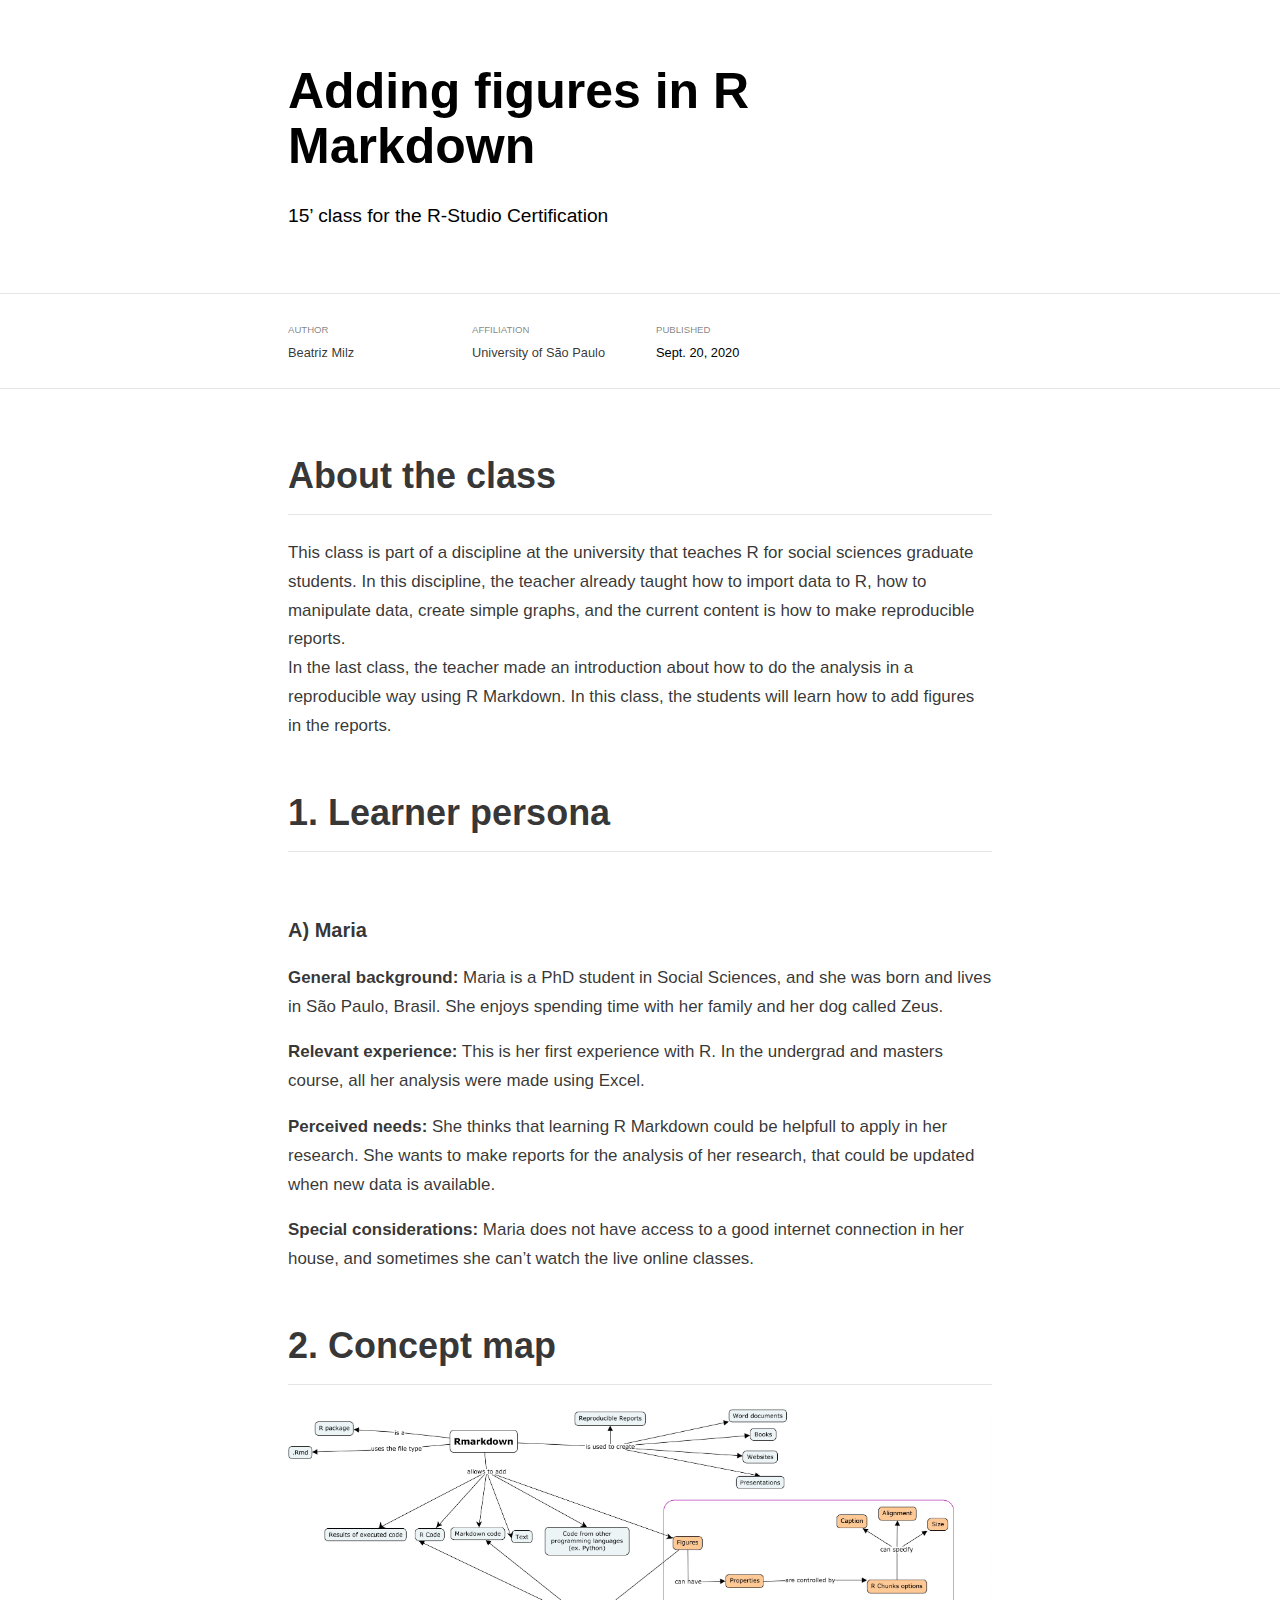
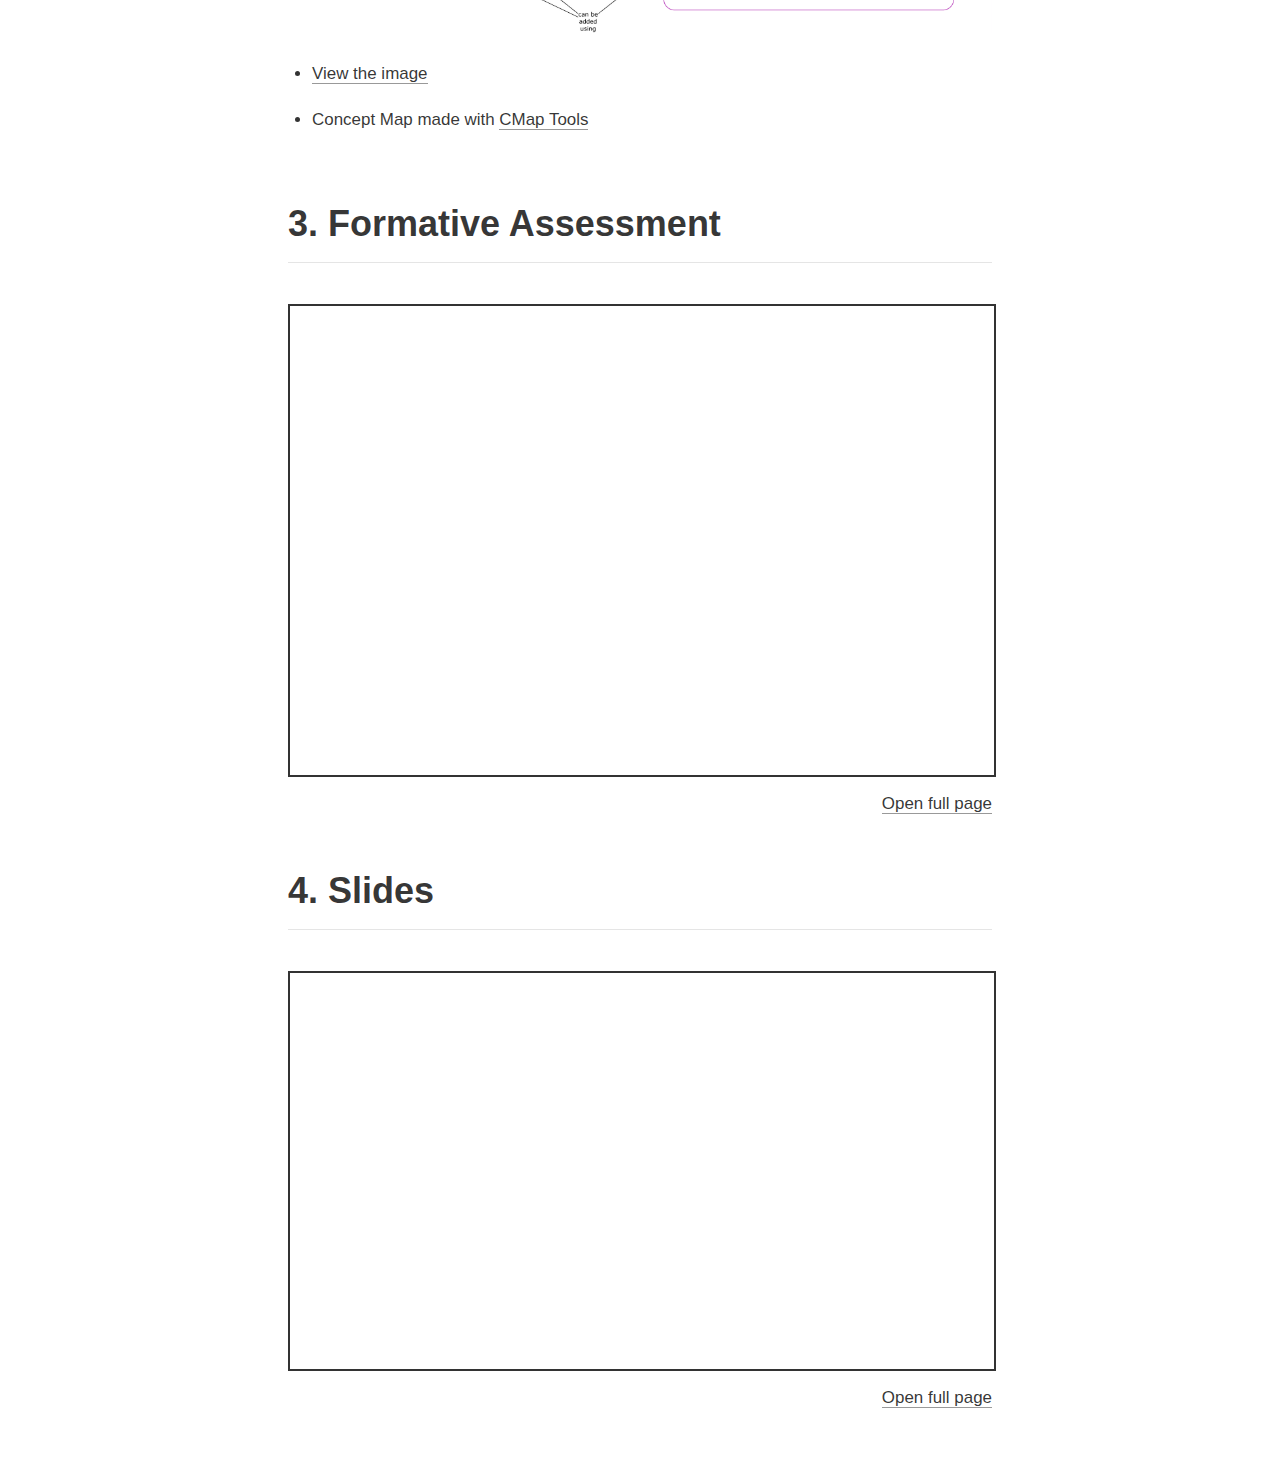
==== docs/index.html @ 8814dfa3 "update concept map and learning persona" ====
<!DOCTYPE html>

<html xmlns="http://www.w3.org/1999/xhtml" lang xml:lang>

<head>
  <meta charset="utf-8" />
  <meta name="viewport" content="width=device-width, initial-scale=1" />
  <meta http-equiv="X-UA-Compatible" content="IE=Edge,chrome=1" />
  <meta name="generator" content="distill" />

  <style type="text/css">
  /* Hide doc at startup (prevent jankiness while JS renders/transforms) */
  body {
    visibility: hidden;
  }
  </style>

 <!--radix_placeholder_import_source-->
 <!--/radix_placeholder_import_source-->

  <!--radix_placeholder_meta_tags-->
  <title>Adding figures in R Markdown </title>
  
  <meta property="description" itemprop="description" content="15’ class for the R-Studio Certification" />
  
  
  <!--  https://schema.org/Article -->
  <meta property="article:published" itemprop="datePublished" content="2020-09-20" />
  <meta property="article:created" itemprop="dateCreated" content="2020-09-20" />
  <meta name="article:author" content="Beatriz Milz" />
  
  <!--  https://developers.facebook.com/docs/sharing/webmasters#markup -->
  <meta property="og:title" content="Adding figures in R Markdown " />
  <meta property="og:type" content="article" />
  <meta property="og:description" content="15’ class for the R-Studio Certification" />
  <meta property="og:locale" content="en_US" />
  
  <!--  https://dev.twitter.com/cards/types/summary -->
  <meta property="twitter:card" content="summary" />
  <meta property="twitter:title" content="Adding figures in R Markdown " />
  <meta property="twitter:description" content="15’ class for the R-Studio Certification" />
  
  <!--/radix_placeholder_meta_tags-->
  <!--radix_placeholder_rmarkdown_metadata-->
  
  <script type="text/json" id="radix-rmarkdown-metadata">
  {"type":"list","attributes":{"names":{"type":"character","attributes":{},"value":["title","description","author","date","output"]}},"value":[{"type":"character","attributes":{},"value":["Adding figures in R Markdown "]},{"type":"character","attributes":{},"value":["15’ class for the R-Studio Certification\n"]},{"type":"list","attributes":{},"value":[{"type":"list","attributes":{"names":{"type":"character","attributes":{},"value":["name","url","affiliation"]}},"value":[{"type":"character","attributes":{},"value":["Beatriz Milz"]},{"type":"character","attributes":{},"value":["https://beatrizmilz.com"]},{"type":"character","attributes":{},"value":["University of São Paulo"]}]}]},{"type":"character","attributes":{},"value":["2020-09-20"]},{"type":"character","attributes":{},"value":["distill::distill_article"]}]}
  </script>
  <!--/radix_placeholder_rmarkdown_metadata-->
  
  <script type="text/json" id="radix-resource-manifest">
  {"type":"list","attributes":{},"value":[]}
  </script>
  <!--radix_placeholder_navigation_in_header-->
  <!--/radix_placeholder_navigation_in_header-->
  <!--radix_placeholder_distill-->
  
  <style type="text/css">
  
  body {
    background-color: white;
  }
  
  .pandoc-table {
    width: 100%;
  }
  
  .pandoc-table>caption {
    margin-bottom: 10px;
  }
  
  .pandoc-table th:not([align]) {
    text-align: left;
  }
  
  .pagedtable-footer {
    font-size: 15px;
  }
  
  .html-widget {
    margin-bottom: 2.0em;
  }
  
  .l-screen-inset {
    padding-right: 16px;
  }
  
  .l-screen .caption {
    margin-left: 10px;
  }
  
  .shaded {
    background: rgb(247, 247, 247);
    padding-top: 20px;
    padding-bottom: 20px;
    border-top: 1px solid rgba(0, 0, 0, 0.1);
    border-bottom: 1px solid rgba(0, 0, 0, 0.1);
  }
  
  .shaded .html-widget {
    margin-bottom: 0;
    border: 1px solid rgba(0, 0, 0, 0.1);
  }
  
  .shaded .shaded-content {
    background: white;
  }
  
  .text-output {
    margin-top: 0;
    line-height: 1.5em;
  }
  
  .hidden {
    display: none !important;
  }
  
  d-article {
    padding-bottom: 30px;
  }
  
  d-appendix {
    padding-top: 30px;
  }
  
  d-article>p>img {
    width: 100%;
  }
  
  d-article iframe {
    border: 1px solid rgba(0, 0, 0, 0.1);
    margin-bottom: 2.0em;
    width: 100%;
  }
  
  figure img.external {
    background: white;
    border: 1px solid rgba(0, 0, 0, 0.1);
    box-shadow: 0 1px 8px rgba(0, 0, 0, 0.1);
    padding: 18px;
    box-sizing: border-box;
  }
  
  /* CSS for table of contents */
  
  .d-toc {
    color: rgba(0,0,0,0.8);
    font-size: 0.8em;
    line-height: 1em;
  }
  
  .d-toc-header {
    font-size: 0.6rem;
    font-weight: 400;
    color: rgba(0, 0, 0, 0.5);
    text-transform: uppercase;
    margin-top: 0;
    margin-bottom: 1.3em;
  }
  
  .d-toc a {
    border-bottom: none;
  }
  
  .d-toc ul {
    padding-left: 0;
  }
  
  .d-toc li>ul {
    padding-top: 0.8em;
    padding-left: 16px;
    margin-bottom: 0.6em;
  }
  
  .d-toc ul,
  .d-toc li {
    list-style-type: none;
  }
  
  .d-toc li {
    margin-bottom: 0.9em;
  }
  
  .d-toc-separator {
    margin-top: 20px;
    margin-bottom: 2em;
  }
  
  .d-article-with-toc {
    border-top: none;
    padding-top: 0;
  }
  
  
  
  /* Tweak code blocks (note that this CSS is repeated above in an injection
     into the d-code shadow dom) */
  
  d-code {
    overflow-x: auto !important;
  }
  
  pre.d-code code.d-code {
    padding-left: 10px;
    font-size: 12px;
    border-left: 2px solid rgba(0,0,0,0.1);
  }
  
  pre.text-output {
  
    font-size: 12px;
    color: black;
    background: none;
    font-family: Consolas, Monaco, 'Andale Mono', 'Ubuntu Mono', monospace;
    text-align: left;
    white-space: pre;
    word-spacing: normal;
    word-break: normal;
    word-wrap: normal;
    line-height: 1.5;
  
    -moz-tab-size: 4;
    -o-tab-size: 4;
    tab-size: 4;
  
    -webkit-hyphens: none;
    -moz-hyphens: none;
    -ms-hyphens: none;
    hyphens: none;
  }
  
  @media(min-width: 768px) {
  
  d-code {
    overflow-x: visible !important;
  }
  
  pre.d-code code.d-code  {
      padding-left: 18px;
      font-size: 14px;
  }
  pre.text-output {
    font-size: 14px;
  }
  }
  
  /* Figure */
  
  .figure {
    position: relative;
    margin-bottom: 2.5em;
    margin-top: 1.5em;
  }
  
  .figure img {
    width: 100%;
  }
  
  .figure .caption {
    color: rgba(0, 0, 0, 0.6);
    font-size: 12px;
    line-height: 1.5em;
  }
  
  .figure img.external {
    background: white;
    border: 1px solid rgba(0, 0, 0, 0.1);
    box-shadow: 0 1px 8px rgba(0, 0, 0, 0.1);
    padding: 18px;
    box-sizing: border-box;
  }
  
  .figure .caption a {
    color: rgba(0, 0, 0, 0.6);
  }
  
  .figure .caption b,
  .figure .caption strong, {
    font-weight: 600;
    color: rgba(0, 0, 0, 1.0);
  }
  
  
  
  /* Tweak 1000px media break to show more text */
  
  @media(min-width: 1000px) {
    .base-grid,
    distill-header,
    d-title,
    d-abstract,
    d-article,
    d-appendix,
    distill-appendix,
    d-byline,
    d-footnote-list,
    d-citation-list,
    distill-footer {
      grid-template-columns: [screen-start] 1fr [page-start kicker-start] 80px [middle-start] 50px [text-start kicker-end] 65px 65px 65px 65px 65px 65px 65px 65px [text-end gutter-start] 65px [middle-end] 65px [page-end gutter-end] 1fr [screen-end];
      grid-column-gap: 16px;
    }
  
    .grid {
      grid-column-gap: 16px;
    }
  
    d-article {
      font-size: 1.06rem;
      line-height: 1.7em;
    }
    figure .caption, .figure .caption, figure figcaption {
      font-size: 13px;
    }
  }
  
  @media(min-width: 1180px) {
    .base-grid,
    distill-header,
    d-title,
    d-abstract,
    d-article,
    d-appendix,
    distill-appendix,
    d-byline,
    d-footnote-list,
    d-citation-list,
    distill-footer {
      grid-template-columns: [screen-start] 1fr [page-start kicker-start] 60px [middle-start] 60px [text-start kicker-end] 60px 60px 60px 60px 60px 60px 60px 60px [text-end gutter-start] 60px [middle-end] 60px [page-end gutter-end] 1fr [screen-end];
      grid-column-gap: 32px;
    }
  
    .grid {
      grid-column-gap: 32px;
    }
  }
  
  
  /* Get the citation styles for the appendix (not auto-injected on render since
     we do our own rendering of the citation appendix) */
  
  d-appendix .citation-appendix,
  .d-appendix .citation-appendix {
    font-size: 11px;
    line-height: 15px;
    border-left: 1px solid rgba(0, 0, 0, 0.1);
    padding-left: 18px;
    border: 1px solid rgba(0,0,0,0.1);
    background: rgba(0, 0, 0, 0.02);
    padding: 10px 18px;
    border-radius: 3px;
    color: rgba(150, 150, 150, 1);
    overflow: hidden;
    margin-top: -12px;
    white-space: pre-wrap;
    word-wrap: break-word;
  }
  
  
  /* Social footer */
  
  .social_footer {
    margin-top: 30px;
    margin-bottom: 0;
    color: rgba(0,0,0,0.67);
  }
  
  .disqus-comments {
    margin-right: 30px;
  }
  
  .disqus-comment-count {
    border-bottom: 1px solid rgba(0, 0, 0, 0.4);
    cursor: pointer;
  }
  
  #disqus_thread {
    margin-top: 30px;
  }
  
  .article-sharing a {
    border-bottom: none;
    margin-right: 8px;
  }
  
  .article-sharing a:hover {
    border-bottom: none;
  }
  
  .sidebar-section.subscribe {
    font-size: 12px;
    line-height: 1.6em;
  }
  
  .subscribe p {
    margin-bottom: 0.5em;
  }
  
  
  .article-footer .subscribe {
    font-size: 15px;
    margin-top: 45px;
  }
  
  
  .sidebar-section.custom {
    font-size: 12px;
    line-height: 1.6em;
  }
  
  .custom p {
    margin-bottom: 0.5em;
  }
  
  
  /* Improve display for browsers without grid (IE/Edge <= 15) */
  
  .downlevel {
    line-height: 1.6em;
    font-family: -apple-system, BlinkMacSystemFont, "Segoe UI", Roboto, Oxygen, Ubuntu, Cantarell, "Fira Sans", "Droid Sans", "Helvetica Neue", Arial, sans-serif;
    margin: 0;
  }
  
  .downlevel .d-title {
    padding-top: 6rem;
    padding-bottom: 1.5rem;
  }
  
  .downlevel .d-title h1 {
    font-size: 50px;
    font-weight: 700;
    line-height: 1.1em;
    margin: 0 0 0.5rem;
  }
  
  .downlevel .d-title p {
    font-weight: 300;
    font-size: 1.2rem;
    line-height: 1.55em;
    margin-top: 0;
  }
  
  .downlevel .d-byline {
    padding-top: 0.8em;
    padding-bottom: 0.8em;
    font-size: 0.8rem;
    line-height: 1.8em;
  }
  
  .downlevel .section-separator {
    border: none;
    border-top: 1px solid rgba(0, 0, 0, 0.1);
  }
  
  .downlevel .d-article {
    font-size: 1.06rem;
    line-height: 1.7em;
    padding-top: 1rem;
    padding-bottom: 2rem;
  }
  
  
  .downlevel .d-appendix {
    padding-left: 0;
    padding-right: 0;
    max-width: none;
    font-size: 0.8em;
    line-height: 1.7em;
    margin-bottom: 0;
    color: rgba(0,0,0,0.5);
    padding-top: 40px;
    padding-bottom: 48px;
  }
  
  .downlevel .footnotes ol {
    padding-left: 13px;
  }
  
  .downlevel .base-grid,
  .downlevel .distill-header,
  .downlevel .d-title,
  .downlevel .d-abstract,
  .downlevel .d-article,
  .downlevel .d-appendix,
  .downlevel .distill-appendix,
  .downlevel .d-byline,
  .downlevel .d-footnote-list,
  .downlevel .d-citation-list,
  .downlevel .distill-footer,
  .downlevel .appendix-bottom,
  .downlevel .posts-container {
    padding-left: 40px;
    padding-right: 40px;
  }
  
  @media(min-width: 768px) {
    .downlevel .base-grid,
    .downlevel .distill-header,
    .downlevel .d-title,
    .downlevel .d-abstract,
    .downlevel .d-article,
    .downlevel .d-appendix,
    .downlevel .distill-appendix,
    .downlevel .d-byline,
    .downlevel .d-footnote-list,
    .downlevel .d-citation-list,
    .downlevel .distill-footer,
    .downlevel .appendix-bottom,
    .downlevel .posts-container {
    padding-left: 150px;
    padding-right: 150px;
    max-width: 900px;
  }
  }
  
  .downlevel pre code {
    display: block;
    border-left: 2px solid rgba(0, 0, 0, .1);
    padding: 0 0 0 20px;
    font-size: 14px;
  }
  
  .downlevel code, .downlevel pre {
    color: black;
    background: none;
    font-family: Consolas, Monaco, 'Andale Mono', 'Ubuntu Mono', monospace;
    text-align: left;
    white-space: pre;
    word-spacing: normal;
    word-break: normal;
    word-wrap: normal;
    line-height: 1.5;
  
    -moz-tab-size: 4;
    -o-tab-size: 4;
    tab-size: 4;
  
    -webkit-hyphens: none;
    -moz-hyphens: none;
    -ms-hyphens: none;
    hyphens: none;
  }
  
  </style>
  
  <script type="application/javascript">
  
  function is_downlevel_browser() {
    if (bowser.isUnsupportedBrowser({ msie: "12", msedge: "16"},
                                   window.navigator.userAgent)) {
      return true;
    } else {
      return window.load_distill_framework === undefined;
    }
  }
  
  // show body when load is complete
  function on_load_complete() {
  
    // set body to visible
    document.body.style.visibility = 'visible';
  
    // force redraw for leaflet widgets
    if (window.HTMLWidgets) {
      var maps = window.HTMLWidgets.findAll(".leaflet");
      $.each(maps, function(i, el) {
        var map = this.getMap();
        map.invalidateSize();
        map.eachLayer(function(layer) {
          if (layer instanceof L.TileLayer)
            layer.redraw();
        });
      });
    }
  
    // trigger 'shown' so htmlwidgets resize
    $('d-article').trigger('shown');
  }
  
  function init_distill() {
  
    init_common();
  
    // create front matter
    var front_matter = $('<d-front-matter></d-front-matter>');
    $('#distill-front-matter').wrap(front_matter);
  
    // create d-title
    $('.d-title').changeElementType('d-title');
  
    // create d-byline
    var byline = $('<d-byline></d-byline>');
    $('.d-byline').replaceWith(byline);
  
    // create d-article
    var article = $('<d-article></d-article>');
    $('.d-article').wrap(article).children().unwrap();
  
    // move posts container into article
    $('.posts-container').appendTo($('d-article'));
  
    // create d-appendix
    $('.d-appendix').changeElementType('d-appendix');
  
    // create d-bibliography
    var bibliography = $('<d-bibliography></d-bibliography>');
    $('#distill-bibliography').wrap(bibliography);
  
    // flag indicating that we have appendix items
    var appendix = $('.appendix-bottom').children('h3').length > 0;
  
    // replace citations with <d-cite>
    $('.citation').each(function(i, val) {
      appendix = true;
      var cites = $(this).attr('data-cites').split(" ");
      var dt_cite = $('<d-cite></d-cite>');
      dt_cite.attr('key', cites.join());
      $(this).replaceWith(dt_cite);
    });
    // remove refs
    $('#refs').remove();
  
    // replace footnotes with <d-footnote>
    $('.footnote-ref').each(function(i, val) {
      appendix = true;
      var href = $(this).attr('href');
      var id = href.replace('#', '');
      var fn = $('#' + id);
      var fn_p = $('#' + id + '>p');
      fn_p.find('.footnote-back').remove();
      var text = fn_p.html();
      var dtfn = $('<d-footnote></d-footnote>');
      dtfn.html(text);
      $(this).replaceWith(dtfn);
    });
    // remove footnotes
    $('.footnotes').remove();
  
    $('h1.appendix, h2.appendix').each(function(i, val) {
      $(this).changeElementType('h3');
    });
    $('h3.appendix').each(function(i, val) {
      var id = $(this).attr('id');
      $('.d-toc a[href="#' + id + '"]').parent().remove();
      appendix = true;
      $(this).nextUntil($('h1, h2, h3')).addBack().appendTo($('d-appendix'));
    });
  
    // show d-appendix if we have appendix content
    $("d-appendix").css('display', appendix ? 'grid' : 'none');
  
    // replace code blocks with d-code
    $('pre>code').each(function(i, val) {
      var code = $(this);
      var pre = code.parent();
      var clz = "";
      var language = pre.attr('class');
      if (language) {
        // map unknown languages to "clike" (without this they just dissapear)
        if ($.inArray(language, ["bash", "clike", "css", "go", "html",
                                 "javascript", "js", "julia", "lua", "markdown",
                                 "markup", "mathml", "python", "svg", "xml"]) == -1)
          language = "clike";
        language = ' language="' + language + '"';
        var dt_code = $('<d-code block' + language + clz + '></d-code>');
        dt_code.text(code.text());
        pre.replaceWith(dt_code);
      } else {
        code.addClass('text-output').unwrap().changeElementType('pre');
      }
    });
  
    // localize layout chunks to just output
    $('.layout-chunk').each(function(i, val) {
  
      // capture layout
      var layout = $(this).attr('data-layout');
  
      // apply layout to markdown level block elements
      var elements = $(this).children().not('d-code, pre.text-output, script');
      elements.each(function(i, el) {
        var layout_div = $('<div class="' + layout + '"></div>');
        if (layout_div.hasClass('shaded')) {
          var shaded_content = $('<div class="shaded-content"></div>');
          $(this).wrap(shaded_content);
          $(this).parent().wrap(layout_div);
        } else {
          $(this).wrap(layout_div);
        }
      });
  
  
      // unwrap the layout-chunk div
      $(this).children().unwrap();
    });
  
    // load distill framework
    load_distill_framework();
  
    // wait for window.distillRunlevel == 4 to do post processing
    function distill_post_process() {
  
      if (!window.distillRunlevel || window.distillRunlevel < 4)
        return;
  
      // hide author/affiliations entirely if we have no authors
      var front_matter = JSON.parse($("#distill-front-matter").html());
      var have_authors = front_matter.authors && front_matter.authors.length > 0;
      if (!have_authors)
        $('d-byline').addClass('hidden');
  
      // table of contents
      if (have_authors) // adjust border if we are in authors
        $('.d-toc').parent().addClass('d-article-with-toc');
  
      // strip links that point to #
      $('.authors-affiliations').find('a[href="#"]').removeAttr('href');
  
      // hide elements of author/affiliations grid that have no value
      function hide_byline_column(caption) {
        $('d-byline').find('h3:contains("' + caption + '")').parent().css('visibility', 'hidden');
      }
  
      // affiliations
      var have_affiliations = false;
      for (var i = 0; i<front_matter.authors.length; ++i) {
        var author = front_matter.authors[i];
        if (author.affiliation !== "&nbsp;") {
          have_affiliations = true;
          break;
        }
      }
      if (!have_affiliations)
        $('d-byline').find('h3:contains("Affiliations")').css('visibility', 'hidden');
  
      // published date
      if (!front_matter.publishedDate)
        hide_byline_column("Published");
  
      // document object identifier
      var doi = $('d-byline').find('h3:contains("DOI")');
      var doi_p = doi.next().empty();
      if (!front_matter.doi) {
        // if we have a citation and valid citationText then link to that
        if ($('#citation').length > 0 && front_matter.citationText) {
          doi.html('Citation');
          $('<a href="#citation"></a>')
            .text(front_matter.citationText)
            .appendTo(doi_p);
        } else {
          hide_byline_column("DOI");
        }
      } else {
        $('<a></a>')
           .attr('href', "https://doi.org/" + front_matter.doi)
           .html(front_matter.doi)
           .appendTo(doi_p);
      }
  
       // change plural form of authors/affiliations
      if (front_matter.authors.length === 1) {
        var grid = $('.authors-affiliations');
        grid.children('h3:contains("Authors")').text('Author');
        grid.children('h3:contains("Affiliations")').text('Affiliation');
      }
  
      // inject pre code styles (can't do this with a global stylesheet b/c a shadow root is used)
      $('d-code').each(function(i, val) {
        var style = document.createElement('style');
        style.innerHTML = 'pre code { padding-left: 10px; font-size: 12px; border-left: 2px solid rgba(0,0,0,0.1); } ' +
                          '@media(min-width: 768px) { pre code { padding-left: 18px; font-size: 14px; } }';
        if (this.shadowRoot)
          this.shadowRoot.appendChild(style);
      });
  
      // move appendix-bottom entries to the bottom
      $('.appendix-bottom').appendTo('d-appendix').children().unwrap();
      $('.appendix-bottom').remove();
  
      // clear polling timer
      clearInterval(tid);
  
      // show body now that everything is ready
      on_load_complete();
    }
  
    var tid = setInterval(distill_post_process, 50);
    distill_post_process();
  
  }
  
  function init_downlevel() {
  
    init_common();
  
     // insert hr after d-title
    $('.d-title').after($('<hr class="section-separator"/>'));
  
    // check if we have authors
    var front_matter = JSON.parse($("#distill-front-matter").html());
    var have_authors = front_matter.authors && front_matter.authors.length > 0;
  
    // manage byline/border
    if (!have_authors)
      $('.d-byline').remove();
    $('.d-byline').after($('<hr class="section-separator"/>'));
    $('.d-byline a').remove();
  
    // remove toc
    $('.d-toc-header').remove();
    $('.d-toc').remove();
    $('.d-toc-separator').remove();
  
    // move appendix elements
    $('h1.appendix, h2.appendix').each(function(i, val) {
      $(this).changeElementType('h3');
    });
    $('h3.appendix').each(function(i, val) {
      $(this).nextUntil($('h1, h2, h3')).addBack().appendTo($('.d-appendix'));
    });
  
  
    // inject headers into references and footnotes
    var refs_header = $('<h3></h3>');
    refs_header.text('References');
    $('#refs').prepend(refs_header);
  
    var footnotes_header = $('<h3></h3');
    footnotes_header.text('Footnotes');
    $('.footnotes').children('hr').first().replaceWith(footnotes_header);
  
    // move appendix-bottom entries to the bottom
    $('.appendix-bottom').appendTo('.d-appendix').children().unwrap();
    $('.appendix-bottom').remove();
  
    // remove appendix if it's empty
    if ($('.d-appendix').children().length === 0)
      $('.d-appendix').remove();
  
    // prepend separator above appendix
    $('.d-appendix').before($('<hr class="section-separator" style="clear: both"/>'));
  
    // trim code
    $('pre>code').each(function(i, val) {
      $(this).html($.trim($(this).html()));
    });
  
    // move posts-container right before article
    $('.posts-container').insertBefore($('.d-article'));
  
    $('body').addClass('downlevel');
  
    on_load_complete();
  }
  
  
  function init_common() {
  
    // jquery plugin to change element types
    (function($) {
      $.fn.changeElementType = function(newType) {
        var attrs = {};
  
        $.each(this[0].attributes, function(idx, attr) {
          attrs[attr.nodeName] = attr.nodeValue;
        });
  
        this.replaceWith(function() {
          return $("<" + newType + "/>", attrs).append($(this).contents());
        });
      };
    })(jQuery);
  
    // prevent underline for linked images
    $('a > img').parent().css({'border-bottom' : 'none'});
  
    // mark non-body figures created by knitr chunks as 100% width
    $('.layout-chunk').each(function(i, val) {
      var figures = $(this).find('img, .html-widget');
      if ($(this).attr('data-layout') !== "l-body") {
        figures.css('width', '100%');
      } else {
        figures.css('max-width', '100%');
        figures.filter("[width]").each(function(i, val) {
          var fig = $(this);
          fig.css('width', fig.attr('width') + 'px');
        });
  
      }
    });
  
    // auto-append index.html to post-preview links in file: protocol
    // and in rstudio ide preview
    $('.post-preview').each(function(i, val) {
      if (window.location.protocol === "file:")
        $(this).attr('href', $(this).attr('href') + "index.html");
    });
  
    // get rid of index.html references in header
    if (window.location.protocol !== "file:") {
      $('.distill-site-header a[href]').each(function(i,val) {
        $(this).attr('href', $(this).attr('href').replace("index.html", "./"));
      });
    }
  
    // add class to pandoc style tables
    $('tr.header').parent('thead').parent('table').addClass('pandoc-table');
    $('.kable-table').children('table').addClass('pandoc-table');
  
    // add figcaption style to table captions
    $('caption').parent('table').addClass("figcaption");
  
    // initialize posts list
    if (window.init_posts_list)
      window.init_posts_list();
  
    // implmement disqus comment link
    $('.disqus-comment-count').click(function() {
      window.headroom_prevent_pin = true;
      $('#disqus_thread').toggleClass('hidden');
      if (!$('#disqus_thread').hasClass('hidden')) {
        var offset = $(this).offset();
        $(window).resize();
        $('html, body').animate({
          scrollTop: offset.top - 35
        });
      }
    });
  }
  
  document.addEventListener('DOMContentLoaded', function() {
    if (is_downlevel_browser())
      init_downlevel();
    else
      window.addEventListener('WebComponentsReady', init_distill);
  });
  
  </script>
  
  <!--/radix_placeholder_distill-->
  <script>(function(f){if(typeof exports==="object"&&typeof module!=="undefined"){module.exports=f()}else if(typeof define==="function"&&define.amd){define([],f)}else{var g;if(typeof window!=="undefined"){g=window}else if(typeof global!=="undefined"){g=global}else if(typeof self!=="undefined"){g=self}else{g=this}g.fitvids=f()}})(function(){var define,module,exports;return function e(t,n,r){function s(o,u){if(!n[o]){if(!t[o]){var a=typeof require=="function"&&require;if(!u&&a)return a(o,!0);if(i)return i(o,!0);var f=new Error("Cannot find module '"+o+"'");throw f.code="MODULE_NOT_FOUND",f}var l=n[o]={exports:{}};t[o][0].call(l.exports,function(e){var n=t[o][1][e];return s(n?n:e)},l,l.exports,e,t,n,r)}return n[o].exports}var i=typeof require=="function"&&require;for(var o=0;o<r.length;o++)s(r[o]);return s}({1:[function(require,module,exports){var selectors=['iframe[src*="player.vimeo.com"]','iframe[src*="youtube.com"]','iframe[src*="youtube-nocookie.com"]','iframe[src*="kickstarter.com"][src*="video.html"]',"object"];var css=".fluid-width-video-wrapper{width:100%;position:relative;padding:0;}.fluid-width-video-wrapper iframe,.fluid-width-video-wrapper object,.fluid-width-video-wrapper embed {position:absolute;top:0;left:0;width:100%;height:100%;}";module.exports=function(parentSelector,opts){parentSelector=parentSelector||"body";opts=opts||{};if(isObject(parentSelector)){opts=parentSelector;parentSelector="body"}opts.ignore=opts.ignore||"";opts.players=opts.players||"";var containers=queryAll(parentSelector);if(!hasLength(containers))return;if(!document.getElementById("fit-vids-style")){var head=document.head||document.getElementsByTagName("head")[0];head.appendChild(styles())}var custom=toSelectorArray(opts.players);var ignored=toSelectorArray(opts.ignore);var ignoredSelector=ignored.length>0?ignored.join():null;var selector=selectors.concat(custom).join();if(!hasLength(selector)){return}containers.forEach(function(container){var videos=queryAll(container,selector);videos.forEach(function(video){if(ignoredSelector&&video.matches(ignoredSelector)){return}wrap(video)})})};function queryAll(el,selector){if(typeof el==="string"){selector=el;el=document}return Array.prototype.slice.call(el.querySelectorAll(selector))}function toSelectorArray(input){if(typeof input==="string"){return input.split(",").map(trim).filter(hasLength)}else if(isArray(input)){return flatten(input.map(toSelectorArray).filter(hasLength))}return input||[]}function wrap(el){if(/fluid-width-video-wrapper/.test(el.parentNode.className)){return}var widthAttr=parseInt(el.getAttribute("width"),10);var heightAttr=parseInt(el.getAttribute("height"),10);var width=!isNaN(widthAttr)?widthAttr:el.clientWidth;var height=!isNaN(heightAttr)?heightAttr:el.clientHeight;var aspect=height/width;el.removeAttribute("width");el.removeAttribute("height");var wrapper=document.createElement("div");el.parentNode.insertBefore(wrapper,el);wrapper.className="fluid-width-video-wrapper";wrapper.style.paddingTop=aspect*100+"%";wrapper.appendChild(el)}function styles(){var div=document.createElement("div");div.innerHTML='<p>x</p><style id="fit-vids-style">'+css+"</style>";return div.childNodes[1]}function hasLength(input){return input.length>0}function trim(str){return str.replace(/^\s+|\s+$/g,"")}function flatten(input){return[].concat.apply([],input)}function isObject(input){return Object.prototype.toString.call(input)==="[object Object]"}function isArray(input){return Object.prototype.toString.call(input)==="[object Array]"}},{}]},{},[1])(1)});</script>
  <script>/*! jQuery v1.11.3 | (c) 2005, 2015 jQuery Foundation, Inc. | jquery.org/license */
!function(a,b){"object"==typeof module&&"object"==typeof module.exports?module.exports=a.document?b(a,!0):function(a){if(!a.document)throw new Error("jQuery requires a window with a document");return b(a)}:b(a)}("undefined"!=typeof window?window:this,function(a,b){var c=[],d=c.slice,e=c.concat,f=c.push,g=c.indexOf,h={},i=h.toString,j=h.hasOwnProperty,k={},l="1.11.3",m=function(a,b){return new m.fn.init(a,b)},n=/^[\s\uFEFF\xA0]+|[\s\uFEFF\xA0]+$/g,o=/^-ms-/,p=/-([\da-z])/gi,q=function(a,b){return b.toUpperCase()};m.fn=m.prototype={jquery:l,constructor:m,selector:"",length:0,toArray:function(){return d.call(this)},get:function(a){return null!=a?0>a?this[a+this.length]:this[a]:d.call(this)},pushStack:function(a){var b=m.merge(this.constructor(),a);return b.prevObject=this,b.context=this.context,b},each:function(a,b){return m.each(this,a,b)},map:function(a){return this.pushStack(m.map(this,function(b,c){return a.call(b,c,b)}))},slice:function(){return this.pushStack(d.apply(this,arguments))},first:function(){return this.eq(0)},last:function(){return this.eq(-1)},eq:function(a){var b=this.length,c=+a+(0>a?b:0);return this.pushStack(c>=0&&b>c?[this[c]]:[])},end:function(){return this.prevObject||this.constructor(null)},push:f,sort:c.sort,splice:c.splice},m.extend=m.fn.extend=function(){var a,b,c,d,e,f,g=arguments[0]||{},h=1,i=arguments.length,j=!1;for("boolean"==typeof g&&(j=g,g=arguments[h]||{},h++),"object"==typeof g||m.isFunction(g)||(g={}),h===i&&(g=this,h--);i>h;h++)if(null!=(e=arguments[h]))for(d in e)a=g[d],c=e[d],g!==c&&(j&&c&&(m.isPlainObject(c)||(b=m.isArray(c)))?(b?(b=!1,f=a&&m.isArray(a)?a:[]):f=a&&m.isPlainObject(a)?a:{},g[d]=m.extend(j,f,c)):void 0!==c&&(g[d]=c));return g},m.extend({expando:"jQuery"+(l+Math.random()).replace(/\D/g,""),isReady:!0,error:function(a){throw new Error(a)},noop:function(){},isFunction:function(a){return"function"===m.type(a)},isArray:Array.isArray||function(a){return"array"===m.type(a)},isWindow:function(a){return null!=a&&a==a.window},isNumeric:function(a){return!m.isArray(a)&&a-parseFloat(a)+1>=0},isEmptyObject:function(a){var b;for(b in a)return!1;return!0},isPlainObject:function(a){var b;if(!a||"object"!==m.type(a)||a.nodeType||m.isWindow(a))return!1;try{if(a.constructor&&!j.call(a,"constructor")&&!j.call(a.constructor.prototype,"isPrototypeOf"))return!1}catch(c){return!1}if(k.ownLast)for(b in a)return j.call(a,b);for(b in a);return void 0===b||j.call(a,b)},type:function(a){return null==a?a+"":"object"==typeof a||"function"==typeof a?h[i.call(a)]||"object":typeof a},globalEval:function(b){b&&m.trim(b)&&(a.execScript||function(b){a.eval.call(a,b)})(b)},camelCase:function(a){return a.replace(o,"ms-").replace(p,q)},nodeName:function(a,b){return a.nodeName&&a.nodeName.toLowerCase()===b.toLowerCase()},each:function(a,b,c){var d,e=0,f=a.length,g=r(a);if(c){if(g){for(;f>e;e++)if(d=b.apply(a[e],c),d===!1)break}else for(e in a)if(d=b.apply(a[e],c),d===!1)break}else if(g){for(;f>e;e++)if(d=b.call(a[e],e,a[e]),d===!1)break}else for(e in a)if(d=b.call(a[e],e,a[e]),d===!1)break;return a},trim:function(a){return null==a?"":(a+"").replace(n,"")},makeArray:function(a,b){var c=b||[];return null!=a&&(r(Object(a))?m.merge(c,"string"==typeof a?[a]:a):f.call(c,a)),c},inArray:function(a,b,c){var d;if(b){if(g)return g.call(b,a,c);for(d=b.length,c=c?0>c?Math.max(0,d+c):c:0;d>c;c++)if(c in b&&b[c]===a)return c}return-1},merge:function(a,b){var c=+b.length,d=0,e=a.length;while(c>d)a[e++]=b[d++];if(c!==c)while(void 0!==b[d])a[e++]=b[d++];return a.length=e,a},grep:function(a,b,c){for(var d,e=[],f=0,g=a.length,h=!c;g>f;f++)d=!b(a[f],f),d!==h&&e.push(a[f]);return e},map:function(a,b,c){var d,f=0,g=a.length,h=r(a),i=[];if(h)for(;g>f;f++)d=b(a[f],f,c),null!=d&&i.push(d);else for(f in a)d=b(a[f],f,c),null!=d&&i.push(d);return e.apply([],i)},guid:1,proxy:function(a,b){var c,e,f;return"string"==typeof b&&(f=a[b],b=a,a=f),m.isFunction(a)?(c=d.call(arguments,2),e=function(){return a.apply(b||this,c.concat(d.call(arguments)))},e.guid=a.guid=a.guid||m.guid++,e):void 0},now:function(){return+new Date},support:k}),m.each("Boolean Number String Function Array Date RegExp Object Error".split(" "),function(a,b){h["[object "+b+"]"]=b.toLowerCase()});function r(a){var b="length"in a&&a.length,c=m.type(a);return"function"===c||m.isWindow(a)?!1:1===a.nodeType&&b?!0:"array"===c||0===b||"number"==typeof b&&b>0&&b-1 in a}var s=function(a){var b,c,d,e,f,g,h,i,j,k,l,m,n,o,p,q,r,s,t,u="sizzle"+1*new Date,v=a.document,w=0,x=0,y=ha(),z=ha(),A=ha(),B=function(a,b){return a===b&&(l=!0),0},C=1<<31,D={}.hasOwnProperty,E=[],F=E.pop,G=E.push,H=E.push,I=E.slice,J=function(a,b){for(var c=0,d=a.length;d>c;c++)if(a[c]===b)return c;return-1},K="checked|selected|async|autofocus|autoplay|controls|defer|disabled|hidden|ismap|loop|multiple|open|readonly|required|scoped",L="[\\x20\\t\\r\\n\\f]",M="(?:\\\\.|[\\w-]|[^\\x00-\\xa0])+",N=M.replace("w","w#"),O="\\["+L+"*("+M+")(?:"+L+"*([*^$|!~]?=)"+L+"*(?:'((?:\\\\.|[^\\\\'])*)'|\"((?:\\\\.|[^\\\\\"])*)\"|("+N+"))|)"+L+"*\\]",P=":("+M+")(?:\\((('((?:\\\\.|[^\\\\'])*)'|\"((?:\\\\.|[^\\\\\"])*)\")|((?:\\\\.|[^\\\\()[\\]]|"+O+")*)|.*)\\)|)",Q=new RegExp(L+"+","g"),R=new RegExp("^"+L+"+|((?:^|[^\\\\])(?:\\\\.)*)"+L+"+$","g"),S=new RegExp("^"+L+"*,"+L+"*"),T=new RegExp("^"+L+"*([>+~]|"+L+")"+L+"*"),U=new RegExp("="+L+"*([^\\]'\"]*?)"+L+"*\\]","g"),V=new RegExp(P),W=new RegExp("^"+N+"$"),X={ID:new RegExp("^#("+M+")"),CLASS:new RegExp("^\\.("+M+")"),TAG:new RegExp("^("+M.replace("w","w*")+")"),ATTR:new RegExp("^"+O),PSEUDO:new RegExp("^"+P),CHILD:new RegExp("^:(only|first|last|nth|nth-last)-(child|of-type)(?:\\("+L+"*(even|odd|(([+-]|)(\\d*)n|)"+L+"*(?:([+-]|)"+L+"*(\\d+)|))"+L+"*\\)|)","i"),bool:new RegExp("^(?:"+K+")$","i"),needsContext:new RegExp("^"+L+"*[>+~]|:(even|odd|eq|gt|lt|nth|first|last)(?:\\("+L+"*((?:-\\d)?\\d*)"+L+"*\\)|)(?=[^-]|$)","i")},Y=/^(?:input|select|textarea|button)$/i,Z=/^h\d$/i,$=/^[^{]+\{\s*\[native \w/,_=/^(?:#([\w-]+)|(\w+)|\.([\w-]+))$/,aa=/[+~]/,ba=/'|\\/g,ca=new RegExp("\\\\([\\da-f]{1,6}"+L+"?|("+L+")|.)","ig"),da=function(a,b,c){var d="0x"+b-65536;return d!==d||c?b:0>d?String.fromCharCode(d+65536):String.fromCharCode(d>>10|55296,1023&d|56320)},ea=function(){m()};try{H.apply(E=I.call(v.childNodes),v.childNodes),E[v.childNodes.length].nodeType}catch(fa){H={apply:E.length?function(a,b){G.apply(a,I.call(b))}:function(a,b){var c=a.length,d=0;while(a[c++]=b[d++]);a.length=c-1}}}function ga(a,b,d,e){var f,h,j,k,l,o,r,s,w,x;if((b?b.ownerDocument||b:v)!==n&&m(b),b=b||n,d=d||[],k=b.nodeType,"string"!=typeof a||!a||1!==k&&9!==k&&11!==k)return d;if(!e&&p){if(11!==k&&(f=_.exec(a)))if(j=f[1]){if(9===k){if(h=b.getElementById(j),!h||!h.parentNode)return d;if(h.id===j)return d.push(h),d}else if(b.ownerDocument&&(h=b.ownerDocument.getElementById(j))&&t(b,h)&&h.id===j)return d.push(h),d}else{if(f[2])return H.apply(d,b.getElementsByTagName(a)),d;if((j=f[3])&&c.getElementsByClassName)return H.apply(d,b.getElementsByClassName(j)),d}if(c.qsa&&(!q||!q.test(a))){if(s=r=u,w=b,x=1!==k&&a,1===k&&"object"!==b.nodeName.toLowerCase()){o=g(a),(r=b.getAttribute("id"))?s=r.replace(ba,"\\$&"):b.setAttribute("id",s),s="[id='"+s+"'] ",l=o.length;while(l--)o[l]=s+ra(o[l]);w=aa.test(a)&&pa(b.parentNode)||b,x=o.join(",")}if(x)try{return H.apply(d,w.querySelectorAll(x)),d}catch(y){}finally{r||b.removeAttribute("id")}}}return i(a.replace(R,"$1"),b,d,e)}function ha(){var a=[];function b(c,e){return a.push(c+" ")>d.cacheLength&&delete b[a.shift()],b[c+" "]=e}return b}function ia(a){return a[u]=!0,a}function ja(a){var b=n.createElement("div");try{return!!a(b)}catch(c){return!1}finally{b.parentNode&&b.parentNode.removeChild(b),b=null}}function ka(a,b){var c=a.split("|"),e=a.length;while(e--)d.attrHandle[c[e]]=b}function la(a,b){var c=b&&a,d=c&&1===a.nodeType&&1===b.nodeType&&(~b.sourceIndex||C)-(~a.sourceIndex||C);if(d)return d;if(c)while(c=c.nextSibling)if(c===b)return-1;return a?1:-1}function ma(a){return function(b){var c=b.nodeName.toLowerCase();return"input"===c&&b.type===a}}function na(a){return function(b){var c=b.nodeName.toLowerCase();return("input"===c||"button"===c)&&b.type===a}}function oa(a){return ia(function(b){return b=+b,ia(function(c,d){var e,f=a([],c.length,b),g=f.length;while(g--)c[e=f[g]]&&(c[e]=!(d[e]=c[e]))})})}function pa(a){return a&&"undefined"!=typeof a.getElementsByTagName&&a}c=ga.support={},f=ga.isXML=function(a){var b=a&&(a.ownerDocument||a).documentElement;return b?"HTML"!==b.nodeName:!1},m=ga.setDocument=function(a){var b,e,g=a?a.ownerDocument||a:v;return g!==n&&9===g.nodeType&&g.documentElement?(n=g,o=g.documentElement,e=g.defaultView,e&&e!==e.top&&(e.addEventListener?e.addEventListener("unload",ea,!1):e.attachEvent&&e.attachEvent("onunload",ea)),p=!f(g),c.attributes=ja(function(a){return a.className="i",!a.getAttribute("className")}),c.getElementsByTagName=ja(function(a){return a.appendChild(g.createComment("")),!a.getElementsByTagName("*").length}),c.getElementsByClassName=$.test(g.getElementsByClassName),c.getById=ja(function(a){return o.appendChild(a).id=u,!g.getElementsByName||!g.getElementsByName(u).length}),c.getById?(d.find.ID=function(a,b){if("undefined"!=typeof b.getElementById&&p){var c=b.getElementById(a);return c&&c.parentNode?[c]:[]}},d.filter.ID=function(a){var b=a.replace(ca,da);return function(a){return a.getAttribute("id")===b}}):(delete d.find.ID,d.filter.ID=function(a){var b=a.replace(ca,da);return function(a){var c="undefined"!=typeof a.getAttributeNode&&a.getAttributeNode("id");return c&&c.value===b}}),d.find.TAG=c.getElementsByTagName?function(a,b){return"undefined"!=typeof b.getElementsByTagName?b.getElementsByTagName(a):c.qsa?b.querySelectorAll(a):void 0}:function(a,b){var c,d=[],e=0,f=b.getElementsByTagName(a);if("*"===a){while(c=f[e++])1===c.nodeType&&d.push(c);return d}return f},d.find.CLASS=c.getElementsByClassName&&function(a,b){return p?b.getElementsByClassName(a):void 0},r=[],q=[],(c.qsa=$.test(g.querySelectorAll))&&(ja(function(a){o.appendChild(a).innerHTML="<a id='"+u+"'></a><select id='"+u+"-\f]' msallowcapture=''><option selected=''></option></select>",a.querySelectorAll("[msallowcapture^='']").length&&q.push("[*^$]="+L+"*(?:''|\"\")"),a.querySelectorAll("[selected]").length||q.push("\\["+L+"*(?:value|"+K+")"),a.querySelectorAll("[id~="+u+"-]").length||q.push("~="),a.querySelectorAll(":checked").length||q.push(":checked"),a.querySelectorAll("a#"+u+"+*").length||q.push(".#.+[+~]")}),ja(function(a){var b=g.createElement("input");b.setAttribute("type","hidden"),a.appendChild(b).setAttribute("name","D"),a.querySelectorAll("[name=d]").length&&q.push("name"+L+"*[*^$|!~]?="),a.querySelectorAll(":enabled").length||q.push(":enabled",":disabled"),a.querySelectorAll("*,:x"),q.push(",.*:")})),(c.matchesSelector=$.test(s=o.matches||o.webkitMatchesSelector||o.mozMatchesSelector||o.oMatchesSelector||o.msMatchesSelector))&&ja(function(a){c.disconnectedMatch=s.call(a,"div"),s.call(a,"[s!='']:x"),r.push("!=",P)}),q=q.length&&new RegExp(q.join("|")),r=r.length&&new RegExp(r.join("|")),b=$.test(o.compareDocumentPosition),t=b||$.test(o.contains)?function(a,b){var c=9===a.nodeType?a.documentElement:a,d=b&&b.parentNode;return a===d||!(!d||1!==d.nodeType||!(c.contains?c.contains(d):a.compareDocumentPosition&&16&a.compareDocumentPosition(d)))}:function(a,b){if(b)while(b=b.parentNode)if(b===a)return!0;return!1},B=b?function(a,b){if(a===b)return l=!0,0;var d=!a.compareDocumentPosition-!b.compareDocumentPosition;return d?d:(d=(a.ownerDocument||a)===(b.ownerDocument||b)?a.compareDocumentPosition(b):1,1&d||!c.sortDetached&&b.compareDocumentPosition(a)===d?a===g||a.ownerDocument===v&&t(v,a)?-1:b===g||b.ownerDocument===v&&t(v,b)?1:k?J(k,a)-J(k,b):0:4&d?-1:1)}:function(a,b){if(a===b)return l=!0,0;var c,d=0,e=a.parentNode,f=b.parentNode,h=[a],i=[b];if(!e||!f)return a===g?-1:b===g?1:e?-1:f?1:k?J(k,a)-J(k,b):0;if(e===f)return la(a,b);c=a;while(c=c.parentNode)h.unshift(c);c=b;while(c=c.parentNode)i.unshift(c);while(h[d]===i[d])d++;return d?la(h[d],i[d]):h[d]===v?-1:i[d]===v?1:0},g):n},ga.matches=function(a,b){return ga(a,null,null,b)},ga.matchesSelector=function(a,b){if((a.ownerDocument||a)!==n&&m(a),b=b.replace(U,"='$1']"),!(!c.matchesSelector||!p||r&&r.test(b)||q&&q.test(b)))try{var d=s.call(a,b);if(d||c.disconnectedMatch||a.document&&11!==a.document.nodeType)return d}catch(e){}return ga(b,n,null,[a]).length>0},ga.contains=function(a,b){return(a.ownerDocument||a)!==n&&m(a),t(a,b)},ga.attr=function(a,b){(a.ownerDocument||a)!==n&&m(a);var e=d.attrHandle[b.toLowerCase()],f=e&&D.call(d.attrHandle,b.toLowerCase())?e(a,b,!p):void 0;return void 0!==f?f:c.attributes||!p?a.getAttribute(b):(f=a.getAttributeNode(b))&&f.specified?f.value:null},ga.error=function(a){throw new Error("Syntax error, unrecognized expression: "+a)},ga.uniqueSort=function(a){var b,d=[],e=0,f=0;if(l=!c.detectDuplicates,k=!c.sortStable&&a.slice(0),a.sort(B),l){while(b=a[f++])b===a[f]&&(e=d.push(f));while(e--)a.splice(d[e],1)}return k=null,a},e=ga.getText=function(a){var b,c="",d=0,f=a.nodeType;if(f){if(1===f||9===f||11===f){if("string"==typeof a.textContent)return a.textContent;for(a=a.firstChild;a;a=a.nextSibling)c+=e(a)}else if(3===f||4===f)return a.nodeValue}else while(b=a[d++])c+=e(b);return c},d=ga.selectors={cacheLength:50,createPseudo:ia,match:X,attrHandle:{},find:{},relative:{">":{dir:"parentNode",first:!0}," ":{dir:"parentNode"},"+":{dir:"previousSibling",first:!0},"~":{dir:"previousSibling"}},preFilter:{ATTR:function(a){return a[1]=a[1].replace(ca,da),a[3]=(a[3]||a[4]||a[5]||"").replace(ca,da),"~="===a[2]&&(a[3]=" "+a[3]+" "),a.slice(0,4)},CHILD:function(a){return a[1]=a[1].toLowerCase(),"nth"===a[1].slice(0,3)?(a[3]||ga.error(a[0]),a[4]=+(a[4]?a[5]+(a[6]||1):2*("even"===a[3]||"odd"===a[3])),a[5]=+(a[7]+a[8]||"odd"===a[3])):a[3]&&ga.error(a[0]),a},PSEUDO:function(a){var b,c=!a[6]&&a[2];return X.CHILD.test(a[0])?null:(a[3]?a[2]=a[4]||a[5]||"":c&&V.test(c)&&(b=g(c,!0))&&(b=c.indexOf(")",c.length-b)-c.length)&&(a[0]=a[0].slice(0,b),a[2]=c.slice(0,b)),a.slice(0,3))}},filter:{TAG:function(a){var b=a.replace(ca,da).toLowerCase();return"*"===a?function(){return!0}:function(a){return a.nodeName&&a.nodeName.toLowerCase()===b}},CLASS:function(a){var b=y[a+" "];return b||(b=new RegExp("(^|"+L+")"+a+"("+L+"|$)"))&&y(a,function(a){return b.test("string"==typeof a.className&&a.className||"undefined"!=typeof a.getAttribute&&a.getAttribute("class")||"")})},ATTR:function(a,b,c){return function(d){var e=ga.attr(d,a);return null==e?"!="===b:b?(e+="","="===b?e===c:"!="===b?e!==c:"^="===b?c&&0===e.indexOf(c):"*="===b?c&&e.indexOf(c)>-1:"$="===b?c&&e.slice(-c.length)===c:"~="===b?(" "+e.replace(Q," ")+" ").indexOf(c)>-1:"|="===b?e===c||e.slice(0,c.length+1)===c+"-":!1):!0}},CHILD:function(a,b,c,d,e){var f="nth"!==a.slice(0,3),g="last"!==a.slice(-4),h="of-type"===b;return 1===d&&0===e?function(a){return!!a.parentNode}:function(b,c,i){var j,k,l,m,n,o,p=f!==g?"nextSibling":"previousSibling",q=b.parentNode,r=h&&b.nodeName.toLowerCase(),s=!i&&!h;if(q){if(f){while(p){l=b;while(l=l[p])if(h?l.nodeName.toLowerCase()===r:1===l.nodeType)return!1;o=p="only"===a&&!o&&"nextSibling"}return!0}if(o=[g?q.firstChild:q.lastChild],g&&s){k=q[u]||(q[u]={}),j=k[a]||[],n=j[0]===w&&j[1],m=j[0]===w&&j[2],l=n&&q.childNodes[n];while(l=++n&&l&&l[p]||(m=n=0)||o.pop())if(1===l.nodeType&&++m&&l===b){k[a]=[w,n,m];break}}else if(s&&(j=(b[u]||(b[u]={}))[a])&&j[0]===w)m=j[1];else while(l=++n&&l&&l[p]||(m=n=0)||o.pop())if((h?l.nodeName.toLowerCase()===r:1===l.nodeType)&&++m&&(s&&((l[u]||(l[u]={}))[a]=[w,m]),l===b))break;return m-=e,m===d||m%d===0&&m/d>=0}}},PSEUDO:function(a,b){var c,e=d.pseudos[a]||d.setFilters[a.toLowerCase()]||ga.error("unsupported pseudo: "+a);return e[u]?e(b):e.length>1?(c=[a,a,"",b],d.setFilters.hasOwnProperty(a.toLowerCase())?ia(function(a,c){var d,f=e(a,b),g=f.length;while(g--)d=J(a,f[g]),a[d]=!(c[d]=f[g])}):function(a){return e(a,0,c)}):e}},pseudos:{not:ia(function(a){var b=[],c=[],d=h(a.replace(R,"$1"));return d[u]?ia(function(a,b,c,e){var f,g=d(a,null,e,[]),h=a.length;while(h--)(f=g[h])&&(a[h]=!(b[h]=f))}):function(a,e,f){return b[0]=a,d(b,null,f,c),b[0]=null,!c.pop()}}),has:ia(function(a){return function(b){return ga(a,b).length>0}}),contains:ia(function(a){return a=a.replace(ca,da),function(b){return(b.textContent||b.innerText||e(b)).indexOf(a)>-1}}),lang:ia(function(a){return W.test(a||"")||ga.error("unsupported lang: "+a),a=a.replace(ca,da).toLowerCase(),function(b){var c;do if(c=p?b.lang:b.getAttribute("xml:lang")||b.getAttribute("lang"))return c=c.toLowerCase(),c===a||0===c.indexOf(a+"-");while((b=b.parentNode)&&1===b.nodeType);return!1}}),target:function(b){var c=a.location&&a.location.hash;return c&&c.slice(1)===b.id},root:function(a){return a===o},focus:function(a){return a===n.activeElement&&(!n.hasFocus||n.hasFocus())&&!!(a.type||a.href||~a.tabIndex)},enabled:function(a){return a.disabled===!1},disabled:function(a){return a.disabled===!0},checked:function(a){var b=a.nodeName.toLowerCase();return"input"===b&&!!a.checked||"option"===b&&!!a.selected},selected:function(a){return a.parentNode&&a.parentNode.selectedIndex,a.selected===!0},empty:function(a){for(a=a.firstChild;a;a=a.nextSibling)if(a.nodeType<6)return!1;return!0},parent:function(a){return!d.pseudos.empty(a)},header:function(a){return Z.test(a.nodeName)},input:function(a){return Y.test(a.nodeName)},button:function(a){var b=a.nodeName.toLowerCase();return"input"===b&&"button"===a.type||"button"===b},text:function(a){var b;return"input"===a.nodeName.toLowerCase()&&"text"===a.type&&(null==(b=a.getAttribute("type"))||"text"===b.toLowerCase())},first:oa(function(){return[0]}),last:oa(function(a,b){return[b-1]}),eq:oa(function(a,b,c){return[0>c?c+b:c]}),even:oa(function(a,b){for(var c=0;b>c;c+=2)a.push(c);return a}),odd:oa(function(a,b){for(var c=1;b>c;c+=2)a.push(c);return a}),lt:oa(function(a,b,c){for(var d=0>c?c+b:c;--d>=0;)a.push(d);return a}),gt:oa(function(a,b,c){for(var d=0>c?c+b:c;++d<b;)a.push(d);return a})}},d.pseudos.nth=d.pseudos.eq;for(b in{radio:!0,checkbox:!0,file:!0,password:!0,image:!0})d.pseudos[b]=ma(b);for(b in{submit:!0,reset:!0})d.pseudos[b]=na(b);function qa(){}qa.prototype=d.filters=d.pseudos,d.setFilters=new qa,g=ga.tokenize=function(a,b){var c,e,f,g,h,i,j,k=z[a+" "];if(k)return b?0:k.slice(0);h=a,i=[],j=d.preFilter;while(h){(!c||(e=S.exec(h)))&&(e&&(h=h.slice(e[0].length)||h),i.push(f=[])),c=!1,(e=T.exec(h))&&(c=e.shift(),f.push({value:c,type:e[0].replace(R," ")}),h=h.slice(c.length));for(g in d.filter)!(e=X[g].exec(h))||j[g]&&!(e=j[g](e))||(c=e.shift(),f.push({value:c,type:g,matches:e}),h=h.slice(c.length));if(!c)break}return b?h.length:h?ga.error(a):z(a,i).slice(0)};function ra(a){for(var b=0,c=a.length,d="";c>b;b++)d+=a[b].value;return d}function sa(a,b,c){var d=b.dir,e=c&&"parentNode"===d,f=x++;return b.first?function(b,c,f){while(b=b[d])if(1===b.nodeType||e)return a(b,c,f)}:function(b,c,g){var h,i,j=[w,f];if(g){while(b=b[d])if((1===b.nodeType||e)&&a(b,c,g))return!0}else while(b=b[d])if(1===b.nodeType||e){if(i=b[u]||(b[u]={}),(h=i[d])&&h[0]===w&&h[1]===f)return j[2]=h[2];if(i[d]=j,j[2]=a(b,c,g))return!0}}}function ta(a){return a.length>1?function(b,c,d){var e=a.length;while(e--)if(!a[e](b,c,d))return!1;return!0}:a[0]}function ua(a,b,c){for(var d=0,e=b.length;e>d;d++)ga(a,b[d],c);return c}function va(a,b,c,d,e){for(var f,g=[],h=0,i=a.length,j=null!=b;i>h;h++)(f=a[h])&&(!c||c(f,d,e))&&(g.push(f),j&&b.push(h));return g}function wa(a,b,c,d,e,f){return d&&!d[u]&&(d=wa(d)),e&&!e[u]&&(e=wa(e,f)),ia(function(f,g,h,i){var j,k,l,m=[],n=[],o=g.length,p=f||ua(b||"*",h.nodeType?[h]:h,[]),q=!a||!f&&b?p:va(p,m,a,h,i),r=c?e||(f?a:o||d)?[]:g:q;if(c&&c(q,r,h,i),d){j=va(r,n),d(j,[],h,i),k=j.length;while(k--)(l=j[k])&&(r[n[k]]=!(q[n[k]]=l))}if(f){if(e||a){if(e){j=[],k=r.length;while(k--)(l=r[k])&&j.push(q[k]=l);e(null,r=[],j,i)}k=r.length;while(k--)(l=r[k])&&(j=e?J(f,l):m[k])>-1&&(f[j]=!(g[j]=l))}}else r=va(r===g?r.splice(o,r.length):r),e?e(null,g,r,i):H.apply(g,r)})}function xa(a){for(var b,c,e,f=a.length,g=d.relative[a[0].type],h=g||d.relative[" "],i=g?1:0,k=sa(function(a){return a===b},h,!0),l=sa(function(a){return J(b,a)>-1},h,!0),m=[function(a,c,d){var e=!g&&(d||c!==j)||((b=c).nodeType?k(a,c,d):l(a,c,d));return b=null,e}];f>i;i++)if(c=d.relative[a[i].type])m=[sa(ta(m),c)];else{if(c=d.filter[a[i].type].apply(null,a[i].matches),c[u]){for(e=++i;f>e;e++)if(d.relative[a[e].type])break;return wa(i>1&&ta(m),i>1&&ra(a.slice(0,i-1).concat({value:" "===a[i-2].type?"*":""})).replace(R,"$1"),c,e>i&&xa(a.slice(i,e)),f>e&&xa(a=a.slice(e)),f>e&&ra(a))}m.push(c)}return ta(m)}function ya(a,b){var c=b.length>0,e=a.length>0,f=function(f,g,h,i,k){var l,m,o,p=0,q="0",r=f&&[],s=[],t=j,u=f||e&&d.find.TAG("*",k),v=w+=null==t?1:Math.random()||.1,x=u.length;for(k&&(j=g!==n&&g);q!==x&&null!=(l=u[q]);q++){if(e&&l){m=0;while(o=a[m++])if(o(l,g,h)){i.push(l);break}k&&(w=v)}c&&((l=!o&&l)&&p--,f&&r.push(l))}if(p+=q,c&&q!==p){m=0;while(o=b[m++])o(r,s,g,h);if(f){if(p>0)while(q--)r[q]||s[q]||(s[q]=F.call(i));s=va(s)}H.apply(i,s),k&&!f&&s.length>0&&p+b.length>1&&ga.uniqueSort(i)}return k&&(w=v,j=t),r};return c?ia(f):f}return h=ga.compile=function(a,b){var c,d=[],e=[],f=A[a+" "];if(!f){b||(b=g(a)),c=b.length;while(c--)f=xa(b[c]),f[u]?d.push(f):e.push(f);f=A(a,ya(e,d)),f.selector=a}return f},i=ga.select=function(a,b,e,f){var i,j,k,l,m,n="function"==typeof a&&a,o=!f&&g(a=n.selector||a);if(e=e||[],1===o.length){if(j=o[0]=o[0].slice(0),j.length>2&&"ID"===(k=j[0]).type&&c.getById&&9===b.nodeType&&p&&d.relative[j[1].type]){if(b=(d.find.ID(k.matches[0].replace(ca,da),b)||[])[0],!b)return e;n&&(b=b.parentNode),a=a.slice(j.shift().value.length)}i=X.needsContext.test(a)?0:j.length;while(i--){if(k=j[i],d.relative[l=k.type])break;if((m=d.find[l])&&(f=m(k.matches[0].replace(ca,da),aa.test(j[0].type)&&pa(b.parentNode)||b))){if(j.splice(i,1),a=f.length&&ra(j),!a)return H.apply(e,f),e;break}}}return(n||h(a,o))(f,b,!p,e,aa.test(a)&&pa(b.parentNode)||b),e},c.sortStable=u.split("").sort(B).join("")===u,c.detectDuplicates=!!l,m(),c.sortDetached=ja(function(a){return 1&a.compareDocumentPosition(n.createElement("div"))}),ja(function(a){return a.innerHTML="<a href='#'></a>","#"===a.firstChild.getAttribute("href")})||ka("type|href|height|width",function(a,b,c){return c?void 0:a.getAttribute(b,"type"===b.toLowerCase()?1:2)}),c.attributes&&ja(function(a){return a.innerHTML="<input/>",a.firstChild.setAttribute("value",""),""===a.firstChild.getAttribute("value")})||ka("value",function(a,b,c){return c||"input"!==a.nodeName.toLowerCase()?void 0:a.defaultValue}),ja(function(a){return null==a.getAttribute("disabled")})||ka(K,function(a,b,c){var d;return c?void 0:a[b]===!0?b.toLowerCase():(d=a.getAttributeNode(b))&&d.specified?d.value:null}),ga}(a);m.find=s,m.expr=s.selectors,m.expr[":"]=m.expr.pseudos,m.unique=s.uniqueSort,m.text=s.getText,m.isXMLDoc=s.isXML,m.contains=s.contains;var t=m.expr.match.needsContext,u=/^<(\w+)\s*\/?>(?:<\/\1>|)$/,v=/^.[^:#\[\.,]*$/;function w(a,b,c){if(m.isFunction(b))return m.grep(a,function(a,d){return!!b.call(a,d,a)!==c});if(b.nodeType)return m.grep(a,function(a){return a===b!==c});if("string"==typeof b){if(v.test(b))return m.filter(b,a,c);b=m.filter(b,a)}return m.grep(a,function(a){return m.inArray(a,b)>=0!==c})}m.filter=function(a,b,c){var d=b[0];return c&&(a=":not("+a+")"),1===b.length&&1===d.nodeType?m.find.matchesSelector(d,a)?[d]:[]:m.find.matches(a,m.grep(b,function(a){return 1===a.nodeType}))},m.fn.extend({find:function(a){var b,c=[],d=this,e=d.length;if("string"!=typeof a)return this.pushStack(m(a).filter(function(){for(b=0;e>b;b++)if(m.contains(d[b],this))return!0}));for(b=0;e>b;b++)m.find(a,d[b],c);return c=this.pushStack(e>1?m.unique(c):c),c.selector=this.selector?this.selector+" "+a:a,c},filter:function(a){return this.pushStack(w(this,a||[],!1))},not:function(a){return this.pushStack(w(this,a||[],!0))},is:function(a){return!!w(this,"string"==typeof a&&t.test(a)?m(a):a||[],!1).length}});var x,y=a.document,z=/^(?:\s*(<[\w\W]+>)[^>]*|#([\w-]*))$/,A=m.fn.init=function(a,b){var c,d;if(!a)return this;if("string"==typeof a){if(c="<"===a.charAt(0)&&">"===a.charAt(a.length-1)&&a.length>=3?[null,a,null]:z.exec(a),!c||!c[1]&&b)return!b||b.jquery?(b||x).find(a):this.constructor(b).find(a);if(c[1]){if(b=b instanceof m?b[0]:b,m.merge(this,m.parseHTML(c[1],b&&b.nodeType?b.ownerDocument||b:y,!0)),u.test(c[1])&&m.isPlainObject(b))for(c in b)m.isFunction(this[c])?this[c](b[c]):this.attr(c,b[c]);return this}if(d=y.getElementById(c[2]),d&&d.parentNode){if(d.id!==c[2])return x.find(a);this.length=1,this[0]=d}return this.context=y,this.selector=a,this}return a.nodeType?(this.context=this[0]=a,this.length=1,this):m.isFunction(a)?"undefined"!=typeof x.ready?x.ready(a):a(m):(void 0!==a.selector&&(this.selector=a.selector,this.context=a.context),m.makeArray(a,this))};A.prototype=m.fn,x=m(y);var B=/^(?:parents|prev(?:Until|All))/,C={children:!0,contents:!0,next:!0,prev:!0};m.extend({dir:function(a,b,c){var d=[],e=a[b];while(e&&9!==e.nodeType&&(void 0===c||1!==e.nodeType||!m(e).is(c)))1===e.nodeType&&d.push(e),e=e[b];return d},sibling:function(a,b){for(var c=[];a;a=a.nextSibling)1===a.nodeType&&a!==b&&c.push(a);return c}}),m.fn.extend({has:function(a){var b,c=m(a,this),d=c.length;return this.filter(function(){for(b=0;d>b;b++)if(m.contains(this,c[b]))return!0})},closest:function(a,b){for(var c,d=0,e=this.length,f=[],g=t.test(a)||"string"!=typeof a?m(a,b||this.context):0;e>d;d++)for(c=this[d];c&&c!==b;c=c.parentNode)if(c.nodeType<11&&(g?g.index(c)>-1:1===c.nodeType&&m.find.matchesSelector(c,a))){f.push(c);break}return this.pushStack(f.length>1?m.unique(f):f)},index:function(a){return a?"string"==typeof a?m.inArray(this[0],m(a)):m.inArray(a.jquery?a[0]:a,this):this[0]&&this[0].parentNode?this.first().prevAll().length:-1},add:function(a,b){return this.pushStack(m.unique(m.merge(this.get(),m(a,b))))},addBack:function(a){return this.add(null==a?this.prevObject:this.prevObject.filter(a))}});function D(a,b){do a=a[b];while(a&&1!==a.nodeType);return a}m.each({parent:function(a){var b=a.parentNode;return b&&11!==b.nodeType?b:null},parents:function(a){return m.dir(a,"parentNode")},parentsUntil:function(a,b,c){return m.dir(a,"parentNode",c)},next:function(a){return D(a,"nextSibling")},prev:function(a){return D(a,"previousSibling")},nextAll:function(a){return m.dir(a,"nextSibling")},prevAll:function(a){return m.dir(a,"previousSibling")},nextUntil:function(a,b,c){return m.dir(a,"nextSibling",c)},prevUntil:function(a,b,c){return m.dir(a,"previousSibling",c)},siblings:function(a){return m.sibling((a.parentNode||{}).firstChild,a)},children:function(a){return m.sibling(a.firstChild)},contents:function(a){return m.nodeName(a,"iframe")?a.contentDocument||a.contentWindow.document:m.merge([],a.childNodes)}},function(a,b){m.fn[a]=function(c,d){var e=m.map(this,b,c);return"Until"!==a.slice(-5)&&(d=c),d&&"string"==typeof d&&(e=m.filter(d,e)),this.length>1&&(C[a]||(e=m.unique(e)),B.test(a)&&(e=e.reverse())),this.pushStack(e)}});var E=/\S+/g,F={};function G(a){var b=F[a]={};return m.each(a.match(E)||[],function(a,c){b[c]=!0}),b}m.Callbacks=function(a){a="string"==typeof a?F[a]||G(a):m.extend({},a);var b,c,d,e,f,g,h=[],i=!a.once&&[],j=function(l){for(c=a.memory&&l,d=!0,f=g||0,g=0,e=h.length,b=!0;h&&e>f;f++)if(h[f].apply(l[0],l[1])===!1&&a.stopOnFalse){c=!1;break}b=!1,h&&(i?i.length&&j(i.shift()):c?h=[]:k.disable())},k={add:function(){if(h){var d=h.length;!function f(b){m.each(b,function(b,c){var d=m.type(c);"function"===d?a.unique&&k.has(c)||h.push(c):c&&c.length&&"string"!==d&&f(c)})}(arguments),b?e=h.length:c&&(g=d,j(c))}return this},remove:function(){return h&&m.each(arguments,function(a,c){var d;while((d=m.inArray(c,h,d))>-1)h.splice(d,1),b&&(e>=d&&e--,f>=d&&f--)}),this},has:function(a){return a?m.inArray(a,h)>-1:!(!h||!h.length)},empty:function(){return h=[],e=0,this},disable:function(){return h=i=c=void 0,this},disabled:function(){return!h},lock:function(){return i=void 0,c||k.disable(),this},locked:function(){return!i},fireWith:function(a,c){return!h||d&&!i||(c=c||[],c=[a,c.slice?c.slice():c],b?i.push(c):j(c)),this},fire:function(){return k.fireWith(this,arguments),this},fired:function(){return!!d}};return k},m.extend({Deferred:function(a){var b=[["resolve","done",m.Callbacks("once memory"),"resolved"],["reject","fail",m.Callbacks("once memory"),"rejected"],["notify","progress",m.Callbacks("memory")]],c="pending",d={state:function(){return c},always:function(){return e.done(arguments).fail(arguments),this},then:function(){var a=arguments;return m.Deferred(function(c){m.each(b,function(b,f){var g=m.isFunction(a[b])&&a[b];e[f[1]](function(){var a=g&&g.apply(this,arguments);a&&m.isFunction(a.promise)?a.promise().done(c.resolve).fail(c.reject).progress(c.notify):c[f[0]+"With"](this===d?c.promise():this,g?[a]:arguments)})}),a=null}).promise()},promise:function(a){return null!=a?m.extend(a,d):d}},e={};return d.pipe=d.then,m.each(b,function(a,f){var g=f[2],h=f[3];d[f[1]]=g.add,h&&g.add(function(){c=h},b[1^a][2].disable,b[2][2].lock),e[f[0]]=function(){return e[f[0]+"With"](this===e?d:this,arguments),this},e[f[0]+"With"]=g.fireWith}),d.promise(e),a&&a.call(e,e),e},when:function(a){var b=0,c=d.call(arguments),e=c.length,f=1!==e||a&&m.isFunction(a.promise)?e:0,g=1===f?a:m.Deferred(),h=function(a,b,c){return function(e){b[a]=this,c[a]=arguments.length>1?d.call(arguments):e,c===i?g.notifyWith(b,c):--f||g.resolveWith(b,c)}},i,j,k;if(e>1)for(i=new Array(e),j=new Array(e),k=new Array(e);e>b;b++)c[b]&&m.isFunction(c[b].promise)?c[b].promise().done(h(b,k,c)).fail(g.reject).progress(h(b,j,i)):--f;return f||g.resolveWith(k,c),g.promise()}});var H;m.fn.ready=function(a){return m.ready.promise().done(a),this},m.extend({isReady:!1,readyWait:1,holdReady:function(a){a?m.readyWait++:m.ready(!0)},ready:function(a){if(a===!0?!--m.readyWait:!m.isReady){if(!y.body)return setTimeout(m.ready);m.isReady=!0,a!==!0&&--m.readyWait>0||(H.resolveWith(y,[m]),m.fn.triggerHandler&&(m(y).triggerHandler("ready"),m(y).off("ready")))}}});function I(){y.addEventListener?(y.removeEventListener("DOMContentLoaded",J,!1),a.removeEventListener("load",J,!1)):(y.detachEvent("onreadystatechange",J),a.detachEvent("onload",J))}function J(){(y.addEventListener||"load"===event.type||"complete"===y.readyState)&&(I(),m.ready())}m.ready.promise=function(b){if(!H)if(H=m.Deferred(),"complete"===y.readyState)setTimeout(m.ready);else if(y.addEventListener)y.addEventListener("DOMContentLoaded",J,!1),a.addEventListener("load",J,!1);else{y.attachEvent("onreadystatechange",J),a.attachEvent("onload",J);var c=!1;try{c=null==a.frameElement&&y.documentElement}catch(d){}c&&c.doScroll&&!function e(){if(!m.isReady){try{c.doScroll("left")}catch(a){return setTimeout(e,50)}I(),m.ready()}}()}return H.promise(b)};var K="undefined",L;for(L in m(k))break;k.ownLast="0"!==L,k.inlineBlockNeedsLayout=!1,m(function(){var a,b,c,d;c=y.getElementsByTagName("body")[0],c&&c.style&&(b=y.createElement("div"),d=y.createElement("div"),d.style.cssText="position:absolute;border:0;width:0;height:0;top:0;left:-9999px",c.appendChild(d).appendChild(b),typeof b.style.zoom!==K&&(b.style.cssText="display:inline;margin:0;border:0;padding:1px;width:1px;zoom:1",k.inlineBlockNeedsLayout=a=3===b.offsetWidth,a&&(c.style.zoom=1)),c.removeChild(d))}),function(){var a=y.createElement("div");if(null==k.deleteExpando){k.deleteExpando=!0;try{delete a.test}catch(b){k.deleteExpando=!1}}a=null}(),m.acceptData=function(a){var b=m.noData[(a.nodeName+" ").toLowerCase()],c=+a.nodeType||1;return 1!==c&&9!==c?!1:!b||b!==!0&&a.getAttribute("classid")===b};var M=/^(?:\{[\w\W]*\}|\[[\w\W]*\])$/,N=/([A-Z])/g;function O(a,b,c){if(void 0===c&&1===a.nodeType){var d="data-"+b.replace(N,"-$1").toLowerCase();if(c=a.getAttribute(d),"string"==typeof c){try{c="true"===c?!0:"false"===c?!1:"null"===c?null:+c+""===c?+c:M.test(c)?m.parseJSON(c):c}catch(e){}m.data(a,b,c)}else c=void 0}return c}function P(a){var b;for(b in a)if(("data"!==b||!m.isEmptyObject(a[b]))&&"toJSON"!==b)return!1;

return!0}function Q(a,b,d,e){if(m.acceptData(a)){var f,g,h=m.expando,i=a.nodeType,j=i?m.cache:a,k=i?a[h]:a[h]&&h;if(k&&j[k]&&(e||j[k].data)||void 0!==d||"string"!=typeof b)return k||(k=i?a[h]=c.pop()||m.guid++:h),j[k]||(j[k]=i?{}:{toJSON:m.noop}),("object"==typeof b||"function"==typeof b)&&(e?j[k]=m.extend(j[k],b):j[k].data=m.extend(j[k].data,b)),g=j[k],e||(g.data||(g.data={}),g=g.data),void 0!==d&&(g[m.camelCase(b)]=d),"string"==typeof b?(f=g[b],null==f&&(f=g[m.camelCase(b)])):f=g,f}}function R(a,b,c){if(m.acceptData(a)){var d,e,f=a.nodeType,g=f?m.cache:a,h=f?a[m.expando]:m.expando;if(g[h]){if(b&&(d=c?g[h]:g[h].data)){m.isArray(b)?b=b.concat(m.map(b,m.camelCase)):b in d?b=[b]:(b=m.camelCase(b),b=b in d?[b]:b.split(" ")),e=b.length;while(e--)delete d[b[e]];if(c?!P(d):!m.isEmptyObject(d))return}(c||(delete g[h].data,P(g[h])))&&(f?m.cleanData([a],!0):k.deleteExpando||g!=g.window?delete g[h]:g[h]=null)}}}m.extend({cache:{},noData:{"applet ":!0,"embed ":!0,"object ":"clsid:D27CDB6E-AE6D-11cf-96B8-444553540000"},hasData:function(a){return a=a.nodeType?m.cache[a[m.expando]]:a[m.expando],!!a&&!P(a)},data:function(a,b,c){return Q(a,b,c)},removeData:function(a,b){return R(a,b)},_data:function(a,b,c){return Q(a,b,c,!0)},_removeData:function(a,b){return R(a,b,!0)}}),m.fn.extend({data:function(a,b){var c,d,e,f=this[0],g=f&&f.attributes;if(void 0===a){if(this.length&&(e=m.data(f),1===f.nodeType&&!m._data(f,"parsedAttrs"))){c=g.length;while(c--)g[c]&&(d=g[c].name,0===d.indexOf("data-")&&(d=m.camelCase(d.slice(5)),O(f,d,e[d])));m._data(f,"parsedAttrs",!0)}return e}return"object"==typeof a?this.each(function(){m.data(this,a)}):arguments.length>1?this.each(function(){m.data(this,a,b)}):f?O(f,a,m.data(f,a)):void 0},removeData:function(a){return this.each(function(){m.removeData(this,a)})}}),m.extend({queue:function(a,b,c){var d;return a?(b=(b||"fx")+"queue",d=m._data(a,b),c&&(!d||m.isArray(c)?d=m._data(a,b,m.makeArray(c)):d.push(c)),d||[]):void 0},dequeue:function(a,b){b=b||"fx";var c=m.queue(a,b),d=c.length,e=c.shift(),f=m._queueHooks(a,b),g=function(){m.dequeue(a,b)};"inprogress"===e&&(e=c.shift(),d--),e&&("fx"===b&&c.unshift("inprogress"),delete f.stop,e.call(a,g,f)),!d&&f&&f.empty.fire()},_queueHooks:function(a,b){var c=b+"queueHooks";return m._data(a,c)||m._data(a,c,{empty:m.Callbacks("once memory").add(function(){m._removeData(a,b+"queue"),m._removeData(a,c)})})}}),m.fn.extend({queue:function(a,b){var c=2;return"string"!=typeof a&&(b=a,a="fx",c--),arguments.length<c?m.queue(this[0],a):void 0===b?this:this.each(function(){var c=m.queue(this,a,b);m._queueHooks(this,a),"fx"===a&&"inprogress"!==c[0]&&m.dequeue(this,a)})},dequeue:function(a){return this.each(function(){m.dequeue(this,a)})},clearQueue:function(a){return this.queue(a||"fx",[])},promise:function(a,b){var c,d=1,e=m.Deferred(),f=this,g=this.length,h=function(){--d||e.resolveWith(f,[f])};"string"!=typeof a&&(b=a,a=void 0),a=a||"fx";while(g--)c=m._data(f[g],a+"queueHooks"),c&&c.empty&&(d++,c.empty.add(h));return h(),e.promise(b)}});var S=/[+-]?(?:\d*\.|)\d+(?:[eE][+-]?\d+|)/.source,T=["Top","Right","Bottom","Left"],U=function(a,b){return a=b||a,"none"===m.css(a,"display")||!m.contains(a.ownerDocument,a)},V=m.access=function(a,b,c,d,e,f,g){var h=0,i=a.length,j=null==c;if("object"===m.type(c)){e=!0;for(h in c)m.access(a,b,h,c[h],!0,f,g)}else if(void 0!==d&&(e=!0,m.isFunction(d)||(g=!0),j&&(g?(b.call(a,d),b=null):(j=b,b=function(a,b,c){return j.call(m(a),c)})),b))for(;i>h;h++)b(a[h],c,g?d:d.call(a[h],h,b(a[h],c)));return e?a:j?b.call(a):i?b(a[0],c):f},W=/^(?:checkbox|radio)$/i;!function(){var a=y.createElement("input"),b=y.createElement("div"),c=y.createDocumentFragment();if(b.innerHTML="  <link/><table></table><a href='/a'>a</a><input type='checkbox'/>",k.leadingWhitespace=3===b.firstChild.nodeType,k.tbody=!b.getElementsByTagName("tbody").length,k.htmlSerialize=!!b.getElementsByTagName("link").length,k.html5Clone="<:nav></:nav>"!==y.createElement("nav").cloneNode(!0).outerHTML,a.type="checkbox",a.checked=!0,c.appendChild(a),k.appendChecked=a.checked,b.innerHTML="<textarea>x</textarea>",k.noCloneChecked=!!b.cloneNode(!0).lastChild.defaultValue,c.appendChild(b),b.innerHTML="<input type='radio' checked='checked' name='t'/>",k.checkClone=b.cloneNode(!0).cloneNode(!0).lastChild.checked,k.noCloneEvent=!0,b.attachEvent&&(b.attachEvent("onclick",function(){k.noCloneEvent=!1}),b.cloneNode(!0).click()),null==k.deleteExpando){k.deleteExpando=!0;try{delete b.test}catch(d){k.deleteExpando=!1}}}(),function(){var b,c,d=y.createElement("div");for(b in{submit:!0,change:!0,focusin:!0})c="on"+b,(k[b+"Bubbles"]=c in a)||(d.setAttribute(c,"t"),k[b+"Bubbles"]=d.attributes[c].expando===!1);d=null}();var X=/^(?:input|select|textarea)$/i,Y=/^key/,Z=/^(?:mouse|pointer|contextmenu)|click/,$=/^(?:focusinfocus|focusoutblur)$/,_=/^([^.]*)(?:\.(.+)|)$/;function aa(){return!0}function ba(){return!1}function ca(){try{return y.activeElement}catch(a){}}m.event={global:{},add:function(a,b,c,d,e){var f,g,h,i,j,k,l,n,o,p,q,r=m._data(a);if(r){c.handler&&(i=c,c=i.handler,e=i.selector),c.guid||(c.guid=m.guid++),(g=r.events)||(g=r.events={}),(k=r.handle)||(k=r.handle=function(a){return typeof m===K||a&&m.event.triggered===a.type?void 0:m.event.dispatch.apply(k.elem,arguments)},k.elem=a),b=(b||"").match(E)||[""],h=b.length;while(h--)f=_.exec(b[h])||[],o=q=f[1],p=(f[2]||"").split(".").sort(),o&&(j=m.event.special[o]||{},o=(e?j.delegateType:j.bindType)||o,j=m.event.special[o]||{},l=m.extend({type:o,origType:q,data:d,handler:c,guid:c.guid,selector:e,needsContext:e&&m.expr.match.needsContext.test(e),namespace:p.join(".")},i),(n=g[o])||(n=g[o]=[],n.delegateCount=0,j.setup&&j.setup.call(a,d,p,k)!==!1||(a.addEventListener?a.addEventListener(o,k,!1):a.attachEvent&&a.attachEvent("on"+o,k))),j.add&&(j.add.call(a,l),l.handler.guid||(l.handler.guid=c.guid)),e?n.splice(n.delegateCount++,0,l):n.push(l),m.event.global[o]=!0);a=null}},remove:function(a,b,c,d,e){var f,g,h,i,j,k,l,n,o,p,q,r=m.hasData(a)&&m._data(a);if(r&&(k=r.events)){b=(b||"").match(E)||[""],j=b.length;while(j--)if(h=_.exec(b[j])||[],o=q=h[1],p=(h[2]||"").split(".").sort(),o){l=m.event.special[o]||{},o=(d?l.delegateType:l.bindType)||o,n=k[o]||[],h=h[2]&&new RegExp("(^|\\.)"+p.join("\\.(?:.*\\.|)")+"(\\.|$)"),i=f=n.length;while(f--)g=n[f],!e&&q!==g.origType||c&&c.guid!==g.guid||h&&!h.test(g.namespace)||d&&d!==g.selector&&("**"!==d||!g.selector)||(n.splice(f,1),g.selector&&n.delegateCount--,l.remove&&l.remove.call(a,g));i&&!n.length&&(l.teardown&&l.teardown.call(a,p,r.handle)!==!1||m.removeEvent(a,o,r.handle),delete k[o])}else for(o in k)m.event.remove(a,o+b[j],c,d,!0);m.isEmptyObject(k)&&(delete r.handle,m._removeData(a,"events"))}},trigger:function(b,c,d,e){var f,g,h,i,k,l,n,o=[d||y],p=j.call(b,"type")?b.type:b,q=j.call(b,"namespace")?b.namespace.split("."):[];if(h=l=d=d||y,3!==d.nodeType&&8!==d.nodeType&&!$.test(p+m.event.triggered)&&(p.indexOf(".")>=0&&(q=p.split("."),p=q.shift(),q.sort()),g=p.indexOf(":")<0&&"on"+p,b=b[m.expando]?b:new m.Event(p,"object"==typeof b&&b),b.isTrigger=e?2:3,b.namespace=q.join("."),b.namespace_re=b.namespace?new RegExp("(^|\\.)"+q.join("\\.(?:.*\\.|)")+"(\\.|$)"):null,b.result=void 0,b.target||(b.target=d),c=null==c?[b]:m.makeArray(c,[b]),k=m.event.special[p]||{},e||!k.trigger||k.trigger.apply(d,c)!==!1)){if(!e&&!k.noBubble&&!m.isWindow(d)){for(i=k.delegateType||p,$.test(i+p)||(h=h.parentNode);h;h=h.parentNode)o.push(h),l=h;l===(d.ownerDocument||y)&&o.push(l.defaultView||l.parentWindow||a)}n=0;while((h=o[n++])&&!b.isPropagationStopped())b.type=n>1?i:k.bindType||p,f=(m._data(h,"events")||{})[b.type]&&m._data(h,"handle"),f&&f.apply(h,c),f=g&&h[g],f&&f.apply&&m.acceptData(h)&&(b.result=f.apply(h,c),b.result===!1&&b.preventDefault());if(b.type=p,!e&&!b.isDefaultPrevented()&&(!k._default||k._default.apply(o.pop(),c)===!1)&&m.acceptData(d)&&g&&d[p]&&!m.isWindow(d)){l=d[g],l&&(d[g]=null),m.event.triggered=p;try{d[p]()}catch(r){}m.event.triggered=void 0,l&&(d[g]=l)}return b.result}},dispatch:function(a){a=m.event.fix(a);var b,c,e,f,g,h=[],i=d.call(arguments),j=(m._data(this,"events")||{})[a.type]||[],k=m.event.special[a.type]||{};if(i[0]=a,a.delegateTarget=this,!k.preDispatch||k.preDispatch.call(this,a)!==!1){h=m.event.handlers.call(this,a,j),b=0;while((f=h[b++])&&!a.isPropagationStopped()){a.currentTarget=f.elem,g=0;while((e=f.handlers[g++])&&!a.isImmediatePropagationStopped())(!a.namespace_re||a.namespace_re.test(e.namespace))&&(a.handleObj=e,a.data=e.data,c=((m.event.special[e.origType]||{}).handle||e.handler).apply(f.elem,i),void 0!==c&&(a.result=c)===!1&&(a.preventDefault(),a.stopPropagation()))}return k.postDispatch&&k.postDispatch.call(this,a),a.result}},handlers:function(a,b){var c,d,e,f,g=[],h=b.delegateCount,i=a.target;if(h&&i.nodeType&&(!a.button||"click"!==a.type))for(;i!=this;i=i.parentNode||this)if(1===i.nodeType&&(i.disabled!==!0||"click"!==a.type)){for(e=[],f=0;h>f;f++)d=b[f],c=d.selector+" ",void 0===e[c]&&(e[c]=d.needsContext?m(c,this).index(i)>=0:m.find(c,this,null,[i]).length),e[c]&&e.push(d);e.length&&g.push({elem:i,handlers:e})}return h<b.length&&g.push({elem:this,handlers:b.slice(h)}),g},fix:function(a){if(a[m.expando])return a;var b,c,d,e=a.type,f=a,g=this.fixHooks[e];g||(this.fixHooks[e]=g=Z.test(e)?this.mouseHooks:Y.test(e)?this.keyHooks:{}),d=g.props?this.props.concat(g.props):this.props,a=new m.Event(f),b=d.length;while(b--)c=d[b],a[c]=f[c];return a.target||(a.target=f.srcElement||y),3===a.target.nodeType&&(a.target=a.target.parentNode),a.metaKey=!!a.metaKey,g.filter?g.filter(a,f):a},props:"altKey bubbles cancelable ctrlKey currentTarget eventPhase metaKey relatedTarget shiftKey target timeStamp view which".split(" "),fixHooks:{},keyHooks:{props:"char charCode key keyCode".split(" "),filter:function(a,b){return null==a.which&&(a.which=null!=b.charCode?b.charCode:b.keyCode),a}},mouseHooks:{props:"button buttons clientX clientY fromElement offsetX offsetY pageX pageY screenX screenY toElement".split(" "),filter:function(a,b){var c,d,e,f=b.button,g=b.fromElement;return null==a.pageX&&null!=b.clientX&&(d=a.target.ownerDocument||y,e=d.documentElement,c=d.body,a.pageX=b.clientX+(e&&e.scrollLeft||c&&c.scrollLeft||0)-(e&&e.clientLeft||c&&c.clientLeft||0),a.pageY=b.clientY+(e&&e.scrollTop||c&&c.scrollTop||0)-(e&&e.clientTop||c&&c.clientTop||0)),!a.relatedTarget&&g&&(a.relatedTarget=g===a.target?b.toElement:g),a.which||void 0===f||(a.which=1&f?1:2&f?3:4&f?2:0),a}},special:{load:{noBubble:!0},focus:{trigger:function(){if(this!==ca()&&this.focus)try{return this.focus(),!1}catch(a){}},delegateType:"focusin"},blur:{trigger:function(){return this===ca()&&this.blur?(this.blur(),!1):void 0},delegateType:"focusout"},click:{trigger:function(){return m.nodeName(this,"input")&&"checkbox"===this.type&&this.click?(this.click(),!1):void 0},_default:function(a){return m.nodeName(a.target,"a")}},beforeunload:{postDispatch:function(a){void 0!==a.result&&a.originalEvent&&(a.originalEvent.returnValue=a.result)}}},simulate:function(a,b,c,d){var e=m.extend(new m.Event,c,{type:a,isSimulated:!0,originalEvent:{}});d?m.event.trigger(e,null,b):m.event.dispatch.call(b,e),e.isDefaultPrevented()&&c.preventDefault()}},m.removeEvent=y.removeEventListener?function(a,b,c){a.removeEventListener&&a.removeEventListener(b,c,!1)}:function(a,b,c){var d="on"+b;a.detachEvent&&(typeof a[d]===K&&(a[d]=null),a.detachEvent(d,c))},m.Event=function(a,b){return this instanceof m.Event?(a&&a.type?(this.originalEvent=a,this.type=a.type,this.isDefaultPrevented=a.defaultPrevented||void 0===a.defaultPrevented&&a.returnValue===!1?aa:ba):this.type=a,b&&m.extend(this,b),this.timeStamp=a&&a.timeStamp||m.now(),void(this[m.expando]=!0)):new m.Event(a,b)},m.Event.prototype={isDefaultPrevented:ba,isPropagationStopped:ba,isImmediatePropagationStopped:ba,preventDefault:function(){var a=this.originalEvent;this.isDefaultPrevented=aa,a&&(a.preventDefault?a.preventDefault():a.returnValue=!1)},stopPropagation:function(){var a=this.originalEvent;this.isPropagationStopped=aa,a&&(a.stopPropagation&&a.stopPropagation(),a.cancelBubble=!0)},stopImmediatePropagation:function(){var a=this.originalEvent;this.isImmediatePropagationStopped=aa,a&&a.stopImmediatePropagation&&a.stopImmediatePropagation(),this.stopPropagation()}},m.each({mouseenter:"mouseover",mouseleave:"mouseout",pointerenter:"pointerover",pointerleave:"pointerout"},function(a,b){m.event.special[a]={delegateType:b,bindType:b,handle:function(a){var c,d=this,e=a.relatedTarget,f=a.handleObj;return(!e||e!==d&&!m.contains(d,e))&&(a.type=f.origType,c=f.handler.apply(this,arguments),a.type=b),c}}}),k.submitBubbles||(m.event.special.submit={setup:function(){return m.nodeName(this,"form")?!1:void m.event.add(this,"click._submit keypress._submit",function(a){var b=a.target,c=m.nodeName(b,"input")||m.nodeName(b,"button")?b.form:void 0;c&&!m._data(c,"submitBubbles")&&(m.event.add(c,"submit._submit",function(a){a._submit_bubble=!0}),m._data(c,"submitBubbles",!0))})},postDispatch:function(a){a._submit_bubble&&(delete a._submit_bubble,this.parentNode&&!a.isTrigger&&m.event.simulate("submit",this.parentNode,a,!0))},teardown:function(){return m.nodeName(this,"form")?!1:void m.event.remove(this,"._submit")}}),k.changeBubbles||(m.event.special.change={setup:function(){return X.test(this.nodeName)?(("checkbox"===this.type||"radio"===this.type)&&(m.event.add(this,"propertychange._change",function(a){"checked"===a.originalEvent.propertyName&&(this._just_changed=!0)}),m.event.add(this,"click._change",function(a){this._just_changed&&!a.isTrigger&&(this._just_changed=!1),m.event.simulate("change",this,a,!0)})),!1):void m.event.add(this,"beforeactivate._change",function(a){var b=a.target;X.test(b.nodeName)&&!m._data(b,"changeBubbles")&&(m.event.add(b,"change._change",function(a){!this.parentNode||a.isSimulated||a.isTrigger||m.event.simulate("change",this.parentNode,a,!0)}),m._data(b,"changeBubbles",!0))})},handle:function(a){var b=a.target;return this!==b||a.isSimulated||a.isTrigger||"radio"!==b.type&&"checkbox"!==b.type?a.handleObj.handler.apply(this,arguments):void 0},teardown:function(){return m.event.remove(this,"._change"),!X.test(this.nodeName)}}),k.focusinBubbles||m.each({focus:"focusin",blur:"focusout"},function(a,b){var c=function(a){m.event.simulate(b,a.target,m.event.fix(a),!0)};m.event.special[b]={setup:function(){var d=this.ownerDocument||this,e=m._data(d,b);e||d.addEventListener(a,c,!0),m._data(d,b,(e||0)+1)},teardown:function(){var d=this.ownerDocument||this,e=m._data(d,b)-1;e?m._data(d,b,e):(d.removeEventListener(a,c,!0),m._removeData(d,b))}}}),m.fn.extend({on:function(a,b,c,d,e){var f,g;if("object"==typeof a){"string"!=typeof b&&(c=c||b,b=void 0);for(f in a)this.on(f,b,c,a[f],e);return this}if(null==c&&null==d?(d=b,c=b=void 0):null==d&&("string"==typeof b?(d=c,c=void 0):(d=c,c=b,b=void 0)),d===!1)d=ba;else if(!d)return this;return 1===e&&(g=d,d=function(a){return m().off(a),g.apply(this,arguments)},d.guid=g.guid||(g.guid=m.guid++)),this.each(function(){m.event.add(this,a,d,c,b)})},one:function(a,b,c,d){return this.on(a,b,c,d,1)},off:function(a,b,c){var d,e;if(a&&a.preventDefault&&a.handleObj)return d=a.handleObj,m(a.delegateTarget).off(d.namespace?d.origType+"."+d.namespace:d.origType,d.selector,d.handler),this;if("object"==typeof a){for(e in a)this.off(e,b,a[e]);return this}return(b===!1||"function"==typeof b)&&(c=b,b=void 0),c===!1&&(c=ba),this.each(function(){m.event.remove(this,a,c,b)})},trigger:function(a,b){return this.each(function(){m.event.trigger(a,b,this)})},triggerHandler:function(a,b){var c=this[0];return c?m.event.trigger(a,b,c,!0):void 0}});function da(a){var b=ea.split("|"),c=a.createDocumentFragment();if(c.createElement)while(b.length)c.createElement(b.pop());return c}var ea="abbr|article|aside|audio|bdi|canvas|data|datalist|details|figcaption|figure|footer|header|hgroup|mark|meter|nav|output|progress|section|summary|time|video",fa=/ jQuery\d+="(?:null|\d+)"/g,ga=new RegExp("<(?:"+ea+")[\\s/>]","i"),ha=/^\s+/,ia=/<(?!area|br|col|embed|hr|img|input|link|meta|param)(([\w:]+)[^>]*)\/>/gi,ja=/<([\w:]+)/,ka=/<tbody/i,la=/<|&#?\w+;/,ma=/<(?:script|style|link)/i,na=/checked\s*(?:[^=]|=\s*.checked.)/i,oa=/^$|\/(?:java|ecma)script/i,pa=/^true\/(.*)/,qa=/^\s*<!(?:\[CDATA\[|--)|(?:\]\]|--)>\s*$/g,ra={option:[1,"<select multiple='multiple'>","</select>"],legend:[1,"<fieldset>","</fieldset>"],area:[1,"<map>","</map>"],param:[1,"<object>","</object>"],thead:[1,"<table>","</table>"],tr:[2,"<table><tbody>","</tbody></table>"],col:[2,"<table><tbody></tbody><colgroup>","</colgroup></table>"],td:[3,"<table><tbody><tr>","</tr></tbody></table>"],_default:k.htmlSerialize?[0,"",""]:[1,"X<div>","</div>"]},sa=da(y),ta=sa.appendChild(y.createElement("div"));ra.optgroup=ra.option,ra.tbody=ra.tfoot=ra.colgroup=ra.caption=ra.thead,ra.th=ra.td;function ua(a,b){var c,d,e=0,f=typeof a.getElementsByTagName!==K?a.getElementsByTagName(b||"*"):typeof a.querySelectorAll!==K?a.querySelectorAll(b||"*"):void 0;if(!f)for(f=[],c=a.childNodes||a;null!=(d=c[e]);e++)!b||m.nodeName(d,b)?f.push(d):m.merge(f,ua(d,b));return void 0===b||b&&m.nodeName(a,b)?m.merge([a],f):f}function va(a){W.test(a.type)&&(a.defaultChecked=a.checked)}function wa(a,b){return m.nodeName(a,"table")&&m.nodeName(11!==b.nodeType?b:b.firstChild,"tr")?a.getElementsByTagName("tbody")[0]||a.appendChild(a.ownerDocument.createElement("tbody")):a}function xa(a){return a.type=(null!==m.find.attr(a,"type"))+"/"+a.type,a}function ya(a){var b=pa.exec(a.type);return b?a.type=b[1]:a.removeAttribute("type"),a}function za(a,b){for(var c,d=0;null!=(c=a[d]);d++)m._data(c,"globalEval",!b||m._data(b[d],"globalEval"))}function Aa(a,b){if(1===b.nodeType&&m.hasData(a)){var c,d,e,f=m._data(a),g=m._data(b,f),h=f.events;if(h){delete g.handle,g.events={};for(c in h)for(d=0,e=h[c].length;e>d;d++)m.event.add(b,c,h[c][d])}g.data&&(g.data=m.extend({},g.data))}}function Ba(a,b){var c,d,e;if(1===b.nodeType){if(c=b.nodeName.toLowerCase(),!k.noCloneEvent&&b[m.expando]){e=m._data(b);for(d in e.events)m.removeEvent(b,d,e.handle);b.removeAttribute(m.expando)}"script"===c&&b.text!==a.text?(xa(b).text=a.text,ya(b)):"object"===c?(b.parentNode&&(b.outerHTML=a.outerHTML),k.html5Clone&&a.innerHTML&&!m.trim(b.innerHTML)&&(b.innerHTML=a.innerHTML)):"input"===c&&W.test(a.type)?(b.defaultChecked=b.checked=a.checked,b.value!==a.value&&(b.value=a.value)):"option"===c?b.defaultSelected=b.selected=a.defaultSelected:("input"===c||"textarea"===c)&&(b.defaultValue=a.defaultValue)}}m.extend({clone:function(a,b,c){var d,e,f,g,h,i=m.contains(a.ownerDocument,a);if(k.html5Clone||m.isXMLDoc(a)||!ga.test("<"+a.nodeName+">")?f=a.cloneNode(!0):(ta.innerHTML=a.outerHTML,ta.removeChild(f=ta.firstChild)),!(k.noCloneEvent&&k.noCloneChecked||1!==a.nodeType&&11!==a.nodeType||m.isXMLDoc(a)))for(d=ua(f),h=ua(a),g=0;null!=(e=h[g]);++g)d[g]&&Ba(e,d[g]);if(b)if(c)for(h=h||ua(a),d=d||ua(f),g=0;null!=(e=h[g]);g++)Aa(e,d[g]);else Aa(a,f);return d=ua(f,"script"),d.length>0&&za(d,!i&&ua(a,"script")),d=h=e=null,f},buildFragment:function(a,b,c,d){for(var e,f,g,h,i,j,l,n=a.length,o=da(b),p=[],q=0;n>q;q++)if(f=a[q],f||0===f)if("object"===m.type(f))m.merge(p,f.nodeType?[f]:f);else if(la.test(f)){h=h||o.appendChild(b.createElement("div")),i=(ja.exec(f)||["",""])[1].toLowerCase(),l=ra[i]||ra._default,h.innerHTML=l[1]+f.replace(ia,"<$1></$2>")+l[2],e=l[0];while(e--)h=h.lastChild;if(!k.leadingWhitespace&&ha.test(f)&&p.push(b.createTextNode(ha.exec(f)[0])),!k.tbody){f="table"!==i||ka.test(f)?"<table>"!==l[1]||ka.test(f)?0:h:h.firstChild,e=f&&f.childNodes.length;while(e--)m.nodeName(j=f.childNodes[e],"tbody")&&!j.childNodes.length&&f.removeChild(j)}m.merge(p,h.childNodes),h.textContent="";while(h.firstChild)h.removeChild(h.firstChild);h=o.lastChild}else p.push(b.createTextNode(f));h&&o.removeChild(h),k.appendChecked||m.grep(ua(p,"input"),va),q=0;while(f=p[q++])if((!d||-1===m.inArray(f,d))&&(g=m.contains(f.ownerDocument,f),h=ua(o.appendChild(f),"script"),g&&za(h),c)){e=0;while(f=h[e++])oa.test(f.type||"")&&c.push(f)}return h=null,o},cleanData:function(a,b){for(var d,e,f,g,h=0,i=m.expando,j=m.cache,l=k.deleteExpando,n=m.event.special;null!=(d=a[h]);h++)if((b||m.acceptData(d))&&(f=d[i],g=f&&j[f])){if(g.events)for(e in g.events)n[e]?m.event.remove(d,e):m.removeEvent(d,e,g.handle);j[f]&&(delete j[f],l?delete d[i]:typeof d.removeAttribute!==K?d.removeAttribute(i):d[i]=null,c.push(f))}}}),m.fn.extend({text:function(a){return V(this,function(a){return void 0===a?m.text(this):this.empty().append((this[0]&&this[0].ownerDocument||y).createTextNode(a))},null,a,arguments.length)},append:function(){return this.domManip(arguments,function(a){if(1===this.nodeType||11===this.nodeType||9===this.nodeType){var b=wa(this,a);b.appendChild(a)}})},prepend:function(){return this.domManip(arguments,function(a){if(1===this.nodeType||11===this.nodeType||9===this.nodeType){var b=wa(this,a);b.insertBefore(a,b.firstChild)}})},before:function(){return this.domManip(arguments,function(a){this.parentNode&&this.parentNode.insertBefore(a,this)})},after:function(){return this.domManip(arguments,function(a){this.parentNode&&this.parentNode.insertBefore(a,this.nextSibling)})},remove:function(a,b){for(var c,d=a?m.filter(a,this):this,e=0;null!=(c=d[e]);e++)b||1!==c.nodeType||m.cleanData(ua(c)),c.parentNode&&(b&&m.contains(c.ownerDocument,c)&&za(ua(c,"script")),c.parentNode.removeChild(c));return this},empty:function(){for(var a,b=0;null!=(a=this[b]);b++){1===a.nodeType&&m.cleanData(ua(a,!1));while(a.firstChild)a.removeChild(a.firstChild);a.options&&m.nodeName(a,"select")&&(a.options.length=0)}return this},clone:function(a,b){return a=null==a?!1:a,b=null==b?a:b,this.map(function(){return m.clone(this,a,b)})},html:function(a){return V(this,function(a){var b=this[0]||{},c=0,d=this.length;if(void 0===a)return 1===b.nodeType?b.innerHTML.replace(fa,""):void 0;if(!("string"!=typeof a||ma.test(a)||!k.htmlSerialize&&ga.test(a)||!k.leadingWhitespace&&ha.test(a)||ra[(ja.exec(a)||["",""])[1].toLowerCase()])){a=a.replace(ia,"<$1></$2>");try{for(;d>c;c++)b=this[c]||{},1===b.nodeType&&(m.cleanData(ua(b,!1)),b.innerHTML=a);b=0}catch(e){}}b&&this.empty().append(a)},null,a,arguments.length)},replaceWith:function(){var a=arguments[0];return this.domManip(arguments,function(b){a=this.parentNode,m.cleanData(ua(this)),a&&a.replaceChild(b,this)}),a&&(a.length||a.nodeType)?this:this.remove()},detach:function(a){return this.remove(a,!0)},domManip:function(a,b){a=e.apply([],a);var c,d,f,g,h,i,j=0,l=this.length,n=this,o=l-1,p=a[0],q=m.isFunction(p);if(q||l>1&&"string"==typeof p&&!k.checkClone&&na.test(p))return this.each(function(c){var d=n.eq(c);q&&(a[0]=p.call(this,c,d.html())),d.domManip(a,b)});if(l&&(i=m.buildFragment(a,this[0].ownerDocument,!1,this),c=i.firstChild,1===i.childNodes.length&&(i=c),c)){for(g=m.map(ua(i,"script"),xa),f=g.length;l>j;j++)d=i,j!==o&&(d=m.clone(d,!0,!0),f&&m.merge(g,ua(d,"script"))),b.call(this[j],d,j);if(f)for(h=g[g.length-1].ownerDocument,m.map(g,ya),j=0;f>j;j++)d=g[j],oa.test(d.type||"")&&!m._data(d,"globalEval")&&m.contains(h,d)&&(d.src?m._evalUrl&&m._evalUrl(d.src):m.globalEval((d.text||d.textContent||d.innerHTML||"").replace(qa,"")));i=c=null}return this}}),m.each({appendTo:"append",prependTo:"prepend",insertBefore:"before",insertAfter:"after",replaceAll:"replaceWith"},function(a,b){m.fn[a]=function(a){for(var c,d=0,e=[],g=m(a),h=g.length-1;h>=d;d++)c=d===h?this:this.clone(!0),m(g[d])[b](c),f.apply(e,c.get());return this.pushStack(e)}});var Ca,Da={};function Ea(b,c){var d,e=m(c.createElement(b)).appendTo(c.body),f=a.getDefaultComputedStyle&&(d=a.getDefaultComputedStyle(e[0]))?d.display:m.css(e[0],"display");return e.detach(),f}function Fa(a){var b=y,c=Da[a];return c||(c=Ea(a,b),"none"!==c&&c||(Ca=(Ca||m("<iframe frameborder='0' width='0' height='0'/>")).appendTo(b.documentElement),b=(Ca[0].contentWindow||Ca[0].contentDocument).document,b.write(),b.close(),c=Ea(a,b),Ca.detach()),Da[a]=c),c}!function(){var a;k.shrinkWrapBlocks=function(){if(null!=a)return a;a=!1;var b,c,d;return c=y.getElementsByTagName("body")[0],c&&c.style?(b=y.createElement("div"),d=y.createElement("div"),d.style.cssText="position:absolute;border:0;width:0;height:0;top:0;left:-9999px",c.appendChild(d).appendChild(b),typeof b.style.zoom!==K&&(b.style.cssText="-webkit-box-sizing:content-box;-moz-box-sizing:content-box;box-sizing:content-box;display:block;margin:0;border:0;padding:1px;width:1px;zoom:1",b.appendChild(y.createElement("div")).style.width="5px",a=3!==b.offsetWidth),c.removeChild(d),a):void 0}}();var Ga=/^margin/,Ha=new RegExp("^("+S+")(?!px)[a-z%]+$","i"),Ia,Ja,Ka=/^(top|right|bottom|left)$/;a.getComputedStyle?(Ia=function(b){return b.ownerDocument.defaultView.opener?b.ownerDocument.defaultView.getComputedStyle(b,null):a.getComputedStyle(b,null)},Ja=function(a,b,c){var d,e,f,g,h=a.style;return c=c||Ia(a),g=c?c.getPropertyValue(b)||c[b]:void 0,c&&(""!==g||m.contains(a.ownerDocument,a)||(g=m.style(a,b)),Ha.test(g)&&Ga.test(b)&&(d=h.width,e=h.minWidth,f=h.maxWidth,h.minWidth=h.maxWidth=h.width=g,g=c.width,h.width=d,h.minWidth=e,h.maxWidth=f)),void 0===g?g:g+""}):y.documentElement.currentStyle&&(Ia=function(a){return a.currentStyle},Ja=function(a,b,c){var d,e,f,g,h=a.style;return c=c||Ia(a),g=c?c[b]:void 0,null==g&&h&&h[b]&&(g=h[b]),Ha.test(g)&&!Ka.test(b)&&(d=h.left,e=a.runtimeStyle,f=e&&e.left,f&&(e.left=a.currentStyle.left),h.left="fontSize"===b?"1em":g,g=h.pixelLeft+"px",h.left=d,f&&(e.left=f)),void 0===g?g:g+""||"auto"});function La(a,b){return{get:function(){var c=a();if(null!=c)return c?void delete this.get:(this.get=b).apply(this,arguments)}}}!function(){var b,c,d,e,f,g,h;if(b=y.createElement("div"),b.innerHTML="  <link/><table></table><a href='/a'>a</a><input type='checkbox'/>",d=b.getElementsByTagName("a")[0],c=d&&d.style){c.cssText="float:left;opacity:.5",k.opacity="0.5"===c.opacity,k.cssFloat=!!c.cssFloat,b.style.backgroundClip="content-box",b.cloneNode(!0).style.backgroundClip="",k.clearCloneStyle="content-box"===b.style.backgroundClip,k.boxSizing=""===c.boxSizing||""===c.MozBoxSizing||""===c.WebkitBoxSizing,m.extend(k,{reliableHiddenOffsets:function(){return null==g&&i(),g},boxSizingReliable:function(){return null==f&&i(),f},pixelPosition:function(){return null==e&&i(),e},reliableMarginRight:function(){return null==h&&i(),h}});function i(){var b,c,d,i;c=y.getElementsByTagName("body")[0],c&&c.style&&(b=y.createElement("div"),d=y.createElement("div"),d.style.cssText="position:absolute;border:0;width:0;height:0;top:0;left:-9999px",c.appendChild(d).appendChild(b),b.style.cssText="-webkit-box-sizing:border-box;-moz-box-sizing:border-box;box-sizing:border-box;display:block;margin-top:1%;top:1%;border:1px;padding:1px;width:4px;position:absolute",e=f=!1,h=!0,a.getComputedStyle&&(e="1%"!==(a.getComputedStyle(b,null)||{}).top,f="4px"===(a.getComputedStyle(b,null)||{width:"4px"}).width,i=b.appendChild(y.createElement("div")),i.style.cssText=b.style.cssText="-webkit-box-sizing:content-box;-moz-box-sizing:content-box;box-sizing:content-box;display:block;margin:0;border:0;padding:0",i.style.marginRight=i.style.width="0",b.style.width="1px",h=!parseFloat((a.getComputedStyle(i,null)||{}).marginRight),b.removeChild(i)),b.innerHTML="<table><tr><td></td><td>t</td></tr></table>",i=b.getElementsByTagName("td"),i[0].style.cssText="margin:0;border:0;padding:0;display:none",g=0===i[0].offsetHeight,g&&(i[0].style.display="",i[1].style.display="none",g=0===i[0].offsetHeight),c.removeChild(d))}}}(),m.swap=function(a,b,c,d){var e,f,g={};for(f in b)g[f]=a.style[f],a.style[f]=b[f];e=c.apply(a,d||[]);for(f in b)a.style[f]=g[f];return e};var Ma=/alpha\([^)]*\)/i,Na=/opacity\s*=\s*([^)]*)/,Oa=/^(none|table(?!-c[ea]).+)/,Pa=new RegExp("^("+S+")(.*)$","i"),Qa=new RegExp("^([+-])=("+S+")","i"),Ra={position:"absolute",visibility:"hidden",display:"block"},Sa={letterSpacing:"0",fontWeight:"400"},Ta=["Webkit","O","Moz","ms"];function Ua(a,b){if(b in a)return b;var c=b.charAt(0).toUpperCase()+b.slice(1),d=b,e=Ta.length;while(e--)if(b=Ta[e]+c,b in a)return b;return d}function Va(a,b){for(var c,d,e,f=[],g=0,h=a.length;h>g;g++)d=a[g],d.style&&(f[g]=m._data(d,"olddisplay"),c=d.style.display,b?(f[g]||"none"!==c||(d.style.display=""),""===d.style.display&&U(d)&&(f[g]=m._data(d,"olddisplay",Fa(d.nodeName)))):(e=U(d),(c&&"none"!==c||!e)&&m._data(d,"olddisplay",e?c:m.css(d,"display"))));for(g=0;h>g;g++)d=a[g],d.style&&(b&&"none"!==d.style.display&&""!==d.style.display||(d.style.display=b?f[g]||"":"none"));return a}function Wa(a,b,c){var d=Pa.exec(b);return d?Math.max(0,d[1]-(c||0))+(d[2]||"px"):b}function Xa(a,b,c,d,e){for(var f=c===(d?"border":"content")?4:"width"===b?1:0,g=0;4>f;f+=2)"margin"===c&&(g+=m.css(a,c+T[f],!0,e)),d?("content"===c&&(g-=m.css(a,"padding"+T[f],!0,e)),"margin"!==c&&(g-=m.css(a,"border"+T[f]+"Width",!0,e))):(g+=m.css(a,"padding"+T[f],!0,e),"padding"!==c&&(g+=m.css(a,"border"+T[f]+"Width",!0,e)));return g}function Ya(a,b,c){var d=!0,e="width"===b?a.offsetWidth:a.offsetHeight,f=Ia(a),g=k.boxSizing&&"border-box"===m.css(a,"boxSizing",!1,f);if(0>=e||null==e){if(e=Ja(a,b,f),(0>e||null==e)&&(e=a.style[b]),Ha.test(e))return e;d=g&&(k.boxSizingReliable()||e===a.style[b]),e=parseFloat(e)||0}return e+Xa(a,b,c||(g?"border":"content"),d,f)+"px"}m.extend({cssHooks:{opacity:{get:function(a,b){if(b){var c=Ja(a,"opacity");return""===c?"1":c}}}},cssNumber:{columnCount:!0,fillOpacity:!0,flexGrow:!0,flexShrink:!0,fontWeight:!0,lineHeight:!0,opacity:!0,order:!0,orphans:!0,widows:!0,zIndex:!0,zoom:!0},cssProps:{"float":k.cssFloat?"cssFloat":"styleFloat"},style:function(a,b,c,d){if(a&&3!==a.nodeType&&8!==a.nodeType&&a.style){var e,f,g,h=m.camelCase(b),i=a.style;if(b=m.cssProps[h]||(m.cssProps[h]=Ua(i,h)),g=m.cssHooks[b]||m.cssHooks[h],void 0===c)return g&&"get"in g&&void 0!==(e=g.get(a,!1,d))?e:i[b];if(f=typeof c,"string"===f&&(e=Qa.exec(c))&&(c=(e[1]+1)*e[2]+parseFloat(m.css(a,b)),f="number"),null!=c&&c===c&&("number"!==f||m.cssNumber[h]||(c+="px"),k.clearCloneStyle||""!==c||0!==b.indexOf("background")||(i[b]="inherit"),!(g&&"set"in g&&void 0===(c=g.set(a,c,d)))))try{i[b]=c}catch(j){}}},css:function(a,b,c,d){var e,f,g,h=m.camelCase(b);return b=m.cssProps[h]||(m.cssProps[h]=Ua(a.style,h)),g=m.cssHooks[b]||m.cssHooks[h],g&&"get"in g&&(f=g.get(a,!0,c)),void 0===f&&(f=Ja(a,b,d)),"normal"===f&&b in Sa&&(f=Sa[b]),""===c||c?(e=parseFloat(f),c===!0||m.isNumeric(e)?e||0:f):f}}),m.each(["height","width"],function(a,b){m.cssHooks[b]={get:function(a,c,d){return c?Oa.test(m.css(a,"display"))&&0===a.offsetWidth?m.swap(a,Ra,function(){return Ya(a,b,d)}):Ya(a,b,d):void 0},set:function(a,c,d){var e=d&&Ia(a);return Wa(a,c,d?Xa(a,b,d,k.boxSizing&&"border-box"===m.css(a,"boxSizing",!1,e),e):0)}}}),k.opacity||(m.cssHooks.opacity={get:function(a,b){return Na.test((b&&a.currentStyle?a.currentStyle.filter:a.style.filter)||"")?.01*parseFloat(RegExp.$1)+"":b?"1":""},set:function(a,b){var c=a.style,d=a.currentStyle,e=m.isNumeric(b)?"alpha(opacity="+100*b+")":"",f=d&&d.filter||c.filter||"";c.zoom=1,(b>=1||""===b)&&""===m.trim(f.replace(Ma,""))&&c.removeAttribute&&(c.removeAttribute("filter"),""===b||d&&!d.filter)||(c.filter=Ma.test(f)?f.replace(Ma,e):f+" "+e)}}),m.cssHooks.marginRight=La(k.reliableMarginRight,function(a,b){return b?m.swap(a,{display:"inline-block"},Ja,[a,"marginRight"]):void 0}),m.each({margin:"",padding:"",border:"Width"},function(a,b){m.cssHooks[a+b]={expand:function(c){for(var d=0,e={},f="string"==typeof c?c.split(" "):[c];4>d;d++)e[a+T[d]+b]=f[d]||f[d-2]||f[0];return e}},Ga.test(a)||(m.cssHooks[a+b].set=Wa)}),m.fn.extend({css:function(a,b){return V(this,function(a,b,c){var d,e,f={},g=0;if(m.isArray(b)){for(d=Ia(a),e=b.length;e>g;g++)f[b[g]]=m.css(a,b[g],!1,d);return f}return void 0!==c?m.style(a,b,c):m.css(a,b)},a,b,arguments.length>1)},show:function(){return Va(this,!0)},hide:function(){return Va(this)},toggle:function(a){return"boolean"==typeof a?a?this.show():this.hide():this.each(function(){U(this)?m(this).show():m(this).hide()})}});function Za(a,b,c,d,e){
return new Za.prototype.init(a,b,c,d,e)}m.Tween=Za,Za.prototype={constructor:Za,init:function(a,b,c,d,e,f){this.elem=a,this.prop=c,this.easing=e||"swing",this.options=b,this.start=this.now=this.cur(),this.end=d,this.unit=f||(m.cssNumber[c]?"":"px")},cur:function(){var a=Za.propHooks[this.prop];return a&&a.get?a.get(this):Za.propHooks._default.get(this)},run:function(a){var b,c=Za.propHooks[this.prop];return this.options.duration?this.pos=b=m.easing[this.easing](a,this.options.duration*a,0,1,this.options.duration):this.pos=b=a,this.now=(this.end-this.start)*b+this.start,this.options.step&&this.options.step.call(this.elem,this.now,this),c&&c.set?c.set(this):Za.propHooks._default.set(this),this}},Za.prototype.init.prototype=Za.prototype,Za.propHooks={_default:{get:function(a){var b;return null==a.elem[a.prop]||a.elem.style&&null!=a.elem.style[a.prop]?(b=m.css(a.elem,a.prop,""),b&&"auto"!==b?b:0):a.elem[a.prop]},set:function(a){m.fx.step[a.prop]?m.fx.step[a.prop](a):a.elem.style&&(null!=a.elem.style[m.cssProps[a.prop]]||m.cssHooks[a.prop])?m.style(a.elem,a.prop,a.now+a.unit):a.elem[a.prop]=a.now}}},Za.propHooks.scrollTop=Za.propHooks.scrollLeft={set:function(a){a.elem.nodeType&&a.elem.parentNode&&(a.elem[a.prop]=a.now)}},m.easing={linear:function(a){return a},swing:function(a){return.5-Math.cos(a*Math.PI)/2}},m.fx=Za.prototype.init,m.fx.step={};var $a,_a,ab=/^(?:toggle|show|hide)$/,bb=new RegExp("^(?:([+-])=|)("+S+")([a-z%]*)$","i"),cb=/queueHooks$/,db=[ib],eb={"*":[function(a,b){var c=this.createTween(a,b),d=c.cur(),e=bb.exec(b),f=e&&e[3]||(m.cssNumber[a]?"":"px"),g=(m.cssNumber[a]||"px"!==f&&+d)&&bb.exec(m.css(c.elem,a)),h=1,i=20;if(g&&g[3]!==f){f=f||g[3],e=e||[],g=+d||1;do h=h||".5",g/=h,m.style(c.elem,a,g+f);while(h!==(h=c.cur()/d)&&1!==h&&--i)}return e&&(g=c.start=+g||+d||0,c.unit=f,c.end=e[1]?g+(e[1]+1)*e[2]:+e[2]),c}]};function fb(){return setTimeout(function(){$a=void 0}),$a=m.now()}function gb(a,b){var c,d={height:a},e=0;for(b=b?1:0;4>e;e+=2-b)c=T[e],d["margin"+c]=d["padding"+c]=a;return b&&(d.opacity=d.width=a),d}function hb(a,b,c){for(var d,e=(eb[b]||[]).concat(eb["*"]),f=0,g=e.length;g>f;f++)if(d=e[f].call(c,b,a))return d}function ib(a,b,c){var d,e,f,g,h,i,j,l,n=this,o={},p=a.style,q=a.nodeType&&U(a),r=m._data(a,"fxshow");c.queue||(h=m._queueHooks(a,"fx"),null==h.unqueued&&(h.unqueued=0,i=h.empty.fire,h.empty.fire=function(){h.unqueued||i()}),h.unqueued++,n.always(function(){n.always(function(){h.unqueued--,m.queue(a,"fx").length||h.empty.fire()})})),1===a.nodeType&&("height"in b||"width"in b)&&(c.overflow=[p.overflow,p.overflowX,p.overflowY],j=m.css(a,"display"),l="none"===j?m._data(a,"olddisplay")||Fa(a.nodeName):j,"inline"===l&&"none"===m.css(a,"float")&&(k.inlineBlockNeedsLayout&&"inline"!==Fa(a.nodeName)?p.zoom=1:p.display="inline-block")),c.overflow&&(p.overflow="hidden",k.shrinkWrapBlocks()||n.always(function(){p.overflow=c.overflow[0],p.overflowX=c.overflow[1],p.overflowY=c.overflow[2]}));for(d in b)if(e=b[d],ab.exec(e)){if(delete b[d],f=f||"toggle"===e,e===(q?"hide":"show")){if("show"!==e||!r||void 0===r[d])continue;q=!0}o[d]=r&&r[d]||m.style(a,d)}else j=void 0;if(m.isEmptyObject(o))"inline"===("none"===j?Fa(a.nodeName):j)&&(p.display=j);else{r?"hidden"in r&&(q=r.hidden):r=m._data(a,"fxshow",{}),f&&(r.hidden=!q),q?m(a).show():n.done(function(){m(a).hide()}),n.done(function(){var b;m._removeData(a,"fxshow");for(b in o)m.style(a,b,o[b])});for(d in o)g=hb(q?r[d]:0,d,n),d in r||(r[d]=g.start,q&&(g.end=g.start,g.start="width"===d||"height"===d?1:0))}}function jb(a,b){var c,d,e,f,g;for(c in a)if(d=m.camelCase(c),e=b[d],f=a[c],m.isArray(f)&&(e=f[1],f=a[c]=f[0]),c!==d&&(a[d]=f,delete a[c]),g=m.cssHooks[d],g&&"expand"in g){f=g.expand(f),delete a[d];for(c in f)c in a||(a[c]=f[c],b[c]=e)}else b[d]=e}function kb(a,b,c){var d,e,f=0,g=db.length,h=m.Deferred().always(function(){delete i.elem}),i=function(){if(e)return!1;for(var b=$a||fb(),c=Math.max(0,j.startTime+j.duration-b),d=c/j.duration||0,f=1-d,g=0,i=j.tweens.length;i>g;g++)j.tweens[g].run(f);return h.notifyWith(a,[j,f,c]),1>f&&i?c:(h.resolveWith(a,[j]),!1)},j=h.promise({elem:a,props:m.extend({},b),opts:m.extend(!0,{specialEasing:{}},c),originalProperties:b,originalOptions:c,startTime:$a||fb(),duration:c.duration,tweens:[],createTween:function(b,c){var d=m.Tween(a,j.opts,b,c,j.opts.specialEasing[b]||j.opts.easing);return j.tweens.push(d),d},stop:function(b){var c=0,d=b?j.tweens.length:0;if(e)return this;for(e=!0;d>c;c++)j.tweens[c].run(1);return b?h.resolveWith(a,[j,b]):h.rejectWith(a,[j,b]),this}}),k=j.props;for(jb(k,j.opts.specialEasing);g>f;f++)if(d=db[f].call(j,a,k,j.opts))return d;return m.map(k,hb,j),m.isFunction(j.opts.start)&&j.opts.start.call(a,j),m.fx.timer(m.extend(i,{elem:a,anim:j,queue:j.opts.queue})),j.progress(j.opts.progress).done(j.opts.done,j.opts.complete).fail(j.opts.fail).always(j.opts.always)}m.Animation=m.extend(kb,{tweener:function(a,b){m.isFunction(a)?(b=a,a=["*"]):a=a.split(" ");for(var c,d=0,e=a.length;e>d;d++)c=a[d],eb[c]=eb[c]||[],eb[c].unshift(b)},prefilter:function(a,b){b?db.unshift(a):db.push(a)}}),m.speed=function(a,b,c){var d=a&&"object"==typeof a?m.extend({},a):{complete:c||!c&&b||m.isFunction(a)&&a,duration:a,easing:c&&b||b&&!m.isFunction(b)&&b};return d.duration=m.fx.off?0:"number"==typeof d.duration?d.duration:d.duration in m.fx.speeds?m.fx.speeds[d.duration]:m.fx.speeds._default,(null==d.queue||d.queue===!0)&&(d.queue="fx"),d.old=d.complete,d.complete=function(){m.isFunction(d.old)&&d.old.call(this),d.queue&&m.dequeue(this,d.queue)},d},m.fn.extend({fadeTo:function(a,b,c,d){return this.filter(U).css("opacity",0).show().end().animate({opacity:b},a,c,d)},animate:function(a,b,c,d){var e=m.isEmptyObject(a),f=m.speed(b,c,d),g=function(){var b=kb(this,m.extend({},a),f);(e||m._data(this,"finish"))&&b.stop(!0)};return g.finish=g,e||f.queue===!1?this.each(g):this.queue(f.queue,g)},stop:function(a,b,c){var d=function(a){var b=a.stop;delete a.stop,b(c)};return"string"!=typeof a&&(c=b,b=a,a=void 0),b&&a!==!1&&this.queue(a||"fx",[]),this.each(function(){var b=!0,e=null!=a&&a+"queueHooks",f=m.timers,g=m._data(this);if(e)g[e]&&g[e].stop&&d(g[e]);else for(e in g)g[e]&&g[e].stop&&cb.test(e)&&d(g[e]);for(e=f.length;e--;)f[e].elem!==this||null!=a&&f[e].queue!==a||(f[e].anim.stop(c),b=!1,f.splice(e,1));(b||!c)&&m.dequeue(this,a)})},finish:function(a){return a!==!1&&(a=a||"fx"),this.each(function(){var b,c=m._data(this),d=c[a+"queue"],e=c[a+"queueHooks"],f=m.timers,g=d?d.length:0;for(c.finish=!0,m.queue(this,a,[]),e&&e.stop&&e.stop.call(this,!0),b=f.length;b--;)f[b].elem===this&&f[b].queue===a&&(f[b].anim.stop(!0),f.splice(b,1));for(b=0;g>b;b++)d[b]&&d[b].finish&&d[b].finish.call(this);delete c.finish})}}),m.each(["toggle","show","hide"],function(a,b){var c=m.fn[b];m.fn[b]=function(a,d,e){return null==a||"boolean"==typeof a?c.apply(this,arguments):this.animate(gb(b,!0),a,d,e)}}),m.each({slideDown:gb("show"),slideUp:gb("hide"),slideToggle:gb("toggle"),fadeIn:{opacity:"show"},fadeOut:{opacity:"hide"},fadeToggle:{opacity:"toggle"}},function(a,b){m.fn[a]=function(a,c,d){return this.animate(b,a,c,d)}}),m.timers=[],m.fx.tick=function(){var a,b=m.timers,c=0;for($a=m.now();c<b.length;c++)a=b[c],a()||b[c]!==a||b.splice(c--,1);b.length||m.fx.stop(),$a=void 0},m.fx.timer=function(a){m.timers.push(a),a()?m.fx.start():m.timers.pop()},m.fx.interval=13,m.fx.start=function(){_a||(_a=setInterval(m.fx.tick,m.fx.interval))},m.fx.stop=function(){clearInterval(_a),_a=null},m.fx.speeds={slow:600,fast:200,_default:400},m.fn.delay=function(a,b){return a=m.fx?m.fx.speeds[a]||a:a,b=b||"fx",this.queue(b,function(b,c){var d=setTimeout(b,a);c.stop=function(){clearTimeout(d)}})},function(){var a,b,c,d,e;b=y.createElement("div"),b.setAttribute("className","t"),b.innerHTML="  <link/><table></table><a href='/a'>a</a><input type='checkbox'/>",d=b.getElementsByTagName("a")[0],c=y.createElement("select"),e=c.appendChild(y.createElement("option")),a=b.getElementsByTagName("input")[0],d.style.cssText="top:1px",k.getSetAttribute="t"!==b.className,k.style=/top/.test(d.getAttribute("style")),k.hrefNormalized="/a"===d.getAttribute("href"),k.checkOn=!!a.value,k.optSelected=e.selected,k.enctype=!!y.createElement("form").enctype,c.disabled=!0,k.optDisabled=!e.disabled,a=y.createElement("input"),a.setAttribute("value",""),k.input=""===a.getAttribute("value"),a.value="t",a.setAttribute("type","radio"),k.radioValue="t"===a.value}();var lb=/\r/g;m.fn.extend({val:function(a){var b,c,d,e=this[0];{if(arguments.length)return d=m.isFunction(a),this.each(function(c){var e;1===this.nodeType&&(e=d?a.call(this,c,m(this).val()):a,null==e?e="":"number"==typeof e?e+="":m.isArray(e)&&(e=m.map(e,function(a){return null==a?"":a+""})),b=m.valHooks[this.type]||m.valHooks[this.nodeName.toLowerCase()],b&&"set"in b&&void 0!==b.set(this,e,"value")||(this.value=e))});if(e)return b=m.valHooks[e.type]||m.valHooks[e.nodeName.toLowerCase()],b&&"get"in b&&void 0!==(c=b.get(e,"value"))?c:(c=e.value,"string"==typeof c?c.replace(lb,""):null==c?"":c)}}}),m.extend({valHooks:{option:{get:function(a){var b=m.find.attr(a,"value");return null!=b?b:m.trim(m.text(a))}},select:{get:function(a){for(var b,c,d=a.options,e=a.selectedIndex,f="select-one"===a.type||0>e,g=f?null:[],h=f?e+1:d.length,i=0>e?h:f?e:0;h>i;i++)if(c=d[i],!(!c.selected&&i!==e||(k.optDisabled?c.disabled:null!==c.getAttribute("disabled"))||c.parentNode.disabled&&m.nodeName(c.parentNode,"optgroup"))){if(b=m(c).val(),f)return b;g.push(b)}return g},set:function(a,b){var c,d,e=a.options,f=m.makeArray(b),g=e.length;while(g--)if(d=e[g],m.inArray(m.valHooks.option.get(d),f)>=0)try{d.selected=c=!0}catch(h){d.scrollHeight}else d.selected=!1;return c||(a.selectedIndex=-1),e}}}}),m.each(["radio","checkbox"],function(){m.valHooks[this]={set:function(a,b){return m.isArray(b)?a.checked=m.inArray(m(a).val(),b)>=0:void 0}},k.checkOn||(m.valHooks[this].get=function(a){return null===a.getAttribute("value")?"on":a.value})});var mb,nb,ob=m.expr.attrHandle,pb=/^(?:checked|selected)$/i,qb=k.getSetAttribute,rb=k.input;m.fn.extend({attr:function(a,b){return V(this,m.attr,a,b,arguments.length>1)},removeAttr:function(a){return this.each(function(){m.removeAttr(this,a)})}}),m.extend({attr:function(a,b,c){var d,e,f=a.nodeType;if(a&&3!==f&&8!==f&&2!==f)return typeof a.getAttribute===K?m.prop(a,b,c):(1===f&&m.isXMLDoc(a)||(b=b.toLowerCase(),d=m.attrHooks[b]||(m.expr.match.bool.test(b)?nb:mb)),void 0===c?d&&"get"in d&&null!==(e=d.get(a,b))?e:(e=m.find.attr(a,b),null==e?void 0:e):null!==c?d&&"set"in d&&void 0!==(e=d.set(a,c,b))?e:(a.setAttribute(b,c+""),c):void m.removeAttr(a,b))},removeAttr:function(a,b){var c,d,e=0,f=b&&b.match(E);if(f&&1===a.nodeType)while(c=f[e++])d=m.propFix[c]||c,m.expr.match.bool.test(c)?rb&&qb||!pb.test(c)?a[d]=!1:a[m.camelCase("default-"+c)]=a[d]=!1:m.attr(a,c,""),a.removeAttribute(qb?c:d)},attrHooks:{type:{set:function(a,b){if(!k.radioValue&&"radio"===b&&m.nodeName(a,"input")){var c=a.value;return a.setAttribute("type",b),c&&(a.value=c),b}}}}}),nb={set:function(a,b,c){return b===!1?m.removeAttr(a,c):rb&&qb||!pb.test(c)?a.setAttribute(!qb&&m.propFix[c]||c,c):a[m.camelCase("default-"+c)]=a[c]=!0,c}},m.each(m.expr.match.bool.source.match(/\w+/g),function(a,b){var c=ob[b]||m.find.attr;ob[b]=rb&&qb||!pb.test(b)?function(a,b,d){var e,f;return d||(f=ob[b],ob[b]=e,e=null!=c(a,b,d)?b.toLowerCase():null,ob[b]=f),e}:function(a,b,c){return c?void 0:a[m.camelCase("default-"+b)]?b.toLowerCase():null}}),rb&&qb||(m.attrHooks.value={set:function(a,b,c){return m.nodeName(a,"input")?void(a.defaultValue=b):mb&&mb.set(a,b,c)}}),qb||(mb={set:function(a,b,c){var d=a.getAttributeNode(c);return d||a.setAttributeNode(d=a.ownerDocument.createAttribute(c)),d.value=b+="","value"===c||b===a.getAttribute(c)?b:void 0}},ob.id=ob.name=ob.coords=function(a,b,c){var d;return c?void 0:(d=a.getAttributeNode(b))&&""!==d.value?d.value:null},m.valHooks.button={get:function(a,b){var c=a.getAttributeNode(b);return c&&c.specified?c.value:void 0},set:mb.set},m.attrHooks.contenteditable={set:function(a,b,c){mb.set(a,""===b?!1:b,c)}},m.each(["width","height"],function(a,b){m.attrHooks[b]={set:function(a,c){return""===c?(a.setAttribute(b,"auto"),c):void 0}}})),k.style||(m.attrHooks.style={get:function(a){return a.style.cssText||void 0},set:function(a,b){return a.style.cssText=b+""}});var sb=/^(?:input|select|textarea|button|object)$/i,tb=/^(?:a|area)$/i;m.fn.extend({prop:function(a,b){return V(this,m.prop,a,b,arguments.length>1)},removeProp:function(a){return a=m.propFix[a]||a,this.each(function(){try{this[a]=void 0,delete this[a]}catch(b){}})}}),m.extend({propFix:{"for":"htmlFor","class":"className"},prop:function(a,b,c){var d,e,f,g=a.nodeType;if(a&&3!==g&&8!==g&&2!==g)return f=1!==g||!m.isXMLDoc(a),f&&(b=m.propFix[b]||b,e=m.propHooks[b]),void 0!==c?e&&"set"in e&&void 0!==(d=e.set(a,c,b))?d:a[b]=c:e&&"get"in e&&null!==(d=e.get(a,b))?d:a[b]},propHooks:{tabIndex:{get:function(a){var b=m.find.attr(a,"tabindex");return b?parseInt(b,10):sb.test(a.nodeName)||tb.test(a.nodeName)&&a.href?0:-1}}}}),k.hrefNormalized||m.each(["href","src"],function(a,b){m.propHooks[b]={get:function(a){return a.getAttribute(b,4)}}}),k.optSelected||(m.propHooks.selected={get:function(a){var b=a.parentNode;return b&&(b.selectedIndex,b.parentNode&&b.parentNode.selectedIndex),null}}),m.each(["tabIndex","readOnly","maxLength","cellSpacing","cellPadding","rowSpan","colSpan","useMap","frameBorder","contentEditable"],function(){m.propFix[this.toLowerCase()]=this}),k.enctype||(m.propFix.enctype="encoding");var ub=/[\t\r\n\f]/g;m.fn.extend({addClass:function(a){var b,c,d,e,f,g,h=0,i=this.length,j="string"==typeof a&&a;if(m.isFunction(a))return this.each(function(b){m(this).addClass(a.call(this,b,this.className))});if(j)for(b=(a||"").match(E)||[];i>h;h++)if(c=this[h],d=1===c.nodeType&&(c.className?(" "+c.className+" ").replace(ub," "):" ")){f=0;while(e=b[f++])d.indexOf(" "+e+" ")<0&&(d+=e+" ");g=m.trim(d),c.className!==g&&(c.className=g)}return this},removeClass:function(a){var b,c,d,e,f,g,h=0,i=this.length,j=0===arguments.length||"string"==typeof a&&a;if(m.isFunction(a))return this.each(function(b){m(this).removeClass(a.call(this,b,this.className))});if(j)for(b=(a||"").match(E)||[];i>h;h++)if(c=this[h],d=1===c.nodeType&&(c.className?(" "+c.className+" ").replace(ub," "):"")){f=0;while(e=b[f++])while(d.indexOf(" "+e+" ")>=0)d=d.replace(" "+e+" "," ");g=a?m.trim(d):"",c.className!==g&&(c.className=g)}return this},toggleClass:function(a,b){var c=typeof a;return"boolean"==typeof b&&"string"===c?b?this.addClass(a):this.removeClass(a):this.each(m.isFunction(a)?function(c){m(this).toggleClass(a.call(this,c,this.className,b),b)}:function(){if("string"===c){var b,d=0,e=m(this),f=a.match(E)||[];while(b=f[d++])e.hasClass(b)?e.removeClass(b):e.addClass(b)}else(c===K||"boolean"===c)&&(this.className&&m._data(this,"__className__",this.className),this.className=this.className||a===!1?"":m._data(this,"__className__")||"")})},hasClass:function(a){for(var b=" "+a+" ",c=0,d=this.length;d>c;c++)if(1===this[c].nodeType&&(" "+this[c].className+" ").replace(ub," ").indexOf(b)>=0)return!0;return!1}}),m.each("blur focus focusin focusout load resize scroll unload click dblclick mousedown mouseup mousemove mouseover mouseout mouseenter mouseleave change select submit keydown keypress keyup error contextmenu".split(" "),function(a,b){m.fn[b]=function(a,c){return arguments.length>0?this.on(b,null,a,c):this.trigger(b)}}),m.fn.extend({hover:function(a,b){return this.mouseenter(a).mouseleave(b||a)},bind:function(a,b,c){return this.on(a,null,b,c)},unbind:function(a,b){return this.off(a,null,b)},delegate:function(a,b,c,d){return this.on(b,a,c,d)},undelegate:function(a,b,c){return 1===arguments.length?this.off(a,"**"):this.off(b,a||"**",c)}});var vb=m.now(),wb=/\?/,xb=/(,)|(\[|{)|(}|])|"(?:[^"\\\r\n]|\\["\\\/bfnrt]|\\u[\da-fA-F]{4})*"\s*:?|true|false|null|-?(?!0\d)\d+(?:\.\d+|)(?:[eE][+-]?\d+|)/g;m.parseJSON=function(b){if(a.JSON&&a.JSON.parse)return a.JSON.parse(b+"");var c,d=null,e=m.trim(b+"");return e&&!m.trim(e.replace(xb,function(a,b,e,f){return c&&b&&(d=0),0===d?a:(c=e||b,d+=!f-!e,"")}))?Function("return "+e)():m.error("Invalid JSON: "+b)},m.parseXML=function(b){var c,d;if(!b||"string"!=typeof b)return null;try{a.DOMParser?(d=new DOMParser,c=d.parseFromString(b,"text/xml")):(c=new ActiveXObject("Microsoft.XMLDOM"),c.async="false",c.loadXML(b))}catch(e){c=void 0}return c&&c.documentElement&&!c.getElementsByTagName("parsererror").length||m.error("Invalid XML: "+b),c};var yb,zb,Ab=/#.*$/,Bb=/([?&])_=[^&]*/,Cb=/^(.*?):[ \t]*([^\r\n]*)\r?$/gm,Db=/^(?:about|app|app-storage|.+-extension|file|res|widget):$/,Eb=/^(?:GET|HEAD)$/,Fb=/^\/\//,Gb=/^([\w.+-]+:)(?:\/\/(?:[^\/?#]*@|)([^\/?#:]*)(?::(\d+)|)|)/,Hb={},Ib={},Jb="*/".concat("*");try{zb=location.href}catch(Kb){zb=y.createElement("a"),zb.href="",zb=zb.href}yb=Gb.exec(zb.toLowerCase())||[];function Lb(a){return function(b,c){"string"!=typeof b&&(c=b,b="*");var d,e=0,f=b.toLowerCase().match(E)||[];if(m.isFunction(c))while(d=f[e++])"+"===d.charAt(0)?(d=d.slice(1)||"*",(a[d]=a[d]||[]).unshift(c)):(a[d]=a[d]||[]).push(c)}}function Mb(a,b,c,d){var e={},f=a===Ib;function g(h){var i;return e[h]=!0,m.each(a[h]||[],function(a,h){var j=h(b,c,d);return"string"!=typeof j||f||e[j]?f?!(i=j):void 0:(b.dataTypes.unshift(j),g(j),!1)}),i}return g(b.dataTypes[0])||!e["*"]&&g("*")}function Nb(a,b){var c,d,e=m.ajaxSettings.flatOptions||{};for(d in b)void 0!==b[d]&&((e[d]?a:c||(c={}))[d]=b[d]);return c&&m.extend(!0,a,c),a}function Ob(a,b,c){var d,e,f,g,h=a.contents,i=a.dataTypes;while("*"===i[0])i.shift(),void 0===e&&(e=a.mimeType||b.getResponseHeader("Content-Type"));if(e)for(g in h)if(h[g]&&h[g].test(e)){i.unshift(g);break}if(i[0]in c)f=i[0];else{for(g in c){if(!i[0]||a.converters[g+" "+i[0]]){f=g;break}d||(d=g)}f=f||d}return f?(f!==i[0]&&i.unshift(f),c[f]):void 0}function Pb(a,b,c,d){var e,f,g,h,i,j={},k=a.dataTypes.slice();if(k[1])for(g in a.converters)j[g.toLowerCase()]=a.converters[g];f=k.shift();while(f)if(a.responseFields[f]&&(c[a.responseFields[f]]=b),!i&&d&&a.dataFilter&&(b=a.dataFilter(b,a.dataType)),i=f,f=k.shift())if("*"===f)f=i;else if("*"!==i&&i!==f){if(g=j[i+" "+f]||j["* "+f],!g)for(e in j)if(h=e.split(" "),h[1]===f&&(g=j[i+" "+h[0]]||j["* "+h[0]])){g===!0?g=j[e]:j[e]!==!0&&(f=h[0],k.unshift(h[1]));break}if(g!==!0)if(g&&a["throws"])b=g(b);else try{b=g(b)}catch(l){return{state:"parsererror",error:g?l:"No conversion from "+i+" to "+f}}}return{state:"success",data:b}}m.extend({active:0,lastModified:{},etag:{},ajaxSettings:{url:zb,type:"GET",isLocal:Db.test(yb[1]),global:!0,processData:!0,async:!0,contentType:"application/x-www-form-urlencoded; charset=UTF-8",accepts:{"*":Jb,text:"text/plain",html:"text/html",xml:"application/xml, text/xml",json:"application/json, text/javascript"},contents:{xml:/xml/,html:/html/,json:/json/},responseFields:{xml:"responseXML",text:"responseText",json:"responseJSON"},converters:{"* text":String,"text html":!0,"text json":m.parseJSON,"text xml":m.parseXML},flatOptions:{url:!0,context:!0}},ajaxSetup:function(a,b){return b?Nb(Nb(a,m.ajaxSettings),b):Nb(m.ajaxSettings,a)},ajaxPrefilter:Lb(Hb),ajaxTransport:Lb(Ib),ajax:function(a,b){"object"==typeof a&&(b=a,a=void 0),b=b||{};var c,d,e,f,g,h,i,j,k=m.ajaxSetup({},b),l=k.context||k,n=k.context&&(l.nodeType||l.jquery)?m(l):m.event,o=m.Deferred(),p=m.Callbacks("once memory"),q=k.statusCode||{},r={},s={},t=0,u="canceled",v={readyState:0,getResponseHeader:function(a){var b;if(2===t){if(!j){j={};while(b=Cb.exec(f))j[b[1].toLowerCase()]=b[2]}b=j[a.toLowerCase()]}return null==b?null:b},getAllResponseHeaders:function(){return 2===t?f:null},setRequestHeader:function(a,b){var c=a.toLowerCase();return t||(a=s[c]=s[c]||a,r[a]=b),this},overrideMimeType:function(a){return t||(k.mimeType=a),this},statusCode:function(a){var b;if(a)if(2>t)for(b in a)q[b]=[q[b],a[b]];else v.always(a[v.status]);return this},abort:function(a){var b=a||u;return i&&i.abort(b),x(0,b),this}};if(o.promise(v).complete=p.add,v.success=v.done,v.error=v.fail,k.url=((a||k.url||zb)+"").replace(Ab,"").replace(Fb,yb[1]+"//"),k.type=b.method||b.type||k.method||k.type,k.dataTypes=m.trim(k.dataType||"*").toLowerCase().match(E)||[""],null==k.crossDomain&&(c=Gb.exec(k.url.toLowerCase()),k.crossDomain=!(!c||c[1]===yb[1]&&c[2]===yb[2]&&(c[3]||("http:"===c[1]?"80":"443"))===(yb[3]||("http:"===yb[1]?"80":"443")))),k.data&&k.processData&&"string"!=typeof k.data&&(k.data=m.param(k.data,k.traditional)),Mb(Hb,k,b,v),2===t)return v;h=m.event&&k.global,h&&0===m.active++&&m.event.trigger("ajaxStart"),k.type=k.type.toUpperCase(),k.hasContent=!Eb.test(k.type),e=k.url,k.hasContent||(k.data&&(e=k.url+=(wb.test(e)?"&":"?")+k.data,delete k.data),k.cache===!1&&(k.url=Bb.test(e)?e.replace(Bb,"$1_="+vb++):e+(wb.test(e)?"&":"?")+"_="+vb++)),k.ifModified&&(m.lastModified[e]&&v.setRequestHeader("If-Modified-Since",m.lastModified[e]),m.etag[e]&&v.setRequestHeader("If-None-Match",m.etag[e])),(k.data&&k.hasContent&&k.contentType!==!1||b.contentType)&&v.setRequestHeader("Content-Type",k.contentType),v.setRequestHeader("Accept",k.dataTypes[0]&&k.accepts[k.dataTypes[0]]?k.accepts[k.dataTypes[0]]+("*"!==k.dataTypes[0]?", "+Jb+"; q=0.01":""):k.accepts["*"]);for(d in k.headers)v.setRequestHeader(d,k.headers[d]);if(k.beforeSend&&(k.beforeSend.call(l,v,k)===!1||2===t))return v.abort();u="abort";for(d in{success:1,error:1,complete:1})v[d](k[d]);if(i=Mb(Ib,k,b,v)){v.readyState=1,h&&n.trigger("ajaxSend",[v,k]),k.async&&k.timeout>0&&(g=setTimeout(function(){v.abort("timeout")},k.timeout));try{t=1,i.send(r,x)}catch(w){if(!(2>t))throw w;x(-1,w)}}else x(-1,"No Transport");function x(a,b,c,d){var j,r,s,u,w,x=b;2!==t&&(t=2,g&&clearTimeout(g),i=void 0,f=d||"",v.readyState=a>0?4:0,j=a>=200&&300>a||304===a,c&&(u=Ob(k,v,c)),u=Pb(k,u,v,j),j?(k.ifModified&&(w=v.getResponseHeader("Last-Modified"),w&&(m.lastModified[e]=w),w=v.getResponseHeader("etag"),w&&(m.etag[e]=w)),204===a||"HEAD"===k.type?x="nocontent":304===a?x="notmodified":(x=u.state,r=u.data,s=u.error,j=!s)):(s=x,(a||!x)&&(x="error",0>a&&(a=0))),v.status=a,v.statusText=(b||x)+"",j?o.resolveWith(l,[r,x,v]):o.rejectWith(l,[v,x,s]),v.statusCode(q),q=void 0,h&&n.trigger(j?"ajaxSuccess":"ajaxError",[v,k,j?r:s]),p.fireWith(l,[v,x]),h&&(n.trigger("ajaxComplete",[v,k]),--m.active||m.event.trigger("ajaxStop")))}return v},getJSON:function(a,b,c){return m.get(a,b,c,"json")},getScript:function(a,b){return m.get(a,void 0,b,"script")}}),m.each(["get","post"],function(a,b){m[b]=function(a,c,d,e){return m.isFunction(c)&&(e=e||d,d=c,c=void 0),m.ajax({url:a,type:b,dataType:e,data:c,success:d})}}),m._evalUrl=function(a){return m.ajax({url:a,type:"GET",dataType:"script",async:!1,global:!1,"throws":!0})},m.fn.extend({wrapAll:function(a){if(m.isFunction(a))return this.each(function(b){m(this).wrapAll(a.call(this,b))});if(this[0]){var b=m(a,this[0].ownerDocument).eq(0).clone(!0);this[0].parentNode&&b.insertBefore(this[0]),b.map(function(){var a=this;while(a.firstChild&&1===a.firstChild.nodeType)a=a.firstChild;return a}).append(this)}return this},wrapInner:function(a){return this.each(m.isFunction(a)?function(b){m(this).wrapInner(a.call(this,b))}:function(){var b=m(this),c=b.contents();c.length?c.wrapAll(a):b.append(a)})},wrap:function(a){var b=m.isFunction(a);return this.each(function(c){m(this).wrapAll(b?a.call(this,c):a)})},unwrap:function(){return this.parent().each(function(){m.nodeName(this,"body")||m(this).replaceWith(this.childNodes)}).end()}}),m.expr.filters.hidden=function(a){return a.offsetWidth<=0&&a.offsetHeight<=0||!k.reliableHiddenOffsets()&&"none"===(a.style&&a.style.display||m.css(a,"display"))},m.expr.filters.visible=function(a){return!m.expr.filters.hidden(a)};var Qb=/%20/g,Rb=/\[\]$/,Sb=/\r?\n/g,Tb=/^(?:submit|button|image|reset|file)$/i,Ub=/^(?:input|select|textarea|keygen)/i;function Vb(a,b,c,d){var e;if(m.isArray(b))m.each(b,function(b,e){c||Rb.test(a)?d(a,e):Vb(a+"["+("object"==typeof e?b:"")+"]",e,c,d)});else if(c||"object"!==m.type(b))d(a,b);else for(e in b)Vb(a+"["+e+"]",b[e],c,d)}m.param=function(a,b){var c,d=[],e=function(a,b){b=m.isFunction(b)?b():null==b?"":b,d[d.length]=encodeURIComponent(a)+"="+encodeURIComponent(b)};if(void 0===b&&(b=m.ajaxSettings&&m.ajaxSettings.traditional),m.isArray(a)||a.jquery&&!m.isPlainObject(a))m.each(a,function(){e(this.name,this.value)});else for(c in a)Vb(c,a[c],b,e);return d.join("&").replace(Qb,"+")},m.fn.extend({serialize:function(){return m.param(this.serializeArray())},serializeArray:function(){return this.map(function(){var a=m.prop(this,"elements");return a?m.makeArray(a):this}).filter(function(){var a=this.type;return this.name&&!m(this).is(":disabled")&&Ub.test(this.nodeName)&&!Tb.test(a)&&(this.checked||!W.test(a))}).map(function(a,b){var c=m(this).val();return null==c?null:m.isArray(c)?m.map(c,function(a){return{name:b.name,value:a.replace(Sb,"\r\n")}}):{name:b.name,value:c.replace(Sb,"\r\n")}}).get()}}),m.ajaxSettings.xhr=void 0!==a.ActiveXObject?function(){return!this.isLocal&&/^(get|post|head|put|delete|options)$/i.test(this.type)&&Zb()||$b()}:Zb;var Wb=0,Xb={},Yb=m.ajaxSettings.xhr();a.attachEvent&&a.attachEvent("onunload",function(){for(var a in Xb)Xb[a](void 0,!0)}),k.cors=!!Yb&&"withCredentials"in Yb,Yb=k.ajax=!!Yb,Yb&&m.ajaxTransport(function(a){if(!a.crossDomain||k.cors){var b;return{send:function(c,d){var e,f=a.xhr(),g=++Wb;if(f.open(a.type,a.url,a.async,a.username,a.password),a.xhrFields)for(e in a.xhrFields)f[e]=a.xhrFields[e];a.mimeType&&f.overrideMimeType&&f.overrideMimeType(a.mimeType),a.crossDomain||c["X-Requested-With"]||(c["X-Requested-With"]="XMLHttpRequest");for(e in c)void 0!==c[e]&&f.setRequestHeader(e,c[e]+"");f.send(a.hasContent&&a.data||null),b=function(c,e){var h,i,j;if(b&&(e||4===f.readyState))if(delete Xb[g],b=void 0,f.onreadystatechange=m.noop,e)4!==f.readyState&&f.abort();else{j={},h=f.status,"string"==typeof f.responseText&&(j.text=f.responseText);try{i=f.statusText}catch(k){i=""}h||!a.isLocal||a.crossDomain?1223===h&&(h=204):h=j.text?200:404}j&&d(h,i,j,f.getAllResponseHeaders())},a.async?4===f.readyState?setTimeout(b):f.onreadystatechange=Xb[g]=b:b()},abort:function(){b&&b(void 0,!0)}}}});function Zb(){try{return new a.XMLHttpRequest}catch(b){}}function $b(){try{return new a.ActiveXObject("Microsoft.XMLHTTP")}catch(b){}}m.ajaxSetup({accepts:{script:"text/javascript, application/javascript, application/ecmascript, application/x-ecmascript"},contents:{script:/(?:java|ecma)script/},converters:{"text script":function(a){return m.globalEval(a),a}}}),m.ajaxPrefilter("script",function(a){void 0===a.cache&&(a.cache=!1),a.crossDomain&&(a.type="GET",a.global=!1)}),m.ajaxTransport("script",function(a){if(a.crossDomain){var b,c=y.head||m("head")[0]||y.documentElement;return{send:function(d,e){b=y.createElement("script"),b.async=!0,a.scriptCharset&&(b.charset=a.scriptCharset),b.src=a.url,b.onload=b.onreadystatechange=function(a,c){(c||!b.readyState||/loaded|complete/.test(b.readyState))&&(b.onload=b.onreadystatechange=null,b.parentNode&&b.parentNode.removeChild(b),b=null,c||e(200,"success"))},c.insertBefore(b,c.firstChild)},abort:function(){b&&b.onload(void 0,!0)}}}});var _b=[],ac=/(=)\?(?=&|$)|\?\?/;m.ajaxSetup({jsonp:"callback",jsonpCallback:function(){var a=_b.pop()||m.expando+"_"+vb++;return this[a]=!0,a}}),m.ajaxPrefilter("json jsonp",function(b,c,d){var e,f,g,h=b.jsonp!==!1&&(ac.test(b.url)?"url":"string"==typeof b.data&&!(b.contentType||"").indexOf("application/x-www-form-urlencoded")&&ac.test(b.data)&&"data");return h||"jsonp"===b.dataTypes[0]?(e=b.jsonpCallback=m.isFunction(b.jsonpCallback)?b.jsonpCallback():b.jsonpCallback,h?b[h]=b[h].replace(ac,"$1"+e):b.jsonp!==!1&&(b.url+=(wb.test(b.url)?"&":"?")+b.jsonp+"="+e),b.converters["script json"]=function(){return g||m.error(e+" was not called"),g[0]},b.dataTypes[0]="json",f=a[e],a[e]=function(){g=arguments},d.always(function(){a[e]=f,b[e]&&(b.jsonpCallback=c.jsonpCallback,_b.push(e)),g&&m.isFunction(f)&&f(g[0]),g=f=void 0}),"script"):void 0}),m.parseHTML=function(a,b,c){if(!a||"string"!=typeof a)return null;"boolean"==typeof b&&(c=b,b=!1),b=b||y;var d=u.exec(a),e=!c&&[];return d?[b.createElement(d[1])]:(d=m.buildFragment([a],b,e),e&&e.length&&m(e).remove(),m.merge([],d.childNodes))};var bc=m.fn.load;m.fn.load=function(a,b,c){if("string"!=typeof a&&bc)return bc.apply(this,arguments);var d,e,f,g=this,h=a.indexOf(" ");return h>=0&&(d=m.trim(a.slice(h,a.length)),a=a.slice(0,h)),m.isFunction(b)?(c=b,b=void 0):b&&"object"==typeof b&&(f="POST"),g.length>0&&m.ajax({url:a,type:f,dataType:"html",data:b}).done(function(a){e=arguments,g.html(d?m("<div>").append(m.parseHTML(a)).find(d):a)}).complete(c&&function(a,b){g.each(c,e||[a.responseText,b,a])}),this},m.each(["ajaxStart","ajaxStop","ajaxComplete","ajaxError","ajaxSuccess","ajaxSend"],function(a,b){m.fn[b]=function(a){return this.on(b,a)}}),m.expr.filters.animated=function(a){return m.grep(m.timers,function(b){return a===b.elem}).length};var cc=a.document.documentElement;function dc(a){return m.isWindow(a)?a:9===a.nodeType?a.defaultView||a.parentWindow:!1}m.offset={setOffset:function(a,b,c){var d,e,f,g,h,i,j,k=m.css(a,"position"),l=m(a),n={};"static"===k&&(a.style.position="relative"),h=l.offset(),f=m.css(a,"top"),i=m.css(a,"left"),j=("absolute"===k||"fixed"===k)&&m.inArray("auto",[f,i])>-1,j?(d=l.position(),g=d.top,e=d.left):(g=parseFloat(f)||0,e=parseFloat(i)||0),m.isFunction(b)&&(b=b.call(a,c,h)),null!=b.top&&(n.top=b.top-h.top+g),null!=b.left&&(n.left=b.left-h.left+e),"using"in b?b.using.call(a,n):l.css(n)}},m.fn.extend({offset:function(a){if(arguments.length)return void 0===a?this:this.each(function(b){m.offset.setOffset(this,a,b)});var b,c,d={top:0,left:0},e=this[0],f=e&&e.ownerDocument;if(f)return b=f.documentElement,m.contains(b,e)?(typeof e.getBoundingClientRect!==K&&(d=e.getBoundingClientRect()),c=dc(f),{top:d.top+(c.pageYOffset||b.scrollTop)-(b.clientTop||0),left:d.left+(c.pageXOffset||b.scrollLeft)-(b.clientLeft||0)}):d},position:function(){if(this[0]){var a,b,c={top:0,left:0},d=this[0];return"fixed"===m.css(d,"position")?b=d.getBoundingClientRect():(a=this.offsetParent(),b=this.offset(),m.nodeName(a[0],"html")||(c=a.offset()),c.top+=m.css(a[0],"borderTopWidth",!0),c.left+=m.css(a[0],"borderLeftWidth",!0)),{top:b.top-c.top-m.css(d,"marginTop",!0),left:b.left-c.left-m.css(d,"marginLeft",!0)}}},offsetParent:function(){return this.map(function(){var a=this.offsetParent||cc;while(a&&!m.nodeName(a,"html")&&"static"===m.css(a,"position"))a=a.offsetParent;return a||cc})}}),m.each({scrollLeft:"pageXOffset",scrollTop:"pageYOffset"},function(a,b){var c=/Y/.test(b);m.fn[a]=function(d){return V(this,function(a,d,e){var f=dc(a);return void 0===e?f?b in f?f[b]:f.document.documentElement[d]:a[d]:void(f?f.scrollTo(c?m(f).scrollLeft():e,c?e:m(f).scrollTop()):a[d]=e)},a,d,arguments.length,null)}}),m.each(["top","left"],function(a,b){m.cssHooks[b]=La(k.pixelPosition,function(a,c){return c?(c=Ja(a,b),Ha.test(c)?m(a).position()[b]+"px":c):void 0})}),m.each({Height:"height",Width:"width"},function(a,b){m.each({padding:"inner"+a,content:b,"":"outer"+a},function(c,d){m.fn[d]=function(d,e){var f=arguments.length&&(c||"boolean"!=typeof d),g=c||(d===!0||e===!0?"margin":"border");return V(this,function(b,c,d){var e;return m.isWindow(b)?b.document.documentElement["client"+a]:9===b.nodeType?(e=b.documentElement,Math.max(b.body["scroll"+a],e["scroll"+a],b.body["offset"+a],e["offset"+a],e["client"+a])):void 0===d?m.css(b,c,g):m.style(b,c,d,g)},b,f?d:void 0,f,null)}})}),m.fn.size=function(){return this.length},m.fn.andSelf=m.fn.addBack,"function"==typeof define&&define.amd&&define("jquery",[],function(){return m});var ec=a.jQuery,fc=a.$;return m.noConflict=function(b){return a.$===m&&(a.$=fc),b&&a.jQuery===m&&(a.jQuery=ec),m},typeof b===K&&(a.jQuery=a.$=m),m});
</script>
  <script>/*!
 * Bowser - a browser detector
 * https://github.com/ded/bowser
 * MIT License | (c) Dustin Diaz 2015
 */
!function(e,t,n){typeof module!="undefined"&&module.exports?module.exports=n():typeof define=="function"&&define.amd?define(t,n):e[t]=n()}(this,"bowser",function(){function t(t){function n(e){var n=t.match(e);return n&&n.length>1&&n[1]||""}function r(e){var n=t.match(e);return n&&n.length>1&&n[2]||""}function N(e){switch(e){case"NT":return"NT";case"XP":return"XP";case"NT 5.0":return"2000";case"NT 5.1":return"XP";case"NT 5.2":return"2003";case"NT 6.0":return"Vista";case"NT 6.1":return"7";case"NT 6.2":return"8";case"NT 6.3":return"8.1";case"NT 10.0":return"10";default:return undefined}}var i=n(/(ipod|iphone|ipad)/i).toLowerCase(),s=/like android/i.test(t),o=!s&&/android/i.test(t),u=/nexus\s*[0-6]\s*/i.test(t),a=!u&&/nexus\s*[0-9]+/i.test(t),f=/CrOS/.test(t),l=/silk/i.test(t),c=/sailfish/i.test(t),h=/tizen/i.test(t),p=/(web|hpw)os/i.test(t),d=/windows phone/i.test(t),v=/SamsungBrowser/i.test(t),m=!d&&/windows/i.test(t),g=!i&&!l&&/macintosh/i.test(t),y=!o&&!c&&!h&&!p&&/linux/i.test(t),b=r(/edg([ea]|ios)\/(\d+(\.\d+)?)/i),w=n(/version\/(\d+(\.\d+)?)/i),E=/tablet/i.test(t)&&!/tablet pc/i.test(t),S=!E&&/[^-]mobi/i.test(t),x=/xbox/i.test(t),T;/opera/i.test(t)?T={name:"Opera",opera:e,version:w||n(/(?:opera|opr|opios)[\s\/](\d+(\.\d+)?)/i)}:/opr\/|opios/i.test(t)?T={name:"Opera",opera:e,version:n(/(?:opr|opios)[\s\/](\d+(\.\d+)?)/i)||w}:/SamsungBrowser/i.test(t)?T={name:"Samsung Internet for Android",samsungBrowser:e,version:w||n(/(?:SamsungBrowser)[\s\/](\d+(\.\d+)?)/i)}:/coast/i.test(t)?T={name:"Opera Coast",coast:e,version:w||n(/(?:coast)[\s\/](\d+(\.\d+)?)/i)}:/yabrowser/i.test(t)?T={name:"Yandex Browser",yandexbrowser:e,version:w||n(/(?:yabrowser)[\s\/](\d+(\.\d+)?)/i)}:/ucbrowser/i.test(t)?T={name:"UC Browser",ucbrowser:e,version:n(/(?:ucbrowser)[\s\/](\d+(?:\.\d+)+)/i)}:/mxios/i.test(t)?T={name:"Maxthon",maxthon:e,version:n(/(?:mxios)[\s\/](\d+(?:\.\d+)+)/i)}:/epiphany/i.test(t)?T={name:"Epiphany",epiphany:e,version:n(/(?:epiphany)[\s\/](\d+(?:\.\d+)+)/i)}:/puffin/i.test(t)?T={name:"Puffin",puffin:e,version:n(/(?:puffin)[\s\/](\d+(?:\.\d+)?)/i)}:/sleipnir/i.test(t)?T={name:"Sleipnir",sleipnir:e,version:n(/(?:sleipnir)[\s\/](\d+(?:\.\d+)+)/i)}:/k-meleon/i.test(t)?T={name:"K-Meleon",kMeleon:e,version:n(/(?:k-meleon)[\s\/](\d+(?:\.\d+)+)/i)}:d?(T={name:"Windows Phone",osname:"Windows Phone",windowsphone:e},b?(T.msedge=e,T.version=b):(T.msie=e,T.version=n(/iemobile\/(\d+(\.\d+)?)/i))):/msie|trident/i.test(t)?T={name:"Internet Explorer",msie:e,version:n(/(?:msie |rv:)(\d+(\.\d+)?)/i)}:f?T={name:"Chrome",osname:"Chrome OS",chromeos:e,chromeBook:e,chrome:e,version:n(/(?:chrome|crios|crmo)\/(\d+(\.\d+)?)/i)}:/edg([ea]|ios)/i.test(t)?T={name:"Microsoft Edge",msedge:e,version:b}:/vivaldi/i.test(t)?T={name:"Vivaldi",vivaldi:e,version:n(/vivaldi\/(\d+(\.\d+)?)/i)||w}:c?T={name:"Sailfish",osname:"Sailfish OS",sailfish:e,version:n(/sailfish\s?browser\/(\d+(\.\d+)?)/i)}:/seamonkey\//i.test(t)?T={name:"SeaMonkey",seamonkey:e,version:n(/seamonkey\/(\d+(\.\d+)?)/i)}:/firefox|iceweasel|fxios/i.test(t)?(T={name:"Firefox",firefox:e,version:n(/(?:firefox|iceweasel|fxios)[ \/](\d+(\.\d+)?)/i)},/\((mobile|tablet);[^\)]*rv:[\d\.]+\)/i.test(t)&&(T.firefoxos=e,T.osname="Firefox OS")):l?T={name:"Amazon Silk",silk:e,version:n(/silk\/(\d+(\.\d+)?)/i)}:/phantom/i.test(t)?T={name:"PhantomJS",phantom:e,version:n(/phantomjs\/(\d+(\.\d+)?)/i)}:/slimerjs/i.test(t)?T={name:"SlimerJS",slimer:e,version:n(/slimerjs\/(\d+(\.\d+)?)/i)}:/blackberry|\bbb\d+/i.test(t)||/rim\stablet/i.test(t)?T={name:"BlackBerry",osname:"BlackBerry OS",blackberry:e,version:w||n(/blackberry[\d]+\/(\d+(\.\d+)?)/i)}:p?(T={name:"WebOS",osname:"WebOS",webos:e,version:w||n(/w(?:eb)?osbrowser\/(\d+(\.\d+)?)/i)},/touchpad\//i.test(t)&&(T.touchpad=e)):/bada/i.test(t)?T={name:"Bada",osname:"Bada",bada:e,version:n(/dolfin\/(\d+(\.\d+)?)/i)}:h?T={name:"Tizen",osname:"Tizen",tizen:e,version:n(/(?:tizen\s?)?browser\/(\d+(\.\d+)?)/i)||w}:/qupzilla/i.test(t)?T={name:"QupZilla",qupzilla:e,version:n(/(?:qupzilla)[\s\/](\d+(?:\.\d+)+)/i)||w}:/chromium/i.test(t)?T={name:"Chromium",chromium:e,version:n(/(?:chromium)[\s\/](\d+(?:\.\d+)?)/i)||w}:/chrome|crios|crmo/i.test(t)?T={name:"Chrome",chrome:e,version:n(/(?:chrome|crios|crmo)\/(\d+(\.\d+)?)/i)}:o?T={name:"Android",version:w}:/safari|applewebkit/i.test(t)?(T={name:"Safari",safari:e},w&&(T.version=w)):i?(T={name:i=="iphone"?"iPhone":i=="ipad"?"iPad":"iPod"},w&&(T.version=w)):/googlebot/i.test(t)?T={name:"Googlebot",googlebot:e,version:n(/googlebot\/(\d+(\.\d+))/i)||w}:T={name:n(/^(.*)\/(.*) /),version:r(/^(.*)\/(.*) /)},!T.msedge&&/(apple)?webkit/i.test(t)?(/(apple)?webkit\/537\.36/i.test(t)?(T.name=T.name||"Blink",T.blink=e):(T.name=T.name||"Webkit",T.webkit=e),!T.version&&w&&(T.version=w)):!T.opera&&/gecko\//i.test(t)&&(T.name=T.name||"Gecko",T.gecko=e,T.version=T.version||n(/gecko\/(\d+(\.\d+)?)/i)),!T.windowsphone&&(o||T.silk)?(T.android=e,T.osname="Android"):!T.windowsphone&&i?(T[i]=e,T.ios=e,T.osname="iOS"):g?(T.mac=e,T.osname="macOS"):x?(T.xbox=e,T.osname="Xbox"):m?(T.windows=e,T.osname="Windows"):y&&(T.linux=e,T.osname="Linux");var C="";T.windows?C=N(n(/Windows ((NT|XP)( \d\d?.\d)?)/i)):T.windowsphone?C=n(/windows phone (?:os)?\s?(\d+(\.\d+)*)/i):T.mac?(C=n(/Mac OS X (\d+([_\.\s]\d+)*)/i),C=C.replace(/[_\s]/g,".")):i?(C=n(/os (\d+([_\s]\d+)*) like mac os x/i),C=C.replace(/[_\s]/g,".")):o?C=n(/android[ \/-](\d+(\.\d+)*)/i):T.webos?C=n(/(?:web|hpw)os\/(\d+(\.\d+)*)/i):T.blackberry?C=n(/rim\stablet\sos\s(\d+(\.\d+)*)/i):T.bada?C=n(/bada\/(\d+(\.\d+)*)/i):T.tizen&&(C=n(/tizen[\/\s](\d+(\.\d+)*)/i)),C&&(T.osversion=C);var k=!T.windows&&C.split(".")[0];if(E||a||i=="ipad"||o&&(k==3||k>=4&&!S)||T.silk)T.tablet=e;else if(S||i=="iphone"||i=="ipod"||o||u||T.blackberry||T.webos||T.bada)T.mobile=e;return T.msedge||T.msie&&T.version>=10||T.yandexbrowser&&T.version>=15||T.vivaldi&&T.version>=1||T.chrome&&T.version>=20||T.samsungBrowser&&T.version>=4||T.firefox&&T.version>=20||T.safari&&T.version>=6||T.opera&&T.version>=10||T.ios&&T.osversion&&T.osversion.split(".")[0]>=6||T.blackberry&&T.version>=10.1||T.chromium&&T.version>=20?T.a=e:T.msie&&T.version<10||T.chrome&&T.version<20||T.firefox&&T.version<20||T.safari&&T.version<6||T.opera&&T.version<10||T.ios&&T.osversion&&T.osversion.split(".")[0]<6||T.chromium&&T.version<20?T.c=e:T.x=e,T}function r(e){return e.split(".").length}function i(e,t){var n=[],r;if(Array.prototype.map)return Array.prototype.map.call(e,t);for(r=0;r<e.length;r++)n.push(t(e[r]));return n}function s(e){var t=Math.max(r(e[0]),r(e[1])),n=i(e,function(e){var n=t-r(e);return e+=(new Array(n+1)).join(".0"),i(e.split("."),function(e){return(new Array(20-e.length)).join("0")+e}).reverse()});while(--t>=0){if(n[0][t]>n[1][t])return 1;if(n[0][t]!==n[1][t])return-1;if(t===0)return 0}}function o(e,r,i){var o=n;typeof r=="string"&&(i=r,r=void 0),r===void 0&&(r=!1),i&&(o=t(i));var u=""+o.version;for(var a in e)if(e.hasOwnProperty(a)&&o[a]){if(typeof e[a]!="string")throw new Error("Browser version in the minVersion map should be a string: "+a+": "+String(e));return s([u,e[a]])<0}return r}function u(e,t,n){return!o(e,t,n)}var e=!0,n=t(typeof navigator!="undefined"?navigator.userAgent||"":"");return n.test=function(e){for(var t=0;t<e.length;++t){var r=e[t];if(typeof r=="string"&&r in n)return!0}return!1},n.isUnsupportedBrowser=o,n.compareVersions=s,n.check=u,n._detect=t,n.detect=t,n})</script>
  <script>// webcomponents.js requires Set api which is not available in all browsers
if (typeof(Set) !== "undefined") {
/**
@license @nocompile
Copyright (c) 2018 The Polymer Project Authors. All rights reserved.
This code may only be used under the BSD style license found at http://polymer.github.io/LICENSE.txt
The complete set of authors may be found at http://polymer.github.io/AUTHORS.txt
The complete set of contributors may be found at http://polymer.github.io/CONTRIBUTORS.txt
Code distributed by Google as part of the polymer project is also
subject to an additional IP rights grant found at http://polymer.github.io/PATENTS.txt
*/
(function(){/*

 Copyright (c) 2016 The Polymer Project Authors. All rights reserved.
 This code may only be used under the BSD style license found at http://polymer.github.io/LICENSE.txt
 The complete set of authors may be found at http://polymer.github.io/AUTHORS.txt
 The complete set of contributors may be found at http://polymer.github.io/CONTRIBUTORS.txt
 Code distributed by Google as part of the polymer project is also
 subject to an additional IP rights grant found at http://polymer.github.io/PATENTS.txt
*/
'use strict';var q,aa="undefined"!=typeof window&&window===this?this:"undefined"!=typeof global&&null!=global?global:this,ba="function"==typeof Object.defineProperties?Object.defineProperty:function(a,b,c){a!=Array.prototype&&a!=Object.prototype&&(a[b]=c.value)};function ca(){ca=function(){};aa.Symbol||(aa.Symbol=da)}var da=function(){var a=0;return function(b){return"jscomp_symbol_"+(b||"")+a++}}();
function ea(){ca();var a=aa.Symbol.iterator;a||(a=aa.Symbol.iterator=aa.Symbol("iterator"));"function"!=typeof Array.prototype[a]&&ba(Array.prototype,a,{configurable:!0,writable:!0,value:function(){return fa(this)}});ea=function(){}}function fa(a){var b=0;return ha(function(){return b<a.length?{done:!1,value:a[b++]}:{done:!0}})}function ha(a){ea();a={next:a};a[aa.Symbol.iterator]=function(){return this};return a}function ia(a){ea();var b=a[Symbol.iterator];return b?b.call(a):fa(a)}
function ja(a){for(var b,c=[];!(b=a.next()).done;)c.push(b.value);return c}
(function(){if(!function(){var a=document.createEvent("Event");a.initEvent("foo",!0,!0);a.preventDefault();return a.defaultPrevented}()){var a=Event.prototype.preventDefault;Event.prototype.preventDefault=function(){this.cancelable&&(a.call(this),Object.defineProperty(this,"defaultPrevented",{get:function(){return!0},configurable:!0}))}}var b=/Trident/.test(navigator.userAgent);if(!window.CustomEvent||b&&"function"!==typeof window.CustomEvent)window.CustomEvent=function(a,b){b=b||{};var c=document.createEvent("CustomEvent");
c.initCustomEvent(a,!!b.bubbles,!!b.cancelable,b.detail);return c},window.CustomEvent.prototype=window.Event.prototype;if(!window.Event||b&&"function"!==typeof window.Event){var c=window.Event;window.Event=function(a,b){b=b||{};var c=document.createEvent("Event");c.initEvent(a,!!b.bubbles,!!b.cancelable);return c};if(c)for(var d in c)window.Event[d]=c[d];window.Event.prototype=c.prototype}if(!window.MouseEvent||b&&"function"!==typeof window.MouseEvent){b=window.MouseEvent;window.MouseEvent=function(a,
b){b=b||{};var c=document.createEvent("MouseEvent");c.initMouseEvent(a,!!b.bubbles,!!b.cancelable,b.view||window,b.detail,b.screenX,b.screenY,b.clientX,b.clientY,b.ctrlKey,b.altKey,b.shiftKey,b.metaKey,b.button,b.relatedTarget);return c};if(b)for(d in b)window.MouseEvent[d]=b[d];window.MouseEvent.prototype=b.prototype}Array.from||(Array.from=function(a){return[].slice.call(a)});Object.assign||(Object.assign=function(a,b){for(var c=[].slice.call(arguments,1),d=0,e;d<c.length;d++)if(e=c[d])for(var f=
a,n=e,r=Object.getOwnPropertyNames(n),G=0;G<r.length;G++)e=r[G],f[e]=n[e];return a})})(window.WebComponents);(function(){function a(){}function b(a,b){if(!a.childNodes.length)return[];switch(a.nodeType){case Node.DOCUMENT_NODE:return G.call(a,b);case Node.DOCUMENT_FRAGMENT_NODE:return x.call(a,b);default:return r.call(a,b)}}var c="undefined"===typeof HTMLTemplateElement,d=!(document.createDocumentFragment().cloneNode()instanceof DocumentFragment),e=!1;/Trident/.test(navigator.userAgent)&&function(){function a(a,b){if(a instanceof DocumentFragment)for(var d;d=a.firstChild;)c.call(this,d,b);else c.call(this,
a,b);return a}e=!0;var b=Node.prototype.cloneNode;Node.prototype.cloneNode=function(a){a=b.call(this,a);this instanceof DocumentFragment&&(a.__proto__=DocumentFragment.prototype);return a};DocumentFragment.prototype.querySelectorAll=HTMLElement.prototype.querySelectorAll;DocumentFragment.prototype.querySelector=HTMLElement.prototype.querySelector;Object.defineProperties(DocumentFragment.prototype,{nodeType:{get:function(){return Node.DOCUMENT_FRAGMENT_NODE},configurable:!0},localName:{get:function(){},
configurable:!0},nodeName:{get:function(){return"#document-fragment"},configurable:!0}});var c=Node.prototype.insertBefore;Node.prototype.insertBefore=a;var d=Node.prototype.appendChild;Node.prototype.appendChild=function(b){b instanceof DocumentFragment?a.call(this,b,null):d.call(this,b);return b};var f=Node.prototype.removeChild,g=Node.prototype.replaceChild;Node.prototype.replaceChild=function(b,c){b instanceof DocumentFragment?(a.call(this,b,c),f.call(this,c)):g.call(this,b,c);return c};Document.prototype.createDocumentFragment=
function(){var a=this.createElement("df");a.__proto__=DocumentFragment.prototype;return a};var h=Document.prototype.importNode;Document.prototype.importNode=function(a,b){b=h.call(this,a,b||!1);a instanceof DocumentFragment&&(b.__proto__=DocumentFragment.prototype);return b}}();var f=Node.prototype.cloneNode,g=Document.prototype.createElement,h=Document.prototype.importNode,k=Node.prototype.removeChild,m=Node.prototype.appendChild,n=Node.prototype.replaceChild,r=Element.prototype.querySelectorAll,
G=Document.prototype.querySelectorAll,x=DocumentFragment.prototype.querySelectorAll,v=function(){if(!c){var a=document.createElement("template"),b=document.createElement("template");b.content.appendChild(document.createElement("div"));a.content.appendChild(b);a=a.cloneNode(!0);return 0===a.content.childNodes.length||0===a.content.firstChild.content.childNodes.length||d}}();if(c){var U=document.implementation.createHTMLDocument("template"),Dc=!0,xa=document.createElement("style");xa.textContent="template{display:none;}";
var Ec=document.head;Ec.insertBefore(xa,Ec.firstElementChild);a.prototype=Object.create(HTMLElement.prototype);var mf=!document.createElement("div").hasOwnProperty("innerHTML");a.R=function(b){if(!b.content&&b.namespaceURI===document.documentElement.namespaceURI){b.content=U.createDocumentFragment();for(var c;c=b.firstChild;)m.call(b.content,c);if(mf)b.__proto__=a.prototype;else if(b.cloneNode=function(b){return a.a(this,b)},Dc)try{p(b),Fc(b)}catch(zh){Dc=!1}a.b(b.content)}};var p=function(b){Object.defineProperty(b,
"innerHTML",{get:function(){return Gc(this)},set:function(b){U.body.innerHTML=b;for(a.b(U);this.content.firstChild;)k.call(this.content,this.content.firstChild);for(;U.body.firstChild;)m.call(this.content,U.body.firstChild)},configurable:!0})},Fc=function(a){Object.defineProperty(a,"outerHTML",{get:function(){return"<template>"+this.innerHTML+"</template>"},set:function(a){if(this.parentNode){U.body.innerHTML=a;for(a=this.ownerDocument.createDocumentFragment();U.body.firstChild;)m.call(a,U.body.firstChild);
n.call(this.parentNode,a,this)}else throw Error("Failed to set the 'outerHTML' property on 'Element': This element has no parent node.");},configurable:!0})};p(a.prototype);Fc(a.prototype);a.b=function(c){c=b(c,"template");for(var d=0,e=c.length,f;d<e&&(f=c[d]);d++)a.R(f)};document.addEventListener("DOMContentLoaded",function(){a.b(document)});Document.prototype.createElement=function(){var b=g.apply(this,arguments);"template"===b.localName&&a.R(b);return b};var nf=/[&\u00A0"]/g,kb=/[&\u00A0<>]/g,
l=function(a){switch(a){case "&":return"&amp;";case "<":return"&lt;";case ">":return"&gt;";case '"':return"&quot;";case "\u00a0":return"&nbsp;"}};xa=function(a){for(var b={},c=0;c<a.length;c++)b[a[c]]=!0;return b};var F=xa("area base br col command embed hr img input keygen link meta param source track wbr".split(" ")),of=xa("style script xmp iframe noembed noframes plaintext noscript".split(" ")),Gc=function(a,b){"template"===a.localName&&(a=a.content);for(var c="",d=b?b(a):a.childNodes,e=0,f=d.length,
g;e<f&&(g=d[e]);e++){a:{var h=g;var k=a;var m=b;switch(h.nodeType){case Node.ELEMENT_NODE:for(var n=h.localName,v="<"+n,r=h.attributes,p=0;k=r[p];p++)v+=" "+k.name+'="'+k.value.replace(nf,l)+'"';v+=">";h=F[n]?v:v+Gc(h,m)+"</"+n+">";break a;case Node.TEXT_NODE:h=h.data;h=k&&of[k.localName]?h:h.replace(kb,l);break a;case Node.COMMENT_NODE:h="\x3c!--"+h.data+"--\x3e";break a;default:throw window.console.error(h),Error("not implemented");}}c+=h}return c}}if(c||v){a.a=function(a,b){var c=f.call(a,!1);
this.R&&this.R(c);b&&(m.call(c.content,f.call(a.content,!0)),lb(c.content,a.content));return c};var lb=function(c,d){if(d.querySelectorAll&&(d=b(d,"template"),0!==d.length)){c=b(c,"template");for(var e=0,f=c.length,g,h;e<f;e++)h=d[e],g=c[e],a&&a.R&&a.R(h),n.call(g.parentNode,pf.call(h,!0),g)}},pf=Node.prototype.cloneNode=function(b){if(!e&&d&&this instanceof DocumentFragment)if(b)var c=qf.call(this.ownerDocument,this,!0);else return this.ownerDocument.createDocumentFragment();else this.nodeType===
Node.ELEMENT_NODE&&"template"===this.localName&&this.namespaceURI==document.documentElement.namespaceURI?c=a.a(this,b):c=f.call(this,b);b&&lb(c,this);return c},qf=Document.prototype.importNode=function(c,d){d=d||!1;if("template"===c.localName)return a.a(c,d);var e=h.call(this,c,d);if(d){lb(e,c);c=b(e,'script:not([type]),script[type="application/javascript"],script[type="text/javascript"]');for(var f,k=0;k<c.length;k++){f=c[k];d=g.call(document,"script");d.textContent=f.textContent;for(var m=f.attributes,
l=0,v;l<m.length;l++)v=m[l],d.setAttribute(v.name,v.value);n.call(f.parentNode,d,f)}}return e}}c&&(window.HTMLTemplateElement=a)})();var ka;Array.isArray?ka=Array.isArray:ka=function(a){return"[object Array]"===Object.prototype.toString.call(a)};var la=ka;var ma=0,na,oa="undefined"!==typeof window?window:void 0,pa=oa||{},qa=pa.MutationObserver||pa.WebKitMutationObserver,ra="undefined"===typeof self&&"undefined"!==typeof process&&"[object process]"==={}.toString.call(process),sa="undefined"!==typeof Uint8ClampedArray&&"undefined"!==typeof importScripts&&"undefined"!==typeof MessageChannel;function ta(){return"undefined"!==typeof na?function(){na(ua)}:va()}
function wa(){var a=0,b=new qa(ua),c=document.createTextNode("");b.observe(c,{characterData:!0});return function(){c.data=a=++a%2}}function ya(){var a=new MessageChannel;a.port1.onmessage=ua;return function(){return a.port2.postMessage(0)}}function va(){var a=setTimeout;return function(){return a(ua,1)}}var za=Array(1E3);function ua(){for(var a=0;a<ma;a+=2)(0,za[a])(za[a+1]),za[a]=void 0,za[a+1]=void 0;ma=0}var Aa,Ba;
if(ra)Ba=function(){return process.xb(ua)};else{var Ca;if(qa)Ca=wa();else{var Da;if(sa)Da=ya();else{var Ea;if(void 0===oa&&"function"===typeof require)try{var Fa=require("vertx");na=Fa.zb||Fa.yb;Ea=ta()}catch(a){Ea=va()}else Ea=va();Da=Ea}Ca=Da}Ba=Ca}Aa=Ba;function Ga(a,b){za[ma]=a;za[ma+1]=b;ma+=2;2===ma&&Aa()};function Ha(a,b){var c=this,d=new this.constructor(Ia);void 0===d[Ja]&&Ka(d);var e=c.o;if(e){var f=arguments[e-1];Ga(function(){return La(e,d,f,c.l)})}else Ma(c,d,a,b);return d};function Na(a){if(a&&"object"===typeof a&&a.constructor===this)return a;var b=new this(Ia);Oa(b,a);return b};var Ja=Math.random().toString(36).substring(16);function Ia(){}var Qa=new Pa;function Ra(a){try{return a.then}catch(b){return Qa.error=b,Qa}}function Sa(a,b,c,d){try{a.call(b,c,d)}catch(e){return e}}function Ta(a,b,c){Ga(function(a){var d=!1,f=Sa(c,b,function(c){d||(d=!0,b!==c?Oa(a,c):t(a,c))},function(b){d||(d=!0,u(a,b))});!d&&f&&(d=!0,u(a,f))},a)}function Ua(a,b){1===b.o?t(a,b.l):2===b.o?u(a,b.l):Ma(b,void 0,function(b){return Oa(a,b)},function(b){return u(a,b)})}
function Va(a,b,c){b.constructor===a.constructor&&c===Ha&&b.constructor.resolve===Na?Ua(a,b):c===Qa?(u(a,Qa.error),Qa.error=null):void 0===c?t(a,b):"function"===typeof c?Ta(a,b,c):t(a,b)}function Oa(a,b){if(a===b)u(a,new TypeError("You cannot resolve a promise with itself"));else{var c=typeof b;null===b||"object"!==c&&"function"!==c?t(a,b):Va(a,b,Ra(b))}}function Wa(a){a.xa&&a.xa(a.l);Xa(a)}function t(a,b){void 0===a.o&&(a.l=b,a.o=1,0!==a.U.length&&Ga(Xa,a))}
function u(a,b){void 0===a.o&&(a.o=2,a.l=b,Ga(Wa,a))}function Ma(a,b,c,d){var e=a.U,f=e.length;a.xa=null;e[f]=b;e[f+1]=c;e[f+2]=d;0===f&&a.o&&Ga(Xa,a)}function Xa(a){var b=a.U,c=a.o;if(0!==b.length){for(var d,e,f=a.l,g=0;g<b.length;g+=3)d=b[g],e=b[g+c],d?La(c,d,e,f):e(f);a.U.length=0}}function Pa(){this.error=null}var Ya=new Pa;
function La(a,b,c,d){var e="function"===typeof c;if(e){try{var f=c(d)}catch(m){Ya.error=m,f=Ya}if(f===Ya){var g=!0;var h=f.error;f.error=null}else var k=!0;if(b===f){u(b,new TypeError("A promises callback cannot return that same promise."));return}}else f=d,k=!0;void 0===b.o&&(e&&k?Oa(b,f):g?u(b,h):1===a?t(b,f):2===a&&u(b,f))}function Za(a,b){try{b(function(b){Oa(a,b)},function(b){u(a,b)})}catch(c){u(a,c)}}var $a=0;function Ka(a){a[Ja]=$a++;a.o=void 0;a.l=void 0;a.U=[]};function ab(a,b){this.Na=a;this.N=new a(Ia);this.N[Ja]||Ka(this.N);if(la(b))if(this.$=this.length=b.length,this.l=Array(this.length),0===this.length)t(this.N,this.l);else{this.length=this.length||0;for(a=0;void 0===this.o&&a<b.length;a++)bb(this,b[a],a);0===this.$&&t(this.N,this.l)}else u(this.N,Error("Array Methods must be provided an Array"))}
function bb(a,b,c){var d=a.Na,e=d.resolve;e===Na?(e=Ra(b),e===Ha&&void 0!==b.o?cb(a,b.o,c,b.l):"function"!==typeof e?(a.$--,a.l[c]=b):d===w?(d=new d(Ia),Va(d,b,e),db(a,d,c)):db(a,new d(function(a){return a(b)}),c)):db(a,e(b),c)}function cb(a,b,c,d){var e=a.N;void 0===e.o&&(a.$--,2===b?u(e,d):a.l[c]=d);0===a.$&&t(e,a.l)}function db(a,b,c){Ma(b,void 0,function(b){return cb(a,1,c,b)},function(b){return cb(a,2,c,b)})};function eb(a){return(new ab(this,a)).N};function fb(a){var b=this;return la(a)?new b(function(c,d){for(var e=a.length,f=0;f<e;f++)b.resolve(a[f]).then(c,d)}):new b(function(a,b){return b(new TypeError("You must pass an array to race."))})};function gb(a){var b=new this(Ia);u(b,a);return b};function w(a){this[Ja]=$a++;this.l=this.o=void 0;this.U=[];if(Ia!==a){if("function"!==typeof a)throw new TypeError("You must pass a resolver function as the first argument to the promise constructor");if(this instanceof w)Za(this,a);else throw new TypeError("Failed to construct 'Promise': Please use the 'new' operator, this object constructor cannot be called as a function.");}}w.prototype={constructor:w,then:Ha,a:function(a){return this.then(null,a)}};/*

Copyright (c) 2017 The Polymer Project Authors. All rights reserved.
This code may only be used under the BSD style license found at http://polymer.github.io/LICENSE.txt
The complete set of authors may be found at http://polymer.github.io/AUTHORS.txt
The complete set of contributors may be found at http://polymer.github.io/CONTRIBUTORS.txt
Code distributed by Google as part of the polymer project is also
subject to an additional IP rights grant found at http://polymer.github.io/PATENTS.txt
*/
window.Promise||(window.Promise=w,w.prototype["catch"]=w.prototype.a,w.prototype.then=w.prototype.then,w.all=eb,w.race=fb,w.resolve=Na,w.reject=gb);/*

 Copyright (c) 2014 The Polymer Project Authors. All rights reserved.
 This code may only be used under the BSD style license found at http://polymer.github.io/LICENSE.txt
 The complete set of authors may be found at http://polymer.github.io/AUTHORS.txt
 The complete set of contributors may be found at http://polymer.github.io/CONTRIBUTORS.txt
 Code distributed by Google as part of the polymer project is also
 subject to an additional IP rights grant found at http://polymer.github.io/PATENTS.txt
*/
window.WebComponents=window.WebComponents||{flags:{}};var hb=document.querySelector('script[src*="webcomponents-bundle"]'),ib=/wc-(.+)/,y={};if(!y.noOpts){location.search.slice(1).split("&").forEach(function(a){a=a.split("=");var b;a[0]&&(b=a[0].match(ib))&&(y[b[1]]=a[1]||!0)});if(hb)for(var jb=0,mb;mb=hb.attributes[jb];jb++)"src"!==mb.name&&(y[mb.name]=mb.value||!0);if(y.log&&y.log.split){var nb=y.log.split(",");y.log={};nb.forEach(function(a){y.log[a]=!0})}else y.log={}}
window.WebComponents.flags=y;var ob=y.shadydom;ob&&(window.ShadyDOM=window.ShadyDOM||{},window.ShadyDOM.force=ob);var pb=y.register||y.ce;pb&&window.customElements&&(window.customElements.forcePolyfill=pb);/*

Copyright (c) 2016 The Polymer Project Authors. All rights reserved.
This code may only be used under the BSD style license found at http://polymer.github.io/LICENSE.txt
The complete set of authors may be found at http://polymer.github.io/AUTHORS.txt
The complete set of contributors may be found at http://polymer.github.io/CONTRIBUTORS.txt
Code distributed by Google as part of the polymer project is also
subject to an additional IP rights grant found at http://polymer.github.io/PATENTS.txt
*/
function qb(){this.Da=this.root=null;this.da=!1;this.L=this.Z=this.pa=this.assignedSlot=this.assignedNodes=this.S=null;this.childNodes=this.nextSibling=this.previousSibling=this.lastChild=this.firstChild=this.parentNode=this.V=void 0;this.Ia=this.va=!1}qb.prototype.toJSON=function(){return{}};function z(a){a.ka||(a.ka=new qb);return a.ka}function A(a){return a&&a.ka};var B=window.ShadyDOM||{};B.Ua=!(!Element.prototype.attachShadow||!Node.prototype.getRootNode);var rb=Object.getOwnPropertyDescriptor(Node.prototype,"firstChild");B.I=!!(rb&&rb.configurable&&rb.get);B.Ba=B.force||!B.Ua;var sb=navigator.userAgent.match("Trident"),tb=navigator.userAgent.match("Edge");void 0===B.Fa&&(B.Fa=B.I&&(sb||tb));function ub(a){return(a=A(a))&&void 0!==a.firstChild}function C(a){return"ShadyRoot"===a.Oa}function vb(a){a=a.getRootNode();if(C(a))return a}
var wb=Element.prototype,xb=wb.matches||wb.matchesSelector||wb.mozMatchesSelector||wb.msMatchesSelector||wb.oMatchesSelector||wb.webkitMatchesSelector;function yb(a,b){if(a&&b)for(var c=Object.getOwnPropertyNames(b),d=0,e;d<c.length&&(e=c[d]);d++){var f=Object.getOwnPropertyDescriptor(b,e);f&&Object.defineProperty(a,e,f)}}function zb(a,b){for(var c=[],d=1;d<arguments.length;++d)c[d-1]=arguments[d];for(d=0;d<c.length;d++)yb(a,c[d]);return a}function Ab(a,b){for(var c in b)a[c]=b[c]}
var Bb=document.createTextNode(""),Cb=0,Db=[];(new MutationObserver(function(){for(;Db.length;)try{Db.shift()()}catch(a){throw Bb.textContent=Cb++,a;}})).observe(Bb,{characterData:!0});function Eb(a){Db.push(a);Bb.textContent=Cb++}var Fb=!!document.contains;function Gb(a,b){for(;b;){if(b==a)return!0;b=b.parentNode}return!1};var Hb=[],Ib;function Jb(a){Ib||(Ib=!0,Eb(Kb));Hb.push(a)}function Kb(){Ib=!1;for(var a=!!Hb.length;Hb.length;)Hb.shift()();return a}Kb.list=Hb;function Lb(){this.a=!1;this.addedNodes=[];this.removedNodes=[];this.ca=new Set}function Mb(a){a.a||(a.a=!0,Eb(function(){Nb(a)}))}function Nb(a){if(a.a){a.a=!1;var b=a.takeRecords();b.length&&a.ca.forEach(function(a){a(b)})}}Lb.prototype.takeRecords=function(){if(this.addedNodes.length||this.removedNodes.length){var a=[{addedNodes:this.addedNodes,removedNodes:this.removedNodes}];this.addedNodes=[];this.removedNodes=[];return a}return[]};
function Ob(a,b){var c=z(a);c.S||(c.S=new Lb);c.S.ca.add(b);var d=c.S;return{La:b,P:d,Pa:a,takeRecords:function(){return d.takeRecords()}}}function Pb(a){var b=a&&a.P;b&&(b.ca.delete(a.La),b.ca.size||(z(a.Pa).S=null))}
function Qb(a,b){var c=b.getRootNode();return a.map(function(a){var b=c===a.target.getRootNode();if(b&&a.addedNodes){if(b=Array.from(a.addedNodes).filter(function(a){return c===a.getRootNode()}),b.length)return a=Object.create(a),Object.defineProperty(a,"addedNodes",{value:b,configurable:!0}),a}else if(b)return a}).filter(function(a){return a})};var D={},Rb=Element.prototype.insertBefore,Sb=Element.prototype.replaceChild,Tb=Element.prototype.removeChild,Ub=Element.prototype.setAttribute,Vb=Element.prototype.removeAttribute,Wb=Element.prototype.cloneNode,Xb=Document.prototype.importNode,Yb=Element.prototype.addEventListener,Zb=Element.prototype.removeEventListener,$b=Window.prototype.addEventListener,ac=Window.prototype.removeEventListener,bc=Element.prototype.dispatchEvent,cc=Node.prototype.contains||HTMLElement.prototype.contains,dc=Document.prototype.getElementById,
ec=Element.prototype.querySelector,fc=DocumentFragment.prototype.querySelector,gc=Document.prototype.querySelector,hc=Element.prototype.querySelectorAll,ic=DocumentFragment.prototype.querySelectorAll,jc=Document.prototype.querySelectorAll;D.appendChild=Element.prototype.appendChild;D.insertBefore=Rb;D.replaceChild=Sb;D.removeChild=Tb;D.setAttribute=Ub;D.removeAttribute=Vb;D.cloneNode=Wb;D.importNode=Xb;D.addEventListener=Yb;D.removeEventListener=Zb;D.eb=$b;D.fb=ac;D.dispatchEvent=bc;D.contains=cc;
D.getElementById=dc;D.ob=ec;D.sb=fc;D.mb=gc;D.querySelector=function(a){switch(this.nodeType){case Node.ELEMENT_NODE:return ec.call(this,a);case Node.DOCUMENT_NODE:return gc.call(this,a);default:return fc.call(this,a)}};D.pb=hc;D.tb=ic;D.nb=jc;D.querySelectorAll=function(a){switch(this.nodeType){case Node.ELEMENT_NODE:return hc.call(this,a);case Node.DOCUMENT_NODE:return jc.call(this,a);default:return ic.call(this,a)}};var kc=/[&\u00A0"]/g,lc=/[&\u00A0<>]/g;function mc(a){switch(a){case "&":return"&amp;";case "<":return"&lt;";case ">":return"&gt;";case '"':return"&quot;";case "\u00a0":return"&nbsp;"}}function nc(a){for(var b={},c=0;c<a.length;c++)b[a[c]]=!0;return b}var oc=nc("area base br col command embed hr img input keygen link meta param source track wbr".split(" ")),pc=nc("style script xmp iframe noembed noframes plaintext noscript".split(" "));
function qc(a,b){"template"===a.localName&&(a=a.content);for(var c="",d=b?b(a):a.childNodes,e=0,f=d.length,g;e<f&&(g=d[e]);e++){a:{var h=g;var k=a;var m=b;switch(h.nodeType){case Node.ELEMENT_NODE:for(var n=h.localName,r="<"+n,G=h.attributes,x=0;k=G[x];x++)r+=" "+k.name+'="'+k.value.replace(kc,mc)+'"';r+=">";h=oc[n]?r:r+qc(h,m)+"</"+n+">";break a;case Node.TEXT_NODE:h=h.data;h=k&&pc[k.localName]?h:h.replace(lc,mc);break a;case Node.COMMENT_NODE:h="\x3c!--"+h.data+"--\x3e";break a;default:throw window.console.error(h),
Error("not implemented");}}c+=h}return c};var E={},H=document.createTreeWalker(document,NodeFilter.SHOW_ALL,null,!1),I=document.createTreeWalker(document,NodeFilter.SHOW_ELEMENT,null,!1);function rc(a){var b=[];H.currentNode=a;for(a=H.firstChild();a;)b.push(a),a=H.nextSibling();return b}E.parentNode=function(a){H.currentNode=a;return H.parentNode()};E.firstChild=function(a){H.currentNode=a;return H.firstChild()};E.lastChild=function(a){H.currentNode=a;return H.lastChild()};E.previousSibling=function(a){H.currentNode=a;return H.previousSibling()};
E.nextSibling=function(a){H.currentNode=a;return H.nextSibling()};E.childNodes=rc;E.parentElement=function(a){I.currentNode=a;return I.parentNode()};E.firstElementChild=function(a){I.currentNode=a;return I.firstChild()};E.lastElementChild=function(a){I.currentNode=a;return I.lastChild()};E.previousElementSibling=function(a){I.currentNode=a;return I.previousSibling()};E.nextElementSibling=function(a){I.currentNode=a;return I.nextSibling()};
E.children=function(a){var b=[];I.currentNode=a;for(a=I.firstChild();a;)b.push(a),a=I.nextSibling();return b};E.innerHTML=function(a){return qc(a,function(a){return rc(a)})};E.textContent=function(a){switch(a.nodeType){case Node.ELEMENT_NODE:case Node.DOCUMENT_FRAGMENT_NODE:a=document.createTreeWalker(a,NodeFilter.SHOW_TEXT,null,!1);for(var b="",c;c=a.nextNode();)b+=c.nodeValue;return b;default:return a.nodeValue}};var J={},sc=B.I,tc=[Node.prototype,Element.prototype,HTMLElement.prototype];function K(a){var b;a:{for(b=0;b<tc.length;b++){var c=tc[b];if(c.hasOwnProperty(a)){b=c;break a}}b=void 0}if(!b)throw Error("Could not find descriptor for "+a);return Object.getOwnPropertyDescriptor(b,a)}
var L=sc?{parentNode:K("parentNode"),firstChild:K("firstChild"),lastChild:K("lastChild"),previousSibling:K("previousSibling"),nextSibling:K("nextSibling"),childNodes:K("childNodes"),parentElement:K("parentElement"),previousElementSibling:K("previousElementSibling"),nextElementSibling:K("nextElementSibling"),innerHTML:K("innerHTML"),textContent:K("textContent"),firstElementChild:K("firstElementChild"),lastElementChild:K("lastElementChild"),children:K("children")}:{},uc=sc?{firstElementChild:Object.getOwnPropertyDescriptor(DocumentFragment.prototype,
"firstElementChild"),lastElementChild:Object.getOwnPropertyDescriptor(DocumentFragment.prototype,"lastElementChild"),children:Object.getOwnPropertyDescriptor(DocumentFragment.prototype,"children")}:{},vc=sc?{firstElementChild:Object.getOwnPropertyDescriptor(Document.prototype,"firstElementChild"),lastElementChild:Object.getOwnPropertyDescriptor(Document.prototype,"lastElementChild"),children:Object.getOwnPropertyDescriptor(Document.prototype,"children")}:{};J.Ca=L;J.rb=uc;J.lb=vc;J.parentNode=function(a){return L.parentNode.get.call(a)};
J.firstChild=function(a){return L.firstChild.get.call(a)};J.lastChild=function(a){return L.lastChild.get.call(a)};J.previousSibling=function(a){return L.previousSibling.get.call(a)};J.nextSibling=function(a){return L.nextSibling.get.call(a)};J.childNodes=function(a){return Array.prototype.slice.call(L.childNodes.get.call(a))};J.parentElement=function(a){return L.parentElement.get.call(a)};J.previousElementSibling=function(a){return L.previousElementSibling.get.call(a)};J.nextElementSibling=function(a){return L.nextElementSibling.get.call(a)};
J.innerHTML=function(a){return L.innerHTML.get.call(a)};J.textContent=function(a){return L.textContent.get.call(a)};J.children=function(a){switch(a.nodeType){case Node.DOCUMENT_FRAGMENT_NODE:a=uc.children.get.call(a);break;case Node.DOCUMENT_NODE:a=vc.children.get.call(a);break;default:a=L.children.get.call(a)}return Array.prototype.slice.call(a)};
J.firstElementChild=function(a){switch(a.nodeType){case Node.DOCUMENT_FRAGMENT_NODE:return uc.firstElementChild.get.call(a);case Node.DOCUMENT_NODE:return vc.firstElementChild.get.call(a);default:return L.firstElementChild.get.call(a)}};J.lastElementChild=function(a){switch(a.nodeType){case Node.DOCUMENT_FRAGMENT_NODE:return uc.lastElementChild.get.call(a);case Node.DOCUMENT_NODE:return vc.lastElementChild.get.call(a);default:return L.lastElementChild.get.call(a)}};var M=B.Fa?J:E;function wc(a){for(;a.firstChild;)a.removeChild(a.firstChild)}
var xc=B.I,yc=document.implementation.createHTMLDocument("inert"),zc=Object.getOwnPropertyDescriptor(Node.prototype,"isConnected"),Ac=zc&&zc.get,Bc=Object.getOwnPropertyDescriptor(Document.prototype,"activeElement"),Cc={parentElement:{get:function(){var a=A(this);(a=a&&a.parentNode)&&a.nodeType!==Node.ELEMENT_NODE&&(a=null);return void 0!==a?a:M.parentElement(this)},configurable:!0},parentNode:{get:function(){var a=A(this);a=a&&a.parentNode;return void 0!==a?a:M.parentNode(this)},configurable:!0},
nextSibling:{get:function(){var a=A(this);a=a&&a.nextSibling;return void 0!==a?a:M.nextSibling(this)},configurable:!0},previousSibling:{get:function(){var a=A(this);a=a&&a.previousSibling;return void 0!==a?a:M.previousSibling(this)},configurable:!0},nextElementSibling:{get:function(){var a=A(this);if(a&&void 0!==a.nextSibling){for(a=this.nextSibling;a&&a.nodeType!==Node.ELEMENT_NODE;)a=a.nextSibling;return a}return M.nextElementSibling(this)},configurable:!0},previousElementSibling:{get:function(){var a=
A(this);if(a&&void 0!==a.previousSibling){for(a=this.previousSibling;a&&a.nodeType!==Node.ELEMENT_NODE;)a=a.previousSibling;return a}return M.previousElementSibling(this)},configurable:!0}},Hc={className:{get:function(){return this.getAttribute("class")||""},set:function(a){this.setAttribute("class",a)},configurable:!0}},Ic={childNodes:{get:function(){if(ub(this)){var a=A(this);if(!a.childNodes){a.childNodes=[];for(var b=this.firstChild;b;b=b.nextSibling)a.childNodes.push(b)}var c=a.childNodes}else c=
M.childNodes(this);c.item=function(a){return c[a]};return c},configurable:!0},childElementCount:{get:function(){return this.children.length},configurable:!0},firstChild:{get:function(){var a=A(this);a=a&&a.firstChild;return void 0!==a?a:M.firstChild(this)},configurable:!0},lastChild:{get:function(){var a=A(this);a=a&&a.lastChild;return void 0!==a?a:M.lastChild(this)},configurable:!0},textContent:{get:function(){if(ub(this)){for(var a=[],b=0,c=this.childNodes,d;d=c[b];b++)d.nodeType!==Node.COMMENT_NODE&&
a.push(d.textContent);return a.join("")}return M.textContent(this)},set:function(a){if("undefined"===typeof a||null===a)a="";switch(this.nodeType){case Node.ELEMENT_NODE:case Node.DOCUMENT_FRAGMENT_NODE:if(!ub(this)&&xc){var b=this.firstChild;(b!=this.lastChild||b&&b.nodeType!=Node.TEXT_NODE)&&wc(this);J.Ca.textContent.set.call(this,a)}else wc(this),(0<a.length||this.nodeType===Node.ELEMENT_NODE)&&this.appendChild(document.createTextNode(a));break;default:this.nodeValue=a}},configurable:!0},firstElementChild:{get:function(){var a=
A(this);if(a&&void 0!==a.firstChild){for(a=this.firstChild;a&&a.nodeType!==Node.ELEMENT_NODE;)a=a.nextSibling;return a}return M.firstElementChild(this)},configurable:!0},lastElementChild:{get:function(){var a=A(this);if(a&&void 0!==a.lastChild){for(a=this.lastChild;a&&a.nodeType!==Node.ELEMENT_NODE;)a=a.previousSibling;return a}return M.lastElementChild(this)},configurable:!0},children:{get:function(){var a;ub(this)?a=Array.prototype.filter.call(this.childNodes,function(a){return a.nodeType===Node.ELEMENT_NODE}):
a=M.children(this);a.item=function(b){return a[b]};return a},configurable:!0},innerHTML:{get:function(){return ub(this)?qc("template"===this.localName?this.content:this):M.innerHTML(this)},set:function(a){var b="template"===this.localName?this.content:this;wc(b);var c=this.localName;c&&"template"!==c||(c="div");c=yc.createElement(c);for(xc?J.Ca.innerHTML.set.call(c,a):c.innerHTML=a;c.firstChild;)b.appendChild(c.firstChild)},configurable:!0}},Jc={shadowRoot:{get:function(){var a=A(this);return a&&
a.Da||null},configurable:!0}},Kc={activeElement:{get:function(){var a=Bc&&Bc.get?Bc.get.call(document):B.I?void 0:document.activeElement;if(a&&a.nodeType){var b=!!C(this);if(this===document||b&&this.host!==a&&D.contains.call(this.host,a)){for(b=vb(a);b&&b!==this;)a=b.host,b=vb(a);a=this===document?b?null:a:b===this?a:null}else a=null}else a=null;return a},set:function(){},configurable:!0}};
function N(a,b,c){for(var d in b){var e=Object.getOwnPropertyDescriptor(a,d);e&&e.configurable||!e&&c?Object.defineProperty(a,d,b[d]):c&&console.warn("Could not define",d,"on",a)}}function Lc(a){N(a,Cc);N(a,Hc);N(a,Ic);N(a,Kc)}
function Mc(){var a=Nc.prototype;a.__proto__=DocumentFragment.prototype;N(a,Cc,!0);N(a,Ic,!0);N(a,Kc,!0);Object.defineProperties(a,{nodeType:{value:Node.DOCUMENT_FRAGMENT_NODE,configurable:!0},nodeName:{value:"#document-fragment",configurable:!0},nodeValue:{value:null,configurable:!0}});["localName","namespaceURI","prefix"].forEach(function(b){Object.defineProperty(a,b,{value:void 0,configurable:!0})});["ownerDocument","baseURI","isConnected"].forEach(function(b){Object.defineProperty(a,b,{get:function(){return this.host[b]},
configurable:!0})})}var Oc=B.I?function(){}:function(a){var b=z(a);b.va||(b.va=!0,N(a,Cc,!0),N(a,Hc,!0))},Pc=B.I?function(){}:function(a){z(a).Ia||(N(a,Ic,!0),N(a,Jc,!0))};var Qc=M.childNodes;function Rc(a,b,c){Oc(a);c=c||null;var d=z(a),e=z(b),f=c?z(c):null;d.previousSibling=c?f.previousSibling:b.lastChild;if(f=A(d.previousSibling))f.nextSibling=a;if(f=A(d.nextSibling=c))f.previousSibling=a;d.parentNode=b;c?c===e.firstChild&&(e.firstChild=a):(e.lastChild=a,e.firstChild||(e.firstChild=a));e.childNodes=null}
function Sc(a,b){var c=z(a);if(void 0===c.firstChild)for(b=b||Qc(a),c.firstChild=b[0]||null,c.lastChild=b[b.length-1]||null,Pc(a),c=0;c<b.length;c++){var d=b[c],e=z(d);e.parentNode=a;e.nextSibling=b[c+1]||null;e.previousSibling=b[c-1]||null;Oc(d)}};var Tc=M.parentNode;
function Uc(a,b,c){if(b===a)throw Error("Failed to execute 'appendChild' on 'Node': The new child element contains the parent.");if(c){var d=A(c);d=d&&d.parentNode;if(void 0!==d&&d!==a||void 0===d&&Tc(c)!==a)throw Error("Failed to execute 'insertBefore' on 'Node': The node before which the new node is to be inserted is not a child of this node.");}if(c===b)return b;b.parentNode&&Vc(b.parentNode,b);var e,f;if(!b.__noInsertionPoint){if(f=e=vb(a)){var g;"slot"===b.localName?g=[b]:b.querySelectorAll&&
(g=b.querySelectorAll("slot"));f=g&&g.length?g:void 0}f&&(g=e,d=f,g.a=g.a||[],g.m=g.m||[],g.w=g.w||{},g.a.push.apply(g.a,[].concat(d instanceof Array?d:ja(ia(d)))))}("slot"===a.localName||f)&&(e=e||vb(a))&&Wc(e);if(ub(a)){e=c;Pc(a);f=z(a);void 0!==f.firstChild&&(f.childNodes=null);if(b.nodeType===Node.DOCUMENT_FRAGMENT_NODE){f=b.childNodes;for(g=0;g<f.length;g++)Rc(f[g],a,e);e=z(b);f=void 0!==e.firstChild?null:void 0;e.firstChild=e.lastChild=f;e.childNodes=f}else Rc(b,a,e);e=A(a);if(Xc(a)){Wc(e.root);
var h=!0}else e.root&&(h=!0)}h||(h=C(a)?a.host:a,c?(c=Yc(c),D.insertBefore.call(h,b,c)):D.appendChild.call(h,b));Zc(a,b);return b}
function Vc(a,b){if(b.parentNode!==a)throw Error("The node to be removed is not a child of this node: "+b);var c=vb(b),d=A(a);if(ub(a)){var e=z(b),f=z(a);b===f.firstChild&&(f.firstChild=e.nextSibling);b===f.lastChild&&(f.lastChild=e.previousSibling);var g=e.previousSibling,h=e.nextSibling;g&&(z(g).nextSibling=h);h&&(z(h).previousSibling=g);e.parentNode=e.previousSibling=e.nextSibling=void 0;void 0!==f.childNodes&&(f.childNodes=null);if(Xc(a)){Wc(d.root);var k=!0}}$c(b);if(c){(e=a&&"slot"===a.localName)&&
(k=!0);if(c.m){ad(c);f=c.w;for(v in f)for(g=f[v],h=0;h<g.length;h++){var m=g[h];if(Gb(b,m)){g.splice(h,1);var n=c.m.indexOf(m);0<=n&&c.m.splice(n,1);h--;n=A(m);if(m=n.L)for(var r=0;r<m.length;r++){var G=m[r],x=bd(G);x&&D.removeChild.call(x,G)}n.L=[];n.assignedNodes=[];n=!0}}var v=n}else v=void 0;(v||e)&&Wc(c)}k||(k=C(a)?a.host:a,(!d.root&&"slot"!==b.localName||k===Tc(b))&&D.removeChild.call(k,b));Zc(a,null,b);return b}
function $c(a){var b=A(a);if(b&&void 0!==b.V){b=a.childNodes;for(var c=0,d=b.length,e;c<d&&(e=b[c]);c++)$c(e)}if(a=A(a))a.V=void 0}function Yc(a){var b=a;a&&"slot"===a.localName&&(b=(b=(b=A(a))&&b.L)&&b.length?b[0]:Yc(a.nextSibling));return b}function Xc(a){return(a=(a=A(a))&&a.root)&&cd(a)}
function dd(a,b){if("slot"===b)a=a.parentNode,Xc(a)&&Wc(A(a).root);else if("slot"===a.localName&&"name"===b&&(b=vb(a))){if(b.m){var c=a.Ja,d=ed(a);if(d!==c){c=b.w[c];var e=c.indexOf(a);0<=e&&c.splice(e,1);c=b.w[d]||(b.w[d]=[]);c.push(a);1<c.length&&(b.w[d]=fd(c))}}Wc(b)}}function Zc(a,b,c){if(a=(a=A(a))&&a.S)b&&a.addedNodes.push(b),c&&a.removedNodes.push(c),Mb(a)}
function gd(a){if(a&&a.nodeType){var b=z(a),c=b.V;void 0===c&&(C(a)?(c=a,b.V=c):(c=(c=a.parentNode)?gd(c):a,D.contains.call(document.documentElement,a)&&(b.V=c)));return c}}function hd(a,b,c){var d=[];id(a.childNodes,b,c,d);return d}function id(a,b,c,d){for(var e=0,f=a.length,g;e<f&&(g=a[e]);e++){var h;if(h=g.nodeType===Node.ELEMENT_NODE){h=g;var k=b,m=c,n=d,r=k(h);r&&n.push(h);m&&m(r)?h=r:(id(h.childNodes,k,m,n),h=void 0)}if(h)break}}var jd=null;
function kd(a,b,c){jd||(jd=window.ShadyCSS&&window.ShadyCSS.ScopingShim);jd&&"class"===b?jd.setElementClass(a,c):(D.setAttribute.call(a,b,c),dd(a,b))}function ld(a,b){if(a.ownerDocument!==document)return D.importNode.call(document,a,b);var c=D.importNode.call(document,a,!1);if(b){a=a.childNodes;b=0;for(var d;b<a.length;b++)d=ld(a[b],!0),c.appendChild(d)}return c};var md="__eventWrappers"+Date.now(),nd={blur:!0,focus:!0,focusin:!0,focusout:!0,click:!0,dblclick:!0,mousedown:!0,mouseenter:!0,mouseleave:!0,mousemove:!0,mouseout:!0,mouseover:!0,mouseup:!0,wheel:!0,beforeinput:!0,input:!0,keydown:!0,keyup:!0,compositionstart:!0,compositionupdate:!0,compositionend:!0,touchstart:!0,touchend:!0,touchmove:!0,touchcancel:!0,pointerover:!0,pointerenter:!0,pointerdown:!0,pointermove:!0,pointerup:!0,pointercancel:!0,pointerout:!0,pointerleave:!0,gotpointercapture:!0,lostpointercapture:!0,
dragstart:!0,drag:!0,dragenter:!0,dragleave:!0,dragover:!0,drop:!0,dragend:!0,DOMActivate:!0,DOMFocusIn:!0,DOMFocusOut:!0,keypress:!0};function od(a,b){var c=[],d=a;for(a=a===window?window:a.getRootNode();d;)c.push(d),d=d.assignedSlot?d.assignedSlot:d.nodeType===Node.DOCUMENT_FRAGMENT_NODE&&d.host&&(b||d!==a)?d.host:d.parentNode;c[c.length-1]===document&&c.push(window);return c}
function pd(a,b){if(!C)return a;a=od(a,!0);for(var c=0,d,e,f,g;c<b.length;c++)if(d=b[c],f=d===window?window:d.getRootNode(),f!==e&&(g=a.indexOf(f),e=f),!C(f)||-1<g)return d}
var qd={get composed(){!1!==this.isTrusted&&void 0===this.ha&&(this.ha=nd[this.type]);return this.ha||!1},composedPath:function(){this.ta||(this.ta=od(this.__target,this.composed));return this.ta},get target(){return pd(this.currentTarget,this.composedPath())},get relatedTarget(){if(!this.ja)return null;this.wa||(this.wa=od(this.ja,!0));return pd(this.currentTarget,this.wa)},stopPropagation:function(){Event.prototype.stopPropagation.call(this);this.ia=!0},stopImmediatePropagation:function(){Event.prototype.stopImmediatePropagation.call(this);
this.ia=this.Ha=!0}};function rd(a){function b(b,d){b=new a(b,d);b.ha=d&&!!d.composed;return b}Ab(b,a);b.prototype=a.prototype;return b}var sd={focus:!0,blur:!0};function td(a){return a.__target!==a.target||a.ja!==a.relatedTarget}function ud(a,b,c){if(c=b.__handlers&&b.__handlers[a.type]&&b.__handlers[a.type][c])for(var d=0,e;(e=c[d])&&(!td(a)||a.target!==a.relatedTarget)&&(e.call(b,a),!a.Ha);d++);}
function vd(a){var b=a.composedPath();Object.defineProperty(a,"currentTarget",{get:function(){return d},configurable:!0});for(var c=b.length-1;0<=c;c--){var d=b[c];ud(a,d,"capture");if(a.ia)return}Object.defineProperty(a,"eventPhase",{get:function(){return Event.AT_TARGET}});var e;for(c=0;c<b.length;c++){d=b[c];var f=A(d);f=f&&f.root;if(0===c||f&&f===e)if(ud(a,d,"bubble"),d!==window&&(e=d.getRootNode()),a.ia)break}}
function wd(a,b,c,d,e,f){for(var g=0;g<a.length;g++){var h=a[g],k=h.type,m=h.capture,n=h.once,r=h.passive;if(b===h.node&&c===k&&d===m&&e===n&&f===r)return g}return-1}
function xd(a,b,c){if(b){var d=typeof b;if("function"===d||"object"===d)if("object"!==d||b.handleEvent&&"function"===typeof b.handleEvent){if(c&&"object"===typeof c){var e=!!c.capture;var f=!!c.once;var g=!!c.passive}else e=!!c,g=f=!1;var h=c&&c.la||this,k=b[md];if(k){if(-1<wd(k,h,a,e,f,g))return}else b[md]=[];k=function(e){f&&this.removeEventListener(a,b,c);e.__target||yd(e);if(h!==this){var g=Object.getOwnPropertyDescriptor(e,"currentTarget");Object.defineProperty(e,"currentTarget",{get:function(){return h},
configurable:!0})}if(e.composed||-1<e.composedPath().indexOf(h))if(td(e)&&e.target===e.relatedTarget)e.eventPhase===Event.BUBBLING_PHASE&&e.stopImmediatePropagation();else if(e.eventPhase===Event.CAPTURING_PHASE||e.bubbles||e.target===h||h instanceof Window){var k="function"===d?b.call(h,e):b.handleEvent&&b.handleEvent(e);h!==this&&(g?(Object.defineProperty(e,"currentTarget",g),g=null):delete e.currentTarget);return k}};b[md].push({node:h,type:a,capture:e,once:f,passive:g,gb:k});sd[a]?(this.__handlers=
this.__handlers||{},this.__handlers[a]=this.__handlers[a]||{capture:[],bubble:[]},this.__handlers[a][e?"capture":"bubble"].push(k)):(this instanceof Window?D.eb:D.addEventListener).call(this,a,k,c)}}}
function zd(a,b,c){if(b){if(c&&"object"===typeof c){var d=!!c.capture;var e=!!c.once;var f=!!c.passive}else d=!!c,f=e=!1;var g=c&&c.la||this,h=void 0;var k=null;try{k=b[md]}catch(m){}k&&(e=wd(k,g,a,d,e,f),-1<e&&(h=k.splice(e,1)[0].gb,k.length||(b[md]=void 0)));(this instanceof Window?D.fb:D.removeEventListener).call(this,a,h||b,c);h&&sd[a]&&this.__handlers&&this.__handlers[a]&&(a=this.__handlers[a][d?"capture":"bubble"],h=a.indexOf(h),-1<h&&a.splice(h,1))}}
function Ad(){for(var a in sd)window.addEventListener(a,function(a){a.__target||(yd(a),vd(a))},!0)}function yd(a){a.__target=a.target;a.ja=a.relatedTarget;if(B.I){var b=Object.getPrototypeOf(a);if(!b.hasOwnProperty("__patchProto")){var c=Object.create(b);c.ib=b;yb(c,qd);b.__patchProto=c}a.__proto__=b.__patchProto}else yb(a,qd)}var Bd=rd(window.Event),Cd=rd(window.CustomEvent),Dd=rd(window.MouseEvent);function Ed(a,b){return{index:a,W:[],ba:b}}
function Fd(a,b,c,d){var e=0,f=0,g=0,h=0,k=Math.min(b-e,d-f);if(0==e&&0==f)a:{for(g=0;g<k;g++)if(a[g]!==c[g])break a;g=k}if(b==a.length&&d==c.length){h=a.length;for(var m=c.length,n=0;n<k-g&&Gd(a[--h],c[--m]);)n++;h=n}e+=g;f+=g;b-=h;d-=h;if(0==b-e&&0==d-f)return[];if(e==b){for(b=Ed(e,0);f<d;)b.W.push(c[f++]);return[b]}if(f==d)return[Ed(e,b-e)];k=e;g=f;d=d-g+1;h=b-k+1;b=Array(d);for(m=0;m<d;m++)b[m]=Array(h),b[m][0]=m;for(m=0;m<h;m++)b[0][m]=m;for(m=1;m<d;m++)for(n=1;n<h;n++)if(a[k+n-1]===c[g+m-1])b[m][n]=
b[m-1][n-1];else{var r=b[m-1][n]+1,G=b[m][n-1]+1;b[m][n]=r<G?r:G}k=b.length-1;g=b[0].length-1;d=b[k][g];for(a=[];0<k||0<g;)0==k?(a.push(2),g--):0==g?(a.push(3),k--):(h=b[k-1][g-1],m=b[k-1][g],n=b[k][g-1],r=m<n?m<h?m:h:n<h?n:h,r==h?(h==d?a.push(0):(a.push(1),d=h),k--,g--):r==m?(a.push(3),k--,d=m):(a.push(2),g--,d=n));a.reverse();b=void 0;k=[];for(g=0;g<a.length;g++)switch(a[g]){case 0:b&&(k.push(b),b=void 0);e++;f++;break;case 1:b||(b=Ed(e,0));b.ba++;e++;b.W.push(c[f]);f++;break;case 2:b||(b=Ed(e,
0));b.ba++;e++;break;case 3:b||(b=Ed(e,0)),b.W.push(c[f]),f++}b&&k.push(b);return k}function Gd(a,b){return a===b};var bd=M.parentNode,Hd=M.childNodes,Id={};function Jd(a){var b=[];do b.unshift(a);while(a=a.parentNode);return b}function Nc(a,b,c){if(a!==Id)throw new TypeError("Illegal constructor");this.Oa="ShadyRoot";a=Hd(b);this.host=b;this.b=c&&c.mode;Sc(b,a);c=A(b);c.root=this;c.Da="closed"!==this.b?this:null;c=z(this);c.firstChild=c.lastChild=c.parentNode=c.nextSibling=c.previousSibling=null;c.childNodes=[];this.aa=!1;this.a=this.w=this.m=null;c=0;for(var d=a.length;c<d;c++)D.removeChild.call(b,a[c])}
function Wc(a){a.aa||(a.aa=!0,Jb(function(){return Kd(a)}))}function Kd(a){for(var b;a;){a.aa&&(b=a);a:{var c=a;a=c.host.getRootNode();if(C(a))for(var d=c.host.childNodes,e=0;e<d.length;e++)if(c=d[e],"slot"==c.localName)break a;a=void 0}}b&&b._renderRoot()}
Nc.prototype._renderRoot=function(){this.aa=!1;if(this.m){ad(this);for(var a=0,b;a<this.m.length;a++){b=this.m[a];var c=A(b),d=c.assignedNodes;c.assignedNodes=[];c.L=[];if(c.pa=d)for(c=0;c<d.length;c++){var e=A(d[c]);e.Z=e.assignedSlot;e.assignedSlot===b&&(e.assignedSlot=null)}}for(b=this.host.firstChild;b;b=b.nextSibling)Ld(this,b);for(a=0;a<this.m.length;a++){b=this.m[a];d=A(b);if(!d.assignedNodes.length)for(c=b.firstChild;c;c=c.nextSibling)Ld(this,c,b);(c=(c=A(b.parentNode))&&c.root)&&cd(c)&&c._renderRoot();
Md(this,d.L,d.assignedNodes);if(c=d.pa){for(e=0;e<c.length;e++)A(c[e]).Z=null;d.pa=null;c.length>d.assignedNodes.length&&(d.da=!0)}d.da&&(d.da=!1,Nd(this,b))}a=this.m;b=[];for(d=0;d<a.length;d++)c=a[d].parentNode,(e=A(c))&&e.root||!(0>b.indexOf(c))||b.push(c);for(a=0;a<b.length;a++){d=b[a];c=d===this?this.host:d;e=[];d=d.childNodes;for(var f=0;f<d.length;f++){var g=d[f];if("slot"==g.localName){g=A(g).L;for(var h=0;h<g.length;h++)e.push(g[h])}else e.push(g)}d=void 0;f=Hd(c);g=Fd(e,e.length,f,f.length);
for(var k=h=0;h<g.length&&(d=g[h]);h++){for(var m=0,n;m<d.W.length&&(n=d.W[m]);m++)bd(n)===c&&D.removeChild.call(c,n),f.splice(d.index+k,1);k-=d.ba}for(k=0;k<g.length&&(d=g[k]);k++)for(h=f[d.index],m=d.index;m<d.index+d.ba;m++)n=e[m],D.insertBefore.call(c,n,h),f.splice(m,0,n)}}};function Ld(a,b,c){var d=z(b),e=d.Z;d.Z=null;c||(c=(a=a.w[b.slot||"__catchall"])&&a[0]);c?(z(c).assignedNodes.push(b),d.assignedSlot=c):d.assignedSlot=void 0;e!==d.assignedSlot&&d.assignedSlot&&(z(d.assignedSlot).da=!0)}
function Md(a,b,c){for(var d=0,e;d<c.length&&(e=c[d]);d++)if("slot"==e.localName){var f=A(e).assignedNodes;f&&f.length&&Md(a,b,f)}else b.push(c[d])}function Nd(a,b){D.dispatchEvent.call(b,new Event("slotchange"));b=A(b);b.assignedSlot&&Nd(a,b.assignedSlot)}function ad(a){if(a.a&&a.a.length){for(var b=a.a,c,d=0;d<b.length;d++){var e=b[d];Sc(e);Sc(e.parentNode);var f=ed(e);a.w[f]?(c=c||{},c[f]=!0,a.w[f].push(e)):a.w[f]=[e];a.m.push(e)}if(c)for(var g in c)a.w[g]=fd(a.w[g]);a.a=[]}}
function ed(a){var b=a.name||a.getAttribute("name")||"__catchall";return a.Ja=b}function fd(a){return a.sort(function(a,c){a=Jd(a);for(var b=Jd(c),e=0;e<a.length;e++){c=a[e];var f=b[e];if(c!==f)return a=Array.from(c.parentNode.childNodes),a.indexOf(c)-a.indexOf(f)}})}function cd(a){ad(a);return!(!a.m||!a.m.length)};function Od(a){var b=a.getRootNode();C(b)&&Kd(b);return(a=A(a))&&a.assignedSlot||null}
var Pd={addEventListener:xd.bind(window),removeEventListener:zd.bind(window)},Qd={addEventListener:xd,removeEventListener:zd,appendChild:function(a){return Uc(this,a)},insertBefore:function(a,b){return Uc(this,a,b)},removeChild:function(a){return Vc(this,a)},replaceChild:function(a,b){Uc(this,a,b);Vc(this,b);return a},cloneNode:function(a){if("template"==this.localName)var b=D.cloneNode.call(this,a);else if(b=D.cloneNode.call(this,!1),a){a=this.childNodes;for(var c=0,d;c<a.length;c++)d=a[c].cloneNode(!0),
b.appendChild(d)}return b},getRootNode:function(){return gd(this)},contains:function(a){return Gb(this,a)},dispatchEvent:function(a){Kb();return D.dispatchEvent.call(this,a)}};
Object.defineProperties(Qd,{isConnected:{get:function(){if(Ac&&Ac.call(this))return!0;if(this.nodeType==Node.DOCUMENT_FRAGMENT_NODE)return!1;var a=this.ownerDocument;if(Fb){if(D.contains.call(a,this))return!0}else if(a.documentElement&&D.contains.call(a.documentElement,this))return!0;for(a=this;a&&!(a instanceof Document);)a=a.parentNode||(C(a)?a.host:void 0);return!!(a&&a instanceof Document)},configurable:!0}});
var Rd={get assignedSlot(){return Od(this)}},Sd={querySelector:function(a){return hd(this,function(b){return xb.call(b,a)},function(a){return!!a})[0]||null},querySelectorAll:function(a,b){if(b){b=Array.prototype.slice.call(D.querySelectorAll(this,a));var c=this.getRootNode();return b.filter(function(a){return a.getRootNode()==c})}return hd(this,function(b){return xb.call(b,a)})}},Td={assignedNodes:function(a){if("slot"===this.localName){var b=this.getRootNode();C(b)&&Kd(b);return(b=A(this))?(a&&a.flatten?
b.L:b.assignedNodes)||[]:[]}}},Ud=zb({setAttribute:function(a,b){kd(this,a,b)},removeAttribute:function(a){D.removeAttribute.call(this,a);dd(this,a)},attachShadow:function(a){if(!this)throw"Must provide a host.";if(!a)throw"Not enough arguments.";return new Nc(Id,this,a)},get slot(){return this.getAttribute("slot")},set slot(a){kd(this,"slot",a)},get assignedSlot(){return Od(this)}},Sd,Td);Object.defineProperties(Ud,Jc);
var Vd=zb({importNode:function(a,b){return ld(a,b)},getElementById:function(a){return hd(this,function(b){return b.id==a},function(a){return!!a})[0]||null}},Sd);Object.defineProperties(Vd,{_activeElement:Kc.activeElement});
var Wd=HTMLElement.prototype.blur,Xd=zb({blur:function(){var a=A(this);(a=(a=a&&a.root)&&a.activeElement)?a.blur():Wd.call(this)}}),Yd={addEventListener:function(a,b,c){"object"!==typeof c&&(c={capture:!!c});c.la=this;this.host.addEventListener(a,b,c)},removeEventListener:function(a,b,c){"object"!==typeof c&&(c={capture:!!c});c.la=this;this.host.removeEventListener(a,b,c)},getElementById:function(a){return hd(this,function(b){return b.id==a},function(a){return!!a})[0]||null}};
function Zd(a,b){for(var c=Object.getOwnPropertyNames(b),d=0;d<c.length;d++){var e=c[d],f=Object.getOwnPropertyDescriptor(b,e);f.value?a[e]=f.value:Object.defineProperty(a,e,f)}};if(B.Ba){var ShadyDOM={inUse:B.Ba,patch:function(a){Pc(a);Oc(a);return a},isShadyRoot:C,enqueue:Jb,flush:Kb,settings:B,filterMutations:Qb,observeChildren:Ob,unobserveChildren:Pb,nativeMethods:D,nativeTree:M};window.ShadyDOM=ShadyDOM;window.Event=Bd;window.CustomEvent=Cd;window.MouseEvent=Dd;Ad();var $d=window.customElements&&window.customElements.nativeHTMLElement||HTMLElement;Zd(Nc.prototype,Yd);Zd(window.Node.prototype,Qd);Zd(window.Window.prototype,Pd);Zd(window.Text.prototype,Rd);Zd(window.DocumentFragment.prototype,
Sd);Zd(window.Element.prototype,Ud);Zd(window.Document.prototype,Vd);window.HTMLSlotElement&&Zd(window.HTMLSlotElement.prototype,Td);Zd($d.prototype,Xd);B.I&&(Lc(window.Node.prototype),Lc(window.Text.prototype),Lc(window.DocumentFragment.prototype),Lc(window.Element.prototype),Lc($d.prototype),Lc(window.Document.prototype),window.HTMLSlotElement&&Lc(window.HTMLSlotElement.prototype));Mc();window.ShadowRoot=Nc};var ae=new Set("annotation-xml color-profile font-face font-face-src font-face-uri font-face-format font-face-name missing-glyph".split(" "));function be(a){var b=ae.has(a);a=/^[a-z][.0-9_a-z]*-[\-.0-9_a-z]*$/.test(a);return!b&&a}function O(a){var b=a.isConnected;if(void 0!==b)return b;for(;a&&!(a.__CE_isImportDocument||a instanceof Document);)a=a.parentNode||(window.ShadowRoot&&a instanceof ShadowRoot?a.host:void 0);return!(!a||!(a.__CE_isImportDocument||a instanceof Document))}
function ce(a,b){for(;b&&b!==a&&!b.nextSibling;)b=b.parentNode;return b&&b!==a?b.nextSibling:null}
function de(a,b,c){c=void 0===c?new Set:c;for(var d=a;d;){if(d.nodeType===Node.ELEMENT_NODE){var e=d;b(e);var f=e.localName;if("link"===f&&"import"===e.getAttribute("rel")){d=e.import;if(d instanceof Node&&!c.has(d))for(c.add(d),d=d.firstChild;d;d=d.nextSibling)de(d,b,c);d=ce(a,e);continue}else if("template"===f){d=ce(a,e);continue}if(e=e.__CE_shadowRoot)for(e=e.firstChild;e;e=e.nextSibling)de(e,b,c)}d=d.firstChild?d.firstChild:ce(a,d)}}function P(a,b,c){a[b]=c};function ee(){this.a=new Map;this.M=new Map;this.F=[];this.c=!1}function fe(a,b,c){a.a.set(b,c);a.M.set(c.constructor,c)}function ge(a,b){a.c=!0;a.F.push(b)}function he(a,b){a.c&&de(b,function(b){return a.b(b)})}ee.prototype.b=function(a){if(this.c&&!a.__CE_patched){a.__CE_patched=!0;for(var b=0;b<this.F.length;b++)this.F[b](a)}};function Q(a,b){var c=[];de(b,function(a){return c.push(a)});for(b=0;b<c.length;b++){var d=c[b];1===d.__CE_state?a.connectedCallback(d):ie(a,d)}}
function R(a,b){var c=[];de(b,function(a){return c.push(a)});for(b=0;b<c.length;b++){var d=c[b];1===d.__CE_state&&a.disconnectedCallback(d)}}
function je(a,b,c){c=void 0===c?{}:c;var d=c.bb||new Set,e=c.ga||function(b){return ie(a,b)},f=[];de(b,function(b){if("link"===b.localName&&"import"===b.getAttribute("rel")){var c=b.import;c instanceof Node&&(c.__CE_isImportDocument=!0,c.__CE_hasRegistry=!0);c&&"complete"===c.readyState?c.__CE_documentLoadHandled=!0:b.addEventListener("load",function(){var c=b.import;if(!c.__CE_documentLoadHandled){c.__CE_documentLoadHandled=!0;var f=new Set(d);f.delete(c);je(a,c,{bb:f,ga:e})}})}else f.push(b)},d);
if(a.c)for(b=0;b<f.length;b++)a.b(f[b]);for(b=0;b<f.length;b++)e(f[b])}
function ie(a,b){if(void 0===b.__CE_state){var c=b.ownerDocument;if(c.defaultView||c.__CE_isImportDocument&&c.__CE_hasRegistry)if(c=a.a.get(b.localName)){c.constructionStack.push(b);var d=c.constructor;try{try{if(new d!==b)throw Error("The custom element constructor did not produce the element being upgraded.");}finally{c.constructionStack.pop()}}catch(g){throw b.__CE_state=2,g;}b.__CE_state=1;b.__CE_definition=c;if(c.attributeChangedCallback)for(c=c.observedAttributes,d=0;d<c.length;d++){var e=c[d],
f=b.getAttribute(e);null!==f&&a.attributeChangedCallback(b,e,null,f,null)}O(b)&&a.connectedCallback(b)}}}ee.prototype.connectedCallback=function(a){var b=a.__CE_definition;b.connectedCallback&&b.connectedCallback.call(a)};ee.prototype.disconnectedCallback=function(a){var b=a.__CE_definition;b.disconnectedCallback&&b.disconnectedCallback.call(a)};
ee.prototype.attributeChangedCallback=function(a,b,c,d,e){var f=a.__CE_definition;f.attributeChangedCallback&&-1<f.observedAttributes.indexOf(b)&&f.attributeChangedCallback.call(a,b,c,d,e)};function ke(a){var b=document;this.A=a;this.a=b;this.P=void 0;je(this.A,this.a);"loading"===this.a.readyState&&(this.P=new MutationObserver(this.b.bind(this)),this.P.observe(this.a,{childList:!0,subtree:!0}))}function le(a){a.P&&a.P.disconnect()}ke.prototype.b=function(a){var b=this.a.readyState;"interactive"!==b&&"complete"!==b||le(this);for(b=0;b<a.length;b++)for(var c=a[b].addedNodes,d=0;d<c.length;d++)je(this.A,c[d])};function me(){var a=this;this.b=this.a=void 0;this.c=new Promise(function(b){a.b=b;a.a&&b(a.a)})}me.prototype.resolve=function(a){if(this.a)throw Error("Already resolved.");this.a=a;this.b&&this.b(a)};function S(a){this.ma=!1;this.A=a;this.ra=new Map;this.na=function(a){return a()};this.Y=!1;this.oa=[];this.Ma=new ke(a)}q=S.prototype;
q.define=function(a,b){var c=this;if(!(b instanceof Function))throw new TypeError("Custom element constructors must be functions.");if(!be(a))throw new SyntaxError("The element name '"+a+"' is not valid.");if(this.A.a.get(a))throw Error("A custom element with name '"+a+"' has already been defined.");if(this.ma)throw Error("A custom element is already being defined.");this.ma=!0;try{var d=function(a){var b=e[a];if(void 0!==b&&!(b instanceof Function))throw Error("The '"+a+"' callback must be a function.");
return b},e=b.prototype;if(!(e instanceof Object))throw new TypeError("The custom element constructor's prototype is not an object.");var f=d("connectedCallback");var g=d("disconnectedCallback");var h=d("adoptedCallback");var k=d("attributeChangedCallback");var m=b.observedAttributes||[]}catch(n){return}finally{this.ma=!1}b={localName:a,constructor:b,connectedCallback:f,disconnectedCallback:g,adoptedCallback:h,attributeChangedCallback:k,observedAttributes:m,constructionStack:[]};fe(this.A,a,b);this.oa.push(b);
this.Y||(this.Y=!0,this.na(function(){return ne(c)}))};q.ga=function(a){je(this.A,a)};
function ne(a){if(!1!==a.Y){a.Y=!1;for(var b=a.oa,c=[],d=new Map,e=0;e<b.length;e++)d.set(b[e].localName,[]);je(a.A,document,{ga:function(b){if(void 0===b.__CE_state){var e=b.localName,f=d.get(e);f?f.push(b):a.A.a.get(e)&&c.push(b)}}});for(e=0;e<c.length;e++)ie(a.A,c[e]);for(;0<b.length;){var f=b.shift();e=f.localName;f=d.get(f.localName);for(var g=0;g<f.length;g++)ie(a.A,f[g]);(e=a.ra.get(e))&&e.resolve(void 0)}}}q.get=function(a){if(a=this.A.a.get(a))return a.constructor};
q.whenDefined=function(a){if(!be(a))return Promise.reject(new SyntaxError("'"+a+"' is not a valid custom element name."));var b=this.ra.get(a);if(b)return b.c;b=new me;this.ra.set(a,b);this.A.a.get(a)&&!this.oa.some(function(b){return b.localName===a})&&b.resolve(void 0);return b.c};q.Xa=function(a){le(this.Ma);var b=this.na;this.na=function(c){return a(function(){return b(c)})}};window.CustomElementRegistry=S;S.prototype.define=S.prototype.define;S.prototype.upgrade=S.prototype.ga;
S.prototype.get=S.prototype.get;S.prototype.whenDefined=S.prototype.whenDefined;S.prototype.polyfillWrapFlushCallback=S.prototype.Xa;var oe=window.Document.prototype.createElement,pe=window.Document.prototype.createElementNS,qe=window.Document.prototype.importNode,re=window.Document.prototype.prepend,se=window.Document.prototype.append,te=window.DocumentFragment.prototype.prepend,ue=window.DocumentFragment.prototype.append,ve=window.Node.prototype.cloneNode,we=window.Node.prototype.appendChild,xe=window.Node.prototype.insertBefore,ye=window.Node.prototype.removeChild,ze=window.Node.prototype.replaceChild,Ae=Object.getOwnPropertyDescriptor(window.Node.prototype,
"textContent"),Be=window.Element.prototype.attachShadow,Ce=Object.getOwnPropertyDescriptor(window.Element.prototype,"innerHTML"),De=window.Element.prototype.getAttribute,Ee=window.Element.prototype.setAttribute,Fe=window.Element.prototype.removeAttribute,Ge=window.Element.prototype.getAttributeNS,He=window.Element.prototype.setAttributeNS,Ie=window.Element.prototype.removeAttributeNS,Je=window.Element.prototype.insertAdjacentElement,Ke=window.Element.prototype.insertAdjacentHTML,Le=window.Element.prototype.prepend,
Me=window.Element.prototype.append,Ne=window.Element.prototype.before,Oe=window.Element.prototype.after,Pe=window.Element.prototype.replaceWith,Qe=window.Element.prototype.remove,Re=window.HTMLElement,Se=Object.getOwnPropertyDescriptor(window.HTMLElement.prototype,"innerHTML"),Te=window.HTMLElement.prototype.insertAdjacentElement,Ue=window.HTMLElement.prototype.insertAdjacentHTML;var Ve=new function(){};function We(){var a=Xe;window.HTMLElement=function(){function b(){var b=this.constructor,d=a.M.get(b);if(!d)throw Error("The custom element being constructed was not registered with `customElements`.");var e=d.constructionStack;if(0===e.length)return e=oe.call(document,d.localName),Object.setPrototypeOf(e,b.prototype),e.__CE_state=1,e.__CE_definition=d,a.b(e),e;d=e.length-1;var f=e[d];if(f===Ve)throw Error("The HTMLElement constructor was either called reentrantly for this constructor or called multiple times.");
e[d]=Ve;Object.setPrototypeOf(f,b.prototype);a.b(f);return f}b.prototype=Re.prototype;return b}()};function Ye(a,b,c){function d(b){return function(c){for(var d=[],e=0;e<arguments.length;++e)d[e-0]=arguments[e];e=[];for(var f=[],m=0;m<d.length;m++){var n=d[m];n instanceof Element&&O(n)&&f.push(n);if(n instanceof DocumentFragment)for(n=n.firstChild;n;n=n.nextSibling)e.push(n);else e.push(n)}b.apply(this,d);for(d=0;d<f.length;d++)R(a,f[d]);if(O(this))for(d=0;d<e.length;d++)f=e[d],f instanceof Element&&Q(a,f)}}void 0!==c.fa&&(b.prepend=d(c.fa));void 0!==c.append&&(b.append=d(c.append))};function Ze(){var a=Xe;P(Document.prototype,"createElement",function(b){if(this.__CE_hasRegistry){var c=a.a.get(b);if(c)return new c.constructor}b=oe.call(this,b);a.b(b);return b});P(Document.prototype,"importNode",function(b,c){b=qe.call(this,b,c);this.__CE_hasRegistry?je(a,b):he(a,b);return b});P(Document.prototype,"createElementNS",function(b,c){if(this.__CE_hasRegistry&&(null===b||"http://www.w3.org/1999/xhtml"===b)){var d=a.a.get(c);if(d)return new d.constructor}b=pe.call(this,b,c);a.b(b);return b});
Ye(a,Document.prototype,{fa:re,append:se})};function $e(){var a=Xe;function b(b,d){Object.defineProperty(b,"textContent",{enumerable:d.enumerable,configurable:!0,get:d.get,set:function(b){if(this.nodeType===Node.TEXT_NODE)d.set.call(this,b);else{var c=void 0;if(this.firstChild){var e=this.childNodes,h=e.length;if(0<h&&O(this)){c=Array(h);for(var k=0;k<h;k++)c[k]=e[k]}}d.set.call(this,b);if(c)for(b=0;b<c.length;b++)R(a,c[b])}}})}P(Node.prototype,"insertBefore",function(b,d){if(b instanceof DocumentFragment){var c=Array.prototype.slice.apply(b.childNodes);
b=xe.call(this,b,d);if(O(this))for(d=0;d<c.length;d++)Q(a,c[d]);return b}c=O(b);d=xe.call(this,b,d);c&&R(a,b);O(this)&&Q(a,b);return d});P(Node.prototype,"appendChild",function(b){if(b instanceof DocumentFragment){var c=Array.prototype.slice.apply(b.childNodes);b=we.call(this,b);if(O(this))for(var e=0;e<c.length;e++)Q(a,c[e]);return b}c=O(b);e=we.call(this,b);c&&R(a,b);O(this)&&Q(a,b);return e});P(Node.prototype,"cloneNode",function(b){b=ve.call(this,b);this.ownerDocument.__CE_hasRegistry?je(a,b):
he(a,b);return b});P(Node.prototype,"removeChild",function(b){var c=O(b),e=ye.call(this,b);c&&R(a,b);return e});P(Node.prototype,"replaceChild",function(b,d){if(b instanceof DocumentFragment){var c=Array.prototype.slice.apply(b.childNodes);b=ze.call(this,b,d);if(O(this))for(R(a,d),d=0;d<c.length;d++)Q(a,c[d]);return b}c=O(b);var f=ze.call(this,b,d),g=O(this);g&&R(a,d);c&&R(a,b);g&&Q(a,b);return f});Ae&&Ae.get?b(Node.prototype,Ae):ge(a,function(a){b(a,{enumerable:!0,configurable:!0,get:function(){for(var a=
[],b=0;b<this.childNodes.length;b++)a.push(this.childNodes[b].textContent);return a.join("")},set:function(a){for(;this.firstChild;)ye.call(this,this.firstChild);we.call(this,document.createTextNode(a))}})})};function af(a){var b=Element.prototype;function c(b){return function(c){for(var d=[],e=0;e<arguments.length;++e)d[e-0]=arguments[e];e=[];for(var h=[],k=0;k<d.length;k++){var m=d[k];m instanceof Element&&O(m)&&h.push(m);if(m instanceof DocumentFragment)for(m=m.firstChild;m;m=m.nextSibling)e.push(m);else e.push(m)}b.apply(this,d);for(d=0;d<h.length;d++)R(a,h[d]);if(O(this))for(d=0;d<e.length;d++)h=e[d],h instanceof Element&&Q(a,h)}}void 0!==Ne&&(b.before=c(Ne));void 0!==Ne&&(b.after=c(Oe));void 0!==
Pe&&P(b,"replaceWith",function(b){for(var c=[],d=0;d<arguments.length;++d)c[d-0]=arguments[d];d=[];for(var g=[],h=0;h<c.length;h++){var k=c[h];k instanceof Element&&O(k)&&g.push(k);if(k instanceof DocumentFragment)for(k=k.firstChild;k;k=k.nextSibling)d.push(k);else d.push(k)}h=O(this);Pe.apply(this,c);for(c=0;c<g.length;c++)R(a,g[c]);if(h)for(R(a,this),c=0;c<d.length;c++)g=d[c],g instanceof Element&&Q(a,g)});void 0!==Qe&&P(b,"remove",function(){var b=O(this);Qe.call(this);b&&R(a,this)})};function bf(){var a=Xe;function b(b,c){Object.defineProperty(b,"innerHTML",{enumerable:c.enumerable,configurable:!0,get:c.get,set:function(b){var d=this,e=void 0;O(this)&&(e=[],de(this,function(a){a!==d&&e.push(a)}));c.set.call(this,b);if(e)for(var f=0;f<e.length;f++){var g=e[f];1===g.__CE_state&&a.disconnectedCallback(g)}this.ownerDocument.__CE_hasRegistry?je(a,this):he(a,this);return b}})}function c(b,c){P(b,"insertAdjacentElement",function(b,d){var e=O(d);b=c.call(this,b,d);e&&R(a,d);O(b)&&Q(a,
d);return b})}function d(b,c){function d(b,c){for(var d=[];b!==c;b=b.nextSibling)d.push(b);for(c=0;c<d.length;c++)je(a,d[c])}P(b,"insertAdjacentHTML",function(a,b){a=a.toLowerCase();if("beforebegin"===a){var e=this.previousSibling;c.call(this,a,b);d(e||this.parentNode.firstChild,this)}else if("afterbegin"===a)e=this.firstChild,c.call(this,a,b),d(this.firstChild,e);else if("beforeend"===a)e=this.lastChild,c.call(this,a,b),d(e||this.firstChild,null);else if("afterend"===a)e=this.nextSibling,c.call(this,
a,b),d(this.nextSibling,e);else throw new SyntaxError("The value provided ("+String(a)+") is not one of 'beforebegin', 'afterbegin', 'beforeend', or 'afterend'.");})}Be&&P(Element.prototype,"attachShadow",function(a){return this.__CE_shadowRoot=a=Be.call(this,a)});Ce&&Ce.get?b(Element.prototype,Ce):Se&&Se.get?b(HTMLElement.prototype,Se):ge(a,function(a){b(a,{enumerable:!0,configurable:!0,get:function(){return ve.call(this,!0).innerHTML},set:function(a){var b="template"===this.localName,c=b?this.content:
this,d=oe.call(document,this.localName);for(d.innerHTML=a;0<c.childNodes.length;)ye.call(c,c.childNodes[0]);for(a=b?d.content:d;0<a.childNodes.length;)we.call(c,a.childNodes[0])}})});P(Element.prototype,"setAttribute",function(b,c){if(1!==this.__CE_state)return Ee.call(this,b,c);var d=De.call(this,b);Ee.call(this,b,c);c=De.call(this,b);a.attributeChangedCallback(this,b,d,c,null)});P(Element.prototype,"setAttributeNS",function(b,c,d){if(1!==this.__CE_state)return He.call(this,b,c,d);var e=Ge.call(this,
b,c);He.call(this,b,c,d);d=Ge.call(this,b,c);a.attributeChangedCallback(this,c,e,d,b)});P(Element.prototype,"removeAttribute",function(b){if(1!==this.__CE_state)return Fe.call(this,b);var c=De.call(this,b);Fe.call(this,b);null!==c&&a.attributeChangedCallback(this,b,c,null,null)});P(Element.prototype,"removeAttributeNS",function(b,c){if(1!==this.__CE_state)return Ie.call(this,b,c);var d=Ge.call(this,b,c);Ie.call(this,b,c);var e=Ge.call(this,b,c);d!==e&&a.attributeChangedCallback(this,c,d,e,b)});Te?
c(HTMLElement.prototype,Te):Je?c(Element.prototype,Je):console.warn("Custom Elements: `Element#insertAdjacentElement` was not patched.");Ue?d(HTMLElement.prototype,Ue):Ke?d(Element.prototype,Ke):console.warn("Custom Elements: `Element#insertAdjacentHTML` was not patched.");Ye(a,Element.prototype,{fa:Le,append:Me});af(a)};var cf=window.customElements;if(!cf||cf.forcePolyfill||"function"!=typeof cf.define||"function"!=typeof cf.get){var Xe=new ee;We();Ze();Ye(Xe,DocumentFragment.prototype,{fa:te,append:ue});$e();bf();document.__CE_hasRegistry=!0;var customElements=new S(Xe);Object.defineProperty(window,"customElements",{configurable:!0,enumerable:!0,value:customElements})};function df(){this.end=this.start=0;this.rules=this.parent=this.previous=null;this.cssText=this.parsedCssText="";this.atRule=!1;this.type=0;this.parsedSelector=this.selector=this.keyframesName=""}
function ef(a){a=a.replace(ff,"").replace(gf,"");var b=hf,c=a,d=new df;d.start=0;d.end=c.length;for(var e=d,f=0,g=c.length;f<g;f++)if("{"===c[f]){e.rules||(e.rules=[]);var h=e,k=h.rules[h.rules.length-1]||null;e=new df;e.start=f+1;e.parent=h;e.previous=k;h.rules.push(e)}else"}"===c[f]&&(e.end=f+1,e=e.parent||d);return b(d,a)}
function hf(a,b){var c=b.substring(a.start,a.end-1);a.parsedCssText=a.cssText=c.trim();a.parent&&(c=b.substring(a.previous?a.previous.end:a.parent.start,a.start-1),c=jf(c),c=c.replace(kf," "),c=c.substring(c.lastIndexOf(";")+1),c=a.parsedSelector=a.selector=c.trim(),a.atRule=0===c.indexOf("@"),a.atRule?0===c.indexOf("@media")?a.type=lf:c.match(rf)&&(a.type=sf,a.keyframesName=a.selector.split(kf).pop()):a.type=0===c.indexOf("--")?tf:uf);if(c=a.rules)for(var d=0,e=c.length,f;d<e&&(f=c[d]);d++)hf(f,
b);return a}function jf(a){return a.replace(/\\([0-9a-f]{1,6})\s/gi,function(a,c){a=c;for(c=6-a.length;c--;)a="0"+a;return"\\"+a})}
function vf(a,b,c){c=void 0===c?"":c;var d="";if(a.cssText||a.rules){var e=a.rules,f;if(f=e)f=e[0],f=!(f&&f.selector&&0===f.selector.indexOf("--"));if(f){f=0;for(var g=e.length,h;f<g&&(h=e[f]);f++)d=vf(h,b,d)}else b?b=a.cssText:(b=a.cssText,b=b.replace(wf,"").replace(xf,""),b=b.replace(yf,"").replace(zf,"")),(d=b.trim())&&(d="  "+d+"\n")}d&&(a.selector&&(c+=a.selector+" {\n"),c+=d,a.selector&&(c+="}\n\n"));return c}
var uf=1,sf=7,lf=4,tf=1E3,ff=/\/\*[^*]*\*+([^/*][^*]*\*+)*\//gim,gf=/@import[^;]*;/gim,wf=/(?:^[^;\-\s}]+)?--[^;{}]*?:[^{};]*?(?:[;\n]|$)/gim,xf=/(?:^[^;\-\s}]+)?--[^;{}]*?:[^{};]*?{[^}]*?}(?:[;\n]|$)?/gim,yf=/@apply\s*\(?[^);]*\)?\s*(?:[;\n]|$)?/gim,zf=/[^;:]*?:[^;]*?var\([^;]*\)(?:[;\n]|$)?/gim,rf=/^@[^\s]*keyframes/,kf=/\s+/g;var T=!(window.ShadyDOM&&window.ShadyDOM.inUse),Af;function Bf(a){Af=a&&a.shimcssproperties?!1:T||!(navigator.userAgent.match(/AppleWebKit\/601|Edge\/15/)||!window.CSS||!CSS.supports||!CSS.supports("box-shadow","0 0 0 var(--foo)"))}window.ShadyCSS&&void 0!==window.ShadyCSS.nativeCss?Af=window.ShadyCSS.nativeCss:window.ShadyCSS?(Bf(window.ShadyCSS),window.ShadyCSS=void 0):Bf(window.WebComponents&&window.WebComponents.flags);var V=Af;var Cf=/(?:^|[;\s{]\s*)(--[\w-]*?)\s*:\s*(?:((?:'(?:\\'|.)*?'|"(?:\\"|.)*?"|\([^)]*?\)|[^};{])+)|\{([^}]*)\}(?:(?=[;\s}])|$))/gi,Df=/(?:^|\W+)@apply\s*\(?([^);\n]*)\)?/gi,Ef=/(--[\w-]+)\s*([:,;)]|$)/gi,Ff=/(animation\s*:)|(animation-name\s*:)/,Gf=/@media\s(.*)/,Hf=/\{[^}]*\}/g;var If=new Set;function Jf(a,b){if(!a)return"";"string"===typeof a&&(a=ef(a));b&&Kf(a,b);return vf(a,V)}function Lf(a){!a.__cssRules&&a.textContent&&(a.__cssRules=ef(a.textContent));return a.__cssRules||null}function Mf(a){return!!a.parent&&a.parent.type===sf}function Kf(a,b,c,d){if(a){var e=!1,f=a.type;if(d&&f===lf){var g=a.selector.match(Gf);g&&(window.matchMedia(g[1]).matches||(e=!0))}f===uf?b(a):c&&f===sf?c(a):f===tf&&(e=!0);if((a=a.rules)&&!e){e=0;f=a.length;for(var h;e<f&&(h=a[e]);e++)Kf(h,b,c,d)}}}
function Nf(a,b,c,d){var e=document.createElement("style");b&&e.setAttribute("scope",b);e.textContent=a;Of(e,c,d);return e}var Pf=null;function Of(a,b,c){b=b||document.head;b.insertBefore(a,c&&c.nextSibling||b.firstChild);Pf?a.compareDocumentPosition(Pf)===Node.DOCUMENT_POSITION_PRECEDING&&(Pf=a):Pf=a}
function Qf(a,b){var c=a.indexOf("var(");if(-1===c)return b(a,"","","");a:{var d=0;var e=c+3;for(var f=a.length;e<f;e++)if("("===a[e])d++;else if(")"===a[e]&&0===--d)break a;e=-1}d=a.substring(c+4,e);c=a.substring(0,c);a=Qf(a.substring(e+1),b);e=d.indexOf(",");return-1===e?b(c,d.trim(),"",a):b(c,d.substring(0,e).trim(),d.substring(e+1).trim(),a)}function Rf(a,b){T?a.setAttribute("class",b):window.ShadyDOM.nativeMethods.setAttribute.call(a,"class",b)}
function Sf(a){var b=a.localName,c="";b?-1<b.indexOf("-")||(c=b,b=a.getAttribute&&a.getAttribute("is")||""):(b=a.is,c=a.extends);return{is:b,X:c}};function Tf(){}function Uf(a,b,c){var d=Vf;a.__styleScoped?a.__styleScoped=null:Wf(d,a,b||"",c)}function Wf(a,b,c,d){b.nodeType===Node.ELEMENT_NODE&&Xf(b,c,d);if(b="template"===b.localName?(b.content||b.jb).childNodes:b.children||b.childNodes)for(var e=0;e<b.length;e++)Wf(a,b[e],c,d)}
function Xf(a,b,c){if(b)if(a.classList)c?(a.classList.remove("style-scope"),a.classList.remove(b)):(a.classList.add("style-scope"),a.classList.add(b));else if(a.getAttribute){var d=a.getAttribute(Yf);c?d&&(b=d.replace("style-scope","").replace(b,""),Rf(a,b)):Rf(a,(d?d+" ":"")+"style-scope "+b)}}function Zf(a,b,c){var d=Vf,e=a.__cssBuild;T||"shady"===e?b=Jf(b,c):(a=Sf(a),b=$f(d,b,a.is,a.X,c)+"\n\n");return b.trim()}
function $f(a,b,c,d,e){var f=ag(c,d);c=c?bg+c:"";return Jf(b,function(b){b.c||(b.selector=b.G=cg(a,b,a.b,c,f),b.c=!0);e&&e(b,c,f)})}function ag(a,b){return b?"[is="+a+"]":a}function cg(a,b,c,d,e){var f=b.selector.split(dg);if(!Mf(b)){b=0;for(var g=f.length,h;b<g&&(h=f[b]);b++)f[b]=c.call(a,h,d,e)}return f.join(dg)}function eg(a){return a.replace(fg,function(a,c,d){-1<d.indexOf("+")?d=d.replace(/\+/g,"___"):-1<d.indexOf("___")&&(d=d.replace(/___/g,"+"));return":"+c+"("+d+")"})}
Tf.prototype.b=function(a,b,c){var d=!1;a=a.trim();var e=fg.test(a);e&&(a=a.replace(fg,function(a,b,c){return":"+b+"("+c.replace(/\s/g,"")+")"}),a=eg(a));a=a.replace(gg,hg+" $1");a=a.replace(ig,function(a,e,h){d||(a=jg(h,e,b,c),d=d||a.stop,e=a.Sa,h=a.value);return e+h});e&&(a=eg(a));return a};
function jg(a,b,c,d){var e=a.indexOf(kg);0<=a.indexOf(hg)?a=lg(a,d):0!==e&&(a=c?mg(a,c):a);c=!1;0<=e&&(b="",c=!0);if(c){var f=!0;c&&(a=a.replace(ng,function(a,b){return" > "+b}))}a=a.replace(og,function(a,b,c){return'[dir="'+c+'"] '+b+", "+b+'[dir="'+c+'"]'});return{value:a,Sa:b,stop:f}}function mg(a,b){a=a.split(pg);a[0]+=b;return a.join(pg)}
function lg(a,b){var c=a.match(qg);return(c=c&&c[2].trim()||"")?c[0].match(rg)?a.replace(qg,function(a,c,f){return b+f}):c.split(rg)[0]===b?c:sg:a.replace(hg,b)}function tg(a){a.selector===ug&&(a.selector="html")}Tf.prototype.c=function(a){return a.match(kg)?this.b(a,vg):mg(a.trim(),vg)};aa.Object.defineProperties(Tf.prototype,{a:{configurable:!0,enumerable:!0,get:function(){return"style-scope"}}});
var fg=/:(nth[-\w]+)\(([^)]+)\)/,vg=":not(.style-scope)",dg=",",ig=/(^|[\s>+~]+)((?:\[.+?\]|[^\s>+~=[])+)/g,rg=/[[.:#*]/,hg=":host",ug=":root",kg="::slotted",gg=new RegExp("^("+kg+")"),qg=/(:host)(?:\(((?:\([^)(]*\)|[^)(]*)+?)\))/,ng=/(?:::slotted)(?:\(((?:\([^)(]*\)|[^)(]*)+?)\))/,og=/(.*):dir\((?:(ltr|rtl))\)/,bg=".",pg=":",Yf="class",sg="should_not_match",Vf=new Tf;function wg(a,b,c,d){this.K=a||null;this.b=b||null;this.sa=c||[];this.T=null;this.X=d||"";this.a=this.H=this.O=null}function xg(a){return a?a.__styleInfo:null}function yg(a,b){return a.__styleInfo=b}wg.prototype.c=function(){return this.K};wg.prototype._getStyleRules=wg.prototype.c;function zg(a){var b=this.matches||this.matchesSelector||this.mozMatchesSelector||this.msMatchesSelector||this.oMatchesSelector||this.webkitMatchesSelector;return b&&b.call(this,a)}var Ag=navigator.userAgent.match("Trident");function Bg(){}function Cg(a){var b={},c=[],d=0;Kf(a,function(a){Dg(a);a.index=d++;a=a.B.cssText;for(var c;c=Ef.exec(a);){var e=c[1];":"!==c[2]&&(b[e]=!0)}},function(a){c.push(a)});a.b=c;a=[];for(var e in b)a.push(e);return a}
function Dg(a){if(!a.B){var b={},c={};Eg(a,c)&&(b.J=c,a.rules=null);b.cssText=a.parsedCssText.replace(Hf,"").replace(Cf,"");a.B=b}}function Eg(a,b){var c=a.B;if(c){if(c.J)return Object.assign(b,c.J),!0}else{c=a.parsedCssText;for(var d;a=Cf.exec(c);){d=(a[2]||a[3]).trim();if("inherit"!==d||"unset"!==d)b[a[1].trim()]=d;d=!0}return d}}
function Fg(a,b,c){b&&(b=0<=b.indexOf(";")?Gg(a,b,c):Qf(b,function(b,e,f,g){if(!e)return b+g;(e=Fg(a,c[e],c))&&"initial"!==e?"apply-shim-inherit"===e&&(e="inherit"):e=Fg(a,c[f]||f,c)||f;return b+(e||"")+g}));return b&&b.trim()||""}
function Gg(a,b,c){b=b.split(";");for(var d=0,e,f;d<b.length;d++)if(e=b[d]){Df.lastIndex=0;if(f=Df.exec(e))e=Fg(a,c[f[1]],c);else if(f=e.indexOf(":"),-1!==f){var g=e.substring(f);g=g.trim();g=Fg(a,g,c)||g;e=e.substring(0,f)+g}b[d]=e&&e.lastIndexOf(";")===e.length-1?e.slice(0,-1):e||""}return b.join(";")}
function Hg(a,b){var c={},d=[];Kf(a,function(a){a.B||Dg(a);var e=a.G||a.parsedSelector;b&&a.B.J&&e&&zg.call(b,e)&&(Eg(a,c),a=a.index,e=parseInt(a/32,10),d[e]=(d[e]||0)|1<<a%32)},null,!0);return{J:c,key:d}}
function Ig(a,b,c,d){b.B||Dg(b);if(b.B.J){var e=Sf(a);a=e.is;e=e.X;e=a?ag(a,e):"html";var f=b.parsedSelector,g=":host > *"===f||"html"===f,h=0===f.indexOf(":host")&&!g;"shady"===c&&(g=f===e+" > *."+e||-1!==f.indexOf("html"),h=!g&&0===f.indexOf(e));"shadow"===c&&(g=":host > *"===f||"html"===f,h=h&&!g);if(g||h)c=e,h&&(b.G||(b.G=cg(Vf,b,Vf.b,a?bg+a:"",e)),c=b.G||e),d({Za:c,Wa:h,wb:g})}}
function Jg(a,b){var c={},d={},e=b&&b.__cssBuild;Kf(b,function(b){Ig(a,b,e,function(e){zg.call(a.kb||a,e.Za)&&(e.Wa?Eg(b,c):Eg(b,d))})},null,!0);return{Ya:d,Va:c}}
function Kg(a,b,c,d){var e=Sf(b),f=ag(e.is,e.X),g=new RegExp("(?:^|[^.#[:])"+(b.extends?"\\"+f.slice(0,-1)+"\\]":f)+"($|[.:[\\s>+~])");e=xg(b).K;var h=Lg(e,d);return Zf(b,e,function(b){var e="";b.B||Dg(b);b.B.cssText&&(e=Gg(a,b.B.cssText,c));b.cssText=e;if(!T&&!Mf(b)&&b.cssText){var k=e=b.cssText;null==b.za&&(b.za=Ff.test(e));if(b.za)if(null==b.ea){b.ea=[];for(var r in h)k=h[r],k=k(e),e!==k&&(e=k,b.ea.push(r))}else{for(r=0;r<b.ea.length;++r)k=h[b.ea[r]],e=k(e);k=e}b.cssText=k;b.G=b.G||b.selector;
e="."+d;r=b.G.split(",");k=0;for(var G=r.length,x;k<G&&(x=r[k]);k++)r[k]=x.match(g)?x.replace(f,e):e+" "+x;b.selector=r.join(",")}})}function Lg(a,b){a=a.b;var c={};if(!T&&a)for(var d=0,e=a[d];d<a.length;e=a[++d]){var f=e,g=b;f.F=new RegExp("\\b"+f.keyframesName+"(?!\\B|-)","g");f.a=f.keyframesName+"-"+g;f.G=f.G||f.selector;f.selector=f.G.replace(f.keyframesName,f.a);c[e.keyframesName]=Mg(e)}return c}function Mg(a){return function(b){return b.replace(a.F,a.a)}}
function Ng(a,b){var c=Og,d=Lf(a);a.textContent=Jf(d,function(a){var d=a.cssText=a.parsedCssText;a.B&&a.B.cssText&&(d=d.replace(wf,"").replace(xf,""),a.cssText=Gg(c,d,b))})}aa.Object.defineProperties(Bg.prototype,{a:{configurable:!0,enumerable:!0,get:function(){return"x-scope"}}});var Og=new Bg;var Pg={},Qg=window.customElements;if(Qg&&!T){var Rg=Qg.define;Qg.define=function(a,b,c){var d=document.createComment(" Shady DOM styles for "+a+" "),e=document.head;e.insertBefore(d,(Pf?Pf.nextSibling:null)||e.firstChild);Pf=d;Pg[a]=d;Rg.call(Qg,a,b,c)}};function Sg(){this.cache={}}Sg.prototype.store=function(a,b,c,d){var e=this.cache[a]||[];e.push({J:b,styleElement:c,H:d});100<e.length&&e.shift();this.cache[a]=e};Sg.prototype.fetch=function(a,b,c){if(a=this.cache[a])for(var d=a.length-1;0<=d;d--){var e=a[d],f;a:{for(f=0;f<c.length;f++){var g=c[f];if(e.J[g]!==b[g]){f=!1;break a}}f=!0}if(f)return e}};function Tg(){}
function Ug(a){for(var b=0;b<a.length;b++){var c=a[b];if(c.target!==document.documentElement&&c.target!==document.head)for(var d=0;d<c.addedNodes.length;d++){var e=c.addedNodes[d];if(e.nodeType===Node.ELEMENT_NODE){var f=e.getRootNode();var g=e;var h=[];g.classList?h=Array.from(g.classList):g instanceof window.SVGElement&&g.hasAttribute("class")&&(h=g.getAttribute("class").split(/\s+/));g=h;h=g.indexOf(Vf.a);if((g=-1<h?g[h+1]:"")&&f===e.ownerDocument)Uf(e,g,!0);else if(f.nodeType===Node.DOCUMENT_FRAGMENT_NODE&&
(f=f.host))if(f=Sf(f).is,g===f)for(e=window.ShadyDOM.nativeMethods.querySelectorAll.call(e,":not(."+Vf.a+")"),f=0;f<e.length;f++)Xf(e[f],g);else g&&Uf(e,g,!0),Uf(e,f)}}}}
if(!T){var Vg=new MutationObserver(Ug),Wg=function(a){Vg.observe(a,{childList:!0,subtree:!0})};if(window.customElements&&!window.customElements.polyfillWrapFlushCallback)Wg(document);else{var Xg=function(){Wg(document.body)};window.HTMLImports?window.HTMLImports.whenReady(Xg):requestAnimationFrame(function(){if("loading"===document.readyState){var a=function(){Xg();document.removeEventListener("readystatechange",a)};document.addEventListener("readystatechange",a)}else Xg()})}Tg=function(){Ug(Vg.takeRecords())}}
var Yg=Tg;var Zg={};var $g=Promise.resolve();function ah(a){if(a=Zg[a])a._applyShimCurrentVersion=a._applyShimCurrentVersion||0,a._applyShimValidatingVersion=a._applyShimValidatingVersion||0,a._applyShimNextVersion=(a._applyShimNextVersion||0)+1}function bh(a){return a._applyShimCurrentVersion===a._applyShimNextVersion}function ch(a){a._applyShimValidatingVersion=a._applyShimNextVersion;a.b||(a.b=!0,$g.then(function(){a._applyShimCurrentVersion=a._applyShimNextVersion;a.b=!1}))};var dh=new Sg;function W(){this.Aa={};this.c=document.documentElement;var a=new df;a.rules=[];this.F=yg(this.c,new wg(a));this.M=!1;this.b=this.a=null}q=W.prototype;q.Ga=function(){Yg()};q.Ta=function(a){return Lf(a)};q.ab=function(a){return Jf(a)};
q.prepareTemplate=function(a,b,c){if(!a.F){a.F=!0;a.name=b;a.extends=c;Zg[b]=a;var d=(d=a.content.querySelector("style"))?d.getAttribute("css-build")||"":"";var e=[];for(var f=a.content.querySelectorAll("style"),g=0;g<f.length;g++){var h=f[g];if(h.hasAttribute("shady-unscoped")){if(!T){var k=h.textContent;If.has(k)||(If.add(k),k=h.cloneNode(!0),document.head.appendChild(k));h.parentNode.removeChild(h)}}else e.push(h.textContent),h.parentNode.removeChild(h)}e=e.join("").trim();c={is:b,extends:c,hb:d};
T||Uf(a.content,b);eh(this);f=Df.test(e)||Cf.test(e);Df.lastIndex=0;Cf.lastIndex=0;e=ef(e);f&&V&&this.a&&this.a.transformRules(e,b);a._styleAst=e;a.M=d;d=[];V||(d=Cg(a._styleAst));if(!d.length||V)e=T?a.content:null,b=Pg[b],f=Zf(c,a._styleAst),b=f.length?Nf(f,c.is,e,b):void 0,a.a=b;a.c=d}};
function fh(a){!a.b&&window.ShadyCSS&&window.ShadyCSS.CustomStyleInterface&&(a.b=window.ShadyCSS.CustomStyleInterface,a.b.transformCallback=function(b){a.Ea(b)},a.b.validateCallback=function(){requestAnimationFrame(function(){(a.b.enqueued||a.M)&&a.flushCustomStyles()})})}function eh(a){!a.a&&window.ShadyCSS&&window.ShadyCSS.ApplyShim&&(a.a=window.ShadyCSS.ApplyShim,a.a.invalidCallback=ah);fh(a)}
q.flushCustomStyles=function(){eh(this);if(this.b){var a=this.b.processStyles();if(this.b.enqueued){if(V)for(var b=0;b<a.length;b++){var c=this.b.getStyleForCustomStyle(a[b]);if(c&&V&&this.a){var d=Lf(c);eh(this);this.a.transformRules(d);c.textContent=Jf(d)}}else for(gh(this,this.c,this.F),b=0;b<a.length;b++)(c=this.b.getStyleForCustomStyle(a[b]))&&Ng(c,this.F.O);this.b.enqueued=!1;this.M&&!V&&this.styleDocument()}}};
q.styleElement=function(a,b){var c=Sf(a).is,d=xg(a);if(!d){var e=Sf(a);d=e.is;e=e.X;var f=Pg[d];d=Zg[d];if(d){var g=d._styleAst;var h=d.c}d=yg(a,new wg(g,f,h,e))}a!==this.c&&(this.M=!0);b&&(d.T=d.T||{},Object.assign(d.T,b));if(V){if(d.T){b=d.T;for(var k in b)null===k?a.style.removeProperty(k):a.style.setProperty(k,b[k])}if(((k=Zg[c])||a===this.c)&&k&&k.a&&!bh(k)){if(bh(k)||k._applyShimValidatingVersion!==k._applyShimNextVersion)eh(this),this.a&&this.a.transformRules(k._styleAst,c),k.a.textContent=
Zf(a,d.K),ch(k);T&&(c=a.shadowRoot)&&(c.querySelector("style").textContent=Zf(a,d.K));d.K=k._styleAst}}else if(gh(this,a,d),d.sa&&d.sa.length){c=d;k=Sf(a).is;d=(b=dh.fetch(k,c.O,c.sa))?b.styleElement:null;g=c.H;(h=b&&b.H)||(h=this.Aa[k]=(this.Aa[k]||0)+1,h=k+"-"+h);c.H=h;h=c.H;e=Og;e=d?d.textContent||"":Kg(e,a,c.O,h);f=xg(a);var m=f.a;m&&!T&&m!==d&&(m._useCount--,0>=m._useCount&&m.parentNode&&m.parentNode.removeChild(m));T?f.a?(f.a.textContent=e,d=f.a):e&&(d=Nf(e,h,a.shadowRoot,f.b)):d?d.parentNode||
(Ag&&-1<e.indexOf("@media")&&(d.textContent=e),Of(d,null,f.b)):e&&(d=Nf(e,h,null,f.b));d&&(d._useCount=d._useCount||0,f.a!=d&&d._useCount++,f.a=d);h=d;T||(d=c.H,f=e=a.getAttribute("class")||"",g&&(f=e.replace(new RegExp("\\s*x-scope\\s*"+g+"\\s*","g")," ")),f+=(f?" ":"")+"x-scope "+d,e!==f&&Rf(a,f));b||dh.store(k,c.O,h,c.H)}};function hh(a,b){return(b=b.getRootNode().host)?xg(b)?b:hh(a,b):a.c}
function gh(a,b,c){a=hh(a,b);var d=xg(a);a=Object.create(d.O||null);var e=Jg(b,c.K);b=Hg(d.K,b).J;Object.assign(a,e.Va,b,e.Ya);b=c.T;for(var f in b)if((e=b[f])||0===e)a[f]=e;f=Og;b=Object.getOwnPropertyNames(a);for(e=0;e<b.length;e++)d=b[e],a[d]=Fg(f,a[d],a);c.O=a}q.styleDocument=function(a){this.styleSubtree(this.c,a)};
q.styleSubtree=function(a,b){var c=a.shadowRoot;(c||a===this.c)&&this.styleElement(a,b);if(b=c&&(c.children||c.childNodes))for(a=0;a<b.length;a++)this.styleSubtree(b[a]);else if(a=a.children||a.childNodes)for(b=0;b<a.length;b++)this.styleSubtree(a[b])};q.Ea=function(a){var b=this,c=Lf(a);Kf(c,function(a){if(T)tg(a);else{var c=Vf;a.selector=a.parsedSelector;tg(a);a.selector=a.G=cg(c,a,c.c,void 0,void 0)}V&&(eh(b),b.a&&b.a.transformRule(a))});V?a.textContent=Jf(c):this.F.K.rules.push(c)};
q.getComputedStyleValue=function(a,b){var c;V||(c=(xg(a)||xg(hh(this,a))).O[b]);return(c=c||window.getComputedStyle(a).getPropertyValue(b))?c.trim():""};q.$a=function(a,b){var c=a.getRootNode();b=b?b.split(/\s/):[];c=c.host&&c.host.localName;if(!c){var d=a.getAttribute("class");if(d){d=d.split(/\s/);for(var e=0;e<d.length;e++)if(d[e]===Vf.a){c=d[e+1];break}}}c&&b.push(Vf.a,c);V||(c=xg(a))&&c.H&&b.push(Og.a,c.H);Rf(a,b.join(" "))};q.Qa=function(a){return xg(a)};W.prototype.flush=W.prototype.Ga;
W.prototype.prepareTemplate=W.prototype.prepareTemplate;W.prototype.styleElement=W.prototype.styleElement;W.prototype.styleDocument=W.prototype.styleDocument;W.prototype.styleSubtree=W.prototype.styleSubtree;W.prototype.getComputedStyleValue=W.prototype.getComputedStyleValue;W.prototype.setElementClass=W.prototype.$a;W.prototype._styleInfoForNode=W.prototype.Qa;W.prototype.transformCustomStyleForDocument=W.prototype.Ea;W.prototype.getStyleAst=W.prototype.Ta;W.prototype.styleAstToString=W.prototype.ab;
W.prototype.flushCustomStyles=W.prototype.flushCustomStyles;Object.defineProperties(W.prototype,{nativeShadow:{get:function(){return T}},nativeCss:{get:function(){return V}}});var X=new W,ih,jh;window.ShadyCSS&&(ih=window.ShadyCSS.ApplyShim,jh=window.ShadyCSS.CustomStyleInterface);
window.ShadyCSS={ScopingShim:X,prepareTemplate:function(a,b,c){X.flushCustomStyles();X.prepareTemplate(a,b,c)},styleSubtree:function(a,b){X.flushCustomStyles();X.styleSubtree(a,b)},styleElement:function(a){X.flushCustomStyles();X.styleElement(a)},styleDocument:function(a){X.flushCustomStyles();X.styleDocument(a)},flushCustomStyles:function(){X.flushCustomStyles()},getComputedStyleValue:function(a,b){return X.getComputedStyleValue(a,b)},nativeCss:V,nativeShadow:T};ih&&(window.ShadyCSS.ApplyShim=ih);
jh&&(window.ShadyCSS.CustomStyleInterface=jh);(function(a){function b(a){""==a&&(f.call(this),this.h=!0);return a.toLowerCase()}function c(a){var b=a.charCodeAt(0);return 32<b&&127>b&&-1==[34,35,60,62,63,96].indexOf(b)?a:encodeURIComponent(a)}function d(a){var b=a.charCodeAt(0);return 32<b&&127>b&&-1==[34,35,60,62,96].indexOf(b)?a:encodeURIComponent(a)}function e(a,e,g){function h(a){kb.push(a)}var k=e||"scheme start",v=0,p="",x=!1,U=!1,kb=[];a:for(;(void 0!=a[v-1]||0==v)&&!this.h;){var l=a[v];switch(k){case "scheme start":if(l&&r.test(l))p+=
l.toLowerCase(),k="scheme";else if(e){h("Invalid scheme.");break a}else{p="";k="no scheme";continue}break;case "scheme":if(l&&G.test(l))p+=l.toLowerCase();else if(":"==l){this.g=p;p="";if(e)break a;void 0!==m[this.g]&&(this.D=!0);k="file"==this.g?"relative":this.D&&g&&g.g==this.g?"relative or authority":this.D?"authority first slash":"scheme data"}else if(e){void 0!=l&&h("Code point not allowed in scheme: "+l);break a}else{p="";v=0;k="no scheme";continue}break;case "scheme data":"?"==l?(this.u="?",
k="query"):"#"==l?(this.C="#",k="fragment"):void 0!=l&&"\t"!=l&&"\n"!=l&&"\r"!=l&&(this.qa+=c(l));break;case "no scheme":if(g&&void 0!==m[g.g]){k="relative";continue}else h("Missing scheme."),f.call(this),this.h=!0;break;case "relative or authority":if("/"==l&&"/"==a[v+1])k="authority ignore slashes";else{h("Expected /, got: "+l);k="relative";continue}break;case "relative":this.D=!0;"file"!=this.g&&(this.g=g.g);if(void 0==l){this.i=g.i;this.s=g.s;this.j=g.j.slice();this.u=g.u;this.v=g.v;this.f=g.f;
break a}else if("/"==l||"\\"==l)"\\"==l&&h("\\ is an invalid code point."),k="relative slash";else if("?"==l)this.i=g.i,this.s=g.s,this.j=g.j.slice(),this.u="?",this.v=g.v,this.f=g.f,k="query";else if("#"==l)this.i=g.i,this.s=g.s,this.j=g.j.slice(),this.u=g.u,this.C="#",this.v=g.v,this.f=g.f,k="fragment";else{k=a[v+1];var F=a[v+2];if("file"!=this.g||!r.test(l)||":"!=k&&"|"!=k||void 0!=F&&"/"!=F&&"\\"!=F&&"?"!=F&&"#"!=F)this.i=g.i,this.s=g.s,this.v=g.v,this.f=g.f,this.j=g.j.slice(),this.j.pop();k=
"relative path";continue}break;case "relative slash":if("/"==l||"\\"==l)"\\"==l&&h("\\ is an invalid code point."),k="file"==this.g?"file host":"authority ignore slashes";else{"file"!=this.g&&(this.i=g.i,this.s=g.s,this.v=g.v,this.f=g.f);k="relative path";continue}break;case "authority first slash":if("/"==l)k="authority second slash";else{h("Expected '/', got: "+l);k="authority ignore slashes";continue}break;case "authority second slash":k="authority ignore slashes";if("/"!=l){h("Expected '/', got: "+
l);continue}break;case "authority ignore slashes":if("/"!=l&&"\\"!=l){k="authority";continue}else h("Expected authority, got: "+l);break;case "authority":if("@"==l){x&&(h("@ already seen."),p+="%40");x=!0;for(l=0;l<p.length;l++)F=p[l],"\t"==F||"\n"==F||"\r"==F?h("Invalid whitespace in authority."):":"==F&&null===this.f?this.f="":(F=c(F),null!==this.f?this.f+=F:this.v+=F);p=""}else if(void 0==l||"/"==l||"\\"==l||"?"==l||"#"==l){v-=p.length;p="";k="host";continue}else p+=l;break;case "file host":if(void 0==
l||"/"==l||"\\"==l||"?"==l||"#"==l){2!=p.length||!r.test(p[0])||":"!=p[1]&&"|"!=p[1]?(0!=p.length&&(this.i=b.call(this,p),p=""),k="relative path start"):k="relative path";continue}else"\t"==l||"\n"==l||"\r"==l?h("Invalid whitespace in file host."):p+=l;break;case "host":case "hostname":if(":"!=l||U)if(void 0==l||"/"==l||"\\"==l||"?"==l||"#"==l){this.i=b.call(this,p);p="";k="relative path start";if(e)break a;continue}else"\t"!=l&&"\n"!=l&&"\r"!=l?("["==l?U=!0:"]"==l&&(U=!1),p+=l):h("Invalid code point in host/hostname: "+
l);else if(this.i=b.call(this,p),p="",k="port","hostname"==e)break a;break;case "port":if(/[0-9]/.test(l))p+=l;else if(void 0==l||"/"==l||"\\"==l||"?"==l||"#"==l||e){""!=p&&(p=parseInt(p,10),p!=m[this.g]&&(this.s=p+""),p="");if(e)break a;k="relative path start";continue}else"\t"==l||"\n"==l||"\r"==l?h("Invalid code point in port: "+l):(f.call(this),this.h=!0);break;case "relative path start":"\\"==l&&h("'\\' not allowed in path.");k="relative path";if("/"!=l&&"\\"!=l)continue;break;case "relative path":if(void 0!=
l&&"/"!=l&&"\\"!=l&&(e||"?"!=l&&"#"!=l))"\t"!=l&&"\n"!=l&&"\r"!=l&&(p+=c(l));else{"\\"==l&&h("\\ not allowed in relative path.");if(F=n[p.toLowerCase()])p=F;".."==p?(this.j.pop(),"/"!=l&&"\\"!=l&&this.j.push("")):"."==p&&"/"!=l&&"\\"!=l?this.j.push(""):"."!=p&&("file"==this.g&&0==this.j.length&&2==p.length&&r.test(p[0])&&"|"==p[1]&&(p=p[0]+":"),this.j.push(p));p="";"?"==l?(this.u="?",k="query"):"#"==l&&(this.C="#",k="fragment")}break;case "query":e||"#"!=l?void 0!=l&&"\t"!=l&&"\n"!=l&&"\r"!=l&&(this.u+=
d(l)):(this.C="#",k="fragment");break;case "fragment":void 0!=l&&"\t"!=l&&"\n"!=l&&"\r"!=l&&(this.C+=l)}v++}}function f(){this.v=this.qa=this.g="";this.f=null;this.s=this.i="";this.j=[];this.C=this.u="";this.D=this.h=!1}function g(a,b){void 0===b||b instanceof g||(b=new g(String(b)));this.Ra=a;f.call(this);a=a.replace(/^[ \t\r\n\f]+|[ \t\r\n\f]+$/g,"");e.call(this,a,null,b)}var h=!1;if(!a.qb)try{var k=new URL("b","http://a");k.pathname="c%20d";h="http://a/c%20d"===k.href}catch(v){}if(!h){var m=Object.create(null);
m.ftp=21;m.file=0;m.gopher=70;m.http=80;m.https=443;m.ws=80;m.wss=443;var n=Object.create(null);n["%2e"]=".";n[".%2e"]="..";n["%2e."]="..";n["%2e%2e"]="..";var r=/[a-zA-Z]/,G=/[a-zA-Z0-9\+\-\.]/;g.prototype={toString:function(){return this.href},get href(){if(this.h)return this.Ra;var a="";if(""!=this.v||null!=this.f)a=this.v+(null!=this.f?":"+this.f:"")+"@";return this.protocol+(this.D?"//"+a+this.host:"")+this.pathname+this.u+this.C},set href(a){f.call(this);e.call(this,a)},get protocol(){return this.g+
":"},set protocol(a){this.h||e.call(this,a+":","scheme start")},get host(){return this.h?"":this.s?this.i+":"+this.s:this.i},set host(a){!this.h&&this.D&&e.call(this,a,"host")},get hostname(){return this.i},set hostname(a){!this.h&&this.D&&e.call(this,a,"hostname")},get port(){return this.s},set port(a){!this.h&&this.D&&e.call(this,a,"port")},get pathname(){return this.h?"":this.D?"/"+this.j.join("/"):this.qa},set pathname(a){!this.h&&this.D&&(this.j=[],e.call(this,a,"relative path start"))},get search(){return this.h||
!this.u||"?"==this.u?"":this.u},set search(a){!this.h&&this.D&&(this.u="?","?"==a[0]&&(a=a.slice(1)),e.call(this,a,"query"))},get hash(){return this.h||!this.C||"#"==this.C?"":this.C},set hash(a){this.h||(this.C="#","#"==a[0]&&(a=a.slice(1)),e.call(this,a,"fragment"))},get origin(){var a;if(this.h||!this.g)return"";switch(this.g){case "data":case "file":case "javascript":case "mailto":return"null"}return(a=this.host)?this.g+"://"+a:""}};var x=a.URL;x&&(g.createObjectURL=function(a){return x.createObjectURL.apply(x,
arguments)},g.revokeObjectURL=function(a){x.revokeObjectURL(a)});a.URL=g}})(window);var kh={},lh=Object.create,mh=Object.defineProperties,nh=Object.defineProperty;function Y(a,b){b=void 0===b?{}:b;return{value:a,configurable:!!b.ya,writable:!!b.cb,enumerable:!!b.e}}var oh=void 0;try{oh=1===nh({},"y",{get:function(){return 1}}).y}catch(a){oh=!1}var ph={};function qh(a){a=String(a);for(var b="",c=0;ph[a+b];)b=c+=1;ph[a+b]=1;var d="Symbol("+a+""+b+")";oh&&nh(Object.prototype,d,{get:void 0,set:function(a){nh(this,d,Y(a,{ya:!0,cb:!0}))},configurable:!0,enumerable:!1});return d}
var rh=lh(null);function Z(a){if(this instanceof Z)throw new TypeError("Symbol is not a constructor");a=void 0===a?"":String(a);var b=qh(a);return oh?lh(rh,{ua:Y(a),Ka:Y(b)}):b}mh(Z,{"for":Y(function(a){a=String(a);if(kh[a])return kh[a];var b=Z(a);return kh[a]=b}),keyFor:Y(function(a){if(oh&&(!a||"Symbol"!==a[Z.toStringTag]))throw new TypeError(""+a+" is not a symbol");for(var b in kh)if(kh[b]===a)return oh?kh[b].ua:kh[b].substr(7,kh[b].length-8)})});
mh(Z,{ub:Y(Z("hasInstance")),vb:Y(Z("isConcatSpreadable")),iterator:Y(Z("iterator")),match:Y(Z("match")),replace:Y(Z("replace")),search:Y(Z("search")),Ab:Y(Z("species")),split:Y(Z("split")),Bb:Y(Z("toPrimitive")),toStringTag:Y(Z("toStringTag")),unscopables:Y(Z("unscopables"))});mh(rh,{constructor:Y(Z),toString:Y(function(){return this.Ka}),valueOf:Y(function(){return"Symbol("+this.ua+")"})});oh&&nh(rh,Z.toStringTag,Y("Symbol",{ya:!0}));var sh="function"===typeof Symbol?Symbol:Z;/*

Copyright (c) 2018 The Polymer Project Authors. All rights reserved.
This code may only be used under the BSD style license found at http://polymer.github.io/LICENSE.txt
The complete set of authors may be found at http://polymer.github.io/AUTHORS.txt
The complete set of contributors may be found at http://polymer.github.io/CONTRIBUTORS.txt
Code distributed by Google as part of the polymer project is also
subject to an additional IP rights grant found at http://polymer.github.io/PATENTS.txt
*/
window.Symbol||(window.Symbol=sh,Array.prototype[sh.iterator]=function(){function a(a,e,h){for(;;)switch(b){case 0:c=0;case 1:if(!(c<d.length)){b=3;break}b=4;return{value:d[c],done:!1};case 4:if(1!=a){b=5;break}b=-1;throw h;case 5:case 2:c++;b=1;break;case 3:b=-1;default:return{value:void 0,done:!0}}}var b=0,c,d=this,e={next:function(b){return a(0,b,void 0)},throw:function(b){return a(1,void 0,b)},return:function(){throw Error("Not yet implemented");}};ea();e[Symbol.iterator]=function(){return this};
return e},Set.prototype[sh.iterator]=function(){function a(a,f,k){for(;;)switch(b){case 0:d=[],e.forEach(function(a){d.push(a)}),c=0;case 1:if(!(c<d.length)){b=3;break}b=4;return{value:d[c],done:!1};case 4:if(1!=a){b=5;break}b=-1;throw k;case 5:case 2:c++;b=1;break;case 3:b=-1;default:return{value:void 0,done:!0}}}var b=0,c,d,e=this,f={next:function(b){return a(0,b,void 0)},throw:function(b){return a(1,void 0,b)},return:function(){throw Error("Not yet implemented");}};ea();f[Symbol.iterator]=function(){return this};
return f},Map.prototype[sh.iterator]=function(){function a(a,f,k){for(;;)switch(b){case 0:d=[],e.forEach(function(a,b){d.push([b,a])}),c=0;case 1:if(!(c<d.length)){b=3;break}b=4;return{value:d[c],done:!1};case 4:if(1!=a){b=5;break}b=-1;throw k;case 5:case 2:c++;b=1;break;case 3:b=-1;default:return{value:void 0,done:!0}}}var b=0,c,d,e=this,f={next:function(b){return a(0,b,void 0)},throw:function(b){return a(1,void 0,b)},return:function(){throw Error("Not yet implemented");}};ea();f[Symbol.iterator]=
function(){return this};return f},String.prototype[sh.iterator]=function(){function a(a,e,h){for(;;)switch(b){case 0:c=0;case 1:if(!(c<d.length)){b=3;break}b=4;return{value:d[c],done:!1};case 4:if(1!=a){b=5;break}b=-1;throw h;case 5:case 2:c++;b=1;break;case 3:b=-1;default:return{value:void 0,done:!0}}}var b=0,c,d=this,e={next:function(b){return a(0,b,void 0)},throw:function(b){return a(1,void 0,b)},return:function(){throw Error("Not yet implemented");}};ea();e[Symbol.iterator]=function(){return this};
return e});var th=document.createElement("style");th.textContent="body {transition: opacity ease-in 0.2s; } \nbody[unresolved] {opacity: 0; display: block; overflow: hidden; position: relative; } \n";var uh=document.querySelector("head");uh.insertBefore(th,uh.firstChild);var vh=window.customElements,wh=!1,xh=null;vh.polyfillWrapFlushCallback&&vh.polyfillWrapFlushCallback(function(a){xh=a;wh&&a()});function yh(){window.HTMLTemplateElement.bootstrap&&window.HTMLTemplateElement.bootstrap(window.document);xh&&xh();wh=!0;window.WebComponents.ready=!0;document.dispatchEvent(new CustomEvent("WebComponentsReady",{bubbles:!0}))}
"complete"!==document.readyState?(window.addEventListener("load",yh),window.addEventListener("DOMContentLoaded",function(){window.removeEventListener("load",yh);yh()})):yh();}).call(this);
}
</script>
  <script>function load_distill_framework() {
(function(e,t){'object'==typeof exports&&'undefined'!=typeof module?t():'function'==typeof define&&define.amd?define(t):t()})(this,function(){'use strict';function e(e,t){e.title=t.title,t.published&&(t.published instanceof Date?e.publishedDate=t.published:t.published.constructor===String&&(e.publishedDate=new Date(t.published))),t.publishedDate&&(t.publishedDate instanceof Date?e.publishedDate=t.publishedDate:t.publishedDate.constructor===String?e.publishedDate=new Date(t.publishedDate):console.error('Don\'t know what to do with published date: '+t.publishedDate)),e.description=t.description,e.authors=t.authors.map((e)=>new Qn(e)),e.katex=t.katex,e.password=t.password}function t(e=document){const t=new Set,n=e.querySelectorAll('d-cite');for(const i of n){const e=i.getAttribute('key').split(',');for(const n of e)t.add(n)}return[...t]}function n(e,t,n,i){if(null==e.author)return'';var a=e.author.split(' and ');let d=a.map((e)=>{if(e=e.trim(),e.match(/\{.+\}/)){var n=/\{([^}]+)\}/,i=n.exec(e);return i[1]}if(-1!=e.indexOf(','))var a=e.split(',')[0].trim(),d=e.split(',')[1];else var a=e.split(' ').slice(-1)[0].trim(),d=e.split(' ').slice(0,-1).join(' ');var r='';return void 0!=d&&(r=d.trim().split(' ').map((e)=>e.trim()[0]),r=r.join('.')+'.'),t.replace('${F}',d).replace('${L}',a).replace('${I}',r)});if(1<a.length){var r=d.slice(0,a.length-1).join(n);return r+=(i||n)+d[a.length-1],r}return d[0]}function i(e){var t=e.journal||e.booktitle||'';if('volume'in e){var n=e.issue||e.number;n=void 0==n?'':'('+n+')',t+=', Vol '+e.volume+n}return'pages'in e&&(t+=', pp. '+e.pages),''!=t&&(t+='. '),'publisher'in e&&(t+=e.publisher,'.'!=t[t.length-1]&&(t+='.')),t}function a(e){if('url'in e){var t=e.url,n=/arxiv\.org\/abs\/([0-9\.]*)/.exec(t);if(null!=n&&(t=`http://arxiv.org/pdf/${n[1]}.pdf`),'.pdf'==t.slice(-4))var i='PDF';else if('.html'==t.slice(-5))var i='HTML';return` &ensp;<a href="${t}">[${i||'link'}]</a>`}return''}function d(e,t){return'doi'in e?`${t?'<br>':''} <a href="https://doi.org/${e.doi}" style="text-decoration:inherit;">DOI: ${e.doi}</a>`:''}function r(e){return'<span class="title">'+e.title+'</span> '}function o(e){if(e){var t=r(e);return t+=a(e)+'<br>',e.author&&(t+=n(e,'${L}, ${I}',', ',' and '),(e.year||e.date)&&(t+=', ')),t+=e.year||e.date?(e.year||e.date)+'. ':'. ',t+=i(e),t+=d(e),t}return'?'}function l(e){if(e){var t='';t+='<strong>'+e.title+'</strong>',t+=a(e),t+='<br>';var r=n(e,'${I} ${L}',', ')+'.',o=i(e).trim()+' '+e.year+'. '+d(e,!0);return t+=(r+o).length<Hn(40,e.title.length)?r+' '+o:r+'<br>'+o,t}return'?'}function s(e){for(let t of e.authors){const e=!!t.affiliation,n=!!t.affiliations;if(e)if(n)console.warn(`Author ${t.author} has both old-style ("affiliation" & "affiliationURL") and new style ("affiliations") affiliation information!`);else{let e={name:t.affiliation};t.affiliationURL&&(e.url=t.affiliationURL),t.affiliations=[e]}}return console.log(e),e}function c(e){const t=e.querySelector('script');if(t){const e=t.getAttribute('type');if('json'==e.split('/')[1]){const e=t.textContent,n=JSON.parse(e);return s(n)}console.error('Distill only supports JSON frontmatter tags anymore; no more YAML.')}else console.error('You added a frontmatter tag but did not provide a script tag with front matter data in it. Please take a look at our templates.');return{}}function u(){return-1!==['interactive','complete'].indexOf(document.readyState)}function p(e){const t='distill-prerendered-styles',n=e.getElementById(t);if(!n){const n=e.createElement('style');n.id=t,n.type='text/css';const i=e.createTextNode(bi);n.appendChild(i);const a=e.head.querySelector('script');e.head.insertBefore(n,a)}}function g(e,t){console.info('Runlevel 0: Polyfill required: '+e.name);const n=document.createElement('script');n.src=e.url,n.async=!1,t&&(n.onload=function(){t(e)}),n.onerror=function(){new Error('Runlevel 0: Polyfills failed to load script '+e.name)},document.head.appendChild(n)}function f(e,t){return t={exports:{}},e(t,t.exports),t.exports}function h(e){return e.replace(/[\t\n ]+/g,' ').replace(/{\\["^`.'acu~Hvs]( )?([a-zA-Z])}/g,(e,t,n)=>n).replace(/{\\([a-zA-Z])}/g,(e,t)=>t)}function b(e){const t=new Map,n=_i.toJSON(e);for(const i of n){for(const[e,t]of Object.entries(i.entryTags))i.entryTags[e.toLowerCase()]=h(t);i.entryTags.type=i.entryType,t.set(i.citationKey,i.entryTags)}return t}function m(e){return`@article{${e.slug},
  author = {${e.bibtexAuthors}},
  title = {${e.title}},
  journal = {${e.journal.title}},
  year = {${e.publishedYear}},
  note = {${e.url}},
  doi = {${e.doi}}
}`}function y(e){return`
  <div class="byline grid">
    <div class="authors-affiliations grid">
      <h3>Authors</h3>
      <h3>Affiliations</h3>
      ${e.authors.map((e)=>`
        <p class="author">
          ${e.personalURL?`
            <a class="name" href="${e.personalURL}">${e.name}</a>`:`
            <span class="name">${e.name}</span>`}
        </p>
        <p class="affiliation">
        ${e.affiliations.map((e)=>e.url?`<a class="affiliation" href="${e.url}">${e.name}</a>`:`<span class="affiliation">${e.name}</span>`).join(', ')}
        </p>
      `).join('')}
    </div>
    <div>
      <h3>Published</h3>
      ${e.publishedDate?`
        <p>${e.publishedMonth} ${e.publishedDay}, ${e.publishedYear}</p> `:`
        <p><em>Not published yet.</em></p>`}
    </div>
    <div>
      <h3>DOI</h3>
      ${e.doi?`
        <p><a href="https://doi.org/${e.doi}">${e.doi}</a></p>`:`
        <p><em>No DOI yet.</em></p>`}
    </div>
  </div>
`}function x(e,t,n=document){if(0<t.size){e.style.display='';let i=e.querySelector('.references');if(i)i.innerHTML='';else{const t=n.createElement('style');t.innerHTML=Mi,e.appendChild(t);const a=n.createElement('h3');a.id='references',a.textContent='References',e.appendChild(a),i=n.createElement('ol'),i.id='references-list',i.className='references',e.appendChild(i)}for(const[e,a]of t){const t=n.createElement('li');t.id=e,t.innerHTML=o(a),i.appendChild(t)}}else e.style.display='none'}function k(e,t){let n=`
  <style>

  d-toc {
    contain: layout style;
    display: block;
  }

  d-toc ul {
    padding-left: 0;
  }

  d-toc ul > ul {
    padding-left: 24px;
  }

  d-toc a {
    border-bottom: none;
    text-decoration: none;
  }

  </style>
  <nav role="navigation" class="table-of-contents"></nav>
  <h2>Table of contents</h2>
  <ul>`;for(const i of t){const e='D-TITLE'==i.parentElement.tagName,t=i.getAttribute('no-toc');if(e||t)continue;const a=i.textContent,d='#'+i.getAttribute('id');let r='<li><a href="'+d+'">'+a+'</a></li>';'H3'==i.tagName?r='<ul>'+r+'</ul>':r+='<br>',n+=r}n+='</ul></nav>',e.innerHTML=n}function v(e){return function(t,n){return Xi(e(t),n)}}function w(e,t,n){var i=(t-e)/Rn(0,n),a=Fn(jn(i)/Nn),d=i/In(10,a);return 0<=a?(d>=Gi?10:d>=ea?5:d>=ta?2:1)*In(10,a):-In(10,-a)/(d>=Gi?10:d>=ea?5:d>=ta?2:1)}function S(e,t,n){var i=Un(t-e)/Rn(0,n),a=In(10,Fn(jn(i)/Nn)),d=i/a;return d>=Gi?a*=10:d>=ea?a*=5:d>=ta&&(a*=2),t<e?-a:a}function _(e,t){var n=Object.create(e.prototype);for(var i in t)n[i]=t[i];return n}function L(){}function M(e){var t;return e=(e+'').trim().toLowerCase(),(t=sa.exec(e))?(t=parseInt(t[1],16),new j(15&t>>8|240&t>>4,15&t>>4|240&t,(15&t)<<4|15&t,1)):(t=ca.exec(e))?O(parseInt(t[1],16)):(t=ua.exec(e))?new j(t[1],t[2],t[3],1):(t=pa.exec(e))?new j(255*t[1]/100,255*t[2]/100,255*t[3]/100,1):(t=ga.exec(e))?U(t[1],t[2],t[3],t[4]):(t=fa.exec(e))?U(255*t[1]/100,255*t[2]/100,255*t[3]/100,t[4]):(t=ha.exec(e))?R(t[1],t[2]/100,t[3]/100,1):(t=ba.exec(e))?R(t[1],t[2]/100,t[3]/100,t[4]):ma.hasOwnProperty(e)?O(ma[e]):'transparent'===e?new j(NaN,NaN,NaN,0):null}function O(e){return new j(255&e>>16,255&e>>8,255&e,1)}function U(e,t,n,i){return 0>=i&&(e=t=n=NaN),new j(e,t,n,i)}function I(e){return(e instanceof L||(e=M(e)),!e)?new j:(e=e.rgb(),new j(e.r,e.g,e.b,e.opacity))}function N(e,t,n,i){return 1===arguments.length?I(e):new j(e,t,n,null==i?1:i)}function j(e,t,n,i){this.r=+e,this.g=+t,this.b=+n,this.opacity=+i}function R(e,t,n,i){return 0>=i?e=t=n=NaN:0>=n||1<=n?e=t=NaN:0>=t&&(e=NaN),new F(e,t,n,i)}function q(e){if(e instanceof F)return new F(e.h,e.s,e.l,e.opacity);if(e instanceof L||(e=M(e)),!e)return new F;if(e instanceof F)return e;e=e.rgb();var t=e.r/255,n=e.g/255,i=e.b/255,a=Hn(t,n,i),d=Rn(t,n,i),r=NaN,c=d-a,s=(d+a)/2;return c?(r=t===d?(n-i)/c+6*(n<i):n===d?(i-t)/c+2:(t-n)/c+4,c/=0.5>s?d+a:2-d-a,r*=60):c=0<s&&1>s?0:r,new F(r,c,s,e.opacity)}function F(e,t,n,i){this.h=+e,this.s=+t,this.l=+n,this.opacity=+i}function P(e,t,n){return 255*(60>e?t+(n-t)*e/60:180>e?n:240>e?t+(n-t)*(240-e)/60:t)}function H(e){if(e instanceof Y)return new Y(e.l,e.a,e.b,e.opacity);if(e instanceof X){var t=e.h*ya;return new Y(e.l,Mn(t)*e.c,Dn(t)*e.c,e.opacity)}e instanceof j||(e=I(e));var n=$(e.r),i=$(e.g),a=$(e.b),d=W((0.4124564*n+0.3575761*i+0.1804375*a)/Kn),r=W((0.2126729*n+0.7151522*i+0.072175*a)/Xn),o=W((0.0193339*n+0.119192*i+0.9503041*a)/Yn);return new Y(116*r-16,500*(d-r),200*(r-o),e.opacity)}function Y(e,t,n,i){this.l=+e,this.a=+t,this.b=+n,this.opacity=+i}function W(e){return e>Sa?In(e,1/3):e/wa+Zn}function V(e){return e>va?e*e*e:wa*(e-Zn)}function K(e){return 255*(0.0031308>=e?12.92*e:1.055*In(e,1/2.4)-0.055)}function $(e){return 0.04045>=(e/=255)?e/12.92:In((e+0.055)/1.055,2.4)}function z(e){if(e instanceof X)return new X(e.h,e.c,e.l,e.opacity);e instanceof Y||(e=H(e));var t=En(e.b,e.a)*xa;return new X(0>t?t+360:t,An(e.a*e.a+e.b*e.b),e.l,e.opacity)}function X(e,t,n,i){this.h=+e,this.c=+t,this.l=+n,this.opacity=+i}function J(e){if(e instanceof Z)return new Z(e.h,e.s,e.l,e.opacity);e instanceof j||(e=I(e));var t=e.r/255,n=e.g/255,i=e.b/255,a=(_a*i+E*t-Ta*n)/(_a+E-Ta),d=i-a,r=(D*(n-a)-B*d)/C,o=An(r*r+d*d)/(D*a*(1-a)),l=o?En(r,d)*xa-120:NaN;return new Z(0>l?l+360:l,o,a,e.opacity)}function Q(e,t,n,i){return 1===arguments.length?J(e):new Z(e,t,n,null==i?1:i)}function Z(e,t,n,i){this.h=+e,this.s=+t,this.l=+n,this.opacity=+i}function G(e,n){return function(i){return e+i*n}}function ee(e,n,i){return e=In(e,i),n=In(n,i)-e,i=1/i,function(a){return In(e+a*n,i)}}function te(e){return 1==(e=+e)?ne:function(t,n){return n-t?ee(t,n,e):La(isNaN(t)?n:t)}}function ne(e,t){var n=t-e;return n?G(e,n):La(isNaN(e)?t:e)}function ie(e){return function(){return e}}function ae(e){return function(n){return e(n)+''}}function de(e){return function t(n){function i(i,t){var a=e((i=Q(i)).h,(t=Q(t)).h),d=ne(i.s,t.s),r=ne(i.l,t.l),o=ne(i.opacity,t.opacity);return function(e){return i.h=a(e),i.s=d(e),i.l=r(In(e,n)),i.opacity=o(e),i+''}}return n=+n,i.gamma=t,i}(1)}function oe(e,t){return(t-=e=+e)?function(n){return(n-e)/t}:Pa(t)}function le(e){return function(t,n){var i=e(t=+t,n=+n);return function(e){return e<=t?0:e>=n?1:i(e)}}}function se(e){return function(n,i){var d=e(n=+n,i=+i);return function(e){return 0>=e?n:1<=e?i:d(e)}}}function ce(e,t,n,i){var a=e[0],d=e[1],r=t[0],o=t[1];return d<a?(a=n(d,a),r=i(o,r)):(a=n(a,d),r=i(r,o)),function(e){return r(a(e))}}function ue(e,t,n,a){var o=Hn(e.length,t.length)-1,l=Array(o),d=Array(o),r=-1;for(e[o]<e[0]&&(e=e.slice().reverse(),t=t.slice().reverse());++r<o;)l[r]=n(e[r],e[r+1]),d[r]=a(t[r],t[r+1]);return function(t){var n=Qi(e,t,1,o)-1;return d[n](l[n](t))}}function pe(e,t){return t.domain(e.domain()).range(e.range()).interpolate(e.interpolate()).clamp(e.clamp())}function ge(e,t){function n(){return a=2<Hn(o.length,l.length)?ue:ce,d=r=null,i}function i(t){return(d||(d=a(o,l,c?le(e):e,s)))(+t)}var a,d,r,o=za,l=za,s=ja,c=!1;return i.invert=function(e){return(r||(r=a(l,o,oe,c?se(t):t)))(+e)},i.domain=function(e){return arguments.length?(o=aa.call(e,Ha),n()):o.slice()},i.range=function(e){return arguments.length?(l=da.call(e),n()):l.slice()},i.rangeRound=function(e){return l=da.call(e),s=Ra,n()},i.clamp=function(e){return arguments.length?(c=!!e,n()):c},i.interpolate=function(e){return arguments.length?(s=e,n()):s},n()}function fe(e){return new he(e)}function he(e){if(!(t=Xa.exec(e)))throw new Error('invalid format: '+e);var t,n=t[1]||' ',i=t[2]||'>',a=t[3]||'-',d=t[4]||'',r=!!t[5],o=t[6]&&+t[6],l=!!t[7],s=t[8]&&+t[8].slice(1),c=t[9]||'';'n'===c?(l=!0,c='g'):!$a[c]&&(c=''),(r||'0'===n&&'='===i)&&(r=!0,n='0',i='='),this.fill=n,this.align=i,this.sign=a,this.symbol=d,this.zero=r,this.width=o,this.comma=l,this.precision=s,this.type=c}function be(e){var t=e.domain;return e.ticks=function(e){var n=t();return na(n[0],n[n.length-1],null==e?10:e)},e.tickFormat=function(e,n){return ad(t(),e,n)},e.nice=function(n){null==n&&(n=10);var i,a=t(),d=0,r=a.length-1,o=a[d],l=a[r];return l<o&&(i=o,o=l,l=i,i=d,d=r,r=i),i=w(o,l,n),0<i?(o=Fn(o/i)*i,l=qn(l/i)*i,i=w(o,l,n)):0>i&&(o=qn(o*i)/i,l=Fn(l*i)/i,i=w(o,l,n)),0<i?(a[d]=Fn(o/i)*i,a[r]=qn(l/i)*i,t(a)):0>i&&(a[d]=qn(o*i)/i,a[r]=Fn(l*i)/i,t(a)),e},e}function me(){var e=ge(oe,Ma);return e.copy=function(){return pe(e,me())},be(e)}function ye(e,t,n,i){function a(t){return e(t=new Date(+t)),t}return a.floor=a,a.ceil=function(n){return e(n=new Date(n-1)),t(n,1),e(n),n},a.round=function(e){var t=a(e),n=a.ceil(e);return e-t<n-e?t:n},a.offset=function(e,n){return t(e=new Date(+e),null==n?1:Fn(n)),e},a.range=function(n,i,d){var r=[];if(n=a.ceil(n),d=null==d?1:Fn(d),!(n<i)||!(0<d))return r;do r.push(new Date(+n));while((t(n,d),e(n),n<i));return r},a.filter=function(n){return ye(function(t){if(t>=t)for(;e(t),!n(t);)t.setTime(t-1)},function(e,i){if(e>=e)if(0>i)for(;0>=++i;)for(;t(e,-1),!n(e););else for(;0<=--i;)for(;t(e,1),!n(e););})},n&&(a.count=function(t,i){return dd.setTime(+t),rd.setTime(+i),e(dd),e(rd),Fn(n(dd,rd))},a.every=function(e){return e=Fn(e),isFinite(e)&&0<e?1<e?a.filter(i?function(t){return 0==i(t)%e}:function(t){return 0==a.count(0,t)%e}):a:null}),a}function xe(e){return ye(function(t){t.setDate(t.getDate()-(t.getDay()+7-e)%7),t.setHours(0,0,0,0)},function(e,t){e.setDate(e.getDate()+7*t)},function(e,t){return(t-e-(t.getTimezoneOffset()-e.getTimezoneOffset())*sd)/pd})}function ke(e){return ye(function(t){t.setUTCDate(t.getUTCDate()-(t.getUTCDay()+7-e)%7),t.setUTCHours(0,0,0,0)},function(e,t){e.setUTCDate(e.getUTCDate()+7*t)},function(e,t){return(t-e)/pd})}function ve(e){if(0<=e.y&&100>e.y){var t=new Date(-1,e.m,e.d,e.H,e.M,e.S,e.L);return t.setFullYear(e.y),t}return new Date(e.y,e.m,e.d,e.H,e.M,e.S,e.L)}function we(e){if(0<=e.y&&100>e.y){var t=new Date(Date.UTC(-1,e.m,e.d,e.H,e.M,e.S,e.L));return t.setUTCFullYear(e.y),t}return new Date(Date.UTC(e.y,e.m,e.d,e.H,e.M,e.S,e.L))}function Se(e){return{y:e,m:0,d:1,H:0,M:0,S:0,L:0}}function Ce(e){function t(e,t){return function(a){var d,r,o,l=[],s=-1,i=0,c=e.length;for(a instanceof Date||(a=new Date(+a));++s<c;)37===e.charCodeAt(s)&&(l.push(e.slice(i,s)),null==(r=Hd[d=e.charAt(++s)])?r='e'===d?' ':'0':d=e.charAt(++s),(o=t[d])&&(d=o(a,r)),l.push(d),i=s+1);return l.push(e.slice(i,s)),l.join('')}}function n(e,t){return function(n){var r=Se(1900),d=a(r,e,n+='',0);if(d!=n.length)return null;if('p'in r&&(r.H=r.H%12+12*r.p),'W'in r||'U'in r){'w'in r||(r.w='W'in r?1:0);var i='Z'in r?we(Se(r.y)).getUTCDay():t(Se(r.y)).getDay();r.m=0,r.d='W'in r?(r.w+6)%7+7*r.W-(i+5)%7:r.w+7*r.U-(i+6)%7}return'Z'in r?(r.H+=0|r.Z/100,r.M+=r.Z%100,we(r)):t(r)}}function a(e,t,a,d){for(var r,o,l=0,i=t.length,n=a.length;l<i;){if(d>=n)return-1;if(r=t.charCodeAt(l++),37===r){if(r=t.charAt(l++),o=C[r in Hd?t.charAt(l++):r],!o||0>(d=o(e,a,d)))return-1;}else if(r!=a.charCodeAt(d++))return-1}return d}var r=e.dateTime,o=e.date,l=e.time,i=e.periods,s=e.days,c=e.shortDays,u=e.months,p=e.shortMonths,g=Le(i),f=Ae(i),h=Le(s),b=Ae(s),m=Le(c),y=Ae(c),x=Le(u),k=Ae(u),v=Le(p),w=Ae(p),d={a:function(e){return c[e.getDay()]},A:function(e){return s[e.getDay()]},b:function(e){return p[e.getMonth()]},B:function(e){return u[e.getMonth()]},c:null,d:Ye,e:Ye,H:Be,I:We,j:Ve,L:Ke,m:$e,M:Xe,p:function(e){return i[+(12<=e.getHours())]},S:Je,U:Qe,w:Ze,W:Ge,x:null,X:null,y:et,Y:tt,Z:nt,"%":mt},S={a:function(e){return c[e.getUTCDay()]},A:function(e){return s[e.getUTCDay()]},b:function(e){return p[e.getUTCMonth()]},B:function(e){return u[e.getUTCMonth()]},c:null,d:it,e:it,H:at,I:dt,j:rt,L:ot,m:lt,M:st,p:function(e){return i[+(12<=e.getUTCHours())]},S:ct,U:ut,w:pt,W:gt,x:null,X:null,y:ft,Y:ht,Z:bt,"%":mt},C={a:function(e,t,a){var i=m.exec(t.slice(a));return i?(e.w=y[i[0].toLowerCase()],a+i[0].length):-1},A:function(e,t,a){var i=h.exec(t.slice(a));return i?(e.w=b[i[0].toLowerCase()],a+i[0].length):-1},b:function(e,t,a){var i=v.exec(t.slice(a));return i?(e.m=w[i[0].toLowerCase()],a+i[0].length):-1},B:function(e,t,a){var i=x.exec(t.slice(a));return i?(e.m=k[i[0].toLowerCase()],a+i[0].length):-1},c:function(e,t,n){return a(e,r,t,n)},d:je,e:je,H:qe,I:qe,j:Re,L:He,m:Ne,M:Fe,p:function(e,t,a){var i=g.exec(t.slice(a));return i?(e.p=f[i[0].toLowerCase()],a+i[0].length):-1},S:Pe,U:De,w:Ee,W:Me,x:function(e,t,n){return a(e,o,t,n)},X:function(e,t,n){return a(e,l,t,n)},y:Ue,Y:Oe,Z:Ie,"%":ze};return d.x=t(o,d),d.X=t(l,d),d.c=t(r,d),S.x=t(o,S),S.X=t(l,S),S.c=t(r,S),{format:function(e){var n=t(e+='',d);return n.toString=function(){return e},n},parse:function(e){var t=n(e+='',ve);return t.toString=function(){return e},t},utcFormat:function(e){var n=t(e+='',S);return n.toString=function(){return e},n},utcParse:function(e){var t=n(e,we);return t.toString=function(){return e},t}}}function Te(e,t,n){var i=0>e?'-':'',a=(i?-e:e)+'',d=a.length;return i+(d<n?Array(n-d+1).join(t)+a:a)}function _e(e){return e.replace(Bd,'\\$&')}function Le(e){return new RegExp('^(?:'+e.map(_e).join('|')+')','i')}function Ae(e){for(var t={},a=-1,i=e.length;++a<i;)t[e[a].toLowerCase()]=a;return t}function Ee(e,t,a){var i=zd.exec(t.slice(a,a+1));return i?(e.w=+i[0],a+i[0].length):-1}function De(e,t,a){var i=zd.exec(t.slice(a));return i?(e.U=+i[0],a+i[0].length):-1}function Me(e,t,a){var i=zd.exec(t.slice(a));return i?(e.W=+i[0],a+i[0].length):-1}function Oe(e,t,a){var i=zd.exec(t.slice(a,a+4));return i?(e.y=+i[0],a+i[0].length):-1}function Ue(e,t,a){var i=zd.exec(t.slice(a,a+2));return i?(e.y=+i[0]+(68<+i[0]?1900:2e3),a+i[0].length):-1}function Ie(e,t,a){var i=/^(Z)|([+-]\d\d)(?:\:?(\d\d))?/.exec(t.slice(a,a+6));return i?(e.Z=i[1]?0:-(i[2]+(i[3]||'00')),a+i[0].length):-1}function Ne(e,t,a){var i=zd.exec(t.slice(a,a+2));return i?(e.m=i[0]-1,a+i[0].length):-1}function je(e,t,a){var i=zd.exec(t.slice(a,a+2));return i?(e.d=+i[0],a+i[0].length):-1}function Re(e,t,a){var i=zd.exec(t.slice(a,a+3));return i?(e.m=0,e.d=+i[0],a+i[0].length):-1}function qe(e,t,a){var i=zd.exec(t.slice(a,a+2));return i?(e.H=+i[0],a+i[0].length):-1}function Fe(e,t,a){var i=zd.exec(t.slice(a,a+2));return i?(e.M=+i[0],a+i[0].length):-1}function Pe(e,t,a){var i=zd.exec(t.slice(a,a+2));return i?(e.S=+i[0],a+i[0].length):-1}function He(e,t,a){var i=zd.exec(t.slice(a,a+3));return i?(e.L=+i[0],a+i[0].length):-1}function ze(e,t,a){var i=Yd.exec(t.slice(a,a+1));return i?a+i[0].length:-1}function Ye(e,t){return Te(e.getDate(),t,2)}function Be(e,t){return Te(e.getHours(),t,2)}function We(e,t){return Te(e.getHours()%12||12,t,2)}function Ve(e,t){return Te(1+bd.count(Td(e),e),t,3)}function Ke(e,t){return Te(e.getMilliseconds(),t,3)}function $e(e,t){return Te(e.getMonth()+1,t,2)}function Xe(e,t){return Te(e.getMinutes(),t,2)}function Je(e,t){return Te(e.getSeconds(),t,2)}function Qe(e,t){return Te(md.count(Td(e),e),t,2)}function Ze(e){return e.getDay()}function Ge(e,t){return Te(yd.count(Td(e),e),t,2)}function et(e,t){return Te(e.getFullYear()%100,t,2)}function tt(e,t){return Te(e.getFullYear()%1e4,t,4)}function nt(e){var t=e.getTimezoneOffset();return(0<t?'-':(t*=-1,'+'))+Te(0|t/60,'0',2)+Te(t%60,'0',2)}function it(e,t){return Te(e.getUTCDate(),t,2)}function at(e,t){return Te(e.getUTCHours(),t,2)}function dt(e,t){return Te(e.getUTCHours()%12||12,t,2)}function rt(e,t){return Te(1+Ad.count(Rd(e),e),t,3)}function ot(e,t){return Te(e.getUTCMilliseconds(),t,3)}function lt(e,t){return Te(e.getUTCMonth()+1,t,2)}function st(e,t){return Te(e.getUTCMinutes(),t,2)}function ct(e,t){return Te(e.getUTCSeconds(),t,2)}function ut(e,t){return Te(Ed.count(Rd(e),e),t,2)}function pt(e){return e.getUTCDay()}function gt(e,t){return Te(Dd.count(Rd(e),e),t,2)}function ft(e,t){return Te(e.getUTCFullYear()%100,t,2)}function ht(e,t){return Te(e.getUTCFullYear()%1e4,t,4)}function bt(){return'+0000'}function mt(){return'%'}function yt(e){var i=e.length;return function(n){return e[Rn(0,Hn(i-1,Fn(n*i)))]}}function xt(){for(var e,t=0,i=arguments.length,n={};t<i;++t){if(!(e=arguments[t]+'')||e in n)throw new Error('illegal type: '+e);n[e]=[]}return new kt(n)}function kt(e){this._=e}function vt(e,n){return e.trim().split(/^|\s+/).map(function(e){var a='',d=e.indexOf('.');if(0<=d&&(a=e.slice(d+1),e=e.slice(0,d)),e&&!n.hasOwnProperty(e))throw new Error('unknown type: '+e);return{type:e,name:a}})}function wt(e,t){for(var a,d=0,i=e.length;d<i;++d)if((a=e[d]).name===t)return a.value}function St(e,t,a){for(var d=0,i=e.length;d<i;++d)if(e[d].name===t){e[d]=tr,e=e.slice(0,d).concat(e.slice(d+1));break}return null!=a&&e.push({name:t,value:a}),e}function Ct(e){return function(){var t=this.ownerDocument,n=this.namespaceURI;return n===nr&&t.documentElement.namespaceURI===nr?t.createElement(e):t.createElementNS(n,e)}}function Tt(e){return function(){return this.ownerDocument.createElementNS(e.space,e.local)}}function _t(e,t,n){return e=Lt(e,t,n),function(t){var n=t.relatedTarget;n&&(n===this||8&n.compareDocumentPosition(this))||e.call(this,t)}}function Lt(e,t,n){return function(i){var a=ur;ur=i;try{e.call(this,this.__data__,t,n)}finally{ur=a}}}function At(e){return e.trim().split(/^|\s+/).map(function(e){var n='',a=e.indexOf('.');return 0<=a&&(n=e.slice(a+1),e=e.slice(0,a)),{type:e,name:n}})}function Et(e){return function(){var t=this.__on;if(t){for(var n,a=0,d=-1,i=t.length;a<i;++a)(n=t[a],(!e.type||n.type===e.type)&&n.name===e.name)?this.removeEventListener(n.type,n.listener,n.capture):t[++d]=n;++d?t.length=d:delete this.__on}}}function Dt(e,t,n){var a=cr.hasOwnProperty(e.type)?_t:Lt;return function(r,d,i){var l,o=this.__on,s=a(t,d,i);if(o)for(var c=0,u=o.length;c<u;++c)if((l=o[c]).type===e.type&&l.name===e.name)return this.removeEventListener(l.type,l.listener,l.capture),this.addEventListener(l.type,l.listener=s,l.capture=n),void(l.value=t);this.addEventListener(e.type,s,n),l={type:e.type,name:e.name,value:t,listener:s,capture:n},o?o.push(l):this.__on=[l]}}function Mt(e,t,n,i){var a=ur;e.sourceEvent=ur,ur=e;try{return t.apply(n,i)}finally{ur=a}}function Ot(){}function Ut(){return[]}function It(e,t){this.ownerDocument=e.ownerDocument,this.namespaceURI=e.namespaceURI,this._next=null,this._parent=e,this.__data__=t}function Nt(e,t,n,a,d,r){for(var o,l=0,i=t.length,s=r.length;l<s;++l)(o=t[l])?(o.__data__=r[l],a[l]=o):n[l]=new It(e,r[l]);for(;l<i;++l)(o=t[l])&&(d[l]=o)}function jt(e,t,n,a,d,r,o){var l,i,s,c={},u=t.length,p=r.length,g=Array(u);for(l=0;l<u;++l)(i=t[l])&&(g[l]=s=kr+o.call(i,i.__data__,l,t),s in c?d[l]=i:c[s]=i);for(l=0;l<p;++l)s=kr+o.call(e,r[l],l,r),(i=c[s])?(a[l]=i,i.__data__=r[l],c[s]=null):n[l]=new It(e,r[l]);for(l=0;l<u;++l)(i=t[l])&&c[g[l]]===i&&(d[l]=i)}function Rt(e,t){return e<t?-1:e>t?1:e>=t?0:NaN}function qt(e){return function(){this.removeAttribute(e)}}function Ft(e){return function(){this.removeAttributeNS(e.space,e.local)}}function Pt(e,t){return function(){this.setAttribute(e,t)}}function Ht(e,t){return function(){this.setAttributeNS(e.space,e.local,t)}}function zt(e,t){return function(){var n=t.apply(this,arguments);null==n?this.removeAttribute(e):this.setAttribute(e,n)}}function Yt(e,t){return function(){var n=t.apply(this,arguments);null==n?this.removeAttributeNS(e.space,e.local):this.setAttributeNS(e.space,e.local,n)}}function Bt(e){return function(){this.style.removeProperty(e)}}function Wt(e,t,n){return function(){this.style.setProperty(e,t,n)}}function Vt(e,t,n){return function(){var i=t.apply(this,arguments);null==i?this.style.removeProperty(e):this.style.setProperty(e,i,n)}}function Kt(e,t){return e.style.getPropertyValue(t)||vr(e).getComputedStyle(e,null).getPropertyValue(t)}function $t(e){return function(){delete this[e]}}function Xt(e,t){return function(){this[e]=t}}function Jt(e,t){return function(){var n=t.apply(this,arguments);null==n?delete this[e]:this[e]=n}}function Qt(e){return e.trim().split(/^|\s+/)}function Zt(e){return e.classList||new Gt(e)}function Gt(e){this._node=e,this._names=Qt(e.getAttribute('class')||'')}function en(e,t){for(var a=Zt(e),d=-1,i=t.length;++d<i;)a.add(t[d])}function tn(e,t){for(var a=Zt(e),d=-1,i=t.length;++d<i;)a.remove(t[d])}function nn(e){return function(){en(this,e)}}function an(e){return function(){tn(this,e)}}function dn(e,t){return function(){(t.apply(this,arguments)?en:tn)(this,e)}}function rn(){this.textContent=''}function on(e){return function(){this.textContent=e}}function ln(e){return function(){var t=e.apply(this,arguments);this.textContent=null==t?'':t}}function sn(){this.innerHTML=''}function cn(e){return function(){this.innerHTML=e}}function un(e){return function(){var t=e.apply(this,arguments);this.innerHTML=null==t?'':t}}function pn(){this.nextSibling&&this.parentNode.appendChild(this)}function gn(){this.previousSibling&&this.parentNode.insertBefore(this,this.parentNode.firstChild)}function fn(){return null}function hn(){var e=this.parentNode;e&&e.removeChild(this)}function bn(e,t,n){var i=vr(e),a=i.CustomEvent;'function'==typeof a?a=new a(t,n):(a=i.document.createEvent('Event'),n?(a.initEvent(t,n.bubbles,n.cancelable),a.detail=n.detail):a.initEvent(t,!1,!1)),e.dispatchEvent(a)}function mn(e,t){return function(){return bn(this,e,t)}}function yn(e,t){return function(){return bn(this,e,t.apply(this,arguments))}}function xn(e,t){this._groups=e,this._parents=t}function kn(){ur.stopImmediatePropagation()}function vn(e,t){var n=e.document.documentElement,i=Sr(e).on('dragstart.drag',null);t&&(i.on('click.drag',Tr,!0),setTimeout(function(){i.on('click.drag',null)},0)),'onselectstart'in n?i.on('selectstart.drag',null):(n.style.MozUserSelect=n.__noselect,delete n.__noselect)}function wn(e,t,n,i,a,d,r,o,l,s){this.target=e,this.type=t,this.subject=n,this.identifier=i,this.active=a,this.x=d,this.y=r,this.dx=o,this.dy=l,this._=s}function Sn(){return!ur.button}function Cn(){return this.parentNode}function Tn(e){return null==e?{x:ur.x,y:ur.y}:e}function _n(){return'ontouchstart'in this}function Ln(e){let t=Nr;'undefined'!=typeof e.githubUrl&&(t+=`
    <h3 id="updates-and-corrections">Updates and Corrections</h3>
    <p>`,e.githubCompareUpdatesUrl&&(t+=`<a href="${e.githubCompareUpdatesUrl}">View all changes</a> to this article since it was first published.`),t+=`
    If you see mistakes or want to suggest changes, please <a href="${e.githubUrl+'/issues/new'}">create an issue on GitHub</a>. </p>
    `);const n=e.journal;return'undefined'!=typeof n&&'Distill'===n.title&&(t+=`
    <h3 id="reuse">Reuse</h3>
    <p>Diagrams and text are licensed under Creative Commons Attribution <a href="https://creativecommons.org/licenses/by/4.0/">CC-BY 4.0</a> with the <a class="github" href="${e.githubUrl}">source available on GitHub</a>, unless noted otherwise. The figures that have been reused from other sources don’t fall under this license and can be recognized by a note in their caption: “Figure from …”.</p>
    `),'undefined'!=typeof e.publishedDate&&(t+=`
    <h3 id="citation">Citation</h3>
    <p>For attribution in academic contexts, please cite this work as</p>
    <pre class="citation short">${e.concatenatedAuthors}, "${e.title}", Distill, ${e.publishedYear}.</pre>
    <p>BibTeX citation</p>
    <pre class="citation long">${m(e)}</pre>
    `),t}var An=Math.sqrt,En=Math.atan2,Dn=Math.sin,Mn=Math.cos,On=Math.PI,Un=Math.abs,In=Math.pow,Nn=Math.LN10,jn=Math.log,Rn=Math.max,qn=Math.ceil,Fn=Math.floor,Pn=Math.round,Hn=Math.min;const zn=['Sunday','Monday','Tuesday','Wednesday','Thursday','Friday','Saturday'],Bn=['Jan.','Feb.','March','April','May','June','July','Aug.','Sept.','Oct.','Nov.','Dec.'],Wn=(e)=>10>e?'0'+e:e,Vn=function(e){const t=zn[e.getDay()].substring(0,3),n=Wn(e.getDate()),i=Bn[e.getMonth()].substring(0,3),a=e.getFullYear().toString(),d=e.getUTCHours().toString(),r=e.getUTCMinutes().toString(),o=e.getUTCSeconds().toString();return`${t}, ${n} ${i} ${a} ${d}:${r}:${o} Z`},$n=function(e){const t=Array.from(e).reduce((e,[t,n])=>Object.assign(e,{[t]:n}),{});return t},Jn=function(e){const t=new Map;for(var n in e)e.hasOwnProperty(n)&&t.set(n,e[n]);return t};class Qn{constructor(e){this.name=e.author,this.personalURL=e.authorURL,this.affiliation=e.affiliation,this.affiliationURL=e.affiliationURL,this.affiliations=e.affiliations||[]}get firstName(){const e=this.name.split(' ');return e.slice(0,e.length-1).join(' ')}get lastName(){const e=this.name.split(' ');return e[e.length-1]}}class Gn{constructor(){this.title='unnamed article',this.description='',this.authors=[],this.bibliography=new Map,this.bibliographyParsed=!1,this.citations=[],this.citationsCollected=!1,this.journal={},this.katex={},this.publishedDate=void 0}set url(e){this._url=e}get url(){if(this._url)return this._url;return this.distillPath&&this.journal.url?this.journal.url+'/'+this.distillPath:this.journal.url?this.journal.url:void 0}get githubUrl(){return this.githubPath?'https://github.com/'+this.githubPath:void 0}set previewURL(e){this._previewURL=e}get previewURL(){return this._previewURL?this._previewURL:this.url+'/thumbnail.jpg'}get publishedDateRFC(){return Vn(this.publishedDate)}get updatedDateRFC(){return Vn(this.updatedDate)}get publishedYear(){return this.publishedDate.getFullYear()}get publishedMonth(){return Bn[this.publishedDate.getMonth()]}get publishedDay(){return this.publishedDate.getDate()}get publishedMonthPadded(){return Wn(this.publishedDate.getMonth()+1)}get publishedDayPadded(){return Wn(this.publishedDate.getDate())}get publishedISODateOnly(){return this.publishedDate.toISOString().split('T')[0]}get volume(){const e=this.publishedYear-2015;if(1>e)throw new Error('Invalid publish date detected during computing volume');return e}get issue(){return this.publishedDate.getMonth()+1}get concatenatedAuthors(){if(2<this.authors.length)return this.authors[0].lastName+', et al.';return 2===this.authors.length?this.authors[0].lastName+' & '+this.authors[1].lastName:1===this.authors.length?this.authors[0].lastName:void 0}get bibtexAuthors(){return this.authors.map((e)=>{return e.lastName+', '+e.firstName}).join(' and ')}get slug(){let e='';return this.authors.length&&(e+=this.authors[0].lastName.toLowerCase(),e+=this.publishedYear,e+=this.title.split(' ')[0].toLowerCase()),e||'Untitled'}get bibliographyEntries(){return new Map(this.citations.map((e)=>{const t=this.bibliography.get(e);return[e,t]}))}set bibliography(e){e instanceof Map?this._bibliography=e:'object'==typeof e&&(this._bibliography=Jn(e))}get bibliography(){return this._bibliography}static fromObject(e){const t=new Gn;return Object.assign(t,e),t}assignToObject(e){Object.assign(e,this),e.bibliography=$n(this.bibliographyEntries),e.url=this.url,e.githubUrl=this.githubUrl,e.previewURL=this.previewURL,this.publishedDate&&(e.volume=this.volume,e.issue=this.issue,e.publishedDateRFC=this.publishedDateRFC,e.publishedYear=this.publishedYear,e.publishedMonth=this.publishedMonth,e.publishedDay=this.publishedDay,e.publishedMonthPadded=this.publishedMonthPadded,e.publishedDayPadded=this.publishedDayPadded),this.updatedDate&&(e.updatedDateRFC=this.updatedDateRFC),e.concatenatedAuthors=this.concatenatedAuthors,e.bibtexAuthors=this.bibtexAuthors,e.slug=this.slug}}const ei=(e)=>{return class extends e{constructor(){super();const e={childList:!0,characterData:!0,subtree:!0},t=new MutationObserver(()=>{t.disconnect(),this.renderIfPossible(),t.observe(this,e)});t.observe(this,e)}connectedCallback(){super.connectedCallback(),this.renderIfPossible()}renderIfPossible(){this.textContent&&this.root&&this.renderContent()}renderContent(){console.error(`Your class ${this.constructor.name} must provide a custom renderContent() method!`)}}},ti=(e,t,n=!0)=>{return(i)=>{const a=document.createElement('template');return a.innerHTML=t,n&&'ShadyCSS'in window&&ShadyCSS.prepareTemplate(a,e),class extends i{static get is(){return e}constructor(){super(),this.clone=document.importNode(a.content,!0),n&&(this.attachShadow({mode:'open'}),this.shadowRoot.appendChild(this.clone))}connectedCallback(){n?'ShadyCSS'in window&&ShadyCSS.styleElement(this):this.insertBefore(this.clone,this.firstChild)}get root(){return n?this.shadowRoot:this}$(e){return this.root.querySelector(e)}$$(e){return this.root.querySelectorAll(e)}}}};var ni='/*\n * Copyright 2018 The Distill Template Authors\n *\n * Licensed under the Apache License, Version 2.0 (the "License");\n * you may not use this file except in compliance with the License.\n * You may obtain a copy of the License at\n *\n *      http://www.apache.org/licenses/LICENSE-2.0\n *\n * Unless required by applicable law or agreed to in writing, software\n * distributed under the License is distributed on an "AS IS" BASIS,\n * WITHOUT WARRANTIES OR CONDITIONS OF ANY KIND, either express or implied.\n * See the License for the specific language governing permissions and\n * limitations under the License.\n */\n\nspan.katex-display {\n  text-align: left;\n  padding: 8px 0 8px 0;\n  margin: 0.5em 0 0.5em 1em;\n}\n\nspan.katex {\n  -webkit-font-smoothing: antialiased;\n  color: rgba(0, 0, 0, 0.8);\n  font-size: 1.18em;\n}\n';const ii=function(e,t,n){let i=n,a=0;for(const d=e.length;i<t.length;){const n=t[i];if(0>=a&&t.slice(i,i+d)===e)return i;'\\'===n?i++:'{'===n?a++:'}'===n&&a--;i++}return-1},ai=function(e,t,n,i){const a=[];for(let d=0;d<e.length;d++)if('text'===e[d].type){const r=e[d].data;let o,l=!0,s=0;for(o=r.indexOf(t),-1!==o&&(s=o,a.push({type:'text',data:r.slice(0,s)}),l=!1);;){if(l){if(o=r.indexOf(t,s),-1===o)break;a.push({type:'text',data:r.slice(s,o)}),s=o}else{if(o=ii(n,r,s+t.length),-1===o)break;a.push({type:'math',data:r.slice(s+t.length,o),rawData:r.slice(s,o+n.length),display:i}),s=o+n.length}l=!l}a.push({type:'text',data:r.slice(s)})}else a.push(e[d]);return a},di=function(e,t){let n=[{type:'text',data:e}];for(let a=0;a<t.length;a++){const e=t[a];n=ai(n,e.left,e.right,e.display||!1)}return n},ri=function(e,t){const n=di(e,t.delimiters),a=document.createDocumentFragment();for(let d=0;d<n.length;d++)if('text'===n[d].type)a.appendChild(document.createTextNode(n[d].data));else{const e=document.createElement('d-math'),i=n[d].data;t.displayMode=n[d].display;try{e.textContent=i,t.displayMode&&e.setAttribute('block','')}catch(i){if(!(i instanceof katex.ParseError))throw i;t.errorCallback('KaTeX auto-render: Failed to parse `'+n[d].data+'` with ',i),a.appendChild(document.createTextNode(n[d].rawData));continue}a.appendChild(e)}return a},oi=function(e,t){for(let n=0;n<e.childNodes.length;n++){const i=e.childNodes[n];if(3===i.nodeType){const a=ri(i.textContent,t);n+=a.childNodes.length-1,e.replaceChild(a,i)}else if(1===i.nodeType){const e=-1===t.ignoredTags.indexOf(i.nodeName.toLowerCase());e&&oi(i,t)}}},li={delimiters:[{left:'$$',right:'$$',display:!0},{left:'\\[',right:'\\]',display:!0},{left:'\\(',right:'\\)',display:!1}],ignoredTags:['script','noscript','style','textarea','pre','code','svg'],errorCallback:function(e,t){console.error(e,t)}},si=function(e,t){if(!e)throw new Error('No element provided to render');const n=Object.assign({},li,t);oi(e,n)},ci='<link rel="stylesheet" href="https://distill.pub/third-party/katex/katex.min.css" crossorigin="anonymous">',ui=ti('d-math',`
${ci}
<style>

:host {
  display: inline-block;
  contain: content;
}

:host([block]) {
  display: block;
}

${ni}
</style>
<span id='katex-container'></span>
`);class T extends ei(ui(HTMLElement)){static set katexOptions(e){T._katexOptions=e,T.katexOptions.delimiters&&(T.katexAdded?T.katexLoadedCallback():T.addKatex())}static get katexOptions(){return T._katexOptions||(T._katexOptions={delimiters:[{left:'$$',right:'$$',display:!1}]}),T._katexOptions}static katexLoadedCallback(){const e=document.querySelectorAll('d-math');for(const t of e)t.renderContent();if(T.katexOptions.delimiters){const e=document.querySelector('d-article');si(e,T.katexOptions)}}static addKatex(){document.head.insertAdjacentHTML('beforeend',ci);const e=document.createElement('script');e.src='https://distill.pub/third-party/katex/katex.min.js',e.async=!0,e.onload=T.katexLoadedCallback,e.crossorigin='anonymous',document.head.appendChild(e),T.katexAdded=!0}get options(){const e={displayMode:this.hasAttribute('block')};return Object.assign(e,T.katexOptions)}connectedCallback(){super.connectedCallback(),T.katexAdded||T.addKatex()}renderContent(){if('undefined'!=typeof katex){const e=this.root.querySelector('#katex-container');katex.render(this.textContent,e,this.options)}}}T.katexAdded=!1,T.inlineMathRendered=!1,window.DMath=T;class pi extends HTMLElement{static get is(){return'd-front-matter'}constructor(){super();const e=new MutationObserver((e)=>{for(const t of e)if('SCRIPT'===t.target.nodeName||'characterData'===t.type){const e=c(this);this.notify(e)}});e.observe(this,{childList:!0,characterData:!0,subtree:!0})}notify(e){const t=new CustomEvent('onFrontMatterChanged',{detail:e,bubbles:!0});document.dispatchEvent(t)}}var gi=function(e,t){const n=e.body,i=n.querySelector('d-article');if(!i)return void console.warn('No d-article tag found; skipping adding optional components!');let a=e.querySelector('d-byline');a||(t.authors?(a=e.createElement('d-byline'),n.insertBefore(a,i)):console.warn('No authors found in front matter; please add them before submission!'));let d=e.querySelector('d-title');d||(d=e.createElement('d-title'),n.insertBefore(d,a));let r=d.querySelector('h1');r||(r=e.createElement('h1'),r.textContent=t.title,d.insertBefore(r,d.firstChild));const o='undefined'!=typeof t.password;let l=n.querySelector('d-interstitial');if(o&&!l){const i='undefined'!=typeof window,a=i&&window.location.hostname.includes('localhost');i&&a||(l=e.createElement('d-interstitial'),l.password=t.password,n.insertBefore(l,n.firstChild))}else!o&&l&&l.parentElement.removeChild(this);let s=e.querySelector('d-appendix');s||(s=e.createElement('d-appendix'),e.body.appendChild(s));let c=e.querySelector('d-footnote-list');c||(c=e.createElement('d-footnote-list'),s.appendChild(c));let u=e.querySelector('d-citation-list');u||(u=e.createElement('d-citation-list'),s.appendChild(u))};const fi=new Gn,hi={frontMatter:fi,waitingOn:{bibliography:[],citations:[]},listeners:{onCiteKeyCreated(e){const[t,n]=e.detail;if(!fi.citationsCollected)return void hi.waitingOn.citations.push(()=>hi.listeners.onCiteKeyCreated(e));if(!fi.bibliographyParsed)return void hi.waitingOn.bibliography.push(()=>hi.listeners.onCiteKeyCreated(e));const i=n.map((e)=>fi.citations.indexOf(e));t.numbers=i;const a=n.map((e)=>fi.bibliography.get(e));t.entries=a},onCiteKeyChanged(){fi.citations=t(),fi.citationsCollected=!0;for(const e of hi.waitingOn.citations.slice())e();const e=document.querySelector('d-citation-list'),n=new Map(fi.citations.map((e)=>{return[e,fi.bibliography.get(e)]}));e.citations=n;const i=document.querySelectorAll('d-cite');for(const e of i){const t=e.keys,n=t.map((e)=>fi.citations.indexOf(e));e.numbers=n;const i=t.map((e)=>fi.bibliography.get(e));e.entries=i}},onCiteKeyRemoved(e){hi.listeners.onCiteKeyChanged(e)},onBibliographyChanged(e){const t=document.querySelector('d-citation-list'),n=e.detail;fi.bibliography=n,fi.bibliographyParsed=!0;for(const t of hi.waitingOn.bibliography.slice())t();if(!fi.citationsCollected)return void hi.waitingOn.citations.push(function(){hi.listeners.onBibliographyChanged({target:e.target,detail:e.detail})});if(t.hasAttribute('distill-prerendered'))console.info('Citation list was prerendered; not updating it.');else{const e=new Map(fi.citations.map((e)=>{return[e,fi.bibliography.get(e)]}));t.citations=e}},onFootnoteChanged(){const e=document.querySelector('d-footnote-list');if(e){const t=document.querySelectorAll('d-footnote');e.footnotes=t}},onFrontMatterChanged(t){const n=t.detail;e(fi,n);const i=document.querySelector('d-interstitial');i&&('undefined'==typeof fi.password?i.parentElement.removeChild(i):i.password=fi.password);const a=document.body.hasAttribute('distill-prerendered');if(!a&&u()){gi(document,fi);const e=document.querySelector('distill-appendix');e&&(e.frontMatter=fi);const t=document.querySelector('d-byline');t&&(t.frontMatter=fi),n.katex&&(T.katexOptions=n.katex)}},DOMContentLoaded(){if(hi.loaded)return void console.warn('Controller received DOMContentLoaded but was already loaded!');if(!u())return void console.warn('Controller received DOMContentLoaded before appropriate document.readyState!');hi.loaded=!0,console.log('Runlevel 4: Controller running DOMContentLoaded');const e=document.querySelector('d-front-matter'),n=c(e);hi.listeners.onFrontMatterChanged({detail:n}),fi.citations=t(),fi.citationsCollected=!0;for(const e of hi.waitingOn.citations.slice())e();if(fi.bibliographyParsed)for(const e of hi.waitingOn.bibliography.slice())e();const i=document.querySelector('d-footnote-list');if(i){const e=document.querySelectorAll('d-footnote');i.footnotes=e}}}};const bi='/*\n * Copyright 2018 The Distill Template Authors\n *\n * Licensed under the Apache License, Version 2.0 (the "License");\n * you may not use this file except in compliance with the License.\n * You may obtain a copy of the License at\n *\n *      http://www.apache.org/licenses/LICENSE-2.0\n *\n * Unless required by applicable law or agreed to in writing, software\n * distributed under the License is distributed on an "AS IS" BASIS,\n * WITHOUT WARRANTIES OR CONDITIONS OF ANY KIND, either express or implied.\n * See the License for the specific language governing permissions and\n * limitations under the License.\n */\n\nhtml {\n  font-size: 14px;\n\tline-height: 1.6em;\n  /* font-family: "Libre Franklin", "Helvetica Neue", sans-serif; */\n  font-family: -apple-system, BlinkMacSystemFont, "Segoe UI", Roboto, Oxygen, Ubuntu, Cantarell, "Fira Sans", "Droid Sans", "Helvetica Neue", Arial, sans-serif;\n  /*, "Apple Color Emoji", "Segoe UI Emoji", "Segoe UI Symbol";*/\n  text-size-adjust: 100%;\n  -ms-text-size-adjust: 100%;\n  -webkit-text-size-adjust: 100%;\n}\n\n@media(min-width: 768px) {\n  html {\n    font-size: 16px;\n  }\n}\n\nbody {\n  margin: 0;\n}\n\na {\n  color: #004276;\n}\n\nfigure {\n  margin: 0;\n}\n\ntable {\n\tborder-collapse: collapse;\n\tborder-spacing: 0;\n}\n\ntable th {\n\ttext-align: left;\n}\n\ntable thead {\n  border-bottom: 1px solid rgba(0, 0, 0, 0.05);\n}\n\ntable thead th {\n  padding-bottom: 0.5em;\n}\n\ntable tbody :first-child td {\n  padding-top: 0.5em;\n}\n\npre {\n  overflow: auto;\n  max-width: 100%;\n}\n\np {\n  margin-top: 0;\n  margin-bottom: 1em;\n}\n\nsup, sub {\n  vertical-align: baseline;\n  position: relative;\n  top: -0.4em;\n  line-height: 1em;\n}\n\nsub {\n  top: 0.4em;\n}\n\n.kicker,\n.marker {\n  font-size: 15px;\n  font-weight: 600;\n  color: rgba(0, 0, 0, 0.5);\n}\n\n\n/* Headline */\n\n@media(min-width: 1024px) {\n  d-title h1 span {\n    display: block;\n  }\n}\n\n/* Figure */\n\nfigure {\n  position: relative;\n  margin-bottom: 2.5em;\n  margin-top: 1.5em;\n}\n\nfigcaption+figure {\n\n}\n\nfigure img {\n  width: 100%;\n}\n\nfigure svg text,\nfigure svg tspan {\n}\n\nfigcaption,\n.figcaption {\n  color: rgba(0, 0, 0, 0.6);\n  font-size: 12px;\n  line-height: 1.5em;\n}\n\n@media(min-width: 1024px) {\nfigcaption,\n.figcaption {\n    font-size: 13px;\n  }\n}\n\nfigure.external img {\n  background: white;\n  border: 1px solid rgba(0, 0, 0, 0.1);\n  box-shadow: 0 1px 8px rgba(0, 0, 0, 0.1);\n  padding: 18px;\n  box-sizing: border-box;\n}\n\nfigcaption a {\n  color: rgba(0, 0, 0, 0.6);\n}\n\nfigcaption b,\nfigcaption strong, {\n  font-weight: 600;\n  color: rgba(0, 0, 0, 1.0);\n}\n'+'/*\n * Copyright 2018 The Distill Template Authors\n *\n * Licensed under the Apache License, Version 2.0 (the "License");\n * you may not use this file except in compliance with the License.\n * You may obtain a copy of the License at\n *\n *      http://www.apache.org/licenses/LICENSE-2.0\n *\n * Unless required by applicable law or agreed to in writing, software\n * distributed under the License is distributed on an "AS IS" BASIS,\n * WITHOUT WARRANTIES OR CONDITIONS OF ANY KIND, either express or implied.\n * See the License for the specific language governing permissions and\n * limitations under the License.\n */\n\n@supports not (display: grid) {\n  .base-grid,\n  distill-header,\n  d-title,\n  d-abstract,\n  d-article,\n  d-appendix,\n  distill-appendix,\n  d-byline,\n  d-footnote-list,\n  d-citation-list,\n  distill-footer {\n    display: block;\n    padding: 8px;\n  }\n}\n\n.base-grid,\ndistill-header,\nd-title,\nd-abstract,\nd-article,\nd-appendix,\ndistill-appendix,\nd-byline,\nd-footnote-list,\nd-citation-list,\ndistill-footer {\n  display: grid;\n  justify-items: stretch;\n  grid-template-columns: [screen-start] 8px [page-start kicker-start text-start gutter-start middle-start] 1fr 1fr 1fr 1fr 1fr 1fr 1fr 1fr [text-end page-end gutter-end kicker-end middle-end] 8px [screen-end];\n  grid-column-gap: 8px;\n}\n\n.grid {\n  display: grid;\n  grid-column-gap: 8px;\n}\n\n@media(min-width: 768px) {\n  .base-grid,\n  distill-header,\n  d-title,\n  d-abstract,\n  d-article,\n  d-appendix,\n  distill-appendix,\n  d-byline,\n  d-footnote-list,\n  d-citation-list,\n  distill-footer {\n    grid-template-columns: [screen-start] 1fr [page-start kicker-start middle-start text-start] 45px 45px 45px 45px 45px 45px 45px 45px [ kicker-end text-end gutter-start] 45px [middle-end] 45px [page-end gutter-end] 1fr [screen-end];\n    grid-column-gap: 16px;\n  }\n\n  .grid {\n    grid-column-gap: 16px;\n  }\n}\n\n@media(min-width: 1000px) {\n  .base-grid,\n  distill-header,\n  d-title,\n  d-abstract,\n  d-article,\n  d-appendix,\n  distill-appendix,\n  d-byline,\n  d-footnote-list,\n  d-citation-list,\n  distill-footer {\n    grid-template-columns: [screen-start] 1fr [page-start kicker-start] 50px [middle-start] 50px [text-start kicker-end] 50px 50px 50px 50px 50px 50px 50px 50px [text-end gutter-start] 50px [middle-end] 50px [page-end gutter-end] 1fr [screen-end];\n    grid-column-gap: 16px;\n  }\n\n  .grid {\n    grid-column-gap: 16px;\n  }\n}\n\n@media(min-width: 1180px) {\n  .base-grid,\n  distill-header,\n  d-title,\n  d-abstract,\n  d-article,\n  d-appendix,\n  distill-appendix,\n  d-byline,\n  d-footnote-list,\n  d-citation-list,\n  distill-footer {\n    grid-template-columns: [screen-start] 1fr [page-start kicker-start] 60px [middle-start] 60px [text-start kicker-end] 60px 60px 60px 60px 60px 60px 60px 60px [text-end gutter-start] 60px [middle-end] 60px [page-end gutter-end] 1fr [screen-end];\n    grid-column-gap: 32px;\n  }\n\n  .grid {\n    grid-column-gap: 32px;\n  }\n}\n\n\n\n\n.base-grid {\n  grid-column: screen;\n}\n\n/* .l-body,\nd-article > *  {\n  grid-column: text;\n}\n\n.l-page,\nd-title > *,\nd-figure {\n  grid-column: page;\n} */\n\n.l-gutter {\n  grid-column: gutter;\n}\n\n.l-text,\n.l-body {\n  grid-column: text;\n}\n\n.l-page {\n  grid-column: page;\n}\n\n.l-body-outset {\n  grid-column: middle;\n}\n\n.l-page-outset {\n  grid-column: page;\n}\n\n.l-screen {\n  grid-column: screen;\n}\n\n.l-screen-inset {\n  grid-column: screen;\n  padding-left: 16px;\n  padding-left: 16px;\n}\n\n\n/* Aside */\n\nd-article aside {\n  grid-column: gutter;\n  font-size: 12px;\n  line-height: 1.6em;\n  color: rgba(0, 0, 0, 0.6)\n}\n\n@media(min-width: 768px) {\n  aside {\n    grid-column: gutter;\n  }\n\n  .side {\n    grid-column: gutter;\n  }\n}\n'+'/*\n * Copyright 2018 The Distill Template Authors\n *\n * Licensed under the Apache License, Version 2.0 (the "License");\n * you may not use this file except in compliance with the License.\n * You may obtain a copy of the License at\n *\n *      http://www.apache.org/licenses/LICENSE-2.0\n *\n * Unless required by applicable law or agreed to in writing, software\n * distributed under the License is distributed on an "AS IS" BASIS,\n * WITHOUT WARRANTIES OR CONDITIONS OF ANY KIND, either express or implied.\n * See the License for the specific language governing permissions and\n * limitations under the License.\n */\n\nd-title {\n  padding: 2rem 0 1.5rem;\n  contain: layout style;\n  overflow-x: hidden;\n}\n\n@media(min-width: 768px) {\n  d-title {\n    padding: 4rem 0 1.5rem;\n  }\n}\n\nd-title h1 {\n  grid-column: text;\n  font-size: 40px;\n  font-weight: 700;\n  line-height: 1.1em;\n  margin: 0 0 0.5rem;\n}\n\n@media(min-width: 768px) {\n  d-title h1 {\n    font-size: 50px;\n  }\n}\n\nd-title p {\n  font-weight: 300;\n  font-size: 1.2rem;\n  line-height: 1.55em;\n  grid-column: text;\n}\n\nd-title .status {\n  margin-top: 0px;\n  font-size: 12px;\n  color: #009688;\n  opacity: 0.8;\n  grid-column: kicker;\n}\n\nd-title .status span {\n  line-height: 1;\n  display: inline-block;\n  padding: 6px 0;\n  border-bottom: 1px solid #80cbc4;\n  font-size: 11px;\n  text-transform: uppercase;\n}\n'+'/*\n * Copyright 2018 The Distill Template Authors\n *\n * Licensed under the Apache License, Version 2.0 (the "License");\n * you may not use this file except in compliance with the License.\n * You may obtain a copy of the License at\n *\n *      http://www.apache.org/licenses/LICENSE-2.0\n *\n * Unless required by applicable law or agreed to in writing, software\n * distributed under the License is distributed on an "AS IS" BASIS,\n * WITHOUT WARRANTIES OR CONDITIONS OF ANY KIND, either express or implied.\n * See the License for the specific language governing permissions and\n * limitations under the License.\n */\n\nd-byline {\n  contain: content;\n  overflow: hidden;\n  border-top: 1px solid rgba(0, 0, 0, 0.1);\n  font-size: 0.8rem;\n  line-height: 1.8em;\n  padding: 1.5rem 0;\n  min-height: 1.8em;\n}\n\n\nd-byline .byline {\n  grid-template-columns: 1fr 1fr;\n  grid-column: text;\n}\n\n@media(min-width: 768px) {\n  d-byline .byline {\n    grid-template-columns: 1fr 1fr 1fr 1fr;\n  }\n}\n\nd-byline .authors-affiliations {\n  grid-column-end: span 2;\n  grid-template-columns: 1fr 1fr;\n  margin-bottom: 1em;\n}\n\n@media(min-width: 768px) {\n  d-byline .authors-affiliations {\n    margin-bottom: 0;\n  }\n}\n\nd-byline h3 {\n  font-size: 0.6rem;\n  font-weight: 400;\n  color: rgba(0, 0, 0, 0.5);\n  margin: 0;\n  text-transform: uppercase;\n}\n\nd-byline p {\n  margin: 0;\n}\n\nd-byline a,\nd-article d-byline a {\n  color: rgba(0, 0, 0, 0.8);\n  text-decoration: none;\n  border-bottom: none;\n}\n\nd-article d-byline a:hover {\n  text-decoration: underline;\n  border-bottom: none;\n}\n\nd-byline p.author {\n  font-weight: 500;\n}\n\nd-byline .affiliations {\n\n}\n'+'/*\n * Copyright 2018 The Distill Template Authors\n *\n * Licensed under the Apache License, Version 2.0 (the "License");\n * you may not use this file except in compliance with the License.\n * You may obtain a copy of the License at\n *\n *      http://www.apache.org/licenses/LICENSE-2.0\n *\n * Unless required by applicable law or agreed to in writing, software\n * distributed under the License is distributed on an "AS IS" BASIS,\n * WITHOUT WARRANTIES OR CONDITIONS OF ANY KIND, either express or implied.\n * See the License for the specific language governing permissions and\n * limitations under the License.\n */\n\nd-article {\n  contain: layout style;\n  overflow-x: hidden;\n  border-top: 1px solid rgba(0, 0, 0, 0.1);\n  padding-top: 2rem;\n  color: rgba(0, 0, 0, 0.8);\n}\n\nd-article > * {\n  grid-column: text;\n}\n\n@media(min-width: 768px) {\n  d-article {\n    font-size: 16px;\n  }\n}\n\n@media(min-width: 1024px) {\n  d-article {\n    font-size: 1.06rem;\n    line-height: 1.7em;\n  }\n}\n\n\n/* H2 */\n\n\nd-article .marker {\n  text-decoration: none;\n  border: none;\n  counter-reset: section;\n  grid-column: kicker;\n  line-height: 1.7em;\n}\n\nd-article .marker:hover {\n  border: none;\n}\n\nd-article .marker span {\n  padding: 0 3px 4px;\n  border-bottom: 1px solid rgba(0, 0, 0, 0.2);\n  position: relative;\n  top: 4px;\n}\n\nd-article .marker:hover span {\n  color: rgba(0, 0, 0, 0.7);\n  border-bottom: 1px solid rgba(0, 0, 0, 0.7);\n}\n\nd-article h2 {\n  font-weight: 600;\n  font-size: 24px;\n  line-height: 1.25em;\n  margin: 2rem 0 1.5rem 0;\n  border-bottom: 1px solid rgba(0, 0, 0, 0.1);\n  padding-bottom: 1rem;\n}\n\n@media(min-width: 1024px) {\n  d-article h2 {\n    font-size: 36px;\n  }\n}\n\n/* H3 */\n\nd-article h3 {\n  font-weight: 700;\n  font-size: 18px;\n  line-height: 1.4em;\n  margin-bottom: 1em;\n  margin-top: 2em;\n}\n\n@media(min-width: 1024px) {\n  d-article h3 {\n    font-size: 20px;\n  }\n}\n\n/* H4 */\n\nd-article h4 {\n  font-weight: 600;\n  text-transform: uppercase;\n  font-size: 14px;\n  line-height: 1.4em;\n}\n\nd-article a {\n  color: inherit;\n}\n\nd-article p,\nd-article ul,\nd-article ol,\nd-article blockquote {\n  margin-top: 0;\n  margin-bottom: 1em;\n  margin-left: 0;\n  margin-right: 0;\n}\n\nd-article blockquote {\n  border-left: 2px solid rgba(0, 0, 0, 0.2);\n  padding-left: 2em;\n  font-style: italic;\n  color: rgba(0, 0, 0, 0.6);\n}\n\nd-article a {\n  border-bottom: 1px solid rgba(0, 0, 0, 0.4);\n  text-decoration: none;\n}\n\nd-article a:hover {\n  border-bottom: 1px solid rgba(0, 0, 0, 0.8);\n}\n\nd-article .link {\n  text-decoration: underline;\n  cursor: pointer;\n}\n\nd-article ul,\nd-article ol {\n  padding-left: 24px;\n}\n\nd-article li {\n  margin-bottom: 1em;\n  margin-left: 0;\n  padding-left: 0;\n}\n\nd-article li:last-child {\n  margin-bottom: 0;\n}\n\nd-article pre {\n  font-size: 14px;\n  margin-bottom: 20px;\n}\n\nd-article hr {\n  grid-column: screen;\n  width: 100%;\n  border: none;\n  border-bottom: 1px solid rgba(0, 0, 0, 0.1);\n  margin-top: 60px;\n  margin-bottom: 60px;\n}\n\nd-article section {\n  margin-top: 60px;\n  margin-bottom: 60px;\n}\n\nd-article span.equation-mimic {\n  font-family: georgia;\n  font-size: 115%;\n  font-style: italic;\n}\n\nd-article > d-code,\nd-article section > d-code  {\n  display: block;\n}\n\nd-article > d-math[block],\nd-article section > d-math[block]  {\n  display: block;\n}\n\n@media (max-width: 768px) {\n  d-article > d-code,\n  d-article section > d-code,\n  d-article > d-math[block],\n  d-article section > d-math[block] {\n      overflow-x: scroll;\n      -ms-overflow-style: none;  // IE 10+\n      overflow: -moz-scrollbars-none;  // Firefox\n  }\n\n  d-article > d-code::-webkit-scrollbar,\n  d-article section > d-code::-webkit-scrollbar,\n  d-article > d-math[block]::-webkit-scrollbar,\n  d-article section > d-math[block]::-webkit-scrollbar {\n    display: none;  // Safari and Chrome\n  }\n}\n\nd-article .citation {\n  color: #668;\n  cursor: pointer;\n}\n\nd-include {\n  width: auto;\n  display: block;\n}\n\nd-figure {\n  contain: layout style;\n}\n\n/* KaTeX */\n\n.katex, .katex-prerendered {\n  contain: style;\n  display: inline-block;\n}\n\n/* Tables */\n\nd-article table {\n  border-collapse: collapse;\n  margin-bottom: 1.5rem;\n  border-bottom: 1px solid rgba(0, 0, 0, 0.2);\n}\n\nd-article table th {\n  border-bottom: 1px solid rgba(0, 0, 0, 0.2);\n}\n\nd-article table td {\n  border-bottom: 1px solid rgba(0, 0, 0, 0.05);\n}\n\nd-article table tr:last-of-type td {\n  border-bottom: none;\n}\n\nd-article table th,\nd-article table td {\n  font-size: 15px;\n  padding: 2px 8px;\n}\n\nd-article table tbody :first-child td {\n  padding-top: 2px;\n}\n'+ni+'/*\n * Copyright 2018 The Distill Template Authors\n *\n * Licensed under the Apache License, Version 2.0 (the "License");\n * you may not use this file except in compliance with the License.\n * You may obtain a copy of the License at\n *\n *      http://www.apache.org/licenses/LICENSE-2.0\n *\n * Unless required by applicable law or agreed to in writing, software\n * distributed under the License is distributed on an "AS IS" BASIS,\n * WITHOUT WARRANTIES OR CONDITIONS OF ANY KIND, either express or implied.\n * See the License for the specific language governing permissions and\n * limitations under the License.\n */\n\n@media print {\n\n  @page {\n    size: 8in 11in;\n    @bottom-right {\n      content: counter(page) " of " counter(pages);\n    }\n  }\n\n  html {\n    /* no general margins -- CSS Grid takes care of those */\n  }\n\n  p, code {\n    page-break-inside: avoid;\n  }\n\n  h2, h3 {\n    page-break-after: avoid;\n  }\n\n  d-header {\n    visibility: hidden;\n  }\n\n  d-footer {\n    display: none!important;\n  }\n\n}\n',mi=[{name:'WebComponents',support:function(){return'customElements'in window&&'attachShadow'in Element.prototype&&'getRootNode'in Element.prototype&&'content'in document.createElement('template')&&'Promise'in window&&'from'in Array},url:'https://distill.pub/third-party/polyfills/webcomponents-lite.js'},{name:'IntersectionObserver',support:function(){return'IntersectionObserver'in window&&'IntersectionObserverEntry'in window},url:'https://distill.pub/third-party/polyfills/intersection-observer.js'}];class yi{static browserSupportsAllFeatures(){return mi.every((e)=>e.support())}static load(e){const t=function(t){t.loaded=!0,console.info('Runlevel 0: Polyfill has finished loading: '+t.name),yi.neededPolyfills.every((e)=>e.loaded)&&(console.info('Runlevel 0: All required polyfills have finished loading.'),console.info('Runlevel 0->1.'),window.distillRunlevel=1,e())};for(const n of yi.neededPolyfills)g(n,t)}static get neededPolyfills(){return yi._neededPolyfills||(yi._neededPolyfills=mi.filter((e)=>!e.support())),yi._neededPolyfills}}const xi=ti('d-abstract',`
<style>
  :host {
    font-size: 1.25rem;
    line-height: 1.6em;
    color: rgba(0, 0, 0, 0.7);
    -webkit-font-smoothing: antialiased;
  }

  ::slotted(p) {
    margin-top: 0;
    margin-bottom: 1em;
    grid-column: text-start / middle-end;
  }
  ${function(e){return`${e} {
      grid-column: left / text;
    }
  `}('d-abstract')}
</style>

<slot></slot>
`);class ki extends xi(HTMLElement){}const vi=ti('d-appendix',`
<style>

d-appendix {
  contain: layout style;
  font-size: 0.8em;
  line-height: 1.7em;
  margin-top: 60px;
  margin-bottom: 0;
  border-top: 1px solid rgba(0, 0, 0, 0.1);
  color: rgba(0,0,0,0.5);
  padding-top: 60px;
  padding-bottom: 48px;
}

d-appendix h3 {
  grid-column: page-start / text-start;
  font-size: 15px;
  font-weight: 500;
  margin-top: 1em;
  margin-bottom: 0;
  color: rgba(0,0,0,0.65);
}

d-appendix h3 + * {
  margin-top: 1em;
}

d-appendix ol {
  padding: 0 0 0 15px;
}

@media (min-width: 768px) {
  d-appendix ol {
    padding: 0 0 0 30px;
    margin-left: -30px;
  }
}

d-appendix li {
  margin-bottom: 1em;
}

d-appendix a {
  color: rgba(0, 0, 0, 0.6);
}

d-appendix > * {
  grid-column: text;
}

d-appendix > d-footnote-list,
d-appendix > d-citation-list,
d-appendix > distill-appendix {
  grid-column: screen;
}

</style>

`,!1);class wi extends vi(HTMLElement){}const Si=/^\s*$/;class Ci extends HTMLElement{static get is(){return'd-article'}constructor(){super(),new MutationObserver((e)=>{for(const t of e)for(const e of t.addedNodes)switch(e.nodeName){case'#text':{const t=e.nodeValue;if(!Si.test(t)){console.warn('Use of unwrapped text in distill articles is discouraged as it breaks layout! Please wrap any text in a <span> or <p> tag. We found the following text: '+t);const n=document.createElement('span');n.innerHTML=e.nodeValue,e.parentNode.insertBefore(n,e),e.parentNode.removeChild(e)}}}}).observe(this,{childList:!0})}}var Ti='undefined'==typeof window?'undefined'==typeof global?'undefined'==typeof self?{}:self:global:window,_i=f(function(e,t){(function(e){function t(){this.months=['jan','feb','mar','apr','may','jun','jul','aug','sep','oct','nov','dec'],this.notKey=[',','{','}',' ','='],this.pos=0,this.input='',this.entries=[],this.currentEntry='',this.setInput=function(e){this.input=e},this.getEntries=function(){return this.entries},this.isWhitespace=function(e){return' '==e||'\r'==e||'\t'==e||'\n'==e},this.match=function(e,t){if((void 0==t||null==t)&&(t=!0),this.skipWhitespace(t),this.input.substring(this.pos,this.pos+e.length)==e)this.pos+=e.length;else throw'Token mismatch, expected '+e+', found '+this.input.substring(this.pos);this.skipWhitespace(t)},this.tryMatch=function(e,t){return(void 0==t||null==t)&&(t=!0),this.skipWhitespace(t),this.input.substring(this.pos,this.pos+e.length)==e},this.matchAt=function(){for(;this.input.length>this.pos&&'@'!=this.input[this.pos];)this.pos++;return!('@'!=this.input[this.pos])},this.skipWhitespace=function(e){for(;this.isWhitespace(this.input[this.pos]);)this.pos++;if('%'==this.input[this.pos]&&!0==e){for(;'\n'!=this.input[this.pos];)this.pos++;this.skipWhitespace(e)}},this.value_braces=function(){var e=0;this.match('{',!1);for(var t=this.pos,n=!1;;){if(!n)if('}'==this.input[this.pos]){if(0<e)e--;else{var i=this.pos;return this.match('}',!1),this.input.substring(t,i)}}else if('{'==this.input[this.pos])e++;else if(this.pos>=this.input.length-1)throw'Unterminated value';n='\\'==this.input[this.pos]&&!1==n,this.pos++}},this.value_comment=function(){for(var e='',t=0;!(this.tryMatch('}',!1)&&0==t);){if(e+=this.input[this.pos],'{'==this.input[this.pos]&&t++,'}'==this.input[this.pos]&&t--,this.pos>=this.input.length-1)throw'Unterminated value:'+this.input.substring(start);this.pos++}return e},this.value_quotes=function(){this.match('"',!1);for(var e=this.pos,t=!1;;){if(!t){if('"'==this.input[this.pos]){var n=this.pos;return this.match('"',!1),this.input.substring(e,n)}if(this.pos>=this.input.length-1)throw'Unterminated value:'+this.input.substring(e)}t='\\'==this.input[this.pos]&&!1==t,this.pos++}},this.single_value=function(){var e=this.pos;if(this.tryMatch('{'))return this.value_braces();if(this.tryMatch('"'))return this.value_quotes();var t=this.key();if(t.match('^[0-9]+$'))return t;if(0<=this.months.indexOf(t.toLowerCase()))return t.toLowerCase();throw'Value expected:'+this.input.substring(e)+' for key: '+t},this.value=function(){for(var e=[this.single_value()];this.tryMatch('#');)this.match('#'),e.push(this.single_value());return e.join('')},this.key=function(){for(var e=this.pos;;){if(this.pos>=this.input.length)throw'Runaway key';if(0<=this.notKey.indexOf(this.input[this.pos]))return this.input.substring(e,this.pos);this.pos++}},this.key_equals_value=function(){var e=this.key();if(this.tryMatch('=')){this.match('=');var t=this.value();return[e,t]}throw'... = value expected, equals sign missing:'+this.input.substring(this.pos)},this.key_value_list=function(){var e=this.key_equals_value();for(this.currentEntry.entryTags={},this.currentEntry.entryTags[e[0]]=e[1];this.tryMatch(',')&&(this.match(','),!this.tryMatch('}'));)e=this.key_equals_value(),this.currentEntry.entryTags[e[0]]=e[1]},this.entry_body=function(e){this.currentEntry={},this.currentEntry.citationKey=this.key(),this.currentEntry.entryType=e.substring(1),this.match(','),this.key_value_list(),this.entries.push(this.currentEntry)},this.directive=function(){return this.match('@'),'@'+this.key()},this.preamble=function(){this.currentEntry={},this.currentEntry.entryType='PREAMBLE',this.currentEntry.entry=this.value_comment(),this.entries.push(this.currentEntry)},this.comment=function(){this.currentEntry={},this.currentEntry.entryType='COMMENT',this.currentEntry.entry=this.value_comment(),this.entries.push(this.currentEntry)},this.entry=function(e){this.entry_body(e)},this.bibtex=function(){for(;this.matchAt();){var e=this.directive();this.match('{'),'@STRING'==e?this.string():'@PREAMBLE'==e?this.preamble():'@COMMENT'==e?this.comment():this.entry(e),this.match('}')}}}e.toJSON=function(e){var n=new t;return n.setInput(e),n.bibtex(),n.entries},e.toBibtex=function(e){var t='';for(var n in e){if(t+='@'+e[n].entryType,t+='{',e[n].citationKey&&(t+=e[n].citationKey+', '),e[n].entry&&(t+=e[n].entry),e[n].entryTags){var i='';for(var a in e[n].entryTags)0!=i.length&&(i+=', '),i+=a+'= {'+e[n].entryTags[a]+'}';t+=i}t+='}\n\n'}return t}})(t)});class Li extends HTMLElement{static get is(){return'd-bibliography'}constructor(){super();const e=new MutationObserver((e)=>{for(const t of e)('SCRIPT'===t.target.nodeName||'characterData'===t.type)&&this.parseIfPossible()});e.observe(this,{childList:!0,characterData:!0,subtree:!0})}connectedCallback(){requestAnimationFrame(()=>{this.parseIfPossible()})}parseIfPossible(){const e=this.querySelector('script');if(e)if('text/bibtex'==e.type){const t=e.textContent;if(this.bibtex!==t){this.bibtex=t;const e=b(this.bibtex);this.notify(e)}}else if('text/json'==e.type){const t=new Map(JSON.parse(e.textContent));this.notify(t)}else console.warn('Unsupported bibliography script tag type: '+e.type)}notify(e){const t=new CustomEvent('onBibliographyChanged',{detail:e,bubbles:!0});this.dispatchEvent(t)}static get observedAttributes(){return['src']}receivedBibtex(e){const t=b(e.target.response);this.notify(t)}attributeChangedCallback(e,t,n){var i=new XMLHttpRequest;i.onload=(t)=>this.receivedBibtex(t),i.onerror=()=>console.warn(`Could not load Bibtex! (tried ${n})`),i.responseType='text',i.open('GET',n,!0),i.send()}}class Ai extends HTMLElement{static get is(){return'd-byline'}set frontMatter(e){this.innerHTML=y(e)}}const Ei=ti('d-cite',`
<style>

:host {

}

.citation {
  display: inline-block;
  color: hsla(206, 90%, 20%, 0.7);
}

.citation-number {
  cursor: default;
  white-space: nowrap;
  font-family: -apple-system, BlinkMacSystemFont, "Roboto", Helvetica, sans-serif;
  font-size: 75%;
  color: hsla(206, 90%, 20%, 0.7);
  display: inline-block;
  line-height: 1.1em;
  text-align: center;
  position: relative;
  top: -2px;
  margin: 0 2px;
}

figcaption .citation-number {
  font-size: 11px;
  font-weight: normal;
  top: -2px;
  line-height: 1em;
}

ul {
  margin: 0;
  padding: 0;
  list-style-type: none;
}

ul li {
  padding: 15px 10px 15px 10px;
  border-bottom: 1px solid rgba(0,0,0,0.1)
}

ul li:last-of-type {
  border-bottom: none;
}

</style>

<d-hover-box id="hover-box"></d-hover-box>

<div id="citation-" class="citation">
  <slot></slot>
  <span class="citation-number"></span>
</div>
`);class Di extends Ei(HTMLElement){connectedCallback(){this.outerSpan=this.root.querySelector('#citation-'),this.innerSpan=this.root.querySelector('.citation-number'),this.hoverBox=this.root.querySelector('d-hover-box'),window.customElements.whenDefined('d-hover-box').then(()=>{this.hoverBox.listen(this)})}static get observedAttributes(){return['key']}attributeChangedCallback(e,t,n){const i=t?'onCiteKeyChanged':'onCiteKeyCreated',a=n.split(','),d={detail:[this,a],bubbles:!0},r=new CustomEvent(i,d);document.dispatchEvent(r)}set key(e){this.setAttribute('key',e)}get key(){return this.getAttribute('key')}get keys(){return this.getAttribute('key').split(',')}set numbers(e){const t=e.map((e)=>{return-1==e?'?':e+1+''}),n='['+t.join(', ')+']';this.innerSpan&&(this.innerSpan.textContent=n)}set entries(e){this.hoverBox&&(this.hoverBox.innerHTML=`<ul>
      ${e.map(l).map((e)=>`<li>${e}</li>`).join('\n')}
      </ul>`)}}const Mi=`
d-citation-list {
  contain: layout style;
}

d-citation-list .references {
  grid-column: text;
}

d-citation-list .references .title {
  font-weight: 500;
}
`;class Oi extends HTMLElement{static get is(){return'd-citation-list'}connectedCallback(){this.hasAttribute('distill-prerendered')||(this.style.display='none')}set citations(e){x(this,e)}}var Ui=f(function(e){var t='undefined'==typeof window?'undefined'!=typeof WorkerGlobalScope&&self instanceof WorkerGlobalScope?self:{}:window,n=function(){var e=/\blang(?:uage)?-(\w+)\b/i,n=0,a=t.Prism={util:{encode:function(e){return e instanceof i?new i(e.type,a.util.encode(e.content),e.alias):'Array'===a.util.type(e)?e.map(a.util.encode):e.replace(/&/g,'&amp;').replace(/</g,'&lt;').replace(/\u00a0/g,' ')},type:function(e){return Object.prototype.toString.call(e).match(/\[object (\w+)\]/)[1]},objId:function(e){return e.__id||Object.defineProperty(e,'__id',{value:++n}),e.__id},clone:function(e){var t=a.util.type(e);switch(t){case'Object':var n={};for(var i in e)e.hasOwnProperty(i)&&(n[i]=a.util.clone(e[i]));return n;case'Array':return e.map&&e.map(function(e){return a.util.clone(e)});}return e}},languages:{extend:function(e,t){var n=a.util.clone(a.languages[e]);for(var i in t)n[i]=t[i];return n},insertBefore:function(e,t,n,i){i=i||a.languages;var d=i[e];if(2==arguments.length){for(var r in n=arguments[1],n)n.hasOwnProperty(r)&&(d[r]=n[r]);return d}var o={};for(var l in d)if(d.hasOwnProperty(l)){if(l==t)for(var r in n)n.hasOwnProperty(r)&&(o[r]=n[r]);o[l]=d[l]}return a.languages.DFS(a.languages,function(t,n){n===i[e]&&t!=e&&(this[t]=o)}),i[e]=o},DFS:function(e,t,n,d){for(var r in d=d||{},e)e.hasOwnProperty(r)&&(t.call(e,r,e[r],n||r),'Object'!==a.util.type(e[r])||d[a.util.objId(e[r])]?'Array'===a.util.type(e[r])&&!d[a.util.objId(e[r])]&&(d[a.util.objId(e[r])]=!0,a.languages.DFS(e[r],t,r,d)):(d[a.util.objId(e[r])]=!0,a.languages.DFS(e[r],t,null,d)))}},plugins:{},highlightAll:function(e,t){var n={callback:t,selector:'code[class*="language-"], [class*="language-"] code, code[class*="lang-"], [class*="lang-"] code'};a.hooks.run('before-highlightall',n);for(var d,r=n.elements||document.querySelectorAll(n.selector),o=0;d=r[o++];)a.highlightElement(d,!0===e,n.callback)},highlightElement:function(n,i,d){for(var r,o,l=n;l&&!e.test(l.className);)l=l.parentNode;l&&(r=(l.className.match(e)||[,''])[1].toLowerCase(),o=a.languages[r]),n.className=n.className.replace(e,'').replace(/\s+/g,' ')+' language-'+r,l=n.parentNode,/pre/i.test(l.nodeName)&&(l.className=l.className.replace(e,'').replace(/\s+/g,' ')+' language-'+r);var s=n.textContent,c={element:n,language:r,grammar:o,code:s};if(a.hooks.run('before-sanity-check',c),!c.code||!c.grammar)return c.code&&(c.element.textContent=c.code),void a.hooks.run('complete',c);if(a.hooks.run('before-highlight',c),i&&t.Worker){var u=new Worker(a.filename);u.onmessage=function(e){c.highlightedCode=e.data,a.hooks.run('before-insert',c),c.element.innerHTML=c.highlightedCode,d&&d.call(c.element),a.hooks.run('after-highlight',c),a.hooks.run('complete',c)},u.postMessage(JSON.stringify({language:c.language,code:c.code,immediateClose:!0}))}else c.highlightedCode=a.highlight(c.code,c.grammar,c.language),a.hooks.run('before-insert',c),c.element.innerHTML=c.highlightedCode,d&&d.call(n),a.hooks.run('after-highlight',c),a.hooks.run('complete',c)},highlight:function(e,t,n){var d=a.tokenize(e,t);return i.stringify(a.util.encode(d),n)},tokenize:function(e,t){var n=a.Token,d=[e],r=t.rest;if(r){for(var o in r)t[o]=r[o];delete t.rest}tokenloop:for(var o in t)if(t.hasOwnProperty(o)&&t[o]){var l=t[o];l='Array'===a.util.type(l)?l:[l];for(var s=0;s<l.length;++s){var c=l[s],u=c.inside,g=!!c.lookbehind,f=!!c.greedy,h=0,b=c.alias;if(f&&!c.pattern.global){var m=c.pattern.toString().match(/[imuy]*$/)[0];c.pattern=RegExp(c.pattern.source,m+'g')}c=c.pattern||c;for(var y,x=0,i=0;x<d.length;i+=d[x].length,++x){if(y=d[x],d.length>e.length)break tokenloop;if(!(y instanceof n)){c.lastIndex=0;var v=c.exec(y),w=1;if(!v&&f&&x!=d.length-1){if(c.lastIndex=i,v=c.exec(e),!v)break;for(var S=v.index+(g?v[1].length:0),C=v.index+v[0].length,T=x,k=i,p=d.length;T<p&&k<C;++T)k+=d[T].length,S>=k&&(++x,i=k);if(d[x]instanceof n||d[T-1].greedy)continue;w=T-x,y=e.slice(i,k),v.index-=i}if(v){g&&(h=v[1].length);var S=v.index+h,v=v[0].slice(h),C=S+v.length,_=y.slice(0,S),L=y.slice(C),A=[x,w];_&&A.push(_);var E=new n(o,u?a.tokenize(v,u):v,b,v,f);A.push(E),L&&A.push(L),Array.prototype.splice.apply(d,A)}}}}}return d},hooks:{all:{},add:function(e,t){var n=a.hooks.all;n[e]=n[e]||[],n[e].push(t)},run:function(e,t){var n=a.hooks.all[e];if(n&&n.length)for(var d,r=0;d=n[r++];)d(t)}}},i=a.Token=function(e,t,n,i,a){this.type=e,this.content=t,this.alias=n,this.length=0|(i||'').length,this.greedy=!!a};if(i.stringify=function(e,t,n){if('string'==typeof e)return e;if('Array'===a.util.type(e))return e.map(function(n){return i.stringify(n,t,e)}).join('');var d={type:e.type,content:i.stringify(e.content,t,n),tag:'span',classes:['token',e.type],attributes:{},language:t,parent:n};if('comment'==d.type&&(d.attributes.spellcheck='true'),e.alias){var r='Array'===a.util.type(e.alias)?e.alias:[e.alias];Array.prototype.push.apply(d.classes,r)}a.hooks.run('wrap',d);var l=Object.keys(d.attributes).map(function(e){return e+'="'+(d.attributes[e]||'').replace(/"/g,'&quot;')+'"'}).join(' ');return'<'+d.tag+' class="'+d.classes.join(' ')+'"'+(l?' '+l:'')+'>'+d.content+'</'+d.tag+'>'},!t.document)return t.addEventListener?(t.addEventListener('message',function(e){var n=JSON.parse(e.data),i=n.language,d=n.code,r=n.immediateClose;t.postMessage(a.highlight(d,a.languages[i],i)),r&&t.close()},!1),t.Prism):t.Prism;var d=document.currentScript||[].slice.call(document.getElementsByTagName('script')).pop();return d&&(a.filename=d.src,document.addEventListener&&!d.hasAttribute('data-manual')&&('loading'===document.readyState?document.addEventListener('DOMContentLoaded',a.highlightAll):window.requestAnimationFrame?window.requestAnimationFrame(a.highlightAll):window.setTimeout(a.highlightAll,16))),t.Prism}();e.exports&&(e.exports=n),'undefined'!=typeof Ti&&(Ti.Prism=n),n.languages.markup={comment:/<!--[\w\W]*?-->/,prolog:/<\?[\w\W]+?\?>/,doctype:/<!DOCTYPE[\w\W]+?>/i,cdata:/<!\[CDATA\[[\w\W]*?]]>/i,tag:{pattern:/<\/?(?!\d)[^\s>\/=$<]+(?:\s+[^\s>\/=]+(?:=(?:("|')(?:\\\1|\\?(?!\1)[\w\W])*\1|[^\s'">=]+))?)*\s*\/?>/i,inside:{tag:{pattern:/^<\/?[^\s>\/]+/i,inside:{punctuation:/^<\/?/,namespace:/^[^\s>\/:]+:/}},"attr-value":{pattern:/=(?:('|")[\w\W]*?(\1)|[^\s>]+)/i,inside:{punctuation:/[=>"']/}},punctuation:/\/?>/,"attr-name":{pattern:/[^\s>\/]+/,inside:{namespace:/^[^\s>\/:]+:/}}}},entity:/&#?[\da-z]{1,8};/i},n.hooks.add('wrap',function(e){'entity'===e.type&&(e.attributes.title=e.content.replace(/&amp;/,'&'))}),n.languages.xml=n.languages.markup,n.languages.html=n.languages.markup,n.languages.mathml=n.languages.markup,n.languages.svg=n.languages.markup,n.languages.css={comment:/\/\*[\w\W]*?\*\//,atrule:{pattern:/@[\w-]+?.*?(;|(?=\s*\{))/i,inside:{rule:/@[\w-]+/}},url:/url\((?:(["'])(\\(?:\r\n|[\w\W])|(?!\1)[^\\\r\n])*\1|.*?)\)/i,selector:/[^\{\}\s][^\{\};]*?(?=\s*\{)/,string:{pattern:/("|')(\\(?:\r\n|[\w\W])|(?!\1)[^\\\r\n])*\1/,greedy:!0},property:/(\b|\B)[\w-]+(?=\s*:)/i,important:/\B!important\b/i,function:/[-a-z0-9]+(?=\()/i,punctuation:/[(){};:]/},n.languages.css.atrule.inside.rest=n.util.clone(n.languages.css),n.languages.markup&&(n.languages.insertBefore('markup','tag',{style:{pattern:/(<style[\w\W]*?>)[\w\W]*?(?=<\/style>)/i,lookbehind:!0,inside:n.languages.css,alias:'language-css'}}),n.languages.insertBefore('inside','attr-value',{"style-attr":{pattern:/\s*style=("|').*?\1/i,inside:{"attr-name":{pattern:/^\s*style/i,inside:n.languages.markup.tag.inside},punctuation:/^\s*=\s*['"]|['"]\s*$/,"attr-value":{pattern:/.+/i,inside:n.languages.css}},alias:'language-css'}},n.languages.markup.tag)),n.languages.clike={comment:[{pattern:/(^|[^\\])#.*/,lookbehind:!0},{pattern:/(^|[^\\])\/\*[\w\W]*?\*\//,lookbehind:!0},{pattern:/(^|[^\\:])\/\/.*/,lookbehind:!0}],string:{pattern:/(["'])(\\(?:\r\n|[\s\S])|(?!\1)[^\\\r\n])*\1/,greedy:!0},"class-name":{pattern:/((?:\b(?:class|interface|extends|implements|trait|instanceof|new)\s+)|(?:catch\s+\())[a-z0-9_\.\\]+/i,lookbehind:!0,inside:{punctuation:/(\.|\\)/}},keyword:/\b(if|else|while|do|for|return|in|instanceof|function|new|try|throw|catch|finally|null|break|continue)\b/,boolean:/\b(true|false)\b/,function:/[a-z\.0-9_]+(?=\()/i,number:/\b-?(?:0x[\da-f]+|\d*\.?\d+(?:e[+-]?\d+)?)\b/i,operator:/--?|\+\+?|!=?=?|<=?|>=?|==?=?|&&?|\|\|?|\?|\*|\/|~|\^|%/,punctuation:/[{}[\];(),.:]/},n.languages.javascript=n.languages.extend('clike',{keyword:/\b(as|async|await|break|case|catch|class|const|continue|debugger|default|delete|do|else|enum|export|extends|finally|for|from|function|get|if|implements|import|in|instanceof|interface|let|new|null|of|package|private|protected|public|return|set|static|super|switch|this|throw|try|typeof|var|void|while|with|yield)\b/,number:/\b-?(0x[\dA-Fa-f]+|0b[01]+|0o[0-7]+|\d*\.?\d+([Ee][+-]?\d+)?|NaN|Infinity)\b/,function:/[_$a-zA-Z\xA0-\uFFFF][_$a-zA-Z0-9\xA0-\uFFFF]*(?=\()/i,operator:/--?|\+\+?|!=?=?|<=?|>=?|==?=?|&&?|\|\|?|\?|\*\*?|\/|~|\^|%|\.{3}/}),n.languages.insertBefore('javascript','keyword',{regex:{pattern:/(^|[^/])\/(?!\/)(\[.+?]|\\.|[^/\\\r\n])+\/[gimyu]{0,5}(?=\s*($|[\r\n,.;})]))/,lookbehind:!0,greedy:!0}}),n.languages.insertBefore('javascript','string',{"template-string":{pattern:/`(?:\\\\|\\?[^\\])*?`/,greedy:!0,inside:{interpolation:{pattern:/\$\{[^}]+\}/,inside:{"interpolation-punctuation":{pattern:/^\$\{|\}$/,alias:'punctuation'},rest:n.languages.javascript}},string:/[\s\S]+/}}}),n.languages.markup&&n.languages.insertBefore('markup','tag',{script:{pattern:/(<script[\w\W]*?>)[\w\W]*?(?=<\/script>)/i,lookbehind:!0,inside:n.languages.javascript,alias:'language-javascript'}}),n.languages.js=n.languages.javascript,function(){'undefined'!=typeof self&&self.Prism&&self.document&&document.querySelector&&(self.Prism.fileHighlight=function(){var e={js:'javascript',py:'python',rb:'ruby',ps1:'powershell',psm1:'powershell',sh:'bash',bat:'batch',h:'c',tex:'latex'};Array.prototype.forEach&&Array.prototype.slice.call(document.querySelectorAll('pre[data-src]')).forEach(function(t){for(var i,a=t.getAttribute('data-src'),d=t,r=/\blang(?:uage)?-(?!\*)(\w+)\b/i;d&&!r.test(d.className);)d=d.parentNode;if(d&&(i=(t.className.match(r)||[,''])[1]),!i){var o=(a.match(/\.(\w+)$/)||[,''])[1];i=e[o]||o}var l=document.createElement('code');l.className='language-'+i,t.textContent='',l.textContent='Loading\u2026',t.appendChild(l);var s=new XMLHttpRequest;s.open('GET',a,!0),s.onreadystatechange=function(){4==s.readyState&&(400>s.status&&s.responseText?(l.textContent=s.responseText,n.highlightElement(l)):400<=s.status?l.textContent='\u2716 Error '+s.status+' while fetching file: '+s.statusText:l.textContent='\u2716 Error: File does not exist or is empty')},s.send(null)})},document.addEventListener('DOMContentLoaded',self.Prism.fileHighlight))}()});Prism.languages.python={"triple-quoted-string":{pattern:/"""[\s\S]+?"""|'''[\s\S]+?'''/,alias:'string'},comment:{pattern:/(^|[^\\])#.*/,lookbehind:!0},string:{pattern:/("|')(?:\\\\|\\?[^\\\r\n])*?\1/,greedy:!0},function:{pattern:/((?:^|\s)def[ \t]+)[a-zA-Z_][a-zA-Z0-9_]*(?=\()/g,lookbehind:!0},"class-name":{pattern:/(\bclass\s+)[a-z0-9_]+/i,lookbehind:!0},keyword:/\b(?:as|assert|async|await|break|class|continue|def|del|elif|else|except|exec|finally|for|from|global|if|import|in|is|lambda|pass|print|raise|return|try|while|with|yield)\b/,boolean:/\b(?:True|False)\b/,number:/\b-?(?:0[bo])?(?:(?:\d|0x[\da-f])[\da-f]*\.?\d*|\.\d+)(?:e[+-]?\d+)?j?\b/i,operator:/[-+%=]=?|!=|\*\*?=?|\/\/?=?|<[<=>]?|>[=>]?|[&|^~]|\b(?:or|and|not)\b/,punctuation:/[{}[\];(),.:]/},Prism.languages.clike={comment:[{pattern:/(^|[^\\])#.*/,lookbehind:!0},{pattern:/(^|[^\\])\/\*[\w\W]*?\*\//,lookbehind:!0},{pattern:/(^|[^\\:])\/\/.*/,lookbehind:!0}],string:{pattern:/(["'])(\\(?:\r\n|[\s\S])|(?!\1)[^\\\r\n])*\1/,greedy:!0},"class-name":{pattern:/((?:\b(?:class|interface|extends|implements|trait|instanceof|new)\s+)|(?:catch\s+\())[a-z0-9_\.\\]+/i,lookbehind:!0,inside:{punctuation:/(\.|\\)/}},keyword:/\b(if|else|while|do|for|return|in|instanceof|function|new|try|throw|catch|finally|null|break|continue)\b/,boolean:/\b(true|false)\b/,function:/[a-z\.0-9_]+(?=\()/i,number:/\b-?(?:0x[\da-f]+|\d*\.?\d+(?:e[+-]?\d+)?)\b/i,operator:/--?|\+\+?|!=?=?|<=?|>=?|==?=?|&&?|\|\|?|\?|\*|\/|~|\^|%/,punctuation:/[{}[\];(),.:]/},Prism.languages.lua={comment:/^#!.+|--(?:\[(=*)\[[\s\S]*?\]\1\]|.*)/m,string:{pattern:/(["'])(?:(?!\1)[^\\\r\n]|\\z(?:\r\n|\s)|\\(?:\r\n|[\s\S]))*\1|\[(=*)\[[\s\S]*?\]\2\]/,greedy:!0},number:/\b0x[a-f\d]+\.?[a-f\d]*(?:p[+-]?\d+)?\b|\b\d+(?:\.\B|\.?\d*(?:e[+-]?\d+)?\b)|\B\.\d+(?:e[+-]?\d+)?\b/i,keyword:/\b(?:and|break|do|else|elseif|end|false|for|function|goto|if|in|local|nil|not|or|repeat|return|then|true|until|while)\b/,function:/(?!\d)\w+(?=\s*(?:[({]))/,operator:[/[-+*%^&|#]|\/\/?|<[<=]?|>[>=]?|[=~]=?/,{pattern:/(^|[^.])\.\.(?!\.)/,lookbehind:!0}],punctuation:/[\[\](){},;]|\.+|:+/},function(e){var t={variable:[{pattern:/\$?\(\([\w\W]+?\)\)/,inside:{variable:[{pattern:/(^\$\(\([\w\W]+)\)\)/,lookbehind:!0},/^\$\(\(/],number:/\b-?(?:0x[\dA-Fa-f]+|\d*\.?\d+(?:[Ee]-?\d+)?)\b/,operator:/--?|-=|\+\+?|\+=|!=?|~|\*\*?|\*=|\/=?|%=?|<<=?|>>=?|<=?|>=?|==?|&&?|&=|\^=?|\|\|?|\|=|\?|:/,punctuation:/\(\(?|\)\)?|,|;/}},{pattern:/\$\([^)]+\)|`[^`]+`/,inside:{variable:/^\$\(|^`|\)$|`$/}},/\$(?:[a-z0-9_#\?\*!@]+|\{[^}]+\})/i]};e.languages.bash={shebang:{pattern:/^#!\s*\/bin\/bash|^#!\s*\/bin\/sh/,alias:'important'},comment:{pattern:/(^|[^"{\\])#.*/,lookbehind:!0},string:[{pattern:/((?:^|[^<])<<\s*)(?:"|')?(\w+?)(?:"|')?\s*\r?\n(?:[\s\S])*?\r?\n\2/g,lookbehind:!0,greedy:!0,inside:t},{pattern:/(["'])(?:\\\\|\\?[^\\])*?\1/g,greedy:!0,inside:t}],variable:t.variable,function:{pattern:/(^|\s|;|\||&)(?:alias|apropos|apt-get|aptitude|aspell|awk|basename|bash|bc|bg|builtin|bzip2|cal|cat|cd|cfdisk|chgrp|chmod|chown|chroot|chkconfig|cksum|clear|cmp|comm|command|cp|cron|crontab|csplit|cut|date|dc|dd|ddrescue|df|diff|diff3|dig|dir|dircolors|dirname|dirs|dmesg|du|egrep|eject|enable|env|ethtool|eval|exec|expand|expect|export|expr|fdformat|fdisk|fg|fgrep|file|find|fmt|fold|format|free|fsck|ftp|fuser|gawk|getopts|git|grep|groupadd|groupdel|groupmod|groups|gzip|hash|head|help|hg|history|hostname|htop|iconv|id|ifconfig|ifdown|ifup|import|install|jobs|join|kill|killall|less|link|ln|locate|logname|logout|look|lpc|lpr|lprint|lprintd|lprintq|lprm|ls|lsof|make|man|mkdir|mkfifo|mkisofs|mknod|more|most|mount|mtools|mtr|mv|mmv|nano|netstat|nice|nl|nohup|notify-send|npm|nslookup|open|op|passwd|paste|pathchk|ping|pkill|popd|pr|printcap|printenv|printf|ps|pushd|pv|pwd|quota|quotacheck|quotactl|ram|rar|rcp|read|readarray|readonly|reboot|rename|renice|remsync|rev|rm|rmdir|rsync|screen|scp|sdiff|sed|seq|service|sftp|shift|shopt|shutdown|sleep|slocate|sort|source|split|ssh|stat|strace|su|sudo|sum|suspend|sync|tail|tar|tee|test|time|timeout|times|touch|top|traceroute|trap|tr|tsort|tty|type|ulimit|umask|umount|unalias|uname|unexpand|uniq|units|unrar|unshar|uptime|useradd|userdel|usermod|users|uuencode|uudecode|v|vdir|vi|vmstat|wait|watch|wc|wget|whereis|which|who|whoami|write|xargs|xdg-open|yes|zip)(?=$|\s|;|\||&)/,lookbehind:!0},keyword:{pattern:/(^|\s|;|\||&)(?:let|:|\.|if|then|else|elif|fi|for|break|continue|while|in|case|function|select|do|done|until|echo|exit|return|set|declare)(?=$|\s|;|\||&)/,lookbehind:!0},boolean:{pattern:/(^|\s|;|\||&)(?:true|false)(?=$|\s|;|\||&)/,lookbehind:!0},operator:/&&?|\|\|?|==?|!=?|<<<?|>>|<=?|>=?|=~/,punctuation:/\$?\(\(?|\)\)?|\.\.|[{}[\];]/};var n=t.variable[1].inside;n['function']=e.languages.bash['function'],n.keyword=e.languages.bash.keyword,n.boolean=e.languages.bash.boolean,n.operator=e.languages.bash.operator,n.punctuation=e.languages.bash.punctuation}(Prism),Prism.languages.go=Prism.languages.extend('clike',{keyword:/\b(break|case|chan|const|continue|default|defer|else|fallthrough|for|func|go(to)?|if|import|interface|map|package|range|return|select|struct|switch|type|var)\b/,builtin:/\b(bool|byte|complex(64|128)|error|float(32|64)|rune|string|u?int(8|16|32|64|)|uintptr|append|cap|close|complex|copy|delete|imag|len|make|new|panic|print(ln)?|real|recover)\b/,boolean:/\b(_|iota|nil|true|false)\b/,operator:/[*\/%^!=]=?|\+[=+]?|-[=-]?|\|[=|]?|&(?:=|&|\^=?)?|>(?:>=?|=)?|<(?:<=?|=|-)?|:=|\.\.\./,number:/\b(-?(0x[a-f\d]+|(\d+\.?\d*|\.\d+)(e[-+]?\d+)?)i?)\b/i,string:/("|'|`)(\\?.|\r|\n)*?\1/}),delete Prism.languages.go['class-name'],Prism.languages.markdown=Prism.languages.extend('markup',{}),Prism.languages.insertBefore('markdown','prolog',{blockquote:{pattern:/^>(?:[\t ]*>)*/m,alias:'punctuation'},code:[{pattern:/^(?: {4}|\t).+/m,alias:'keyword'},{pattern:/``.+?``|`[^`\n]+`/,alias:'keyword'}],title:[{pattern:/\w+.*(?:\r?\n|\r)(?:==+|--+)/,alias:'important',inside:{punctuation:/==+$|--+$/}},{pattern:/(^\s*)#+.+/m,lookbehind:!0,alias:'important',inside:{punctuation:/^#+|#+$/}}],hr:{pattern:/(^\s*)([*-])([\t ]*\2){2,}(?=\s*$)/m,lookbehind:!0,alias:'punctuation'},list:{pattern:/(^\s*)(?:[*+-]|\d+\.)(?=[\t ].)/m,lookbehind:!0,alias:'punctuation'},"url-reference":{pattern:/!?\[[^\]]+\]:[\t ]+(?:\S+|<(?:\\.|[^>\\])+>)(?:[\t ]+(?:"(?:\\.|[^"\\])*"|'(?:\\.|[^'\\])*'|\((?:\\.|[^)\\])*\)))?/,inside:{variable:{pattern:/^(!?\[)[^\]]+/,lookbehind:!0},string:/(?:"(?:\\.|[^"\\])*"|'(?:\\.|[^'\\])*'|\((?:\\.|[^)\\])*\))$/,punctuation:/^[\[\]!:]|[<>]/},alias:'url'},bold:{pattern:/(^|[^\\])(\*\*|__)(?:(?:\r?\n|\r)(?!\r?\n|\r)|.)+?\2/,lookbehind:!0,inside:{punctuation:/^\*\*|^__|\*\*$|__$/}},italic:{pattern:/(^|[^\\])([*_])(?:(?:\r?\n|\r)(?!\r?\n|\r)|.)+?\2/,lookbehind:!0,inside:{punctuation:/^[*_]|[*_]$/}},url:{pattern:/!?\[[^\]]+\](?:\([^\s)]+(?:[\t ]+"(?:\\.|[^"\\])*")?\)| ?\[[^\]\n]*\])/,inside:{variable:{pattern:/(!?\[)[^\]]+(?=\]$)/,lookbehind:!0},string:{pattern:/"(?:\\.|[^"\\])*"(?=\)$)/}}}}),Prism.languages.markdown.bold.inside.url=Prism.util.clone(Prism.languages.markdown.url),Prism.languages.markdown.italic.inside.url=Prism.util.clone(Prism.languages.markdown.url),Prism.languages.markdown.bold.inside.italic=Prism.util.clone(Prism.languages.markdown.italic),Prism.languages.markdown.italic.inside.bold=Prism.util.clone(Prism.languages.markdown.bold),Prism.languages.julia={comment:{pattern:/(^|[^\\])#.*/,lookbehind:!0},string:/"""[\s\S]+?"""|'''[\s\S]+?'''|("|')(\\?.)*?\1/,keyword:/\b(abstract|baremodule|begin|bitstype|break|catch|ccall|const|continue|do|else|elseif|end|export|finally|for|function|global|if|immutable|import|importall|let|local|macro|module|print|println|quote|return|try|type|typealias|using|while)\b/,boolean:/\b(true|false)\b/,number:/\b-?(0[box])?(?:[\da-f]+\.?\d*|\.\d+)(?:[efp][+-]?\d+)?j?\b/i,operator:/\+=?|-=?|\*=?|\/[\/=]?|\\=?|\^=?|%=?|÷=?|!=?=?|&=?|\|[=>]?|\$=?|<(?:<=?|[=:])?|>(?:=|>>?=?)?|==?=?|[~≠≤≥]/,punctuation:/[{}[\];(),.:]/};const Ii=ti('d-code',`
<style>

code {
  white-space: nowrap;
  background: rgba(0, 0, 0, 0.04);
  border-radius: 2px;
  padding: 4px 7px;
  font-size: 15px;
  color: rgba(0, 0, 0, 0.6);
}

pre code {
  display: block;
  border-left: 2px solid rgba(0, 0, 0, .1);
  padding: 0 0 0 36px;
}

${'/**\n * prism.js default theme for JavaScript, CSS and HTML\n * Based on dabblet (http://dabblet.com)\n * @author Lea Verou\n */\n\ncode[class*="language-"],\npre[class*="language-"] {\n\tcolor: black;\n\tbackground: none;\n\ttext-shadow: 0 1px white;\n\tfont-family: Consolas, Monaco, \'Andale Mono\', \'Ubuntu Mono\', monospace;\n\ttext-align: left;\n\twhite-space: pre;\n\tword-spacing: normal;\n\tword-break: normal;\n\tword-wrap: normal;\n\tline-height: 1.5;\n\n\t-moz-tab-size: 4;\n\t-o-tab-size: 4;\n\ttab-size: 4;\n\n\t-webkit-hyphens: none;\n\t-moz-hyphens: none;\n\t-ms-hyphens: none;\n\thyphens: none;\n}\n\npre[class*="language-"]::-moz-selection, pre[class*="language-"] ::-moz-selection,\ncode[class*="language-"]::-moz-selection, code[class*="language-"] ::-moz-selection {\n\ttext-shadow: none;\n\tbackground: #b3d4fc;\n}\n\npre[class*="language-"]::selection, pre[class*="language-"] ::selection,\ncode[class*="language-"]::selection, code[class*="language-"] ::selection {\n\ttext-shadow: none;\n\tbackground: #b3d4fc;\n}\n\n@media print {\n\tcode[class*="language-"],\n\tpre[class*="language-"] {\n\t\ttext-shadow: none;\n\t}\n}\n\n/* Code blocks */\npre[class*="language-"] {\n\tpadding: 1em;\n\tmargin: .5em 0;\n\toverflow: auto;\n}\n\n:not(pre) > code[class*="language-"],\npre[class*="language-"] {\n\tbackground: #f5f2f0;\n}\n\n/* Inline code */\n:not(pre) > code[class*="language-"] {\n\tpadding: .1em;\n\tborder-radius: .3em;\n\twhite-space: normal;\n}\n\n.token.comment,\n.token.prolog,\n.token.doctype,\n.token.cdata {\n\tcolor: slategray;\n}\n\n.token.punctuation {\n\tcolor: #999;\n}\n\n.namespace {\n\topacity: .7;\n}\n\n.token.property,\n.token.tag,\n.token.boolean,\n.token.number,\n.token.constant,\n.token.symbol,\n.token.deleted {\n\tcolor: #905;\n}\n\n.token.selector,\n.token.attr-name,\n.token.string,\n.token.char,\n.token.builtin,\n.token.inserted {\n\tcolor: #690;\n}\n\n.token.operator,\n.token.entity,\n.token.url,\n.language-css .token.string,\n.style .token.string {\n\tcolor: #a67f59;\n\tbackground: hsla(0, 0%, 100%, .5);\n}\n\n.token.atrule,\n.token.attr-value,\n.token.keyword {\n\tcolor: #07a;\n}\n\n.token.function {\n\tcolor: #DD4A68;\n}\n\n.token.regex,\n.token.important,\n.token.variable {\n\tcolor: #e90;\n}\n\n.token.important,\n.token.bold {\n\tfont-weight: bold;\n}\n.token.italic {\n\tfont-style: italic;\n}\n\n.token.entity {\n\tcursor: help;\n}\n'}
</style>

<code id="code-container"></code>

`);class Ni extends ei(Ii(HTMLElement)){renderContent(){if(this.languageName=this.getAttribute('language'),!this.languageName)return void console.warn('You need to provide a language attribute to your <d-code> block to let us know how to highlight your code; e.g.:\n <d-code language="python">zeros = np.zeros(shape)</d-code>.');const e=Ui.languages[this.languageName];if(void 0==e)return void console.warn(`Distill does not yet support highlighting your code block in "${this.languageName}'.`);let t=this.textContent;const n=this.shadowRoot.querySelector('#code-container');if(this.hasAttribute('block')){t=t.replace(/\n/,'');const e=t.match(/\s*/);if(t=t.replace(new RegExp('\n'+e,'g'),'\n'),t=t.trim(),n.parentNode instanceof ShadowRoot){const e=document.createElement('pre');this.shadowRoot.removeChild(n),e.appendChild(n),this.shadowRoot.appendChild(e)}}n.className=`language-${this.languageName}`,n.innerHTML=Ui.highlight(t,e)}}const ji=ti('d-footnote',`
<style>

d-math[block] {
  display: block;
}

:host {

}

sup {
  line-height: 1em;
  font-size: 0.75em;
  position: relative;
  top: -.5em;
  vertical-align: baseline;
}

span {
  color: hsla(206, 90%, 20%, 0.7);
  cursor: default;
}

.footnote-container {
  padding: 10px;
}

</style>

<d-hover-box>
  <div class="footnote-container">
    <slot id="slot"></slot>
  </div>
</d-hover-box>

<sup>
  <span id="fn-" data-hover-ref=""></span>
</sup>

`);class Ri extends ji(HTMLElement){constructor(){super();const e=new MutationObserver(this.notify);e.observe(this,{childList:!0,characterData:!0,subtree:!0})}notify(){const e={detail:this,bubbles:!0},t=new CustomEvent('onFootnoteChanged',e);document.dispatchEvent(t)}connectedCallback(){this.hoverBox=this.root.querySelector('d-hover-box'),window.customElements.whenDefined('d-hover-box').then(()=>{this.hoverBox.listen(this)}),Ri.currentFootnoteId+=1;const e=Ri.currentFootnoteId.toString();this.root.host.id='d-footnote-'+e;const t='dt-fn-hover-box-'+e;this.hoverBox.id=t;const n=this.root.querySelector('#fn-');n.setAttribute('id','fn-'+e),n.setAttribute('data-hover-ref',t),n.textContent=e}}Ri.currentFootnoteId=0;const qi=ti('d-footnote-list',`
<style>

d-footnote-list {
  contain: layout style;
}

d-footnote-list > * {
  grid-column: text;
}

d-footnote-list a.footnote-backlink {
  color: rgba(0,0,0,0.3);
  padding-left: 0.5em;
}

</style>

<h3>Footnotes</h3>
<ol></ol>
`,!1);class Fi extends qi(HTMLElement){connectedCallback(){super.connectedCallback(),this.list=this.root.querySelector('ol'),this.root.style.display='none'}set footnotes(e){if(this.list.innerHTML='',e.length){this.root.style.display='';for(const t of e){const e=document.createElement('li');e.id=t.id+'-listing',e.innerHTML=t.innerHTML;const n=document.createElement('a');n.setAttribute('class','footnote-backlink'),n.textContent='[\u21A9]',n.href='#'+t.id,e.appendChild(n),this.list.appendChild(e)}}else this.root.style.display='none'}}const Pi=ti('d-hover-box',`
<style>

:host {
  position: absolute;
  width: 100%;
  left: 0px;
  z-index: 10000;
  display: none;
  white-space: normal
}

.container {
  position: relative;
  width: 704px;
  max-width: 100vw;
  margin: 0 auto;
}

.panel {
  position: absolute;
  font-size: 1rem;
  line-height: 1.5em;
  top: 0;
  left: 0;
  width: 100%;
  border: 1px solid rgba(0, 0, 0, 0.1);
  background-color: rgba(250, 250, 250, 0.95);
  box-shadow: 0 0 7px rgba(0, 0, 0, 0.1);
  border-radius: 4px;
  box-sizing: border-box;

  backdrop-filter: blur(2px);
  -webkit-backdrop-filter: blur(2px);
}

</style>

<div class="container">
  <div class="panel">
    <slot></slot>
  </div>
</div>
`);class Hi extends Pi(HTMLElement){constructor(){super()}connectedCallback(){}listen(e){this.bindDivEvents(this),this.bindTriggerEvents(e)}bindDivEvents(e){e.addEventListener('mouseover',()=>{this.visible||this.showAtNode(e),this.stopTimeout()}),e.addEventListener('mouseout',()=>{this.extendTimeout(500)}),e.addEventListener('touchstart',(e)=>{e.stopPropagation()},{passive:!0}),document.body.addEventListener('touchstart',()=>{this.hide()},{passive:!0})}bindTriggerEvents(e){e.addEventListener('mouseover',()=>{this.visible||this.showAtNode(e),this.stopTimeout()}),e.addEventListener('mouseout',()=>{this.extendTimeout(300)}),e.addEventListener('touchstart',(t)=>{this.visible?this.hide():this.showAtNode(e),t.stopPropagation()},{passive:!0})}show(e){this.visible=!0,this.style.display='block',this.style.top=Pn(e[1]+10)+'px'}showAtNode(e){const t=e.getBoundingClientRect();this.show([e.offsetLeft+t.width,e.offsetTop+t.height])}hide(){this.visible=!1,this.style.display='none',this.stopTimeout()}stopTimeout(){this.timeout&&clearTimeout(this.timeout)}extendTimeout(e){this.stopTimeout(),this.timeout=setTimeout(()=>{this.hide()},e)}}class zi extends HTMLElement{static get is(){return'd-title'}}const Yi=ti('d-references',`
<style>
d-references {
  display: block;
}
</style>
`,!1);class Bi extends Yi(HTMLElement){}class Wi extends HTMLElement{static get is(){return'd-toc'}connectedCallback(){this.getAttribute('prerendered')||(window.onload=()=>{const e=document.querySelector('d-article'),t=e.querySelectorAll('h2, h3');k(this,t)})}}class Vi extends HTMLElement{static get is(){return'd-figure'}static get readyQueue(){return Vi._readyQueue||(Vi._readyQueue=[]),Vi._readyQueue}static addToReadyQueue(e){-1===Vi.readyQueue.indexOf(e)&&(Vi.readyQueue.push(e),Vi.runReadyQueue())}static runReadyQueue(){const e=Vi.readyQueue.sort((e,t)=>e._seenOnScreen-t._seenOnScreen).filter((e)=>!e._ready).pop();e&&(e.ready(),requestAnimationFrame(Vi.runReadyQueue))}constructor(){super(),this._ready=!1,this._onscreen=!1,this._offscreen=!0}connectedCallback(){this.loadsWhileScrolling=this.hasAttribute('loadsWhileScrolling'),Vi.marginObserver.observe(this),Vi.directObserver.observe(this)}disconnectedCallback(){Vi.marginObserver.unobserve(this),Vi.directObserver.unobserve(this)}static get marginObserver(){if(!Vi._marginObserver){const e=window.innerHeight,t=Fn(2*e),n=Vi.didObserveMarginIntersection,i=new IntersectionObserver(n,{rootMargin:t+'px 0px '+t+'px 0px',threshold:0.01});Vi._marginObserver=i}return Vi._marginObserver}static didObserveMarginIntersection(e){for(const t of e){const e=t.target;t.isIntersecting&&!e._ready&&Vi.addToReadyQueue(e)}}static get directObserver(){return Vi._directObserver||(Vi._directObserver=new IntersectionObserver(Vi.didObserveDirectIntersection,{rootMargin:'0px',threshold:[0,1]})),Vi._directObserver}static didObserveDirectIntersection(e){for(const t of e){const e=t.target;t.isIntersecting?(e._seenOnScreen=new Date,e._offscreen&&e.onscreen()):e._onscreen&&e.offscreen()}}addEventListener(e,t){super.addEventListener(e,t),'ready'===e&&-1!==Vi.readyQueue.indexOf(this)&&(this._ready=!1,Vi.runReadyQueue()),'onscreen'===e&&this.onscreen()}ready(){this._ready=!0,Vi.marginObserver.unobserve(this);const e=new CustomEvent('ready');this.dispatchEvent(e)}onscreen(){this._onscreen=!0,this._offscreen=!1;const e=new CustomEvent('onscreen');this.dispatchEvent(e)}offscreen(){this._onscreen=!1,this._offscreen=!0;const e=new CustomEvent('offscreen');this.dispatchEvent(e)}}if('undefined'!=typeof window){Vi.isScrolling=!1;let e;window.addEventListener('scroll',()=>{Vi.isScrolling=!0,clearTimeout(e),e=setTimeout(()=>{Vi.isScrolling=!1,Vi.runReadyQueue()},500)},!0)}const Ki=ti('d-interstitial',`
<style>

.overlay {
  position: fixed;
  width: 100%;
  height: 100%;
  top: 0;
  left: 0;
  background: white;

  opacity: 1;
  visibility: visible;

  display: flex;
  flex-flow: column;
  justify-content: center;
  z-index: 2147483647 /* MaxInt32 */

}

.container {
  position: relative;
  margin-left: auto;
  margin-right: auto;
  max-width: 420px;
  padding: 2em;
}

h1 {
  text-decoration: underline;
  text-decoration-color: hsl(0,100%,40%);
  -webkit-text-decoration-color: hsl(0,100%,40%);
  margin-bottom: 1em;
  line-height: 1.5em;
}

input[type="password"] {
  -webkit-appearance: none;
  -moz-appearance: none;
  appearance: none;
  -webkit-box-shadow: none;
  -moz-box-shadow: none;
  box-shadow: none;
  -webkit-border-radius: none;
  -moz-border-radius: none;
  -ms-border-radius: none;
  -o-border-radius: none;
  border-radius: none;
  outline: none;

  font-size: 18px;
  background: none;
  width: 25%;
  padding: 10px;
  border: none;
  border-bottom: solid 2px #999;
  transition: border .3s;
}

input[type="password"]:focus {
  border-bottom: solid 2px #333;
}

input[type="password"].wrong {
  border-bottom: solid 2px hsl(0,100%,40%);
}

p small {
  color: #888;
}

.logo {
  position: relative;
  font-size: 1.5em;
  margin-bottom: 3em;
}

.logo svg {
  width: 36px;
  position: relative;
  top: 6px;
  margin-right: 2px;
}

.logo svg path {
  fill: none;
  stroke: black;
  stroke-width: 2px;
}

</style>

<div class="overlay">
  <div class="container">
    <h1>This article is in review.</h1>
    <p>Do not share this URL or the contents of this article. Thank you!</p>
    <input id="interstitial-password-input" type="password" name="password" autofocus/>
    <p><small>Enter the password we shared with you as part of the review process to view the article.</small></p>
  </div>
</div>
`);class $i extends Ki(HTMLElement){connectedCallback(){if(this.shouldRemoveSelf())this.parentElement.removeChild(this);else{const e=this.root.querySelector('#interstitial-password-input');e.oninput=(e)=>this.passwordChanged(e)}}passwordChanged(e){const t=e.target.value;t===this.password&&(console.log('Correct password entered.'),this.parentElement.removeChild(this),'undefined'!=typeof Storage&&(console.log('Saved that correct password was entered.'),localStorage.setItem(this.localStorageIdentifier(),'true')))}shouldRemoveSelf(){return window&&window.location.hostname==='distill.pub'?(console.warn('Interstitial found on production, hiding it.'),!0):'undefined'!=typeof Storage&&'true'===localStorage.getItem(this.localStorageIdentifier())&&(console.log('Loaded that correct password was entered before; skipping interstitial.'),!0)}localStorageIdentifier(){return'distill-drafts'+(window?window.location.pathname:'-')+'interstitial-password-correct'}}var Xi=function(e,t){return e<t?-1:e>t?1:e>=t?0:NaN},Ji=function(e){return 1===e.length&&(e=v(e)),{left:function(t,n,i,a){for(null==i&&(i=0),null==a&&(a=t.length);i<a;){var d=i+a>>>1;0>e(t[d],n)?i=d+1:a=d}return i},right:function(t,n,i,a){for(null==i&&(i=0),null==a&&(a=t.length);i<a;){var d=i+a>>>1;0<e(t[d],n)?a=d:i=d+1}return i}}}(Xi),Qi=Ji.right,Zi=function(e,t,a){e=+e,t=+t,a=2>(i=arguments.length)?(t=e,e=0,1):3>i?1:+a;for(var d=-1,i=0|Rn(0,qn((t-e)/a)),n=Array(i);++d<i;)n[d]=e+d*a;return n},Gi=7.0710678118654755,ea=3.1622776601683795,ta=1.4142135623730951,na=function(e,t,a){var d,r,n,o,l=-1;if(t=+t,e=+e,a=+a,e===t&&0<a)return[e];if((d=t<e)&&(r=e,e=t,t=r),0===(o=w(e,t,a))||!isFinite(o))return[];if(0<o)for(e=qn(e/o),t=Fn(t/o),n=Array(r=qn(t-e+1));++l<r;)n[l]=(e+l)*o;else for(e=Fn(e*o),t=qn(t*o),n=Array(r=qn(e-t+1));++l<r;)n[l]=(e-l)/o;return d&&n.reverse(),n},ia=Array.prototype,aa=ia.map,da=ia.slice,ra=function(e,t,n){e.prototype=t.prototype=n,n.constructor=e},oa=0.7,la=1/oa,sa=/^#([0-9a-f]{3})$/,ca=/^#([0-9a-f]{6})$/,ua=/^rgb\(\s*([+-]?\d+)\s*,\s*([+-]?\d+)\s*,\s*([+-]?\d+)\s*\)$/,pa=/^rgb\(\s*([+-]?\d*\.?\d+(?:[eE][+-]?\d+)?)%\s*,\s*([+-]?\d*\.?\d+(?:[eE][+-]?\d+)?)%\s*,\s*([+-]?\d*\.?\d+(?:[eE][+-]?\d+)?)%\s*\)$/,ga=/^rgba\(\s*([+-]?\d+)\s*,\s*([+-]?\d+)\s*,\s*([+-]?\d+)\s*,\s*([+-]?\d*\.?\d+(?:[eE][+-]?\d+)?)\s*\)$/,fa=/^rgba\(\s*([+-]?\d*\.?\d+(?:[eE][+-]?\d+)?)%\s*,\s*([+-]?\d*\.?\d+(?:[eE][+-]?\d+)?)%\s*,\s*([+-]?\d*\.?\d+(?:[eE][+-]?\d+)?)%\s*,\s*([+-]?\d*\.?\d+(?:[eE][+-]?\d+)?)\s*\)$/,ha=/^hsl\(\s*([+-]?\d*\.?\d+(?:[eE][+-]?\d+)?)\s*,\s*([+-]?\d*\.?\d+(?:[eE][+-]?\d+)?)%\s*,\s*([+-]?\d*\.?\d+(?:[eE][+-]?\d+)?)%\s*\)$/,ba=/^hsla\(\s*([+-]?\d*\.?\d+(?:[eE][+-]?\d+)?)\s*,\s*([+-]?\d*\.?\d+(?:[eE][+-]?\d+)?)%\s*,\s*([+-]?\d*\.?\d+(?:[eE][+-]?\d+)?)%\s*,\s*([+-]?\d*\.?\d+(?:[eE][+-]?\d+)?)\s*\)$/,ma={aliceblue:15792383,antiquewhite:16444375,aqua:65535,aquamarine:8388564,azure:15794175,beige:16119260,bisque:16770244,black:0,blanchedalmond:16772045,blue:255,blueviolet:9055202,brown:10824234,burlywood:14596231,cadetblue:6266528,chartreuse:8388352,chocolate:13789470,coral:16744272,cornflowerblue:6591981,cornsilk:16775388,crimson:14423100,cyan:65535,darkblue:139,darkcyan:35723,darkgoldenrod:12092939,darkgray:11119017,darkgreen:25600,darkgrey:11119017,darkkhaki:12433259,darkmagenta:9109643,darkolivegreen:5597999,darkorange:16747520,darkorchid:10040012,darkred:9109504,darksalmon:15308410,darkseagreen:9419919,darkslateblue:4734347,darkslategray:3100495,darkslategrey:3100495,darkturquoise:52945,darkviolet:9699539,deeppink:16716947,deepskyblue:49151,dimgray:6908265,dimgrey:6908265,dodgerblue:2003199,firebrick:11674146,floralwhite:16775920,forestgreen:2263842,fuchsia:16711935,gainsboro:14474460,ghostwhite:16316671,gold:16766720,goldenrod:14329120,gray:8421504,green:32768,greenyellow:11403055,grey:8421504,honeydew:15794160,hotpink:16738740,indianred:13458524,indigo:4915330,ivory:16777200,khaki:15787660,lavender:15132410,lavenderblush:16773365,lawngreen:8190976,lemonchiffon:16775885,lightblue:11393254,lightcoral:15761536,lightcyan:14745599,lightgoldenrodyellow:16448210,lightgray:13882323,lightgreen:9498256,lightgrey:13882323,lightpink:16758465,lightsalmon:16752762,lightseagreen:2142890,lightskyblue:8900346,lightslategray:7833753,lightslategrey:7833753,lightsteelblue:11584734,lightyellow:16777184,lime:65280,limegreen:3329330,linen:16445670,magenta:16711935,maroon:8388608,mediumaquamarine:6737322,mediumblue:205,mediumorchid:12211667,mediumpurple:9662683,mediumseagreen:3978097,mediumslateblue:8087790,mediumspringgreen:64154,mediumturquoise:4772300,mediumvioletred:13047173,midnightblue:1644912,mintcream:16121850,mistyrose:16770273,moccasin:16770229,navajowhite:16768685,navy:128,oldlace:16643558,olive:8421376,olivedrab:7048739,orange:16753920,orangered:16729344,orchid:14315734,palegoldenrod:15657130,palegreen:10025880,paleturquoise:11529966,palevioletred:14381203,papayawhip:16773077,peachpuff:16767673,peru:13468991,pink:16761035,plum:14524637,powderblue:11591910,purple:8388736,rebeccapurple:6697881,red:16711680,rosybrown:12357519,royalblue:4286945,saddlebrown:9127187,salmon:16416882,sandybrown:16032864,seagreen:3050327,seashell:16774638,sienna:10506797,silver:12632256,skyblue:8900331,slateblue:6970061,slategray:7372944,slategrey:7372944,snow:16775930,springgreen:65407,steelblue:4620980,tan:13808780,teal:32896,thistle:14204888,tomato:16737095,turquoise:4251856,violet:15631086,wheat:16113331,white:16777215,whitesmoke:16119285,yellow:16776960,yellowgreen:10145074};ra(L,M,{displayable:function(){return this.rgb().displayable()},toString:function(){return this.rgb()+''}}),ra(j,N,_(L,{brighter:function(e){return e=null==e?la:In(la,e),new j(this.r*e,this.g*e,this.b*e,this.opacity)},darker:function(e){return e=null==e?oa:In(oa,e),new j(this.r*e,this.g*e,this.b*e,this.opacity)},rgb:function(){return this},displayable:function(){return 0<=this.r&&255>=this.r&&0<=this.g&&255>=this.g&&0<=this.b&&255>=this.b&&0<=this.opacity&&1>=this.opacity},toString:function(){var e=this.opacity;return e=isNaN(e)?1:Rn(0,Hn(1,e)),(1===e?'rgb(':'rgba(')+Rn(0,Hn(255,Pn(this.r)||0))+', '+Rn(0,Hn(255,Pn(this.g)||0))+', '+Rn(0,Hn(255,Pn(this.b)||0))+(1===e?')':', '+e+')')}})),ra(F,function(e,t,n,i){return 1===arguments.length?q(e):new F(e,t,n,null==i?1:i)},_(L,{brighter:function(e){return e=null==e?la:In(la,e),new F(this.h,this.s,this.l*e,this.opacity)},darker:function(e){return e=null==e?oa:In(oa,e),new F(this.h,this.s,this.l*e,this.opacity)},rgb:function(){var e=this.h%360+360*(0>this.h),t=isNaN(e)||isNaN(this.s)?0:this.s,n=this.l,i=n+(0.5>n?n:1-n)*t,a=2*n-i;return new j(P(240<=e?e-240:e+120,a,i),P(e,a,i),P(120>e?e+240:e-120,a,i),this.opacity)},displayable:function(){return(0<=this.s&&1>=this.s||isNaN(this.s))&&0<=this.l&&1>=this.l&&0<=this.opacity&&1>=this.opacity}}));var ya=On/180,xa=180/On,ka=18,Kn=0.95047,Xn=1,Yn=1.08883,Zn=4/29,va=6/29,wa=3*va*va,Sa=va*va*va;ra(Y,function(e,t,n,i){return 1===arguments.length?H(e):new Y(e,t,n,null==i?1:i)},_(L,{brighter:function(e){return new Y(this.l+ka*(null==e?1:e),this.a,this.b,this.opacity)},darker:function(e){return new Y(this.l-ka*(null==e?1:e),this.a,this.b,this.opacity)},rgb:function(){var e=(this.l+16)/116,t=isNaN(this.a)?e:e+this.a/500,n=isNaN(this.b)?e:e-this.b/200;return e=Xn*V(e),t=Kn*V(t),n=Yn*V(n),new j(K(3.2404542*t-1.5371385*e-0.4985314*n),K(-0.969266*t+1.8760108*e+0.041556*n),K(0.0556434*t-0.2040259*e+1.0572252*n),this.opacity)}})),ra(X,function(e,t,n,i){return 1===arguments.length?z(e):new X(e,t,n,null==i?1:i)},_(L,{brighter:function(e){return new X(this.h,this.c,this.l+ka*(null==e?1:e),this.opacity)},darker:function(e){return new X(this.h,this.c,this.l-ka*(null==e?1:e),this.opacity)},rgb:function(){return H(this).rgb()}}));var Ca=-0.14861,A=+1.78277,B=-0.29227,C=-0.90649,D=+1.97294,E=D*C,Ta=D*A,_a=A*B-C*Ca;ra(Z,Q,_(L,{brighter:function(e){return e=null==e?la:In(la,e),new Z(this.h,this.s,this.l*e,this.opacity)},darker:function(e){return e=null==e?oa:In(oa,e),new Z(this.h,this.s,this.l*e,this.opacity)},rgb:function(){var e=isNaN(this.h)?0:(this.h+120)*ya,t=+this.l,n=isNaN(this.s)?0:this.s*t*(1-t),i=Mn(e),a=Dn(e);return new j(255*(t+n*(Ca*i+A*a)),255*(t+n*(B*i+C*a)),255*(t+n*(D*i)),this.opacity)}}));var La=function(e){return function(){return e}},Aa=function e(t){function n(e,t){var n=i((e=N(e)).r,(t=N(t)).r),a=i(e.g,t.g),d=i(e.b,t.b),r=ne(e.opacity,t.opacity);return function(i){return e.r=n(i),e.g=a(i),e.b=d(i),e.opacity=r(i),e+''}}var i=te(t);return n.gamma=e,n}(1),Ea=function(e,t){var n,i=t?t.length:0,a=e?Hn(i,e.length):0,d=Array(i),r=Array(i);for(n=0;n<a;++n)d[n]=ja(e[n],t[n]);for(;n<i;++n)r[n]=t[n];return function(e){for(n=0;n<a;++n)r[n]=d[n](e);return r}},Da=function(e,n){var i=new Date;return e=+e,n-=e,function(a){return i.setTime(e+n*a),i}},Ma=function(e,n){return e=+e,n-=e,function(i){return e+n*i}},Oa=function(e,t){var n,d={},i={};for(n in(null===e||'object'!=typeof e)&&(e={}),(null===t||'object'!=typeof t)&&(t={}),t)n in e?d[n]=ja(e[n],t[n]):i[n]=t[n];return function(e){for(n in d)i[n]=d[n](e);return i}},Ua=/[-+]?(?:\d+\.?\d*|\.?\d+)(?:[eE][-+]?\d+)?/g,Ia=new RegExp(Ua.source,'g'),Na=function(e,n){var t,a,d,r=Ua.lastIndex=Ia.lastIndex=0,o=-1,l=[],s=[];for(e+='',n+='';(t=Ua.exec(e))&&(a=Ia.exec(n));)(d=a.index)>r&&(d=n.slice(r,d),l[o]?l[o]+=d:l[++o]=d),(t=t[0])===(a=a[0])?l[o]?l[o]+=a:l[++o]=a:(l[++o]=null,s.push({i:o,x:Ma(t,a)})),r=Ia.lastIndex;return r<n.length&&(d=n.slice(r),l[o]?l[o]+=d:l[++o]=d),2>l.length?s[0]?ae(s[0].x):ie(n):(n=s.length,function(e){for(var t,a=0;a<n;++a)l[(t=s[a]).i]=t.x(e);return l.join('')})},ja=function(e,n){var i,a=typeof n;return null==n||'boolean'==a?La(n):('number'==a?Ma:'string'==a?(i=M(n))?(n=i,Aa):Na:n instanceof M?Aa:n instanceof Date?Da:Array.isArray(n)?Ea:'function'!=typeof n.valueOf&&'function'!=typeof n.toString||isNaN(n)?Oa:Ma)(e,n)},Ra=function(e,n){return e=+e,n-=e,function(i){return Pn(e+n*i)}};de(function(e,t){var n=t-e;return n?G(e,180<n||-180>n?n-360*Pn(n/360):n):La(isNaN(e)?t:e)});var qa,Fa=de(ne),Pa=function(e){return function(){return e}},Ha=function(e){return+e},za=[0,1],Ya=function(e,t){if(0>(n=(e=t?e.toExponential(t-1):e.toExponential()).indexOf('e')))return null;var n,i=e.slice(0,n);return[1<i.length?i[0]+i.slice(2):i,+e.slice(n+1)]},Ba=function(e){return e=Ya(Un(e)),e?e[1]:NaN},Wa=function(e,n){return function(a,d){for(var r=a.length,i=[],t=0,o=e[0],l=0;0<r&&0<o&&(l+o+1>d&&(o=Rn(1,d-l)),i.push(a.substring(r-=o,r+o)),!((l+=o+1)>d));)o=e[t=(t+1)%e.length];return i.reverse().join(n)}},Va=function(e){return function(t){return t.replace(/[0-9]/g,function(t){return e[+t]})}},Ka=function(e,t){var n=Ya(e,t);if(!n)return e+'';var i=n[0],a=n[1];return 0>a?'0.'+Array(-a).join('0')+i:i.length>a+1?i.slice(0,a+1)+'.'+i.slice(a+1):i+Array(a-i.length+2).join('0')},$a={"":function(e,t){e=e.toPrecision(t);out:for(var a,d=e.length,n=1,i=-1;n<d;++n)switch(e[n]){case'.':i=a=n;break;case'0':0===i&&(i=n),a=n;break;case'e':break out;default:0<i&&(i=0);}return 0<i?e.slice(0,i)+e.slice(a+1):e},"%":function(e,t){return(100*e).toFixed(t)},b:function(e){return Pn(e).toString(2)},c:function(e){return e+''},d:function(e){return Pn(e).toString(10)},e:function(e,t){return e.toExponential(t)},f:function(e,t){return e.toFixed(t)},g:function(e,t){return e.toPrecision(t)},o:function(e){return Pn(e).toString(8)},p:function(e,t){return Ka(100*e,t)},r:Ka,s:function(e,t){var a=Ya(e,t);if(!a)return e+'';var r=a[0],o=a[1],l=o-(qa=3*Rn(-8,Hn(8,Fn(o/3))))+1,i=r.length;return l===i?r:l>i?r+Array(l-i+1).join('0'):0<l?r.slice(0,l)+'.'+r.slice(l):'0.'+Array(1-l).join('0')+Ya(e,Rn(0,t+l-1))[0]},X:function(e){return Pn(e).toString(16).toUpperCase()},x:function(e){return Pn(e).toString(16)}},Xa=/^(?:(.)?([<>=^]))?([+\-\( ])?([$#])?(0)?(\d+)?(,)?(\.\d+)?([a-z%])?$/i;fe.prototype=he.prototype,he.prototype.toString=function(){return this.fill+this.align+this.sign+this.symbol+(this.zero?'0':'')+(null==this.width?'':Rn(1,0|this.width))+(this.comma?',':'')+(null==this.precision?'':'.'+Rn(0,0|this.precision))+this.type};var re,Ja,Qa,Za=function(e){return e},Ga=['y','z','a','f','p','n','\xB5','m','','k','M','G','T','P','E','Z','Y'],ed=function(e){function t(e){function t(e){var t,i,n,c=b,k=m;if('c'===h)k=y(e)+k,e='';else{e=+e;var v=0>e;if(e=y(Un(e),f),v&&0==+e&&(v=!1),c=(v?'('===s?s:'-':'-'===s||'('===s?'':s)+c,k=k+('s'===h?Ga[8+qa/3]:'')+(v&&'('===s?')':''),x)for(t=-1,i=e.length;++t<i;)if(n=e.charCodeAt(t),48>n||57<n){k=(46===n?d+e.slice(t+1):e.slice(t))+k,e=e.slice(0,t);break}}g&&!u&&(e=a(e,Infinity));var w=c.length+e.length+k.length,S=w<p?Array(p-w+1).join(o):'';switch(g&&u&&(e=a(S+e,S.length?p-k.length:Infinity),S=''),l){case'<':e=c+e+k+S;break;case'=':e=c+S+e+k;break;case'^':e=S.slice(0,w=S.length>>1)+c+e+k+S.slice(w);break;default:e=S+c+e+k;}return r(e)}e=fe(e);var o=e.fill,l=e.align,s=e.sign,c=e.symbol,u=e.zero,p=e.width,g=e.comma,f=e.precision,h=e.type,b='$'===c?n[0]:'#'===c&&/[boxX]/.test(h)?'0'+h.toLowerCase():'',m='$'===c?n[1]:/[%p]/.test(h)?i:'',y=$a[h],x=!h||/[defgprs%]/.test(h);return f=null==f?h?6:12:/[gprs]/.test(h)?Rn(1,Hn(21,f)):Rn(0,Hn(20,f)),t.toString=function(){return e+''},t}var a=e.grouping&&e.thousands?Wa(e.grouping,e.thousands):Za,n=e.currency,d=e.decimal,r=e.numerals?Va(e.numerals):Za,i=e.percent||'%';return{format:t,formatPrefix:function(n,i){var a=t((n=fe(n),n.type='f',n)),d=3*Rn(-8,Hn(8,Fn(Ba(i)/3))),r=In(10,-d),o=Ga[8+d/3];return function(e){return a(r*e)+o}}}};(function(e){return re=ed(e),Ja=re.format,Qa=re.formatPrefix,re})({decimal:'.',thousands:',',grouping:[3],currency:['$','']});var td=function(e){return Rn(0,-Ba(Un(e)))},nd=function(e,t){return Rn(0,3*Rn(-8,Hn(8,Fn(Ba(t)/3)))-Ba(Un(e)))},id=function(e,t){return e=Un(e),t=Un(t)-e,Rn(0,Ba(t)-Ba(e))+1},ad=function(e,t,n){var i,a=e[0],d=e[e.length-1],r=S(a,d,null==t?10:t);switch(n=fe(null==n?',f':n),n.type){case's':{var o=Rn(Un(a),Un(d));return null!=n.precision||isNaN(i=nd(r,o))||(n.precision=i),Qa(n,o)}case'':case'e':case'g':case'p':case'r':{null!=n.precision||isNaN(i=id(r,Rn(Un(a),Un(d))))||(n.precision=i-('e'===n.type));break}case'f':case'%':{null!=n.precision||isNaN(i=td(r))||(n.precision=i-2*('%'===n.type));break}}return Ja(n)},dd=new Date,rd=new Date,od=ye(function(){},function(e,t){e.setTime(+e+t)},function(e,t){return t-e});od.every=function(e){return e=Fn(e),isFinite(e)&&0<e?1<e?ye(function(t){t.setTime(Fn(t/e)*e)},function(t,n){t.setTime(+t+n*e)},function(t,n){return(n-t)/e}):od:null};var ld=1e3,sd=6e4,cd=36e5,ud=864e5,pd=6048e5,gd=ye(function(e){e.setTime(Fn(e/ld)*ld)},function(e,t){e.setTime(+e+t*ld)},function(e,t){return(t-e)/ld},function(e){return e.getUTCSeconds()}),fd=ye(function(e){e.setTime(Fn(e/sd)*sd)},function(e,t){e.setTime(+e+t*sd)},function(e,t){return(t-e)/sd},function(e){return e.getMinutes()}),hd=ye(function(e){var t=e.getTimezoneOffset()*sd%cd;0>t&&(t+=cd),e.setTime(Fn((+e-t)/cd)*cd+t)},function(e,t){e.setTime(+e+t*cd)},function(e,t){return(t-e)/cd},function(e){return e.getHours()}),bd=ye(function(e){e.setHours(0,0,0,0)},function(e,t){e.setDate(e.getDate()+t)},function(e,t){return(t-e-(t.getTimezoneOffset()-e.getTimezoneOffset())*sd)/ud},function(e){return e.getDate()-1}),md=xe(0),yd=xe(1),xd=xe(2),kd=xe(3),vd=xe(4),wd=xe(5),Sd=xe(6),Cd=ye(function(e){e.setDate(1),e.setHours(0,0,0,0)},function(e,t){e.setMonth(e.getMonth()+t)},function(e,t){return t.getMonth()-e.getMonth()+12*(t.getFullYear()-e.getFullYear())},function(e){return e.getMonth()}),Td=ye(function(e){e.setMonth(0,1),e.setHours(0,0,0,0)},function(e,t){e.setFullYear(e.getFullYear()+t)},function(e,t){return t.getFullYear()-e.getFullYear()},function(e){return e.getFullYear()});Td.every=function(e){return isFinite(e=Fn(e))&&0<e?ye(function(t){t.setFullYear(Fn(t.getFullYear()/e)*e),t.setMonth(0,1),t.setHours(0,0,0,0)},function(t,n){t.setFullYear(t.getFullYear()+n*e)}):null};var _d=ye(function(e){e.setUTCSeconds(0,0)},function(e,t){e.setTime(+e+t*sd)},function(e,t){return(t-e)/sd},function(e){return e.getUTCMinutes()}),Ld=ye(function(e){e.setUTCMinutes(0,0,0)},function(e,t){e.setTime(+e+t*cd)},function(e,t){return(t-e)/cd},function(e){return e.getUTCHours()}),Ad=ye(function(e){e.setUTCHours(0,0,0,0)},function(e,t){e.setUTCDate(e.getUTCDate()+t)},function(e,t){return(t-e)/ud},function(e){return e.getUTCDate()-1}),Ed=ke(0),Dd=ke(1),Md=ke(2),Od=ke(3),Ud=ke(4),Id=ke(5),Nd=ke(6),jd=ye(function(e){e.setUTCDate(1),e.setUTCHours(0,0,0,0)},function(e,t){e.setUTCMonth(e.getUTCMonth()+t)},function(e,t){return t.getUTCMonth()-e.getUTCMonth()+12*(t.getUTCFullYear()-e.getUTCFullYear())},function(e){return e.getUTCMonth()}),Rd=ye(function(e){e.setUTCMonth(0,1),e.setUTCHours(0,0,0,0)},function(e,t){e.setUTCFullYear(e.getUTCFullYear()+t)},function(e,t){return t.getUTCFullYear()-e.getUTCFullYear()},function(e){return e.getUTCFullYear()});Rd.every=function(e){return isFinite(e=Fn(e))&&0<e?ye(function(t){t.setUTCFullYear(Fn(t.getUTCFullYear()/e)*e),t.setUTCMonth(0,1),t.setUTCHours(0,0,0,0)},function(t,n){t.setUTCFullYear(t.getUTCFullYear()+n*e)}):null};var qd,Fd,Pd,Hd={0:'0',"-":'',_:' '},zd=/^\s*\d+/,Yd=/^%/,Bd=/[\\\^\$\*\+\?\|\[\]\(\)\.\{\}]/g;(function(e){return qd=Ce(e),Fd=qd.utcFormat,Pd=qd.utcParse,qd})({dateTime:'%x, %X',date:'%-m/%-d/%Y',time:'%-I:%M:%S %p',periods:['AM','PM'],days:['Sunday','Monday','Tuesday','Wednesday','Thursday','Friday','Saturday'],shortDays:['Sun','Mon','Tue','Wed','Thu','Fri','Sat'],months:['January','February','March','April','May','June','July','August','September','October','November','December'],shortMonths:['Jan','Feb','Mar','Apr','May','Jun','Jul','Aug','Sep','Oct','Nov','Dec']});var Wd='%Y-%m-%dT%H:%M:%S.%LZ',Vd=Date.prototype.toISOString?function(e){return e.toISOString()}:Fd(Wd),Kd=+new Date('2000-01-01T00:00:00.000Z')?function(e){var t=new Date(e);return isNaN(t)?null:t}:Pd(Wd),$d=function(e){return e.match(/.{6}/g).map(function(e){return'#'+e})};$d('1f77b4ff7f0e2ca02cd627289467bd8c564be377c27f7f7fbcbd2217becf'),$d('393b795254a36b6ecf9c9ede6379398ca252b5cf6bcedb9c8c6d31bd9e39e7ba52e7cb94843c39ad494ad6616be7969c7b4173a55194ce6dbdde9ed6'),$d('3182bd6baed69ecae1c6dbefe6550dfd8d3cfdae6bfdd0a231a35474c476a1d99bc7e9c0756bb19e9ac8bcbddcdadaeb636363969696bdbdbdd9d9d9'),$d('1f77b4aec7e8ff7f0effbb782ca02c98df8ad62728ff98969467bdc5b0d58c564bc49c94e377c2f7b6d27f7f7fc7c7c7bcbd22dbdb8d17becf9edae5'),Fa(Q(300,0.5,0),Q(-240,0.5,1));var Xd=Fa(Q(-100,0.75,0.35),Q(80,1.5,0.8)),Jd=Fa(Q(260,0.75,0.35),Q(80,1.5,0.8)),Qd=Q();yt($d('[base64]'));var Zd=yt($d('[base64]')),Gd=yt($d('[base64]')),er=yt($d('[base64]')),tr={value:function(){}};kt.prototype=xt.prototype={constructor:kt,on:function(e,a){var d,t=this._,r=vt(e+'',t),o=-1,i=r.length;if(2>arguments.length){for(;++o<i;)if((d=(e=r[o]).type)&&(d=wt(t[d],e.name)))return d;return}if(null!=a&&'function'!=typeof a)throw new Error('invalid callback: '+a);for(;++o<i;)if(d=(e=r[o]).type)t[d]=St(t[d],e.name,a);else if(null==a)for(d in t)t[d]=St(t[d],e.name,null);return this},copy:function(){var e={},n=this._;for(var i in n)e[i]=n[i].slice();return new kt(e)},call:function(e,a){if(0<(d=arguments.length-2))for(var d,n,t=Array(d),r=0;r<d;++r)t[r]=arguments[r+2];if(!this._.hasOwnProperty(e))throw new Error('unknown type: '+e);for(n=this._[e],r=0,d=n.length;r<d;++r)n[r].value.apply(a,t)},apply:function(e,a,d){if(!this._.hasOwnProperty(e))throw new Error('unknown type: '+e);for(var r=this._[e],t=0,i=r.length;t<i;++t)r[t].value.apply(a,d)}};var nr='http://www.w3.org/1999/xhtml',ir={svg:'http://www.w3.org/2000/svg',xhtml:nr,xlink:'http://www.w3.org/1999/xlink',xml:'http://www.w3.org/XML/1998/namespace',xmlns:'http://www.w3.org/2000/xmlns/'},ar=function(e){var t=e+='',n=t.indexOf(':');return 0<=n&&'xmlns'!==(t=e.slice(0,n))&&(e=e.slice(n+1)),ir.hasOwnProperty(t)?{space:ir[t],local:e}:e},dr=function(e){var t=ar(e);return(t.local?Tt:Ct)(t)},rr=function(e){return function(){return this.matches(e)}};if('undefined'!=typeof document){var or=document.documentElement;if(!or.matches){var lr=or.webkitMatchesSelector||or.msMatchesSelector||or.mozMatchesSelector||or.oMatchesSelector;rr=function(e){return function(){return lr.call(this,e)}}}}var sr=rr,cr={},ur=null;if('undefined'!=typeof document){var pr=document.documentElement;'onmouseenter'in pr||(cr={mouseenter:'mouseover',mouseleave:'mouseout'})}var gr=function(){for(var e,t=ur;e=t.sourceEvent;)t=e;return t},fr=function(e,t){var n=e.ownerSVGElement||e;if(n.createSVGPoint){var i=n.createSVGPoint();return i.x=t.clientX,i.y=t.clientY,i=i.matrixTransform(e.getScreenCTM().inverse()),[i.x,i.y]}var a=e.getBoundingClientRect();return[t.clientX-a.left-e.clientLeft,t.clientY-a.top-e.clientTop]},hr=function(e){var t=gr();return t.changedTouches&&(t=t.changedTouches[0]),fr(e,t)},br=function(e){return null==e?Ot:function(){return this.querySelector(e)}},mr=function(e){return null==e?Ut:function(){return this.querySelectorAll(e)}},yr=function(e){return Array(e.length)};It.prototype={constructor:It,appendChild:function(e){return this._parent.insertBefore(e,this._next)},insertBefore:function(e,t){return this._parent.insertBefore(e,t)},querySelector:function(e){return this._parent.querySelector(e)},querySelectorAll:function(e){return this._parent.querySelectorAll(e)}};var xr=function(e){return function(){return e}},kr='$',vr=function(e){return e.ownerDocument&&e.ownerDocument.defaultView||e.document&&e||e.defaultView};Gt.prototype={add:function(e){var t=this._names.indexOf(e);0>t&&(this._names.push(e),this._node.setAttribute('class',this._names.join(' ')))},remove:function(e){var t=this._names.indexOf(e);0<=t&&(this._names.splice(t,1),this._node.setAttribute('class',this._names.join(' ')))},contains:function(e){return 0<=this._names.indexOf(e)}};var wr=[null];xn.prototype=function(){return new xn([[document.documentElement]],wr)}.prototype={constructor:xn,select:function(e){'function'!=typeof e&&(e=br(e));for(var t=this._groups,a=t.length,d=Array(a),r=0;r<a;++r)for(var o,l,s=t[r],c=s.length,n=d[r]=Array(c),u=0;u<c;++u)(o=s[u])&&(l=e.call(o,o.__data__,u,s))&&('__data__'in o&&(l.__data__=o.__data__),n[u]=l);return new xn(d,this._parents)},selectAll:function(e){'function'!=typeof e&&(e=mr(e));for(var t=this._groups,a=t.length,d=[],r=[],o=0;o<a;++o)for(var l,s=t[o],c=s.length,n=0;n<c;++n)(l=s[n])&&(d.push(e.call(l,l.__data__,n,s)),r.push(l));return new xn(d,r)},filter:function(e){'function'!=typeof e&&(e=sr(e));for(var t=this._groups,a=t.length,d=Array(a),r=0;r<a;++r)for(var o,l=t[r],s=l.length,n=d[r]=[],c=0;c<s;++c)(o=l[c])&&e.call(o,o.__data__,c,l)&&n.push(o);return new xn(d,this._parents)},data:function(e,t){if(!e)return g=Array(this.size()),s=-1,this.each(function(e){g[++s]=e}),g;var n=t?jt:Nt,i=this._parents,a=this._groups;'function'!=typeof e&&(e=xr(e));for(var d=a.length,r=Array(d),o=Array(d),l=Array(d),s=0;s<d;++s){var c=i[s],u=a[s],p=u.length,g=e.call(c,c&&c.__data__,s,i),f=g.length,h=o[s]=Array(f),b=r[s]=Array(f),m=l[s]=Array(p);n(c,u,h,b,m,g,t);for(var y,x,k=0,v=0;k<f;++k)if(y=h[k]){for(k>=v&&(v=k+1);!(x=b[v])&&++v<f;);y._next=x||null}}return r=new xn(r,i),r._enter=o,r._exit=l,r},enter:function(){return new xn(this._enter||this._groups.map(yr),this._parents)},exit:function(){return new xn(this._exit||this._groups.map(yr),this._parents)},merge:function(e){for(var t=this._groups,a=e._groups,d=t.length,r=a.length,o=Hn(d,r),l=Array(d),s=0;s<o;++s)for(var c,u=t[s],p=a[s],g=u.length,n=l[s]=Array(g),f=0;f<g;++f)(c=u[f]||p[f])&&(n[f]=c);for(;s<d;++s)l[s]=t[s];return new xn(l,this._parents)},order:function(){for(var e=this._groups,t=-1,n=e.length;++t<n;)for(var a,d=e[t],r=d.length-1,i=d[r];0<=--r;)(a=d[r])&&(i&&i!==a.nextSibling&&i.parentNode.insertBefore(a,i),i=a);return this},sort:function(e){function t(t,n){return t&&n?e(t.__data__,n.__data__):!t-!n}e||(e=Rt);for(var a=this._groups,d=a.length,r=Array(d),o=0;o<d;++o){for(var l,s=a[o],c=s.length,n=r[o]=Array(c),u=0;u<c;++u)(l=s[u])&&(n[u]=l);n.sort(t)}return new xn(r,this._parents).order()},call:function(){var e=arguments[0];return arguments[0]=this,e.apply(null,arguments),this},nodes:function(){var e=Array(this.size()),t=-1;return this.each(function(){e[++t]=this}),e},node:function(){for(var e=this._groups,t=0,a=e.length;t<a;++t)for(var d,r=e[t],o=0,i=r.length;o<i;++o)if(d=r[o],d)return d;return null},size:function(){var e=0;return this.each(function(){++e}),e},empty:function(){return!this.node()},each:function(e){for(var t=this._groups,a=0,d=t.length;a<d;++a)for(var r,o=t[a],l=0,i=o.length;l<i;++l)(r=o[l])&&e.call(r,r.__data__,l,o);return this},attr:function(e,t){var n=ar(e);if(2>arguments.length){var i=this.node();return n.local?i.getAttributeNS(n.space,n.local):i.getAttribute(n)}return this.each((null==t?n.local?Ft:qt:'function'==typeof t?n.local?Yt:zt:n.local?Ht:Pt)(n,t))},style:function(e,t,n){return 1<arguments.length?this.each((null==t?Bt:'function'==typeof t?Vt:Wt)(e,t,null==n?'':n)):Kt(this.node(),e)},property:function(e,t){return 1<arguments.length?this.each((null==t?$t:'function'==typeof t?Jt:Xt)(e,t)):this.node()[e]},classed:function(e,t){var a=Qt(e+'');if(2>arguments.length){for(var d=Zt(this.node()),r=-1,i=a.length;++r<i;)if(!d.contains(a[r]))return!1;return!0}return this.each(('function'==typeof t?dn:t?nn:an)(a,t))},text:function(e){return arguments.length?this.each(null==e?rn:('function'==typeof e?ln:on)(e)):this.node().textContent},html:function(e){return arguments.length?this.each(null==e?sn:('function'==typeof e?un:cn)(e)):this.node().innerHTML},raise:function(){return this.each(pn)},lower:function(){return this.each(gn)},append:function(e){var t='function'==typeof e?e:dr(e);return this.select(function(){return this.appendChild(t.apply(this,arguments))})},insert:function(e,t){var n='function'==typeof e?e:dr(e),i=null==t?fn:'function'==typeof t?t:br(t);return this.select(function(){return this.insertBefore(n.apply(this,arguments),i.apply(this,arguments)||null)})},remove:function(){return this.each(hn)},datum:function(e){return arguments.length?this.property('__data__',e):this.node().__data__},on:function(e,a,d){var r,i,t=At(e+''),l=t.length;if(2>arguments.length){var n=this.node().__on;if(n)for(var s,o=0,c=n.length;o<c;++o)for(r=0,s=n[o];r<l;++r)if((i=t[r]).type===s.type&&i.name===s.name)return s.value;return}for(n=a?Dt:Et,null==d&&(d=!1),r=0;r<l;++r)this.each(n(t[r],a,d));return this},dispatch:function(e,t){return this.each(('function'==typeof t?yn:mn)(e,t))}};var Sr=function(e){return'string'==typeof e?new xn([[document.querySelector(e)]],[document.documentElement]):new xn([[e]],wr)},Cr=function(e,t,a){3>arguments.length&&(a=t,t=gr().changedTouches);for(var d,r=0,i=t?t.length:0;r<i;++r)if((d=t[r]).identifier===a)return fr(e,d);return null},Tr=function(){ur.preventDefault(),ur.stopImmediatePropagation()},_r=function(e){var t=e.document.documentElement,n=Sr(e).on('dragstart.drag',Tr,!0);'onselectstart'in t?n.on('selectstart.drag',Tr,!0):(t.__noselect=t.style.MozUserSelect,t.style.MozUserSelect='none')},Lr=function(e){return function(){return e}};wn.prototype.on=function(){var e=this._.on.apply(this._,arguments);return e===this._?this:e};var Ar=function(){function e(e){e.on('mousedown.drag',t).filter(h).on('touchstart.drag',a).on('touchmove.drag',d).on('touchend.drag touchcancel.drag',r).style('touch-action','none').style('-webkit-tap-highlight-color','rgba(0,0,0,0)')}function t(){if(!u&&p.apply(this,arguments)){var e=o('mouse',g.apply(this,arguments),hr,this,arguments);e&&(Sr(ur.view).on('mousemove.drag',n,!0).on('mouseup.drag',i,!0),_r(ur.view),kn(),c=!1,l=ur.clientX,s=ur.clientY,e('start'))}}function n(){if(Tr(),!c){var e=ur.clientX-l,t=ur.clientY-s;c=e*e+t*t>x}b.mouse('drag')}function i(){Sr(ur.view).on('mousemove.drag mouseup.drag',null),vn(ur.view,c),Tr(),b.mouse('end')}function a(){if(p.apply(this,arguments)){var e,t,i=ur.changedTouches,a=g.apply(this,arguments),d=i.length;for(e=0;e<d;++e)(t=o(i[e].identifier,a,Cr,this,arguments))&&(kn(),t('start'))}}function d(){var e,t,i=ur.changedTouches,a=i.length;for(e=0;e<a;++e)(t=b[i[e].identifier])&&(Tr(),t('drag'))}function r(){var e,t,i=ur.changedTouches,a=i.length;for(u&&clearTimeout(u),u=setTimeout(function(){u=null},500),e=0;e<a;++e)(t=b[i[e].identifier])&&(kn(),t('end'))}function o(t,i,a,d,r){var o,l,s,c=a(i,t),u=m.copy();return Mt(new wn(e,'beforestart',o,t,y,c[0],c[1],0,0,u),function(){return null!=(ur.subject=o=f.apply(d,r))&&(l=o.x-c[0]||0,s=o.y-c[1]||0,!0)})?function p(g){var f,n=c;switch(g){case'start':b[t]=p,f=y++;break;case'end':delete b[t],--y;case'drag':c=a(i,t),f=y;}Mt(new wn(e,g,o,t,f,c[0]+l,c[1]+s,c[0]-n[0],c[1]-n[1],u),u.apply,u,[g,d,r])}:void 0}var l,s,c,u,p=Sn,g=Cn,f=Tn,h=_n,b={},m=xt('start','drag','end'),y=0,x=0;return e.filter=function(t){return arguments.length?(p='function'==typeof t?t:Lr(!!t),e):p},e.container=function(t){return arguments.length?(g='function'==typeof t?t:Lr(t),e):g},e.subject=function(t){return arguments.length?(f='function'==typeof t?t:Lr(t),e):f},e.touchable=function(t){return arguments.length?(h='function'==typeof t?t:Lr(!!t),e):h},e.on=function(){var t=m.on.apply(m,arguments);return t===m?e:t},e.clickDistance=function(t){return arguments.length?(x=(t=+t)*t,e):An(x)},e};const Er=ti('d-slider',`
<style>
  :host {
    position: relative;
    display: inline-block;
  }

  :host(:focus) {
    outline: none;
  }

  .background {
    padding: 9px 0;
    color: white;
    position: relative;
  }

  .track {
    height: 3px;
    width: 100%;
    border-radius: 2px;
    background-color: hsla(0, 0%, 0%, 0.2);
  }

  .track-fill {
    position: absolute;
    top: 9px;
    height: 3px;
    border-radius: 4px;
    background-color: hsl(24, 100%, 50%);
  }

  .knob-container {
    position: absolute;
    top: 10px;
  }

  .knob {
    position: absolute;
    top: -6px;
    left: -6px;
    width: 13px;
    height: 13px;
    background-color: hsl(24, 100%, 50%);
    border-radius: 50%;
    transition-property: transform;
    transition-duration: 0.18s;
    transition-timing-function: ease;
  }
  .mousedown .knob {
    transform: scale(1.5);
  }

  .knob-highlight {
    position: absolute;
    top: -6px;
    left: -6px;
    width: 13px;
    height: 13px;
    background-color: hsla(0, 0%, 0%, 0.1);
    border-radius: 50%;
    transition-property: transform;
    transition-duration: 0.18s;
    transition-timing-function: ease;
  }

  .focus .knob-highlight {
    transform: scale(2);
  }

  .ticks {
    position: absolute;
    top: 16px;
    height: 4px;
    width: 100%;
    z-index: -1;
  }

  .ticks .tick {
    position: absolute;
    height: 100%;
    border-left: 1px solid hsla(0, 0%, 0%, 0.2);
  }

</style>

  <div class='background'>
    <div class='track'></div>
    <div class='track-fill'></div>
    <div class='knob-container'>
      <div class='knob-highlight'></div>
      <div class='knob'></div>
    </div>
    <div class='ticks'></div>
  </div>
`),Dr={left:37,up:38,right:39,down:40,pageUp:33,pageDown:34,end:35,home:36};class Mr extends Er(HTMLElement){connectedCallback(){this.connected=!0,this.setAttribute('role','slider'),this.hasAttribute('tabindex')||this.setAttribute('tabindex',0),this.mouseEvent=!1,this.knob=this.root.querySelector('.knob-container'),this.background=this.root.querySelector('.background'),this.trackFill=this.root.querySelector('.track-fill'),this.track=this.root.querySelector('.track'),this.min=this.min?this.min:0,this.max=this.max?this.max:100,this.scale=me().domain([this.min,this.max]).range([0,1]).clamp(!0),this.origin=this.origin===void 0?this.min:this.origin,this.step=this.step?this.step:1,this.update(this.value?this.value:0),this.ticks=!!this.ticks&&this.ticks,this.renderTicks(),this.drag=Ar().container(this.background).on('start',()=>{this.mouseEvent=!0,this.background.classList.add('mousedown'),this.changeValue=this.value,this.dragUpdate()}).on('drag',()=>{this.dragUpdate()}).on('end',()=>{this.mouseEvent=!1,this.background.classList.remove('mousedown'),this.dragUpdate(),this.changeValue!==this.value&&this.dispatchChange(),this.changeValue=this.value}),this.drag(Sr(this.background)),this.addEventListener('focusin',()=>{this.mouseEvent||this.background.classList.add('focus')}),this.addEventListener('focusout',()=>{this.background.classList.remove('focus')}),this.addEventListener('keydown',this.onKeyDown)}static get observedAttributes(){return['min','max','value','step','ticks','origin','tickValues','tickLabels']}attributeChangedCallback(e,t,n){isNaN(n)||void 0===n||null===n||('min'==e&&(this.min=+n,this.setAttribute('aria-valuemin',this.min)),'max'==e&&(this.max=+n,this.setAttribute('aria-valuemax',this.max)),'value'==e&&this.update(+n),'origin'==e&&(this.origin=+n),'step'==e&&0<n&&(this.step=+n),'ticks'==e&&(this.ticks=!(''!==n)||n))}onKeyDown(e){this.changeValue=this.value;let t=!1;switch(e.keyCode){case Dr.left:case Dr.down:this.update(this.value-this.step),t=!0;break;case Dr.right:case Dr.up:this.update(this.value+this.step),t=!0;break;case Dr.pageUp:this.update(this.value+10*this.step),t=!0;break;case Dr.pageDown:this.update(this.value+10*this.step),t=!0;break;case Dr.home:this.update(this.min),t=!0;break;case Dr.end:this.update(this.max),t=!0;break;default:}t&&(this.background.classList.add('focus'),e.preventDefault(),e.stopPropagation(),this.changeValue!==this.value&&this.dispatchChange())}validateValueRange(e,t,n){return Rn(Hn(t,n),e)}quantizeValue(e,t){return Pn(e/t)*t}dragUpdate(){const e=this.background.getBoundingClientRect(),t=ur.x,n=e.width;this.update(this.scale.invert(t/n))}update(e){let t=e;'any'!==this.step&&(t=this.quantizeValue(e,this.step)),t=this.validateValueRange(this.min,this.max,t),this.connected&&(this.knob.style.left=100*this.scale(t)+'%',this.trackFill.style.width=100*this.scale(this.min+Un(t-this.origin))+'%',this.trackFill.style.left=100*this.scale(Hn(t,this.origin))+'%'),this.value!==t&&(this.value=t,this.setAttribute('aria-valuenow',this.value),this.dispatchInput())}dispatchChange(){const t=new Event('change');this.dispatchEvent(t,{})}dispatchInput(){const t=new Event('input');this.dispatchEvent(t,{})}renderTicks(){const e=this.root.querySelector('.ticks');if(!1!==this.ticks){let t=[];t=0<this.ticks?this.scale.ticks(this.ticks):'any'===this.step?this.scale.ticks():Zi(this.min,this.max+1e-6,this.step),t.forEach((t)=>{const n=document.createElement('div');n.classList.add('tick'),n.style.left=100*this.scale(t)+'%',e.appendChild(n)})}else e.style.display='none'}}var Or='<svg viewBox="-607 419 64 64">\n  <path d="M-573.4,478.9c-8,0-14.6-6.4-14.6-14.5s14.6-25.9,14.6-40.8c0,14.9,14.6,32.8,14.6,40.8S-565.4,478.9-573.4,478.9z"/>\n</svg>\n';const Ur=ti('distill-header',`
<style>
distill-header {
  position: relative;
  height: 60px;
  background-color: hsl(200, 60%, 15%);
  width: 100%;
  box-sizing: border-box;
  z-index: 2;
  color: rgba(0, 0, 0, 0.8);
  border-bottom: 1px solid rgba(0, 0, 0, 0.08);
  box-shadow: 0 1px 6px rgba(0, 0, 0, 0.05);
}
distill-header .content {
  height: 70px;
  grid-column: page;
}
distill-header a {
  font-size: 16px;
  height: 60px;
  line-height: 60px;
  text-decoration: none;
  color: rgba(255, 255, 255, 0.8);
  padding: 22px 0;
}
distill-header a:hover {
  color: rgba(255, 255, 255, 1);
}
distill-header svg {
  width: 24px;
  position: relative;
  top: 4px;
  margin-right: 2px;
}
@media(min-width: 1080px) {
  distill-header {
    height: 70px;
  }
  distill-header a {
    height: 70px;
    line-height: 70px;
    padding: 28px 0;
  }
  distill-header .logo {
  }
}
distill-header svg path {
  fill: none;
  stroke: rgba(255, 255, 255, 0.8);
  stroke-width: 3px;
}
distill-header .logo {
  font-size: 17px;
  font-weight: 200;
}
distill-header .nav {
  float: right;
  font-weight: 300;
}
distill-header .nav a {
  font-size: 12px;
  margin-left: 24px;
  text-transform: uppercase;
}
</style>
<div class="content">
  <a href="/" class="logo">
    ${Or}
    Distill
  </a>
  <nav class="nav">
    <a href="/about/">About</a>
    <a href="/prize/">Prize</a>
    <a href="/journal/">Submit</a>
  </nav>
</div>
`,!1);class Ir extends Ur(HTMLElement){}const Nr=`
<style>
  distill-appendix {
    contain: layout style;
  }

  distill-appendix .citation {
    font-size: 11px;
    line-height: 15px;
    border-left: 1px solid rgba(0, 0, 0, 0.1);
    padding-left: 18px;
    border: 1px solid rgba(0,0,0,0.1);
    background: rgba(0, 0, 0, 0.02);
    padding: 10px 18px;
    border-radius: 3px;
    color: rgba(150, 150, 150, 1);
    overflow: hidden;
    margin-top: -12px;
    white-space: pre-wrap;
    word-wrap: break-word;
  }

  distill-appendix > * {
    grid-column: text;
  }
</style>
`;class jr extends HTMLElement{static get is(){return'distill-appendix'}set frontMatter(e){this.innerHTML=Ln(e)}}const Rr=ti('distill-footer',`
<style>

:host {
  color: rgba(255, 255, 255, 0.5);
  font-weight: 300;
  padding: 2rem 0;
  border-top: 1px solid rgba(0, 0, 0, 0.1);
  background-color: hsl(180, 5%, 15%); /*hsl(200, 60%, 15%);*/
  text-align: left;
  contain: content;
}

.logo svg {
  width: 24px;
  position: relative;
  top: 4px;
  margin-right: 2px;
}

.logo svg path {
  fill: none;
  stroke: rgba(255, 255, 255, 0.8);
  stroke-width: 3px;
}

.logo {
  font-size: 17px;
  font-weight: 200;
  color: rgba(255, 255, 255, 0.8);
  text-decoration: none;
  margin-right: 6px;
}

.container {
  grid-column: text;
}

.nav {
  font-size: 0.9em;
  margin-top: 1.5em;
}

.nav a {
  color: rgba(255, 255, 255, 0.8);
  margin-right: 6px;
  text-decoration: none;
}

</style>

<div class='container'>

  <a href="/" class="logo">
    ${Or}
    Distill
  </a> is dedicated to clear explanations of machine learning

  <div class="nav">
    <a href="https://distill.pub/about/">About</a>
    <a href="https://distill.pub/journal/">Submit</a>
    <a href="https://distill.pub/prize/">Prize</a>
    <a href="https://distill.pub/archive/">Archive</a>
    <a href="https://distill.pub/rss.xml">RSS</a>
    <a href="https://github.com/distillpub">GitHub</a>
    <a href="https://twitter.com/distillpub">Twitter</a>
    &nbsp;&nbsp;&nbsp;&nbsp; ISSN 2476-0757
  </div>

</div>

`);class qr extends Rr(HTMLElement){}const Fr=function(){if(1>window.distillRunlevel)throw new Error('Insufficient Runlevel for Distill Template!');if('distillTemplateIsLoading'in window&&window.distillTemplateIsLoading)throw new Error('Runlevel 1: Distill Template is getting loaded more than once, aborting!');else window.distillTemplateIsLoading=!0,console.info('Runlevel 1: Distill Template has started loading.');p(document),console.info('Runlevel 1: Static Distill styles have been added.'),console.info('Runlevel 1->2.'),window.distillRunlevel+=1;for(const[e,t]of Object.entries(hi.listeners))'function'==typeof t?document.addEventListener(e,t):console.error('Runlevel 2: Controller listeners need to be functions!');console.info('Runlevel 2: We can now listen to controller events.'),console.info('Runlevel 2->3.'),window.distillRunlevel+=1;if(2>window.distillRunlevel)throw new Error('Insufficient Runlevel for adding custom elements!');const e=[ki,wi,Ci,Li,Ai,Di,Oi,Ni,Ri,Fi,pi,Hi,zi,T,Bi,Wi,Vi,Mr,$i].concat([Ir,jr,qr]);for(const t of e)console.info('Runlevel 2: Registering custom element: '+t.is),customElements.define(t.is,t);console.info('Runlevel 3: Distill Template finished registering custom elements.'),console.info('Runlevel 3->4.'),window.distillRunlevel+=1,hi.listeners.DOMContentLoaded(),console.info('Runlevel 4: Distill Template initialisation complete.')};window.distillRunlevel=0,yi.browserSupportsAllFeatures()?(console.info('Runlevel 0: No need for polyfills.'),console.info('Runlevel 0->1.'),window.distillRunlevel+=1,Fr()):(console.info('Runlevel 0: Distill Template is loading polyfills.'),yi.load(Fr))});
//# sourceMappingURL=template.v2.js.map
}
</script>
  <!--radix_placeholder_site_in_header-->
  <!--/radix_placeholder_site_in_header-->


</head>

<body>

<!--radix_placeholder_front_matter-->

<script id="distill-front-matter" type="text/json">
{"title":"Adding figures in R Markdown ","description":"15’ class for the R-Studio Certification","authors":[{"author":"Beatriz Milz","authorURL":"https://beatrizmilz.com","affiliation":"University of São Paulo","affiliationURL":"#"}],"publishedDate":"2020-09-20T00:00:00.000-03:00","citationText":"Milz, 2020"}
</script>

<!--/radix_placeholder_front_matter-->
<!--radix_placeholder_navigation_before_body-->
<!--/radix_placeholder_navigation_before_body-->
<!--radix_placeholder_site_before_body-->
<!--/radix_placeholder_site_before_body-->

<div class="d-title">
<h1>Adding figures in R Markdown</h1>
<p><p>15’ class for the R-Studio Certification</p></p>
</div>

<div class="d-byline">
  Beatriz Milz <a href="https://beatrizmilz.com" class="uri">https://beatrizmilz.com</a> (University of São Paulo)
  
<br />2020-09-20
</div>

<div class="d-article">
<!-- inicio font awesome -->
<script>window.FontAwesomeKitConfig = {"asyncLoading":{"enabled":true},"autoA11y":{"enabled":true},"baseUrl":"https://kit-free.fontawesome.com","license":"free","method":"css","minify":{"enabled":true},"v4shim":{"enabled":false},"version":"latest"};
!function(){!function(){if(!(void 0===window.Element||"classList"in document.documentElement)){var e,t,n,i=Array.prototype,o=i.push,a=i.splice,s=i.join;r.prototype={add:function(e){this.contains(e)||(o.call(this,e),this.el.className=this.toString())},contains:function(e){return-1!=this.el.className.indexOf(e)},item:function(e){return this[e]||null},remove:function(e){if(this.contains(e)){for(var t=0;t<this.length&&this[t]!=e;t++);a.call(this,t,1),this.el.className=this.toString()}},toString:function(){return s.call(this," ")},toggle:function(e){return this.contains(e)?this.remove(e):this.add(e),this.contains(e)}},window.DOMTokenList=r,e=Element.prototype,t="classList",n=function(){return new r(this)},Object.defineProperty?Object.defineProperty(e,t,{get:n}):e.__defineGetter__(t,n)}function r(e){for(var t=(this.el=e).className.replace(/^\s+|\s+$/g,"").split(/\s+/),n=0;n<t.length;n++)o.call(this,t[n])}}();function f(e){var t,n,i,o;prefixesArray=e||["fa"],prefixesSelectorString="."+Array.prototype.join.call(e,",."),t=document.querySelectorAll(prefixesSelectorString),Array.prototype.forEach.call(t,function(e){n=e.getAttribute("title"),e.setAttribute("aria-hidden","true"),i=!e.nextElementSibling||!e.nextElementSibling.classList.contains("sr-only"),n&&i&&((o=document.createElement("span")).innerHTML=n,o.classList.add("sr-only"),e.parentNode.insertBefore(o,e.nextSibling))})}var e,t,u=function(e){var t=document.createElement("link");t.href=e,t.media="all",t.rel="stylesheet",document.getElementsByTagName("head")[0].appendChild(t)},m=function(e){!function(e,t,n){var i,o=window.document,a=o.createElement("link");if(t)i=t;else{var s=(o.body||o.getElementsByTagName("head")[0]).childNodes;i=s[s.length-1]}var r=o.styleSheets;a.rel="stylesheet",a.href=e,a.media="only x",function e(t){if(o.body)return t();setTimeout(function(){e(t)})}(function(){i.parentNode.insertBefore(a,t?i:i.nextSibling)});var l=function(e){for(var t=a.href,n=r.length;n--;)if(r[n].href===t)return e();setTimeout(function(){l(e)})};function c(){a.addEventListener&&a.removeEventListener("load",c),a.media=n||"all"}a.addEventListener&&a.addEventListener("load",c),(a.onloadcssdefined=l)(c)}(e)},n=function(e,t){var n=t&&void 0!==t.autoFetchSvg?t.autoFetchSvg:void 0,i=t&&void 0!==t.async?t.async:void 0,o=t&&void 0!==t.autoA11y?t.autoA11y:void 0,a=document.createElement("script"),s=document.scripts[0];a.src=e,void 0!==o&&a.setAttribute("data-auto-a11y",o?"true":"false"),n&&(a.setAttributeNode(document.createAttribute("data-auto-fetch-svg")),a.setAttribute("data-fetch-svg-from",t.fetchSvgFrom)),i&&a.setAttributeNode(document.createAttribute("defer")),s.parentNode.appendChild(a)};function h(e,t){var n=t&&t.shim?e.license+"-v4-shims":e.license,i=t&&t.minify?".min":"";return e.baseUrl+"/releases/"+("latest"===e.version?"latest":"v".concat(e.version))+"/"+e.method+"/"+n+i+"."+e.method}try{if(window.FontAwesomeKitConfig){var i=window.FontAwesomeKitConfig;"js"===i.method&&(t={async:(e=i).asyncLoading.enabled,autoA11y:e.autoA11y.enabled},"pro"===e.license&&(t.autoFetchSvg=!0,t.fetchSvgFrom=e.baseUrl+"/releases/"+("latest"===e.version?"latest":"v".concat(e.version))+"/svgs"),e.v4shim.enabled&&n(h(e,{shim:!0,minify:e.minify.enabled})),n(h(e,{minify:e.minify.enabled}),t)),"css"===i.method&&function(e){var t,n,i,o,a,s,r,l,c=f.bind(f,["fa","fab","fas","far","fal"]);e.autoA11y.enabled&&(n=c,o=[],a=document,s=a.documentElement.doScroll,r="DOMContentLoaded",(l=(s?/^loaded|^c/:/^loaded|^i|^c/).test(a.readyState))||a.addEventListener(r,i=function(){for(a.removeEventListener(r,i),l=1;i=o.shift();)i()}),l?setTimeout(n,0):o.push(n),t=c,"undefined"!=typeof MutationObserver&&new MutationObserver(t).observe(document,{childList:!0,subtree:!0})),e.v4shim.enabled&&(e.asyncLoading.enabled?m(h(e,{shim:!0,minify:e.minify.enabled})):u(h(e,{shim:!0,minify:e.minify.enabled})));var d=h(e,{minify:e.minify.enabled});e.asyncLoading.enabled?m(d):u(d)}(i)}}catch(e){}}();</script>
<!-- final font awesome -->
<h2 id="about-the-class">About the class</h2>
<p>This class is part of a discipline at the university that teaches R for social sciences graduate students. In this discipline, the teacher already taught how to import data to R, how to manipulate data, create simple graphs, and the current content is how to make reproducible reports.<br />
In the last class, the teacher made an introduction about how to do the analysis in a reproducible way using R Markdown. In this class, the students will learn how to add figures in the reports.</p>
<h2 id="learner-persona">1. Learner persona</h2>
<h3 id="a-maria">A) Maria</h3>
<p><strong>General background:</strong> Maria is a PhD student in Social Sciences, and she was born and lives in São Paulo, Brasil. She enjoys spending time with her family and her dog called Zeus.</p>
<p><strong>Relevant experience:</strong> This is her first experience with R. In the undergrad and masters course, all her analysis were made using Excel.</p>
<p><strong>Perceived needs:</strong> She thinks that learning R Markdown could be helpfull to apply in her research. She wants to make reports for the analysis of her research, that could be updated when new data is available.</p>
<p><strong>Special considerations:</strong> Maria does not have access to a good internet connection in her house, and sometimes she can’t watch the live online classes.</p>
<!-- ### B) _____ -->
<!-- __General background:__  -->
<!-- __Relevant experience:__  -->
<!-- __Perceived needs:__   -->
<!-- __Special considerations:__  -->
<h2 id="concept-map">2. Concept map</h2>
<div class="layout-chunk" data-layout="l-body">
<p><img src="[data-uri]" width="2154" /></p>
</div>
<ul>
<li><p><a href="img/concept_map2.png"><i class="fas fa-external-link-alt"></i> View the image</a></p></li>
<li><p>Concept Map made with <a href="https://cmap.ihmc.us/"><i class="fas fa-external-link-alt"></i> CMap Tools</a></p></li>
</ul>
<h2 id="formative-assessment">3. Formative Assessment</h2>
<div class="layout-chunk" data-layout="l-body">
<div class="shareagain" style="min-width:300px;margin:1em auto;">
<iframe src="https://beatriz-milz.shinyapps.io/formative_assessment/" width="300" height="200" style="border:2px solid currentColor;" loading="lazy" allowfullscreen></iframe>
<script>fitvids('.shareagain', {players: 'iframe'});</script>
</div>
</div>
<p style="text-align:right;">
<a href="https://beatriz-milz.shinyapps.io/formative_assessment/"><i class="fas fa-external-link-alt"></i> Open full page</a>
</p>
<h2 id="slides">4. Slides</h2>
<div class="layout-chunk" data-layout="l-body">
<div class="shareagain" style="min-width:300px;margin:1em auto;">
<iframe src="https://beatrizmilz.github.io/RStudio_Certification/slides.html" width="1600" height="900" style="border:2px solid currentColor;" loading="lazy" allowfullscreen></iframe>
<script>fitvids('.shareagain', {players: 'iframe'});</script>
</div>
</div>
<p style="text-align:right;">
<a href="https://beatrizmilz.github.io/RStudio_Certification/slides.html"><i class="fas fa-external-link-alt"></i> Open full page</a>
</p>
<!--radix_placeholder_article_footer-->
<!--/radix_placeholder_article_footer-->
</div>

<div class="d-appendix">
</div>


<!--radix_placeholder_site_after_body-->
<!--/radix_placeholder_site_after_body-->
<!--radix_placeholder_appendices-->
<div class="appendix-bottom"></div>
<!--/radix_placeholder_appendices-->
<!--radix_placeholder_navigation_after_body-->
<!--/radix_placeholder_navigation_after_body-->

</body>

</html>
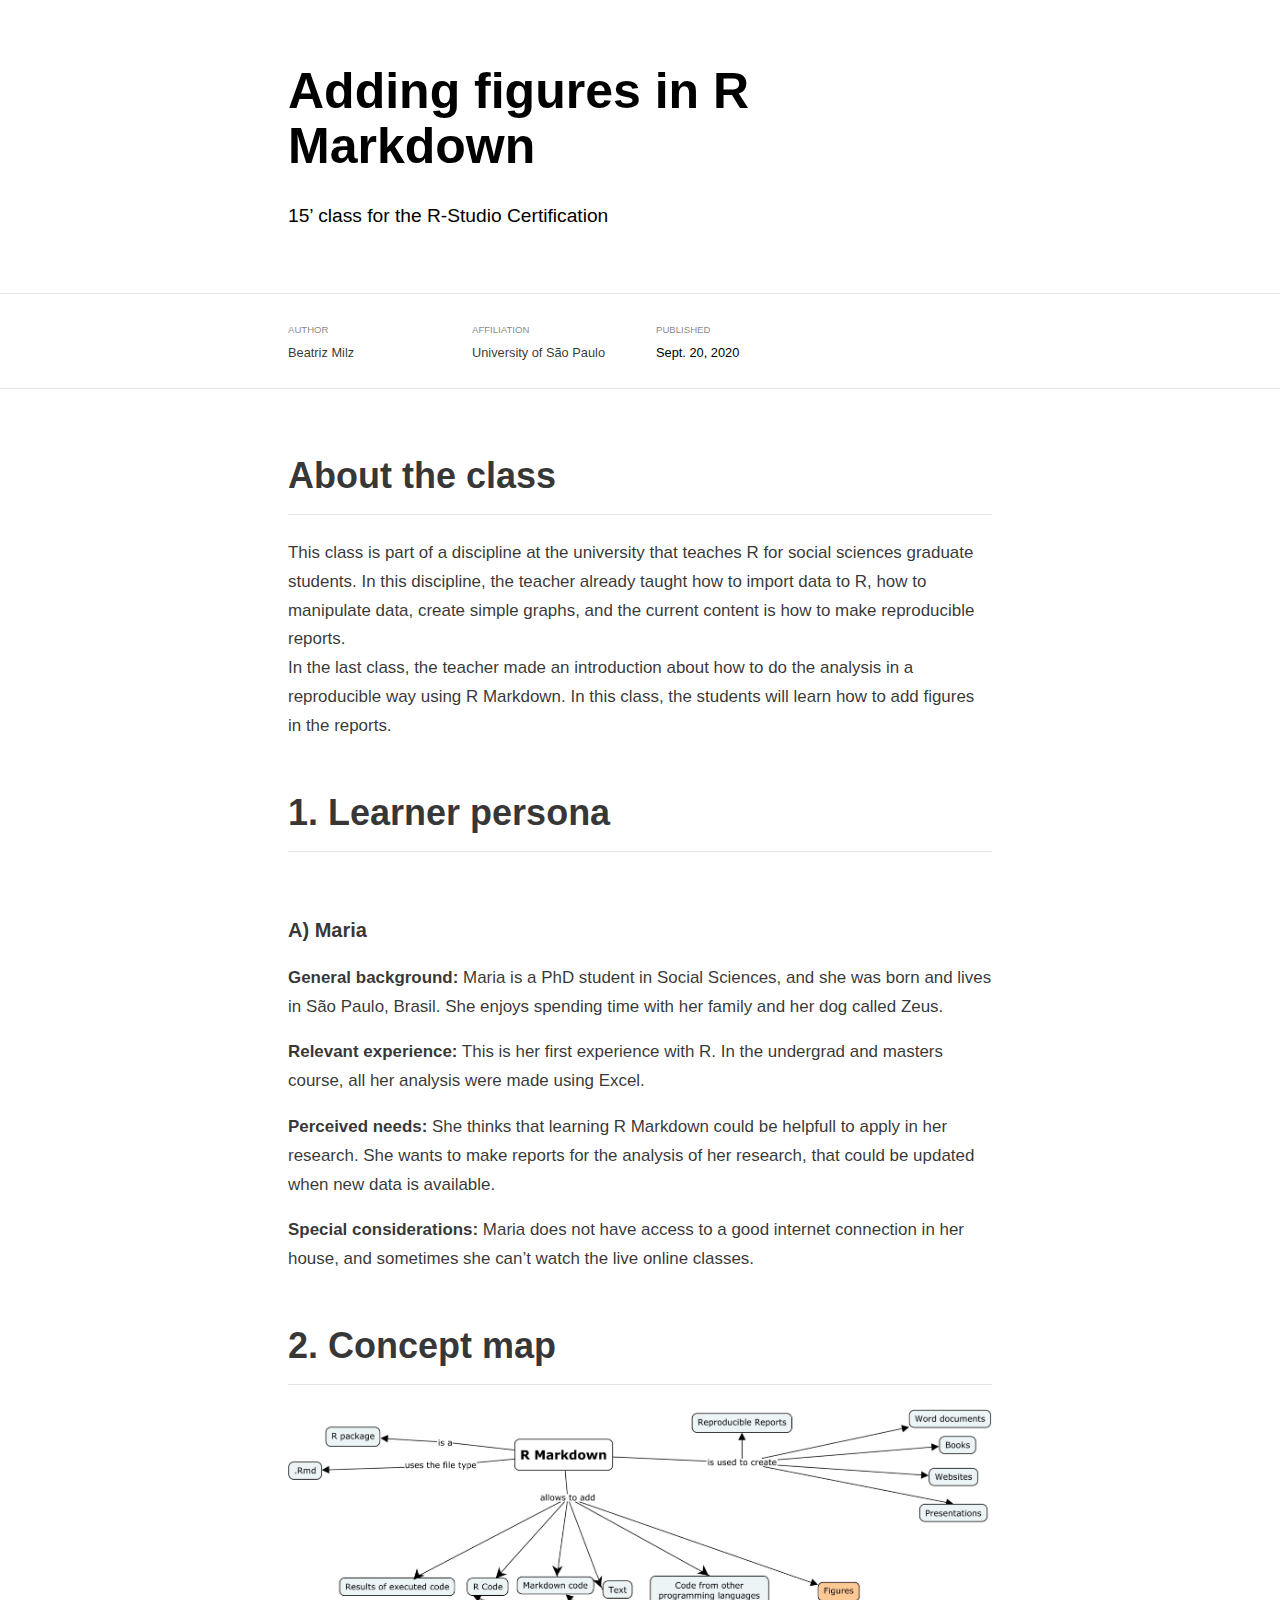
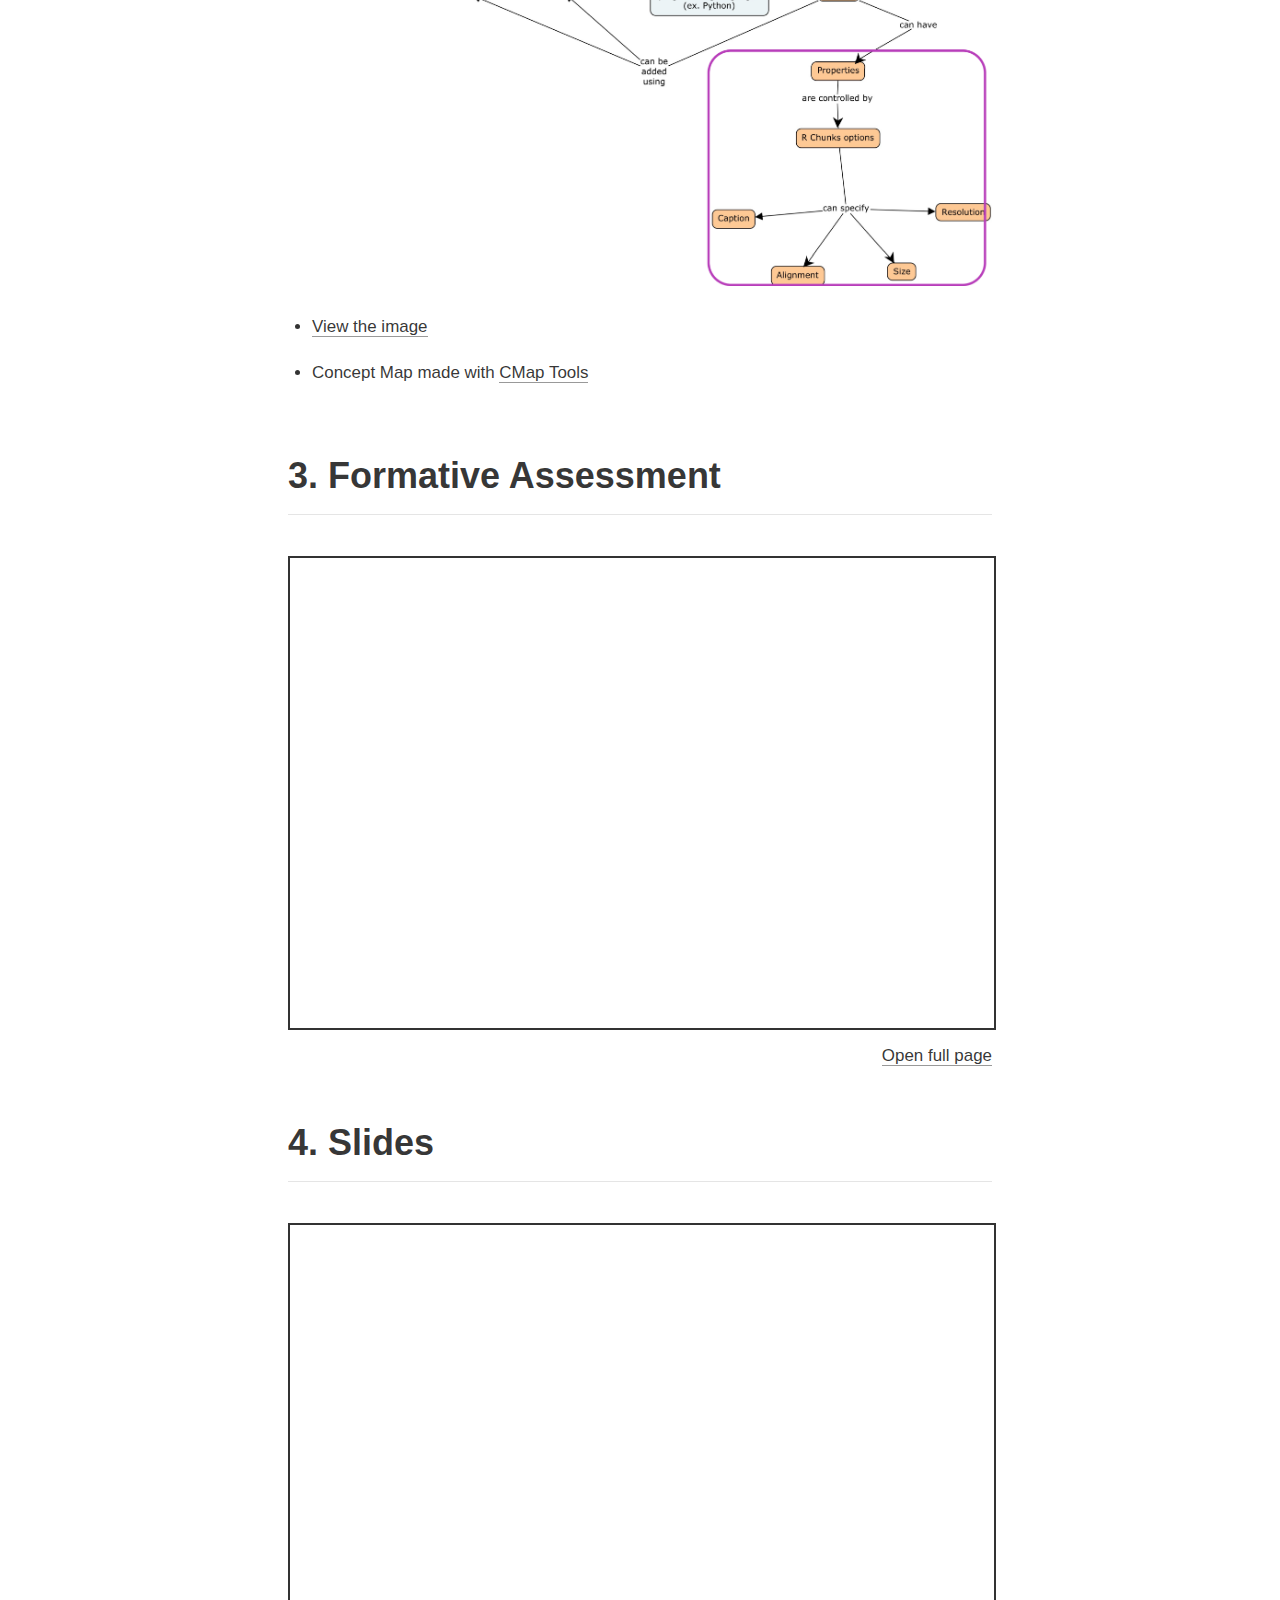
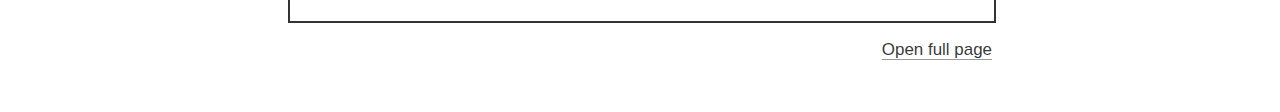
==== commit 801ef53b: "update concept map" ====
--- a/docs/index.html
+++ b/docs/index.html
@@ -937,6 +937,23 @@
   </script>
   
   <!--/radix_placeholder_distill-->
+  <meta name="github-repo" content="beatrizmilz/RStudio_Certification" />
+  <meta name="twitter:title" content="Adding figures in R Markdown" />
+  <meta name="twitter:description" content="15’ class for the R-Studio Certification Created by Beatriz Milz" />
+  <meta name="twitter:url" content="https://beatrizmilz.github.io/RStudio_Certification/index.html" />
+  <meta name="twitter:image:src" content="https://beatrizmilz.github.io/RStudio_Certification/img/share-card.png" />
+  <meta name="twitter:image:alt" content="First slide of Presentation about &#39;Adding figures in R Markdown&#39; 15’ class for the R-Studio Certification. Created by Beatriz Milz" />
+  <meta name="twitter:card" content="summary_large_image" />
+  <meta name="twitter:creator" content="@beamilz" />
+  <meta name="twitter:site" content="@beamilz" />
+  <meta name="og:title" content="Adding figures in R Markdown" />
+  <meta name="og:description" content="15’ class for the R-Studio Certification Created by Beatriz Milz" />
+  <meta name="og:url" content="https://beatrizmilz.github.io/RStudio_Certification/index.html" />
+  <meta name="og:image" content="https://beatrizmilz.github.io/RStudio_Certification/img/share-card.png" />
+  <meta name="og:image:alt" content="First slide of Presentation about &#39;Adding figures in R Markdown&#39; 15’ class for the R-Studio Certification. Created by Beatriz Milz" />
+  <meta name="og:type" content="website" />
+  <meta name="og:locale" content="en_US" />
+  <meta name="article:author" content="Beatriz Milz" />
   <script>(function(f){if(typeof exports==="object"&&typeof module!=="undefined"){module.exports=f()}else if(typeof define==="function"&&define.amd){define([],f)}else{var g;if(typeof window!=="undefined"){g=window}else if(typeof global!=="undefined"){g=global}else if(typeof self!=="undefined"){g=self}else{g=this}g.fitvids=f()}})(function(){var define,module,exports;return function e(t,n,r){function s(o,u){if(!n[o]){if(!t[o]){var a=typeof require=="function"&&require;if(!u&&a)return a(o,!0);if(i)return i(o,!0);var f=new Error("Cannot find module '"+o+"'");throw f.code="MODULE_NOT_FOUND",f}var l=n[o]={exports:{}};t[o][0].call(l.exports,function(e){var n=t[o][1][e];return s(n?n:e)},l,l.exports,e,t,n,r)}return n[o].exports}var i=typeof require=="function"&&require;for(var o=0;o<r.length;o++)s(r[o]);return s}({1:[function(require,module,exports){var selectors=['iframe[src*="player.vimeo.com"]','iframe[src*="youtube.com"]','iframe[src*="youtube-nocookie.com"]','iframe[src*="kickstarter.com"][src*="video.html"]',"object"];var css=".fluid-width-video-wrapper{width:100%;position:relative;padding:0;}.fluid-width-video-wrapper iframe,.fluid-width-video-wrapper object,.fluid-width-video-wrapper embed {position:absolute;top:0;left:0;width:100%;height:100%;}";module.exports=function(parentSelector,opts){parentSelector=parentSelector||"body";opts=opts||{};if(isObject(parentSelector)){opts=parentSelector;parentSelector="body"}opts.ignore=opts.ignore||"";opts.players=opts.players||"";var containers=queryAll(parentSelector);if(!hasLength(containers))return;if(!document.getElementById("fit-vids-style")){var head=document.head||document.getElementsByTagName("head")[0];head.appendChild(styles())}var custom=toSelectorArray(opts.players);var ignored=toSelectorArray(opts.ignore);var ignoredSelector=ignored.length>0?ignored.join():null;var selector=selectors.concat(custom).join();if(!hasLength(selector)){return}containers.forEach(function(container){var videos=queryAll(container,selector);videos.forEach(function(video){if(ignoredSelector&&video.matches(ignoredSelector)){return}wrap(video)})})};function queryAll(el,selector){if(typeof el==="string"){selector=el;el=document}return Array.prototype.slice.call(el.querySelectorAll(selector))}function toSelectorArray(input){if(typeof input==="string"){return input.split(",").map(trim).filter(hasLength)}else if(isArray(input)){return flatten(input.map(toSelectorArray).filter(hasLength))}return input||[]}function wrap(el){if(/fluid-width-video-wrapper/.test(el.parentNode.className)){return}var widthAttr=parseInt(el.getAttribute("width"),10);var heightAttr=parseInt(el.getAttribute("height"),10);var width=!isNaN(widthAttr)?widthAttr:el.clientWidth;var height=!isNaN(heightAttr)?heightAttr:el.clientHeight;var aspect=height/width;el.removeAttribute("width");el.removeAttribute("height");var wrapper=document.createElement("div");el.parentNode.insertBefore(wrapper,el);wrapper.className="fluid-width-video-wrapper";wrapper.style.paddingTop=aspect*100+"%";wrapper.appendChild(el)}function styles(){var div=document.createElement("div");div.innerHTML='<p>x</p><style id="fit-vids-style">'+css+"</style>";return div.childNodes[1]}function hasLength(input){return input.length>0}function trim(str){return str.replace(/^\s+|\s+$/g,"")}function flatten(input){return[].concat.apply([],input)}function isObject(input){return Object.prototype.toString.call(input)==="[object Object]"}function isArray(input){return Object.prototype.toString.call(input)==="[object Array]"}},{}]},{},[1])(1)});</script>
   <script>/*! jQuery v1.11.3 | (c) 2005, 2015 jQuery Foundation, Inc. | jquery.org/license */
 !function(a,b){"object"==typeof module&&"object"==typeof module.exports?module.exports=a.document?b(a,!0):function(a){if(!a.document)throw new Error("jQuery requires a window with a document");return b(a)}:b(a)}("undefined"!=typeof window?window:this,function(a,b){var c=[],d=c.slice,e=c.concat,f=c.push,g=c.indexOf,h={},i=h.toString,j=h.hasOwnProperty,k={},l="1.11.3",m=function(a,b){return new m.fn.init(a,b)},n=/^[\s\uFEFF\xA0]+|[\s\uFEFF\xA0]+$/g,o=/^-ms-/,p=/-([\da-z])/gi,q=function(a,b){return b.toUpperCase()};m.fn=m.prototype={jquery:l,constructor:m,selector:"",length:0,toArray:function(){return d.call(this)},get:function(a){return null!=a?0>a?this[a+this.length]:this[a]:d.call(this)},pushStack:function(a){var b=m.merge(this.constructor(),a);return b.prevObject=this,b.context=this.context,b},each:function(a,b){return m.each(this,a,b)},map:function(a){return this.pushStack(m.map(this,function(b,c){return a.call(b,c,b)}))},slice:function(){return this.pushStack(d.apply(this,arguments))},first:function(){return this.eq(0)},last:function(){return this.eq(-1)},eq:function(a){var b=this.length,c=+a+(0>a?b:0);return this.pushStack(c>=0&&b>c?[this[c]]:[])},end:function(){return this.prevObject||this.constructor(null)},push:f,sort:c.sort,splice:c.splice},m.extend=m.fn.extend=function(){var a,b,c,d,e,f,g=arguments[0]||{},h=1,i=arguments.length,j=!1;for("boolean"==typeof g&&(j=g,g=arguments[h]||{},h++),"object"==typeof g||m.isFunction(g)||(g={}),h===i&&(g=this,h--);i>h;h++)if(null!=(e=arguments[h]))for(d in e)a=g[d],c=e[d],g!==c&&(j&&c&&(m.isPlainObject(c)||(b=m.isArray(c)))?(b?(b=!1,f=a&&m.isArray(a)?a:[]):f=a&&m.isPlainObject(a)?a:{},g[d]=m.extend(j,f,c)):void 0!==c&&(g[d]=c));return g},m.extend({expando:"jQuery"+(l+Math.random()).replace(/\D/g,""),isReady:!0,error:function(a){throw new Error(a)},noop:function(){},isFunction:function(a){return"function"===m.type(a)},isArray:Array.isArray||function(a){return"array"===m.type(a)},isWindow:function(a){return null!=a&&a==a.window},isNumeric:function(a){return!m.isArray(a)&&a-parseFloat(a)+1>=0},isEmptyObject:function(a){var b;for(b in a)return!1;return!0},isPlainObject:function(a){var b;if(!a||"object"!==m.type(a)||a.nodeType||m.isWindow(a))return!1;try{if(a.constructor&&!j.call(a,"constructor")&&!j.call(a.constructor.prototype,"isPrototypeOf"))return!1}catch(c){return!1}if(k.ownLast)for(b in a)return j.call(a,b);for(b in a);return void 0===b||j.call(a,b)},type:function(a){return null==a?a+"":"object"==typeof a||"function"==typeof a?h[i.call(a)]||"object":typeof a},globalEval:function(b){b&&m.trim(b)&&(a.execScript||function(b){a.eval.call(a,b)})(b)},camelCase:function(a){return a.replace(o,"ms-").replace(p,q)},nodeName:function(a,b){return a.nodeName&&a.nodeName.toLowerCase()===b.toLowerCase()},each:function(a,b,c){var d,e=0,f=a.length,g=r(a);if(c){if(g){for(;f>e;e++)if(d=b.apply(a[e],c),d===!1)break}else for(e in a)if(d=b.apply(a[e],c),d===!1)break}else if(g){for(;f>e;e++)if(d=b.call(a[e],e,a[e]),d===!1)break}else for(e in a)if(d=b.call(a[e],e,a[e]),d===!1)break;return a},trim:function(a){return null==a?"":(a+"").replace(n,"")},makeArray:function(a,b){var c=b||[];return null!=a&&(r(Object(a))?m.merge(c,"string"==typeof a?[a]:a):f.call(c,a)),c},inArray:function(a,b,c){var d;if(b){if(g)return g.call(b,a,c);for(d=b.length,c=c?0>c?Math.max(0,d+c):c:0;d>c;c++)if(c in b&&b[c]===a)return c}return-1},merge:function(a,b){var c=+b.length,d=0,e=a.length;while(c>d)a[e++]=b[d++];if(c!==c)while(void 0!==b[d])a[e++]=b[d++];return a.length=e,a},grep:function(a,b,c){for(var d,e=[],f=0,g=a.length,h=!c;g>f;f++)d=!b(a[f],f),d!==h&&e.push(a[f]);return e},map:function(a,b,c){var d,f=0,g=a.length,h=r(a),i=[];if(h)for(;g>f;f++)d=b(a[f],f,c),null!=d&&i.push(d);else for(f in a)d=b(a[f],f,c),null!=d&&i.push(d);return e.apply([],i)},guid:1,proxy:function(a,b){var c,e,f;return"string"==typeof b&&(f=a[b],b=a,a=f),m.isFunction(a)?(c=d.call(arguments,2),e=function(){return a.apply(b||this,c.concat(d.call(arguments)))},e.guid=a.guid=a.guid||m.guid++,e):void 0},now:function(){return+new Date},support:k}),m.each("Boolean Number String Function Array Date RegExp Object Error".split(" "),function(a,b){h["[object "+b+"]"]=b.toLowerCase()});function r(a){var b="length"in a&&a.length,c=m.type(a);return"function"===c||m.isWindow(a)?!1:1===a.nodeType&&b?!0:"array"===c||0===b||"number"==typeof b&&b>0&&b-1 in a}var s=function(a){var b,c,d,e,f,g,h,i,j,k,l,m,n,o,p,q,r,s,t,u="sizzle"+1*new Date,v=a.document,w=0,x=0,y=ha(),z=ha(),A=ha(),B=function(a,b){return a===b&&(l=!0),0},C=1<<31,D={}.hasOwnProperty,E=[],F=E.pop,G=E.push,H=E.push,I=E.slice,J=function(a,b){for(var c=0,d=a.length;d>c;c++)if(a[c]===b)return c;return-1},K="checked|selected|async|autofocus|autoplay|controls|defer|disabled|hidden|ismap|loop|multiple|open|readonly|required|scoped",L="[\\x20\\t\\r\\n\\f]",M="(?:\\\\.|[\\w-]|[^\\x00-\\xa0])+",N=M.replace("w","w#"),O="\\["+L+"*("+M+")(?:"+L+"*([*^$|!~]?=)"+L+"*(?:'((?:\\\\.|[^\\\\'])*)'|\"((?:\\\\.|[^\\\\\"])*)\"|("+N+"))|)"+L+"*\\]",P=":("+M+")(?:\\((('((?:\\\\.|[^\\\\'])*)'|\"((?:\\\\.|[^\\\\\"])*)\")|((?:\\\\.|[^\\\\()[\\]]|"+O+")*)|.*)\\)|)",Q=new RegExp(L+"+","g"),R=new RegExp("^"+L+"+|((?:^|[^\\\\])(?:\\\\.)*)"+L+"+$","g"),S=new RegExp("^"+L+"*,"+L+"*"),T=new RegExp("^"+L+"*([>+~]|"+L+")"+L+"*"),U=new RegExp("="+L+"*([^\\]'\"]*?)"+L+"*\\]","g"),V=new RegExp(P),W=new RegExp("^"+N+"$"),X={ID:new RegExp("^#("+M+")"),CLASS:new RegExp("^\\.("+M+")"),TAG:new RegExp("^("+M.replace("w","w*")+")"),ATTR:new RegExp("^"+O),PSEUDO:new RegExp("^"+P),CHILD:new RegExp("^:(only|first|last|nth|nth-last)-(child|of-type)(?:\\("+L+"*(even|odd|(([+-]|)(\\d*)n|)"+L+"*(?:([+-]|)"+L+"*(\\d+)|))"+L+"*\\)|)","i"),bool:new RegExp("^(?:"+K+")$","i"),needsContext:new RegExp("^"+L+"*[>+~]|:(even|odd|eq|gt|lt|nth|first|last)(?:\\("+L+"*((?:-\\d)?\\d*)"+L+"*\\)|)(?=[^-]|$)","i")},Y=/^(?:input|select|textarea|button)$/i,Z=/^h\d$/i,$=/^[^{]+\{\s*\[native \w/,_=/^(?:#([\w-]+)|(\w+)|\.([\w-]+))$/,aa=/[+~]/,ba=/'|\\/g,ca=new RegExp("\\\\([\\da-f]{1,6}"+L+"?|("+L+")|.)","ig"),da=function(a,b,c){var d="0x"+b-65536;return d!==d||c?b:0>d?String.fromCharCode(d+65536):String.fromCharCode(d>>10|55296,1023&d|56320)},ea=function(){m()};try{H.apply(E=I.call(v.childNodes),v.childNodes),E[v.childNodes.length].nodeType}catch(fa){H={apply:E.length?function(a,b){G.apply(a,I.call(b))}:function(a,b){var c=a.length,d=0;while(a[c++]=b[d++]);a.length=c-1}}}function ga(a,b,d,e){var f,h,j,k,l,o,r,s,w,x;if((b?b.ownerDocument||b:v)!==n&&m(b),b=b||n,d=d||[],k=b.nodeType,"string"!=typeof a||!a||1!==k&&9!==k&&11!==k)return d;if(!e&&p){if(11!==k&&(f=_.exec(a)))if(j=f[1]){if(9===k){if(h=b.getElementById(j),!h||!h.parentNode)return d;if(h.id===j)return d.push(h),d}else if(b.ownerDocument&&(h=b.ownerDocument.getElementById(j))&&t(b,h)&&h.id===j)return d.push(h),d}else{if(f[2])return H.apply(d,b.getElementsByTagName(a)),d;if((j=f[3])&&c.getElementsByClassName)return H.apply(d,b.getElementsByClassName(j)),d}if(c.qsa&&(!q||!q.test(a))){if(s=r=u,w=b,x=1!==k&&a,1===k&&"object"!==b.nodeName.toLowerCase()){o=g(a),(r=b.getAttribute("id"))?s=r.replace(ba,"\\$&"):b.setAttribute("id",s),s="[id='"+s+"'] ",l=o.length;while(l--)o[l]=s+ra(o[l]);w=aa.test(a)&&pa(b.parentNode)||b,x=o.join(",")}if(x)try{return H.apply(d,w.querySelectorAll(x)),d}catch(y){}finally{r||b.removeAttribute("id")}}}return i(a.replace(R,"$1"),b,d,e)}function ha(){var a=[];function b(c,e){return a.push(c+" ")>d.cacheLength&&delete b[a.shift()],b[c+" "]=e}return b}function ia(a){return a[u]=!0,a}function ja(a){var b=n.createElement("div");try{return!!a(b)}catch(c){return!1}finally{b.parentNode&&b.parentNode.removeChild(b),b=null}}function ka(a,b){var c=a.split("|"),e=a.length;while(e--)d.attrHandle[c[e]]=b}function la(a,b){var c=b&&a,d=c&&1===a.nodeType&&1===b.nodeType&&(~b.sourceIndex||C)-(~a.sourceIndex||C);if(d)return d;if(c)while(c=c.nextSibling)if(c===b)return-1;return a?1:-1}function ma(a){return function(b){var c=b.nodeName.toLowerCase();return"input"===c&&b.type===a}}function na(a){return function(b){var c=b.nodeName.toLowerCase();return("input"===c||"button"===c)&&b.type===a}}function oa(a){return ia(function(b){return b=+b,ia(function(c,d){var e,f=a([],c.length,b),g=f.length;while(g--)c[e=f[g]]&&(c[e]=!(d[e]=c[e]))})})}function pa(a){return a&&"undefined"!=typeof a.getElementsByTagName&&a}c=ga.support={},f=ga.isXML=function(a){var b=a&&(a.ownerDocument||a).documentElement;return b?"HTML"!==b.nodeName:!1},m=ga.setDocument=function(a){var b,e,g=a?a.ownerDocument||a:v;return g!==n&&9===g.nodeType&&g.documentElement?(n=g,o=g.documentElement,e=g.defaultView,e&&e!==e.top&&(e.addEventListener?e.addEventListener("unload",ea,!1):e.attachEvent&&e.attachEvent("onunload",ea)),p=!f(g),c.attributes=ja(function(a){return a.className="i",!a.getAttribute("className")}),c.getElementsByTagName=ja(function(a){return a.appendChild(g.createComment("")),!a.getElementsByTagName("*").length}),c.getElementsByClassName=$.test(g.getElementsByClassName),c.getById=ja(function(a){return o.appendChild(a).id=u,!g.getElementsByName||!g.getElementsByName(u).length}),c.getById?(d.find.ID=function(a,b){if("undefined"!=typeof b.getElementById&&p){var c=b.getElementById(a);return c&&c.parentNode?[c]:[]}},d.filter.ID=function(a){var b=a.replace(ca,da);return function(a){return a.getAttribute("id")===b}}):(delete d.find.ID,d.filter.ID=function(a){var b=a.replace(ca,da);return function(a){var c="undefined"!=typeof a.getAttributeNode&&a.getAttributeNode("id");return c&&c.value===b}}),d.find.TAG=c.getElementsByTagName?function(a,b){return"undefined"!=typeof b.getElementsByTagName?b.getElementsByTagName(a):c.qsa?b.querySelectorAll(a):void 0}:function(a,b){var c,d=[],e=0,f=b.getElementsByTagName(a);if("*"===a){while(c=f[e++])1===c.nodeType&&d.push(c);return d}return f},d.find.CLASS=c.getElementsByClassName&&function(a,b){return p?b.getElementsByClassName(a):void 0},r=[],q=[],(c.qsa=$.test(g.querySelectorAll))&&(ja(function(a){o.appendChild(a).innerHTML="<a id='"+u+"'></a><select id='"+u+"-\f]' msallowcapture=''><option selected=''></option></select>",a.querySelectorAll("[msallowcapture^='']").length&&q.push("[*^$]="+L+"*(?:''|\"\")"),a.querySelectorAll("[selected]").length||q.push("\\["+L+"*(?:value|"+K+")"),a.querySelectorAll("[id~="+u+"-]").length||q.push("~="),a.querySelectorAll(":checked").length||q.push(":checked"),a.querySelectorAll("a#"+u+"+*").length||q.push(".#.+[+~]")}),ja(function(a){var b=g.createElement("input");b.setAttribute("type","hidden"),a.appendChild(b).setAttribute("name","D"),a.querySelectorAll("[name=d]").length&&q.push("name"+L+"*[*^$|!~]?="),a.querySelectorAll(":enabled").length||q.push(":enabled",":disabled"),a.querySelectorAll("*,:x"),q.push(",.*:")})),(c.matchesSelector=$.test(s=o.matches||o.webkitMatchesSelector||o.mozMatchesSelector||o.oMatchesSelector||o.msMatchesSelector))&&ja(function(a){c.disconnectedMatch=s.call(a,"div"),s.call(a,"[s!='']:x"),r.push("!=",P)}),q=q.length&&new RegExp(q.join("|")),r=r.length&&new RegExp(r.join("|")),b=$.test(o.compareDocumentPosition),t=b||$.test(o.contains)?function(a,b){var c=9===a.nodeType?a.documentElement:a,d=b&&b.parentNode;return a===d||!(!d||1!==d.nodeType||!(c.contains?c.contains(d):a.compareDocumentPosition&&16&a.compareDocumentPosition(d)))}:function(a,b){if(b)while(b=b.parentNode)if(b===a)return!0;return!1},B=b?function(a,b){if(a===b)return l=!0,0;var d=!a.compareDocumentPosition-!b.compareDocumentPosition;return d?d:(d=(a.ownerDocument||a)===(b.ownerDocument||b)?a.compareDocumentPosition(b):1,1&d||!c.sortDetached&&b.compareDocumentPosition(a)===d?a===g||a.ownerDocument===v&&t(v,a)?-1:b===g||b.ownerDocument===v&&t(v,b)?1:k?J(k,a)-J(k,b):0:4&d?-1:1)}:function(a,b){if(a===b)return l=!0,0;var c,d=0,e=a.parentNode,f=b.parentNode,h=[a],i=[b];if(!e||!f)return a===g?-1:b===g?1:e?-1:f?1:k?J(k,a)-J(k,b):0;if(e===f)return la(a,b);c=a;while(c=c.parentNode)h.unshift(c);c=b;while(c=c.parentNode)i.unshift(c);while(h[d]===i[d])d++;return d?la(h[d],i[d]):h[d]===v?-1:i[d]===v?1:0},g):n},ga.matches=function(a,b){return ga(a,null,null,b)},ga.matchesSelector=function(a,b){if((a.ownerDocument||a)!==n&&m(a),b=b.replace(U,"='$1']"),!(!c.matchesSelector||!p||r&&r.test(b)||q&&q.test(b)))try{var d=s.call(a,b);if(d||c.disconnectedMatch||a.document&&11!==a.document.nodeType)return d}catch(e){}return ga(b,n,null,[a]).length>0},ga.contains=function(a,b){return(a.ownerDocument||a)!==n&&m(a),t(a,b)},ga.attr=function(a,b){(a.ownerDocument||a)!==n&&m(a);var e=d.attrHandle[b.toLowerCase()],f=e&&D.call(d.attrHandle,b.toLowerCase())?e(a,b,!p):void 0;return void 0!==f?f:c.attributes||!p?a.getAttribute(b):(f=a.getAttributeNode(b))&&f.specified?f.value:null},ga.error=function(a){throw new Error("Syntax error, unrecognized expression: "+a)},ga.uniqueSort=function(a){var b,d=[],e=0,f=0;if(l=!c.detectDuplicates,k=!c.sortStable&&a.slice(0),a.sort(B),l){while(b=a[f++])b===a[f]&&(e=d.push(f));while(e--)a.splice(d[e],1)}return k=null,a},e=ga.getText=function(a){var b,c="",d=0,f=a.nodeType;if(f){if(1===f||9===f||11===f){if("string"==typeof a.textContent)return a.textContent;for(a=a.firstChild;a;a=a.nextSibling)c+=e(a)}else if(3===f||4===f)return a.nodeValue}else while(b=a[d++])c+=e(b);return c},d=ga.selectors={cacheLength:50,createPseudo:ia,match:X,attrHandle:{},find:{},relative:{">":{dir:"parentNode",first:!0}," ":{dir:"parentNode"},"+":{dir:"previousSibling",first:!0},"~":{dir:"previousSibling"}},preFilter:{ATTR:function(a){return a[1]=a[1].replace(ca,da),a[3]=(a[3]||a[4]||a[5]||"").replace(ca,da),"~="===a[2]&&(a[3]=" "+a[3]+" "),a.slice(0,4)},CHILD:function(a){return a[1]=a[1].toLowerCase(),"nth"===a[1].slice(0,3)?(a[3]||ga.error(a[0]),a[4]=+(a[4]?a[5]+(a[6]||1):2*("even"===a[3]||"odd"===a[3])),a[5]=+(a[7]+a[8]||"odd"===a[3])):a[3]&&ga.error(a[0]),a},PSEUDO:function(a){var b,c=!a[6]&&a[2];return X.CHILD.test(a[0])?null:(a[3]?a[2]=a[4]||a[5]||"":c&&V.test(c)&&(b=g(c,!0))&&(b=c.indexOf(")",c.length-b)-c.length)&&(a[0]=a[0].slice(0,b),a[2]=c.slice(0,b)),a.slice(0,3))}},filter:{TAG:function(a){var b=a.replace(ca,da).toLowerCase();return"*"===a?function(){return!0}:function(a){return a.nodeName&&a.nodeName.toLowerCase()===b}},CLASS:function(a){var b=y[a+" "];return b||(b=new RegExp("(^|"+L+")"+a+"("+L+"|$)"))&&y(a,function(a){return b.test("string"==typeof a.className&&a.className||"undefined"!=typeof a.getAttribute&&a.getAttribute("class")||"")})},ATTR:function(a,b,c){return function(d){var e=ga.attr(d,a);return null==e?"!="===b:b?(e+="","="===b?e===c:"!="===b?e!==c:"^="===b?c&&0===e.indexOf(c):"*="===b?c&&e.indexOf(c)>-1:"$="===b?c&&e.slice(-c.length)===c:"~="===b?(" "+e.replace(Q," ")+" ").indexOf(c)>-1:"|="===b?e===c||e.slice(0,c.length+1)===c+"-":!1):!0}},CHILD:function(a,b,c,d,e){var f="nth"!==a.slice(0,3),g="last"!==a.slice(-4),h="of-type"===b;return 1===d&&0===e?function(a){return!!a.parentNode}:function(b,c,i){var j,k,l,m,n,o,p=f!==g?"nextSibling":"previousSibling",q=b.parentNode,r=h&&b.nodeName.toLowerCase(),s=!i&&!h;if(q){if(f){while(p){l=b;while(l=l[p])if(h?l.nodeName.toLowerCase()===r:1===l.nodeType)return!1;o=p="only"===a&&!o&&"nextSibling"}return!0}if(o=[g?q.firstChild:q.lastChild],g&&s){k=q[u]||(q[u]={}),j=k[a]||[],n=j[0]===w&&j[1],m=j[0]===w&&j[2],l=n&&q.childNodes[n];while(l=++n&&l&&l[p]||(m=n=0)||o.pop())if(1===l.nodeType&&++m&&l===b){k[a]=[w,n,m];break}}else if(s&&(j=(b[u]||(b[u]={}))[a])&&j[0]===w)m=j[1];else while(l=++n&&l&&l[p]||(m=n=0)||o.pop())if((h?l.nodeName.toLowerCase()===r:1===l.nodeType)&&++m&&(s&&((l[u]||(l[u]={}))[a]=[w,m]),l===b))break;return m-=e,m===d||m%d===0&&m/d>=0}}},PSEUDO:function(a,b){var c,e=d.pseudos[a]||d.setFilters[a.toLowerCase()]||ga.error("unsupported pseudo: "+a);return e[u]?e(b):e.length>1?(c=[a,a,"",b],d.setFilters.hasOwnProperty(a.toLowerCase())?ia(function(a,c){var d,f=e(a,b),g=f.length;while(g--)d=J(a,f[g]),a[d]=!(c[d]=f[g])}):function(a){return e(a,0,c)}):e}},pseudos:{not:ia(function(a){var b=[],c=[],d=h(a.replace(R,"$1"));return d[u]?ia(function(a,b,c,e){var f,g=d(a,null,e,[]),h=a.length;while(h--)(f=g[h])&&(a[h]=!(b[h]=f))}):function(a,e,f){return b[0]=a,d(b,null,f,c),b[0]=null,!c.pop()}}),has:ia(function(a){return function(b){return ga(a,b).length>0}}),contains:ia(function(a){return a=a.replace(ca,da),function(b){return(b.textContent||b.innerText||e(b)).indexOf(a)>-1}}),lang:ia(function(a){return W.test(a||"")||ga.error("unsupported lang: "+a),a=a.replace(ca,da).toLowerCase(),function(b){var c;do if(c=p?b.lang:b.getAttribute("xml:lang")||b.getAttribute("lang"))return c=c.toLowerCase(),c===a||0===c.indexOf(a+"-");while((b=b.parentNode)&&1===b.nodeType);return!1}}),target:function(b){var c=a.location&&a.location.hash;return c&&c.slice(1)===b.id},root:function(a){return a===o},focus:function(a){return a===n.activeElement&&(!n.hasFocus||n.hasFocus())&&!!(a.type||a.href||~a.tabIndex)},enabled:function(a){return a.disabled===!1},disabled:function(a){return a.disabled===!0},checked:function(a){var b=a.nodeName.toLowerCase();return"input"===b&&!!a.checked||"option"===b&&!!a.selected},selected:function(a){return a.parentNode&&a.parentNode.selectedIndex,a.selected===!0},empty:function(a){for(a=a.firstChild;a;a=a.nextSibling)if(a.nodeType<6)return!1;return!0},parent:function(a){return!d.pseudos.empty(a)},header:function(a){return Z.test(a.nodeName)},input:function(a){return Y.test(a.nodeName)},button:function(a){var b=a.nodeName.toLowerCase();return"input"===b&&"button"===a.type||"button"===b},text:function(a){var b;return"input"===a.nodeName.toLowerCase()&&"text"===a.type&&(null==(b=a.getAttribute("type"))||"text"===b.toLowerCase())},first:oa(function(){return[0]}),last:oa(function(a,b){return[b-1]}),eq:oa(function(a,b,c){return[0>c?c+b:c]}),even:oa(function(a,b){for(var c=0;b>c;c+=2)a.push(c);return a}),odd:oa(function(a,b){for(var c=1;b>c;c+=2)a.push(c);return a}),lt:oa(function(a,b,c){for(var d=0>c?c+b:c;--d>=0;)a.push(d);return a}),gt:oa(function(a,b,c){for(var d=0>c?c+b:c;++d<b;)a.push(d);return a})}},d.pseudos.nth=d.pseudos.eq;for(b in{radio:!0,checkbox:!0,file:!0,password:!0,image:!0})d.pseudos[b]=ma(b);for(b in{submit:!0,reset:!0})d.pseudos[b]=na(b);function qa(){}qa.prototype=d.filters=d.pseudos,d.setFilters=new qa,g=ga.tokenize=function(a,b){var c,e,f,g,h,i,j,k=z[a+" "];if(k)return b?0:k.slice(0);h=a,i=[],j=d.preFilter;while(h){(!c||(e=S.exec(h)))&&(e&&(h=h.slice(e[0].length)||h),i.push(f=[])),c=!1,(e=T.exec(h))&&(c=e.shift(),f.push({value:c,type:e[0].replace(R," ")}),h=h.slice(c.length));for(g in d.filter)!(e=X[g].exec(h))||j[g]&&!(e=j[g](e))||(c=e.shift(),f.push({value:c,type:g,matches:e}),h=h.slice(c.length));if(!c)break}return b?h.length:h?ga.error(a):z(a,i).slice(0)};function ra(a){for(var b=0,c=a.length,d="";c>b;b++)d+=a[b].value;return d}function sa(a,b,c){var d=b.dir,e=c&&"parentNode"===d,f=x++;return b.first?function(b,c,f){while(b=b[d])if(1===b.nodeType||e)return a(b,c,f)}:function(b,c,g){var h,i,j=[w,f];if(g){while(b=b[d])if((1===b.nodeType||e)&&a(b,c,g))return!0}else while(b=b[d])if(1===b.nodeType||e){if(i=b[u]||(b[u]={}),(h=i[d])&&h[0]===w&&h[1]===f)return j[2]=h[2];if(i[d]=j,j[2]=a(b,c,g))return!0}}}function ta(a){return a.length>1?function(b,c,d){var e=a.length;while(e--)if(!a[e](b,c,d))return!1;return!0}:a[0]}function ua(a,b,c){for(var d=0,e=b.length;e>d;d++)ga(a,b[d],c);return c}function va(a,b,c,d,e){for(var f,g=[],h=0,i=a.length,j=null!=b;i>h;h++)(f=a[h])&&(!c||c(f,d,e))&&(g.push(f),j&&b.push(h));return g}function wa(a,b,c,d,e,f){return d&&!d[u]&&(d=wa(d)),e&&!e[u]&&(e=wa(e,f)),ia(function(f,g,h,i){var j,k,l,m=[],n=[],o=g.length,p=f||ua(b||"*",h.nodeType?[h]:h,[]),q=!a||!f&&b?p:va(p,m,a,h,i),r=c?e||(f?a:o||d)?[]:g:q;if(c&&c(q,r,h,i),d){j=va(r,n),d(j,[],h,i),k=j.length;while(k--)(l=j[k])&&(r[n[k]]=!(q[n[k]]=l))}if(f){if(e||a){if(e){j=[],k=r.length;while(k--)(l=r[k])&&j.push(q[k]=l);e(null,r=[],j,i)}k=r.length;while(k--)(l=r[k])&&(j=e?J(f,l):m[k])>-1&&(f[j]=!(g[j]=l))}}else r=va(r===g?r.splice(o,r.length):r),e?e(null,g,r,i):H.apply(g,r)})}function xa(a){for(var b,c,e,f=a.length,g=d.relative[a[0].type],h=g||d.relative[" "],i=g?1:0,k=sa(function(a){return a===b},h,!0),l=sa(function(a){return J(b,a)>-1},h,!0),m=[function(a,c,d){var e=!g&&(d||c!==j)||((b=c).nodeType?k(a,c,d):l(a,c,d));return b=null,e}];f>i;i++)if(c=d.relative[a[i].type])m=[sa(ta(m),c)];else{if(c=d.filter[a[i].type].apply(null,a[i].matches),c[u]){for(e=++i;f>e;e++)if(d.relative[a[e].type])break;return wa(i>1&&ta(m),i>1&&ra(a.slice(0,i-1).concat({value:" "===a[i-2].type?"*":""})).replace(R,"$1"),c,e>i&&xa(a.slice(i,e)),f>e&&xa(a=a.slice(e)),f>e&&ra(a))}m.push(c)}return ta(m)}function ya(a,b){var c=b.length>0,e=a.length>0,f=function(f,g,h,i,k){var l,m,o,p=0,q="0",r=f&&[],s=[],t=j,u=f||e&&d.find.TAG("*",k),v=w+=null==t?1:Math.random()||.1,x=u.length;for(k&&(j=g!==n&&g);q!==x&&null!=(l=u[q]);q++){if(e&&l){m=0;while(o=a[m++])if(o(l,g,h)){i.push(l);break}k&&(w=v)}c&&((l=!o&&l)&&p--,f&&r.push(l))}if(p+=q,c&&q!==p){m=0;while(o=b[m++])o(r,s,g,h);if(f){if(p>0)while(q--)r[q]||s[q]||(s[q]=F.call(i));s=va(s)}H.apply(i,s),k&&!f&&s.length>0&&p+b.length>1&&ga.uniqueSort(i)}return k&&(w=v,j=t),r};return c?ia(f):f}return h=ga.compile=function(a,b){var c,d=[],e=[],f=A[a+" "];if(!f){b||(b=g(a)),c=b.length;while(c--)f=xa(b[c]),f[u]?d.push(f):e.push(f);f=A(a,ya(e,d)),f.selector=a}return f},i=ga.select=function(a,b,e,f){var i,j,k,l,m,n="function"==typeof a&&a,o=!f&&g(a=n.selector||a);if(e=e||[],1===o.length){if(j=o[0]=o[0].slice(0),j.length>2&&"ID"===(k=j[0]).type&&c.getById&&9===b.nodeType&&p&&d.relative[j[1].type]){if(b=(d.find.ID(k.matches[0].replace(ca,da),b)||[])[0],!b)return e;n&&(b=b.parentNode),a=a.slice(j.shift().value.length)}i=X.needsContext.test(a)?0:j.length;while(i--){if(k=j[i],d.relative[l=k.type])break;if((m=d.find[l])&&(f=m(k.matches[0].replace(ca,da),aa.test(j[0].type)&&pa(b.parentNode)||b))){if(j.splice(i,1),a=f.length&&ra(j),!a)return H.apply(e,f),e;break}}}return(n||h(a,o))(f,b,!p,e,aa.test(a)&&pa(b.parentNode)||b),e},c.sortStable=u.split("").sort(B).join("")===u,c.detectDuplicates=!!l,m(),c.sortDetached=ja(function(a){return 1&a.compareDocumentPosition(n.createElement("div"))}),ja(function(a){return a.innerHTML="<a href='#'></a>","#"===a.firstChild.getAttribute("href")})||ka("type|href|height|width",function(a,b,c){return c?void 0:a.getAttribute(b,"type"===b.toLowerCase()?1:2)}),c.attributes&&ja(function(a){return a.innerHTML="<input/>",a.firstChild.setAttribute("value",""),""===a.firstChild.getAttribute("value")})||ka("value",function(a,b,c){return c||"input"!==a.nodeName.toLowerCase()?void 0:a.defaultValue}),ja(function(a){return null==a.getAttribute("disabled")})||ka(K,function(a,b,c){var d;return c?void 0:a[b]===!0?b.toLowerCase():(d=a.getAttributeNode(b))&&d.specified?d.value:null}),ga}(a);m.find=s,m.expr=s.selectors,m.expr[":"]=m.expr.pseudos,m.unique=s.uniqueSort,m.text=s.getText,m.isXMLDoc=s.isXML,m.contains=s.contains;var t=m.expr.match.needsContext,u=/^<(\w+)\s*\/?>(?:<\/\1>|)$/,v=/^.[^:#\[\.,]*$/;function w(a,b,c){if(m.isFunction(b))return m.grep(a,function(a,d){return!!b.call(a,d,a)!==c});if(b.nodeType)return m.grep(a,function(a){return a===b!==c});if("string"==typeof b){if(v.test(b))return m.filter(b,a,c);b=m.filter(b,a)}return m.grep(a,function(a){return m.inArray(a,b)>=0!==c})}m.filter=function(a,b,c){var d=b[0];return c&&(a=":not("+a+")"),1===b.length&&1===d.nodeType?m.find.matchesSelector(d,a)?[d]:[]:m.find.matches(a,m.grep(b,function(a){return 1===a.nodeType}))},m.fn.extend({find:function(a){var b,c=[],d=this,e=d.length;if("string"!=typeof a)return this.pushStack(m(a).filter(function(){for(b=0;e>b;b++)if(m.contains(d[b],this))return!0}));for(b=0;e>b;b++)m.find(a,d[b],c);return c=this.pushStack(e>1?m.unique(c):c),c.selector=this.selector?this.selector+" "+a:a,c},filter:function(a){return this.pushStack(w(this,a||[],!1))},not:function(a){return this.pushStack(w(this,a||[],!0))},is:function(a){return!!w(this,"string"==typeof a&&t.test(a)?m(a):a||[],!1).length}});var x,y=a.document,z=/^(?:\s*(<[\w\W]+>)[^>]*|#([\w-]*))$/,A=m.fn.init=function(a,b){var c,d;if(!a)return this;if("string"==typeof a){if(c="<"===a.charAt(0)&&">"===a.charAt(a.length-1)&&a.length>=3?[null,a,null]:z.exec(a),!c||!c[1]&&b)return!b||b.jquery?(b||x).find(a):this.constructor(b).find(a);if(c[1]){if(b=b instanceof m?b[0]:b,m.merge(this,m.parseHTML(c[1],b&&b.nodeType?b.ownerDocument||b:y,!0)),u.test(c[1])&&m.isPlainObject(b))for(c in b)m.isFunction(this[c])?this[c](b[c]):this.attr(c,b[c]);return this}if(d=y.getElementById(c[2]),d&&d.parentNode){if(d.id!==c[2])return x.find(a);this.length=1,this[0]=d}return this.context=y,this.selector=a,this}return a.nodeType?(this.context=this[0]=a,this.length=1,this):m.isFunction(a)?"undefined"!=typeof x.ready?x.ready(a):a(m):(void 0!==a.selector&&(this.selector=a.selector,this.context=a.context),m.makeArray(a,this))};A.prototype=m.fn,x=m(y);var B=/^(?:parents|prev(?:Until|All))/,C={children:!0,contents:!0,next:!0,prev:!0};m.extend({dir:function(a,b,c){var d=[],e=a[b];while(e&&9!==e.nodeType&&(void 0===c||1!==e.nodeType||!m(e).is(c)))1===e.nodeType&&d.push(e),e=e[b];return d},sibling:function(a,b){for(var c=[];a;a=a.nextSibling)1===a.nodeType&&a!==b&&c.push(a);return c}}),m.fn.extend({has:function(a){var b,c=m(a,this),d=c.length;return this.filter(function(){for(b=0;d>b;b++)if(m.contains(this,c[b]))return!0})},closest:function(a,b){for(var c,d=0,e=this.length,f=[],g=t.test(a)||"string"!=typeof a?m(a,b||this.context):0;e>d;d++)for(c=this[d];c&&c!==b;c=c.parentNode)if(c.nodeType<11&&(g?g.index(c)>-1:1===c.nodeType&&m.find.matchesSelector(c,a))){f.push(c);break}return this.pushStack(f.length>1?m.unique(f):f)},index:function(a){return a?"string"==typeof a?m.inArray(this[0],m(a)):m.inArray(a.jquery?a[0]:a,this):this[0]&&this[0].parentNode?this.first().prevAll().length:-1},add:function(a,b){return this.pushStack(m.unique(m.merge(this.get(),m(a,b))))},addBack:function(a){return this.add(null==a?this.prevObject:this.prevObject.filter(a))}});function D(a,b){do a=a[b];while(a&&1!==a.nodeType);return a}m.each({parent:function(a){var b=a.parentNode;return b&&11!==b.nodeType?b:null},parents:function(a){return m.dir(a,"parentNode")},parentsUntil:function(a,b,c){return m.dir(a,"parentNode",c)},next:function(a){return D(a,"nextSibling")},prev:function(a){return D(a,"previousSibling")},nextAll:function(a){return m.dir(a,"nextSibling")},prevAll:function(a){return m.dir(a,"previousSibling")},nextUntil:function(a,b,c){return m.dir(a,"nextSibling",c)},prevUntil:function(a,b,c){return m.dir(a,"previousSibling",c)},siblings:function(a){return m.sibling((a.parentNode||{}).firstChild,a)},children:function(a){return m.sibling(a.firstChild)},contents:function(a){return m.nodeName(a,"iframe")?a.contentDocument||a.contentWindow.document:m.merge([],a.childNodes)}},function(a,b){m.fn[a]=function(c,d){var e=m.map(this,b,c);return"Until"!==a.slice(-5)&&(d=c),d&&"string"==typeof d&&(e=m.filter(d,e)),this.length>1&&(C[a]||(e=m.unique(e)),B.test(a)&&(e=e.reverse())),this.pushStack(e)}});var E=/\S+/g,F={};function G(a){var b=F[a]={};return m.each(a.match(E)||[],function(a,c){b[c]=!0}),b}m.Callbacks=function(a){a="string"==typeof a?F[a]||G(a):m.extend({},a);var b,c,d,e,f,g,h=[],i=!a.once&&[],j=function(l){for(c=a.memory&&l,d=!0,f=g||0,g=0,e=h.length,b=!0;h&&e>f;f++)if(h[f].apply(l[0],l[1])===!1&&a.stopOnFalse){c=!1;break}b=!1,h&&(i?i.length&&j(i.shift()):c?h=[]:k.disable())},k={add:function(){if(h){var d=h.length;!function f(b){m.each(b,function(b,c){var d=m.type(c);"function"===d?a.unique&&k.has(c)||h.push(c):c&&c.length&&"string"!==d&&f(c)})}(arguments),b?e=h.length:c&&(g=d,j(c))}return this},remove:function(){return h&&m.each(arguments,function(a,c){var d;while((d=m.inArray(c,h,d))>-1)h.splice(d,1),b&&(e>=d&&e--,f>=d&&f--)}),this},has:function(a){return a?m.inArray(a,h)>-1:!(!h||!h.length)},empty:function(){return h=[],e=0,this},disable:function(){return h=i=c=void 0,this},disabled:function(){return!h},lock:function(){return i=void 0,c||k.disable(),this},locked:function(){return!i},fireWith:function(a,c){return!h||d&&!i||(c=c||[],c=[a,c.slice?c.slice():c],b?i.push(c):j(c)),this},fire:function(){return k.fireWith(this,arguments),this},fired:function(){return!!d}};return k},m.extend({Deferred:function(a){var b=[["resolve","done",m.Callbacks("once memory"),"resolved"],["reject","fail",m.Callbacks("once memory"),"rejected"],["notify","progress",m.Callbacks("memory")]],c="pending",d={state:function(){return c},always:function(){return e.done(arguments).fail(arguments),this},then:function(){var a=arguments;return m.Deferred(function(c){m.each(b,function(b,f){var g=m.isFunction(a[b])&&a[b];e[f[1]](function(){var a=g&&g.apply(this,arguments);a&&m.isFunction(a.promise)?a.promise().done(c.resolve).fail(c.reject).progress(c.notify):c[f[0]+"With"](this===d?c.promise():this,g?[a]:arguments)})}),a=null}).promise()},promise:function(a){return null!=a?m.extend(a,d):d}},e={};return d.pipe=d.then,m.each(b,function(a,f){var g=f[2],h=f[3];d[f[1]]=g.add,h&&g.add(function(){c=h},b[1^a][2].disable,b[2][2].lock),e[f[0]]=function(){return e[f[0]+"With"](this===e?d:this,arguments),this},e[f[0]+"With"]=g.fireWith}),d.promise(e),a&&a.call(e,e),e},when:function(a){var b=0,c=d.call(arguments),e=c.length,f=1!==e||a&&m.isFunction(a.promise)?e:0,g=1===f?a:m.Deferred(),h=function(a,b,c){return function(e){b[a]=this,c[a]=arguments.length>1?d.call(arguments):e,c===i?g.notifyWith(b,c):--f||g.resolveWith(b,c)}},i,j,k;if(e>1)for(i=new Array(e),j=new Array(e),k=new Array(e);e>b;b++)c[b]&&m.isFunction(c[b].promise)?c[b].promise().done(h(b,k,c)).fail(g.reject).progress(h(b,j,i)):--f;return f||g.resolveWith(k,c),g.promise()}});var H;m.fn.ready=function(a){return m.ready.promise().done(a),this},m.extend({isReady:!1,readyWait:1,holdReady:function(a){a?m.readyWait++:m.ready(!0)},ready:function(a){if(a===!0?!--m.readyWait:!m.isReady){if(!y.body)return setTimeout(m.ready);m.isReady=!0,a!==!0&&--m.readyWait>0||(H.resolveWith(y,[m]),m.fn.triggerHandler&&(m(y).triggerHandler("ready"),m(y).off("ready")))}}});function I(){y.addEventListener?(y.removeEventListener("DOMContentLoaded",J,!1),a.removeEventListener("load",J,!1)):(y.detachEvent("onreadystatechange",J),a.detachEvent("onload",J))}function J(){(y.addEventListener||"load"===event.type||"complete"===y.readyState)&&(I(),m.ready())}m.ready.promise=function(b){if(!H)if(H=m.Deferred(),"complete"===y.readyState)setTimeout(m.ready);else if(y.addEventListener)y.addEventListener("DOMContentLoaded",J,!1),a.addEventListener("load",J,!1);else{y.attachEvent("onreadystatechange",J),a.attachEvent("onload",J);var c=!1;try{c=null==a.frameElement&&y.documentElement}catch(d){}c&&c.doScroll&&!function e(){if(!m.isReady){try{c.doScroll("left")}catch(a){return setTimeout(e,50)}I(),m.ready()}}()}return H.promise(b)};var K="undefined",L;for(L in m(k))break;k.ownLast="0"!==L,k.inlineBlockNeedsLayout=!1,m(function(){var a,b,c,d;c=y.getElementsByTagName("body")[0],c&&c.style&&(b=y.createElement("div"),d=y.createElement("div"),d.style.cssText="position:absolute;border:0;width:0;height:0;top:0;left:-9999px",c.appendChild(d).appendChild(b),typeof b.style.zoom!==K&&(b.style.cssText="display:inline;margin:0;border:0;padding:1px;width:1px;zoom:1",k.inlineBlockNeedsLayout=a=3===b.offsetWidth,a&&(c.style.zoom=1)),c.removeChild(d))}),function(){var a=y.createElement("div");if(null==k.deleteExpando){k.deleteExpando=!0;try{delete a.test}catch(b){k.deleteExpando=!1}}a=null}(),m.acceptData=function(a){var b=m.noData[(a.nodeName+" ").toLowerCase()],c=+a.nodeType||1;return 1!==c&&9!==c?!1:!b||b!==!0&&a.getAttribute("classid")===b};var M=/^(?:\{[\w\W]*\}|\[[\w\W]*\])$/,N=/([A-Z])/g;function O(a,b,c){if(void 0===c&&1===a.nodeType){var d="data-"+b.replace(N,"-$1").toLowerCase();if(c=a.getAttribute(d),"string"==typeof c){try{c="true"===c?!0:"false"===c?!1:"null"===c?null:+c+""===c?+c:M.test(c)?m.parseJSON(c):c}catch(e){}m.data(a,b,c)}else c=void 0}return c}function P(a){var b;for(b in a)if(("data"!==b||!m.isEmptyObject(a[b]))&&"toJSON"!==b)return!1;
@@ -1968,6 +1985,9 @@
 <script>window.FontAwesomeKitConfig = {"asyncLoading":{"enabled":true},"autoA11y":{"enabled":true},"baseUrl":"https://kit-free.fontawesome.com","license":"free","method":"css","minify":{"enabled":true},"v4shim":{"enabled":false},"version":"latest"};
 !function(){!function(){if(!(void 0===window.Element||"classList"in document.documentElement)){var e,t,n,i=Array.prototype,o=i.push,a=i.splice,s=i.join;r.prototype={add:function(e){this.contains(e)||(o.call(this,e),this.el.className=this.toString())},contains:function(e){return-1!=this.el.className.indexOf(e)},item:function(e){return this[e]||null},remove:function(e){if(this.contains(e)){for(var t=0;t<this.length&&this[t]!=e;t++);a.call(this,t,1),this.el.className=this.toString()}},toString:function(){return s.call(this," ")},toggle:function(e){return this.contains(e)?this.remove(e):this.add(e),this.contains(e)}},window.DOMTokenList=r,e=Element.prototype,t="classList",n=function(){return new r(this)},Object.defineProperty?Object.defineProperty(e,t,{get:n}):e.__defineGetter__(t,n)}function r(e){for(var t=(this.el=e).className.replace(/^\s+|\s+$/g,"").split(/\s+/),n=0;n<t.length;n++)o.call(this,t[n])}}();function f(e){var t,n,i,o;prefixesArray=e||["fa"],prefixesSelectorString="."+Array.prototype.join.call(e,",."),t=document.querySelectorAll(prefixesSelectorString),Array.prototype.forEach.call(t,function(e){n=e.getAttribute("title"),e.setAttribute("aria-hidden","true"),i=!e.nextElementSibling||!e.nextElementSibling.classList.contains("sr-only"),n&&i&&((o=document.createElement("span")).innerHTML=n,o.classList.add("sr-only"),e.parentNode.insertBefore(o,e.nextSibling))})}var e,t,u=function(e){var t=document.createElement("link");t.href=e,t.media="all",t.rel="stylesheet",document.getElementsByTagName("head")[0].appendChild(t)},m=function(e){!function(e,t,n){var i,o=window.document,a=o.createElement("link");if(t)i=t;else{var s=(o.body||o.getElementsByTagName("head")[0]).childNodes;i=s[s.length-1]}var r=o.styleSheets;a.rel="stylesheet",a.href=e,a.media="only x",function e(t){if(o.body)return t();setTimeout(function(){e(t)})}(function(){i.parentNode.insertBefore(a,t?i:i.nextSibling)});var l=function(e){for(var t=a.href,n=r.length;n--;)if(r[n].href===t)return e();setTimeout(function(){l(e)})};function c(){a.addEventListener&&a.removeEventListener("load",c),a.media=n||"all"}a.addEventListener&&a.addEventListener("load",c),(a.onloadcssdefined=l)(c)}(e)},n=function(e,t){var n=t&&void 0!==t.autoFetchSvg?t.autoFetchSvg:void 0,i=t&&void 0!==t.async?t.async:void 0,o=t&&void 0!==t.autoA11y?t.autoA11y:void 0,a=document.createElement("script"),s=document.scripts[0];a.src=e,void 0!==o&&a.setAttribute("data-auto-a11y",o?"true":"false"),n&&(a.setAttributeNode(document.createAttribute("data-auto-fetch-svg")),a.setAttribute("data-fetch-svg-from",t.fetchSvgFrom)),i&&a.setAttributeNode(document.createAttribute("defer")),s.parentNode.appendChild(a)};function h(e,t){var n=t&&t.shim?e.license+"-v4-shims":e.license,i=t&&t.minify?".min":"";return e.baseUrl+"/releases/"+("latest"===e.version?"latest":"v".concat(e.version))+"/"+e.method+"/"+n+i+"."+e.method}try{if(window.FontAwesomeKitConfig){var i=window.FontAwesomeKitConfig;"js"===i.method&&(t={async:(e=i).asyncLoading.enabled,autoA11y:e.autoA11y.enabled},"pro"===e.license&&(t.autoFetchSvg=!0,t.fetchSvgFrom=e.baseUrl+"/releases/"+("latest"===e.version?"latest":"v".concat(e.version))+"/svgs"),e.v4shim.enabled&&n(h(e,{shim:!0,minify:e.minify.enabled})),n(h(e,{minify:e.minify.enabled}),t)),"css"===i.method&&function(e){var t,n,i,o,a,s,r,l,c=f.bind(f,["fa","fab","fas","far","fal"]);e.autoA11y.enabled&&(n=c,o=[],a=document,s=a.documentElement.doScroll,r="DOMContentLoaded",(l=(s?/^loaded|^c/:/^loaded|^i|^c/).test(a.readyState))||a.addEventListener(r,i=function(){for(a.removeEventListener(r,i),l=1;i=o.shift();)i()}),l?setTimeout(n,0):o.push(n),t=c,"undefined"!=typeof MutationObserver&&new MutationObserver(t).observe(document,{childList:!0,subtree:!0})),e.v4shim.enabled&&(e.asyncLoading.enabled?m(h(e,{shim:!0,minify:e.minify.enabled})):u(h(e,{shim:!0,minify:e.minify.enabled})));var d=h(e,{minify:e.minify.enabled});e.asyncLoading.enabled?m(d):u(d)}(i)}}catch(e){}}();</script>
 <!-- final font awesome -->
+<div class="layout-chunk" data-layout="l-body">
+
+</div>
 <h2 id="about-the-class">About the class</h2>
 <p>This class is part of a discipline at the university that teaches R for social sciences graduate students. In this discipline, the teacher already taught how to import data to R, how to manipulate data, create simple graphs, and the current content is how to make reproducible reports.<br />
 In the last class, the teacher made an introduction about how to do the analysis in a reproducible way using R Markdown. In this class, the students will learn how to add figures in the reports.</p>
@@ -1984,7 +2004,7 @@
 <!-- __Special considerations:__  -->
 <h2 id="concept-map">2. Concept map</h2>
 <div class="layout-chunk" data-layout="l-body">
-<p><img src="[data-uri]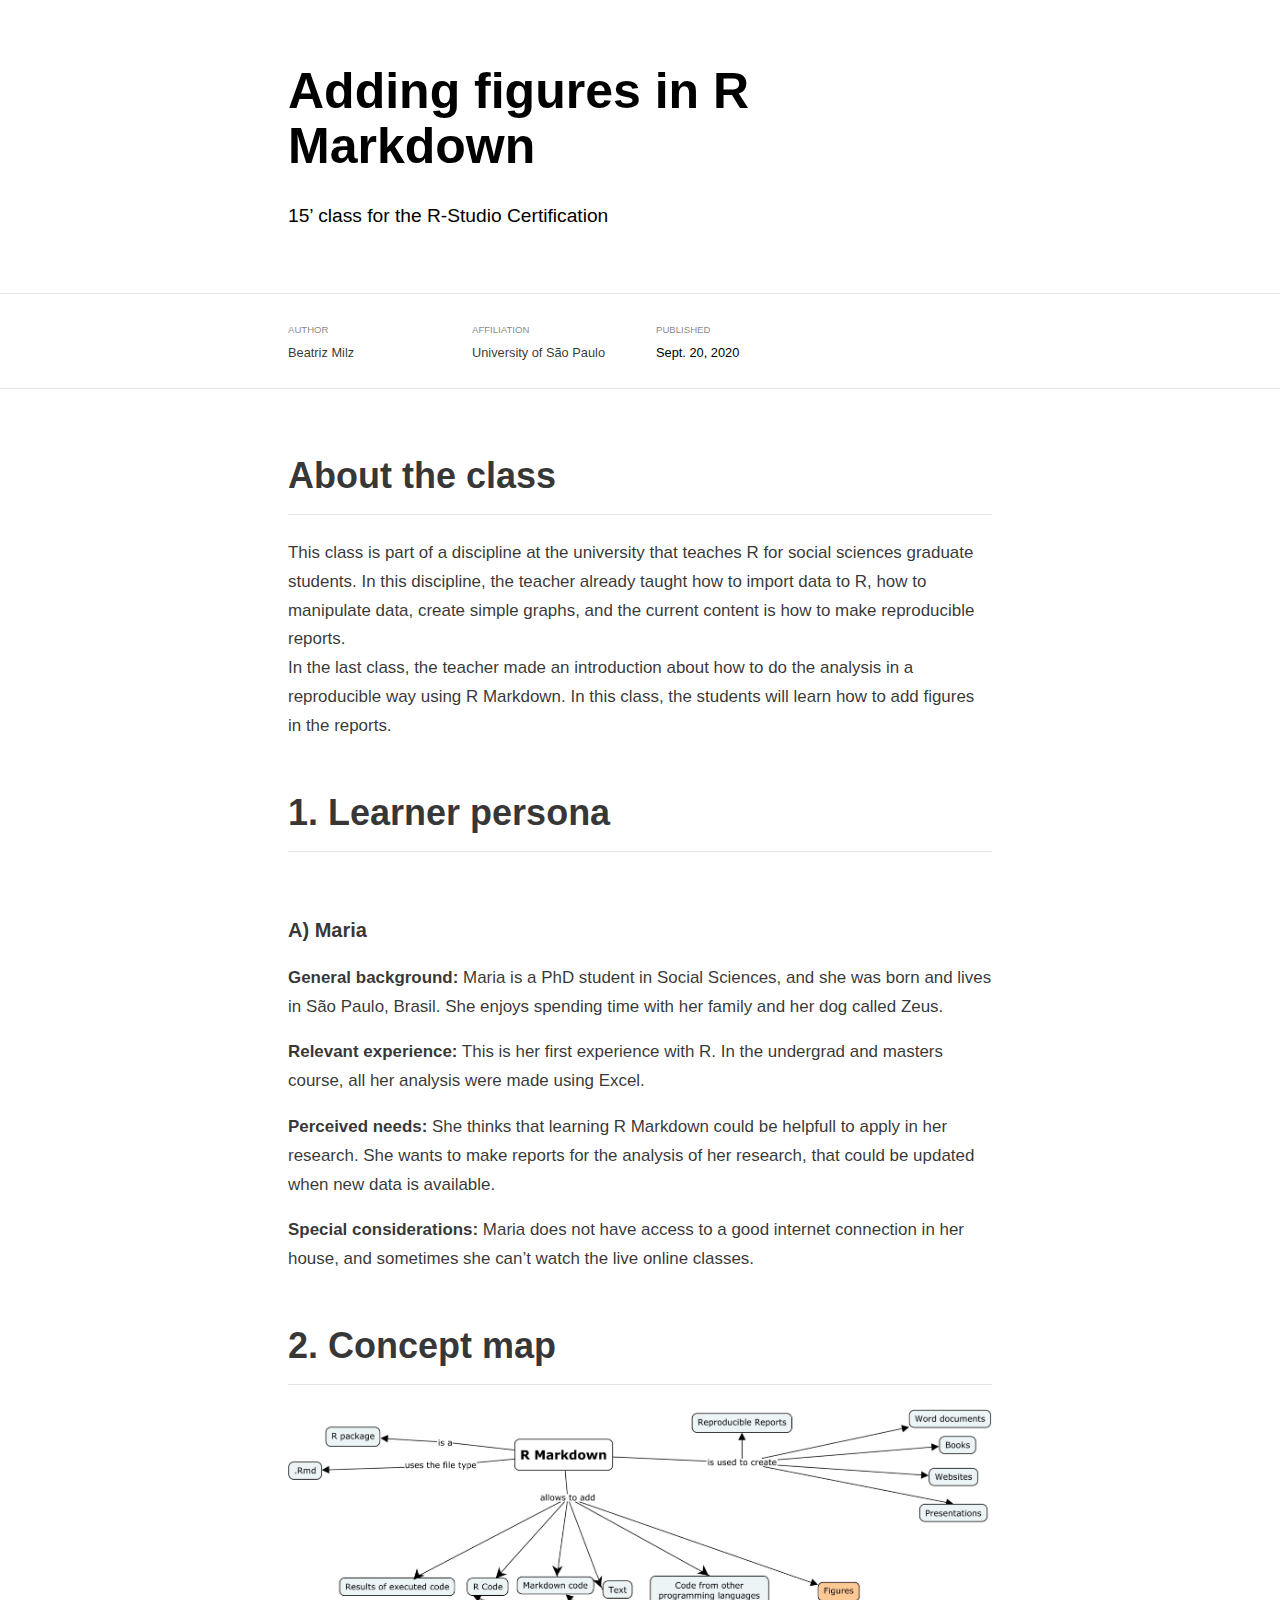
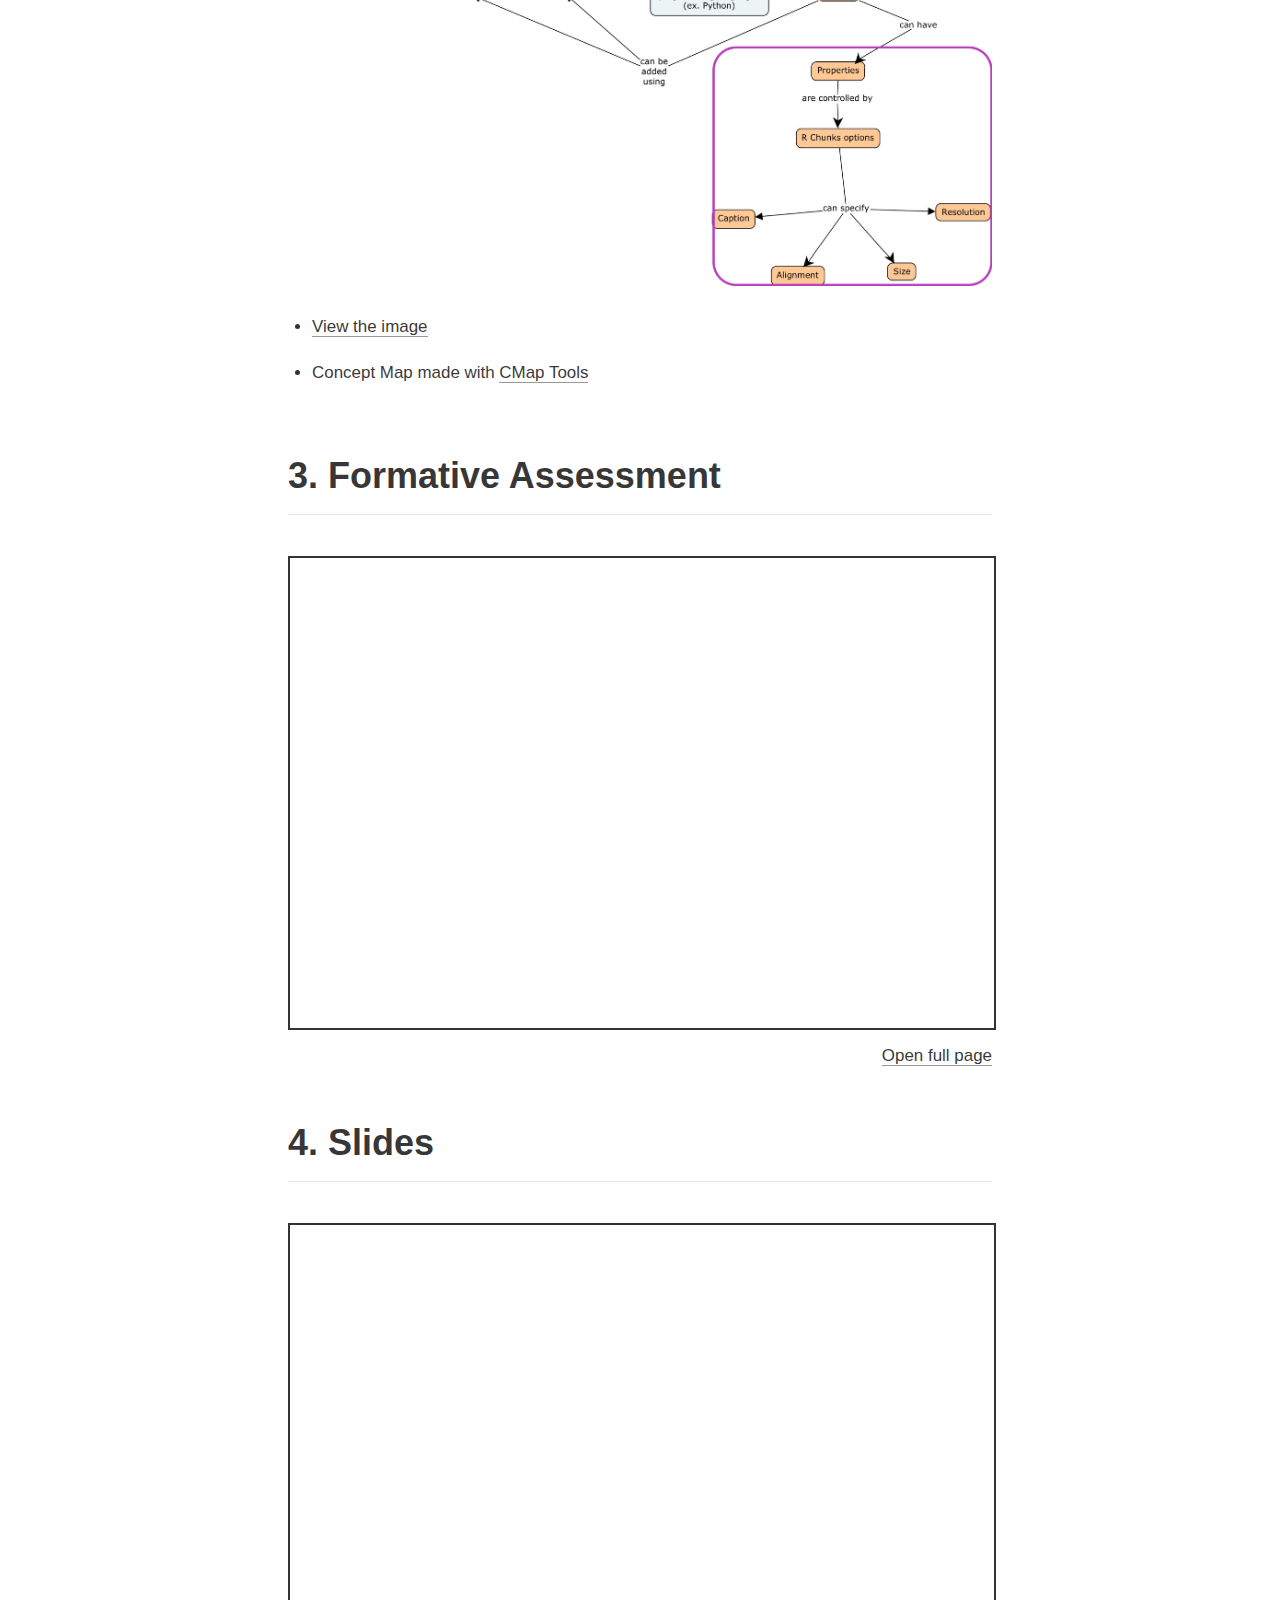
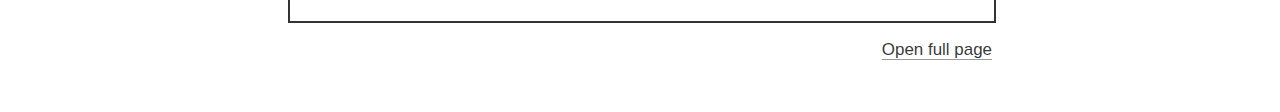
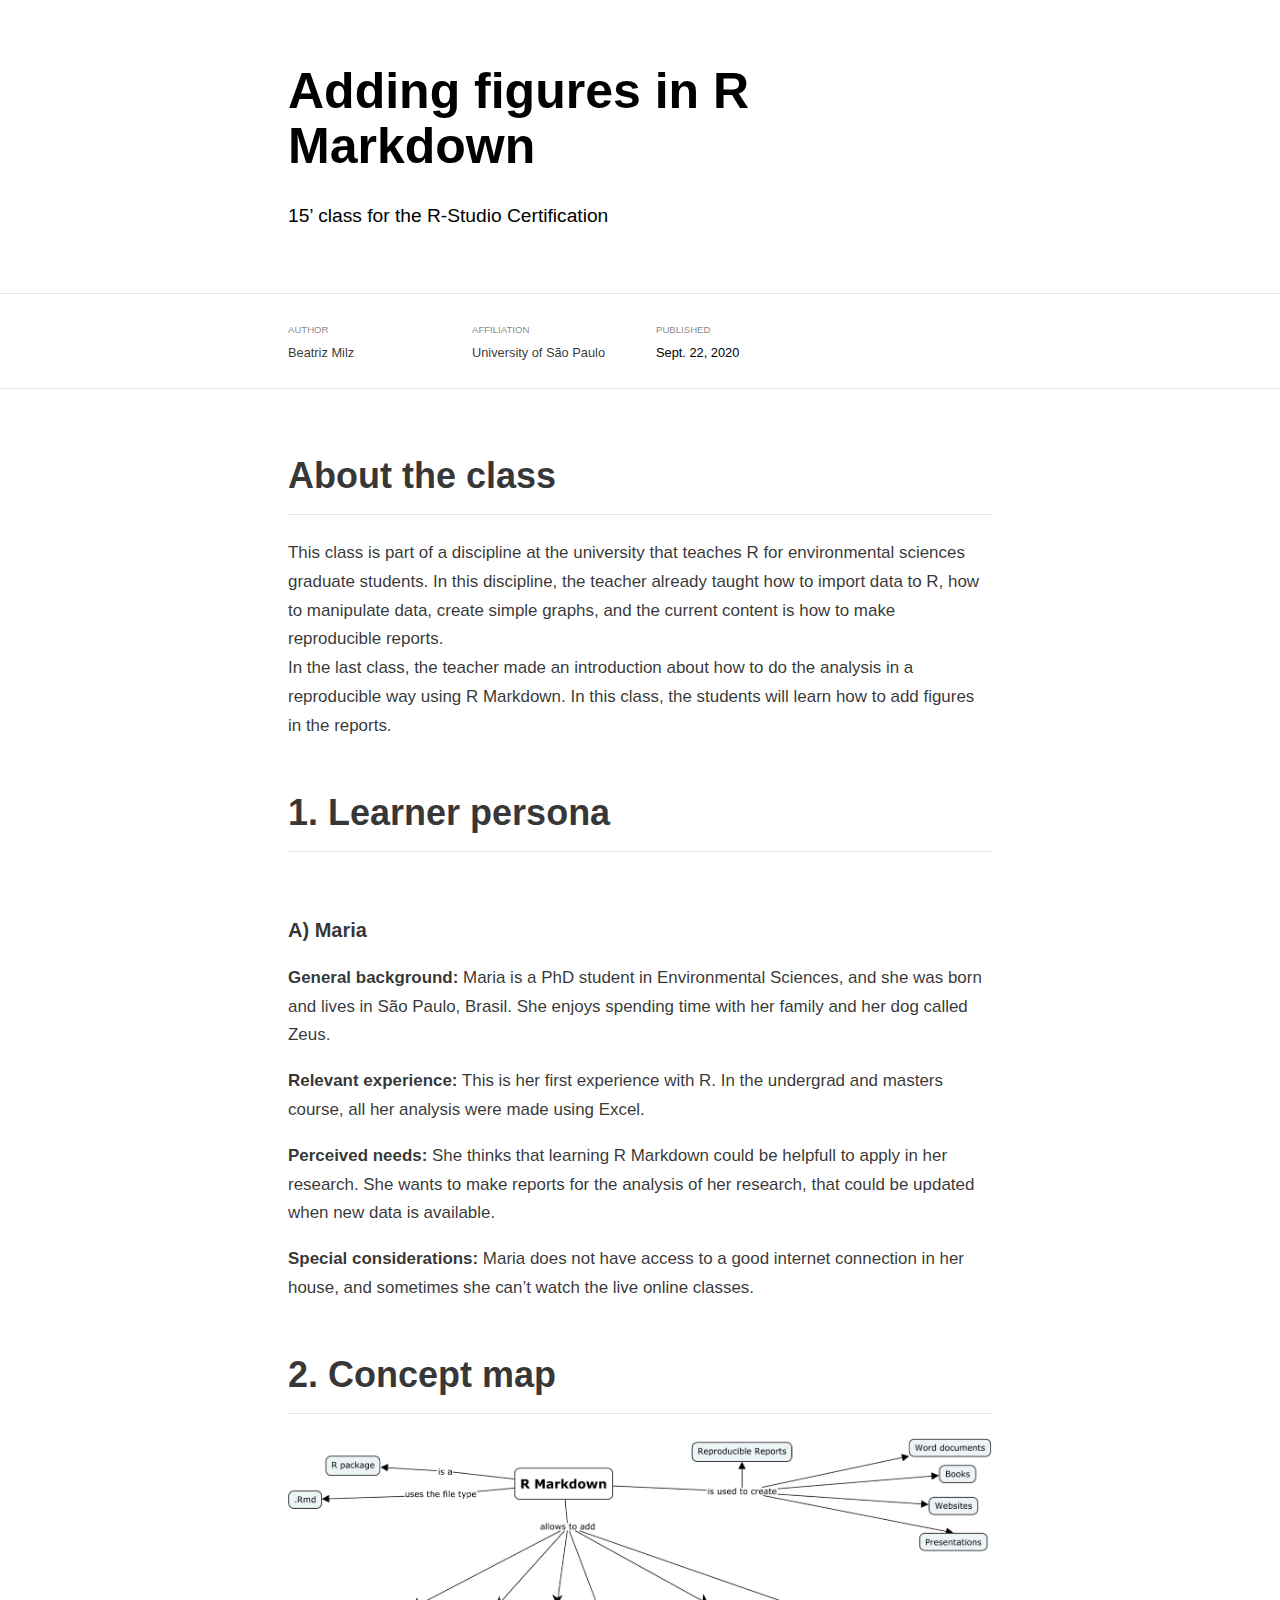
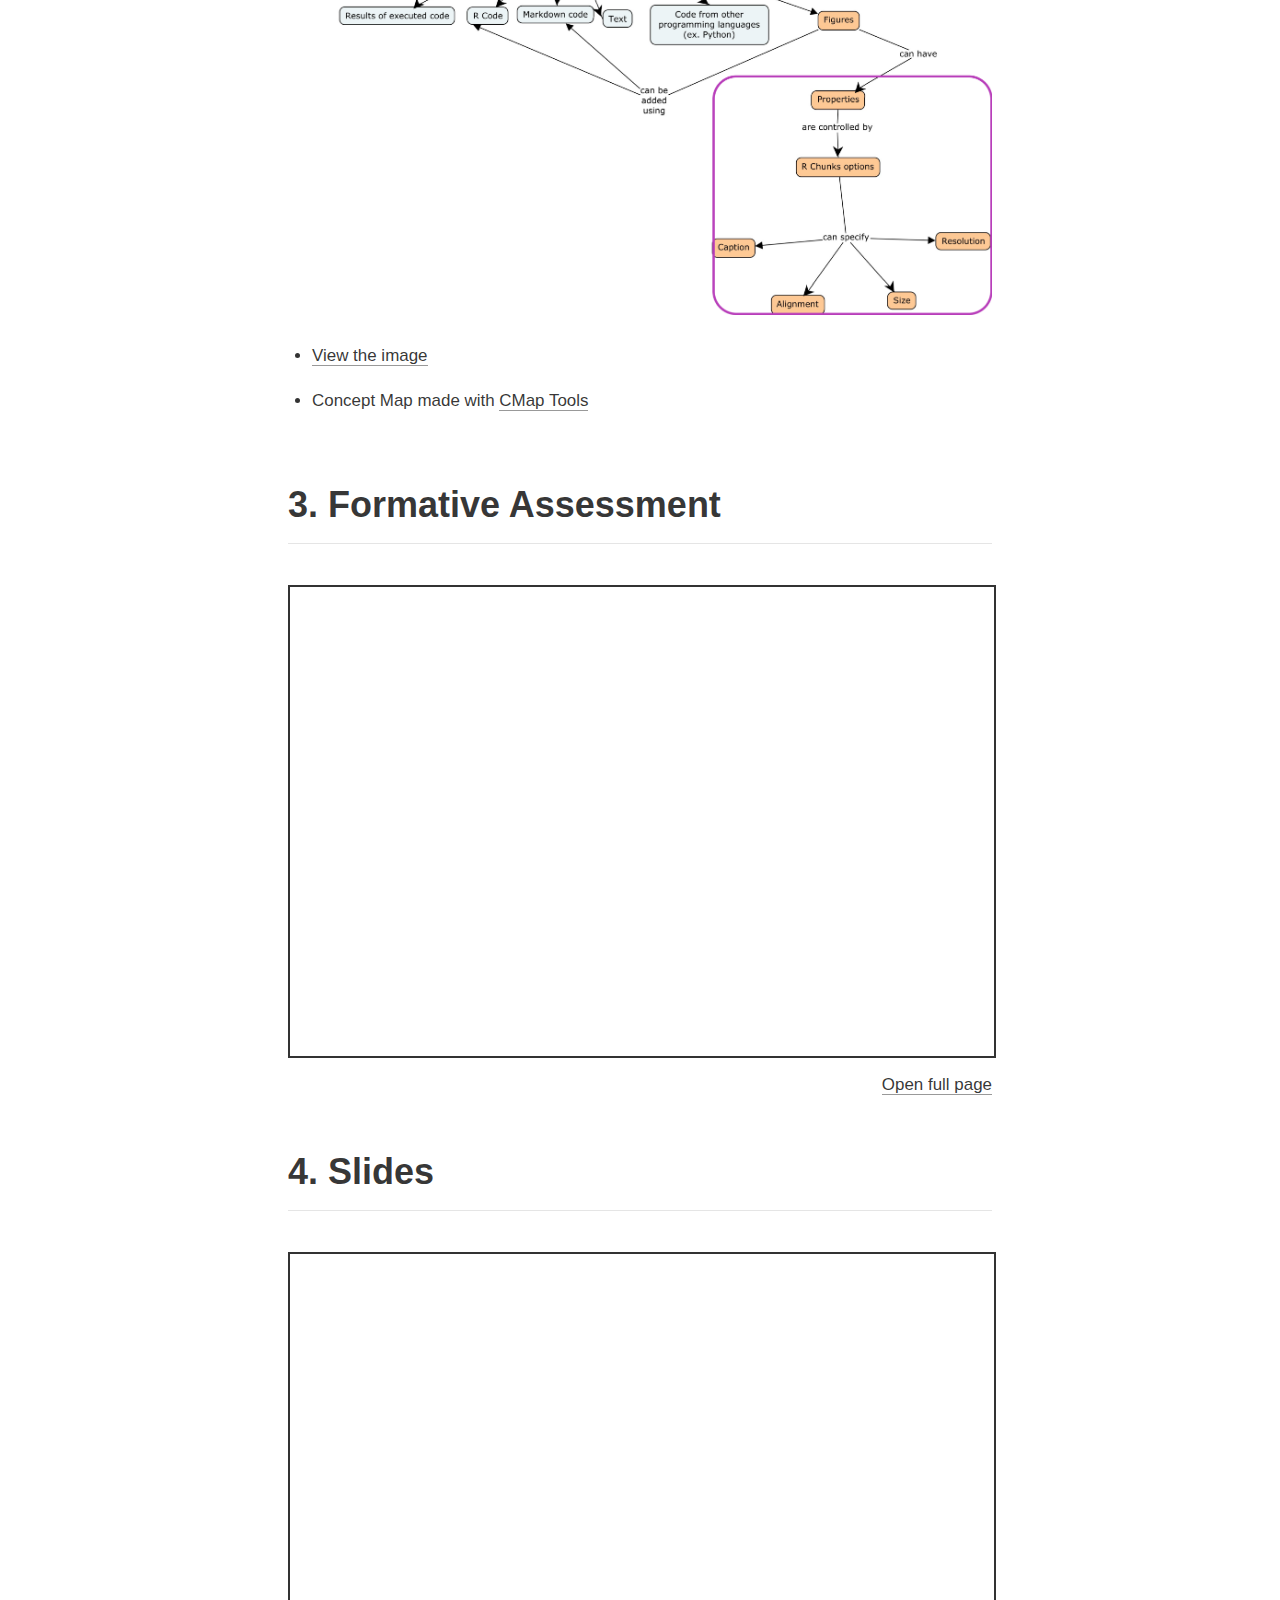
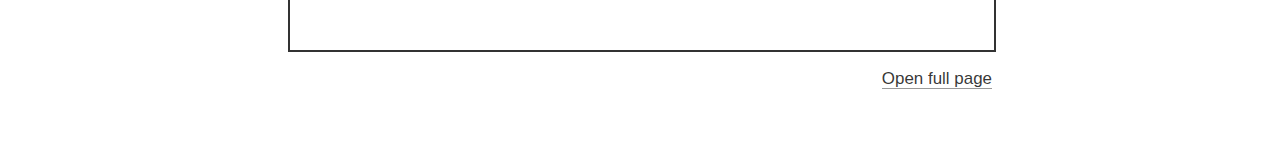
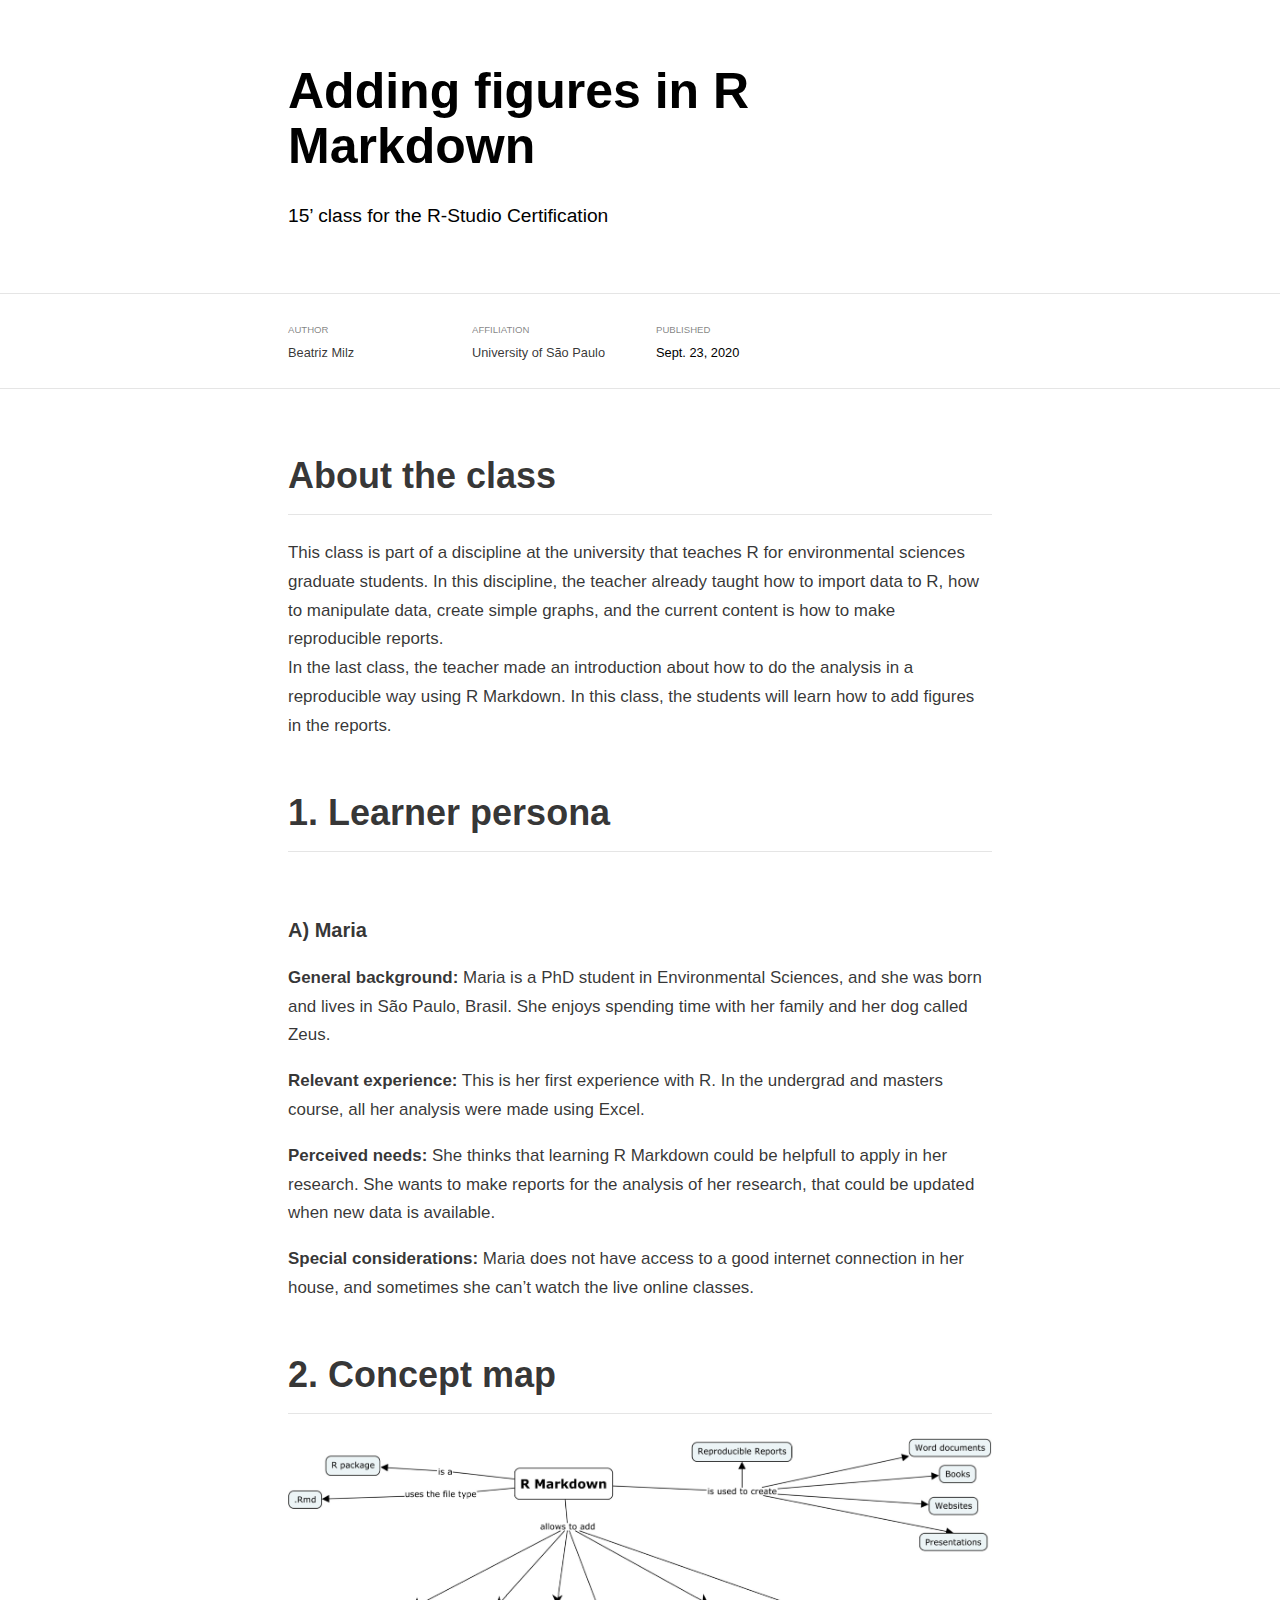
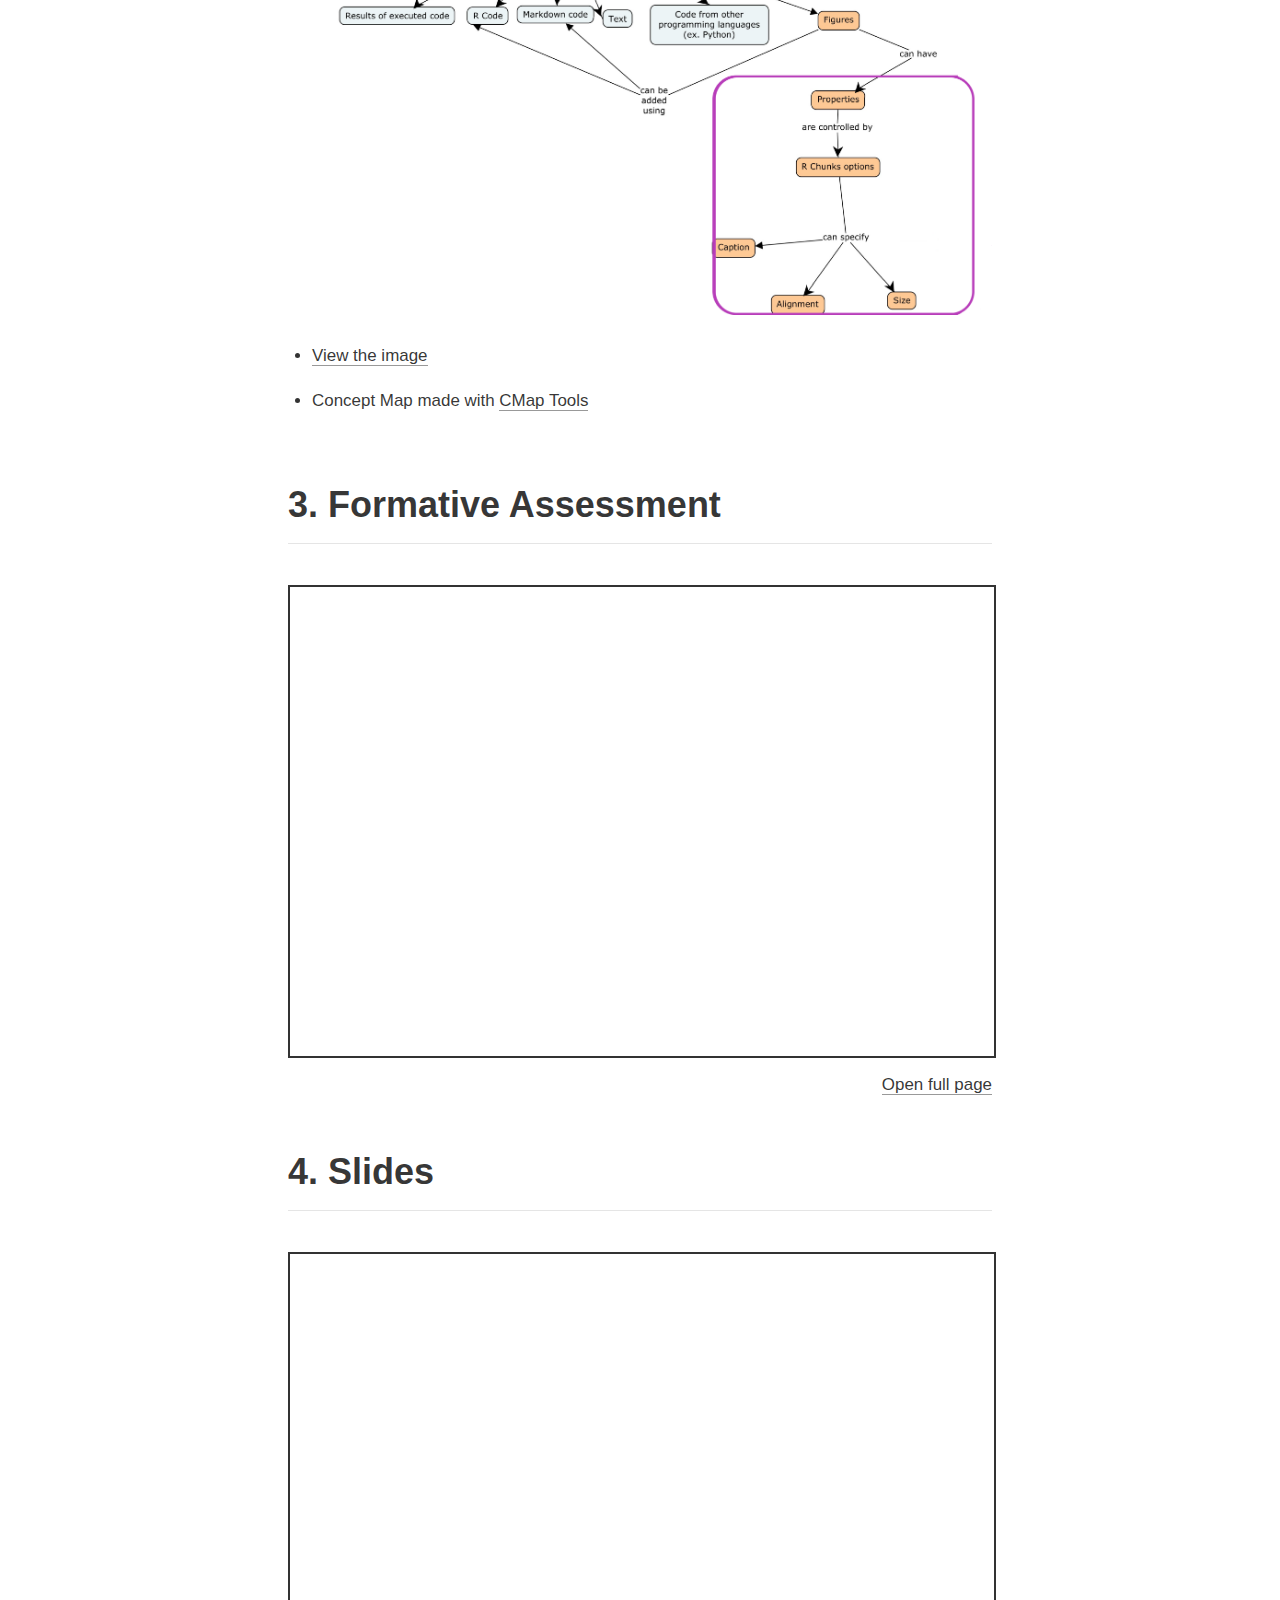
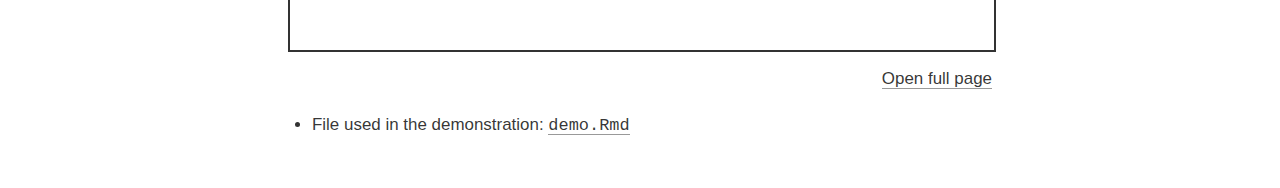
